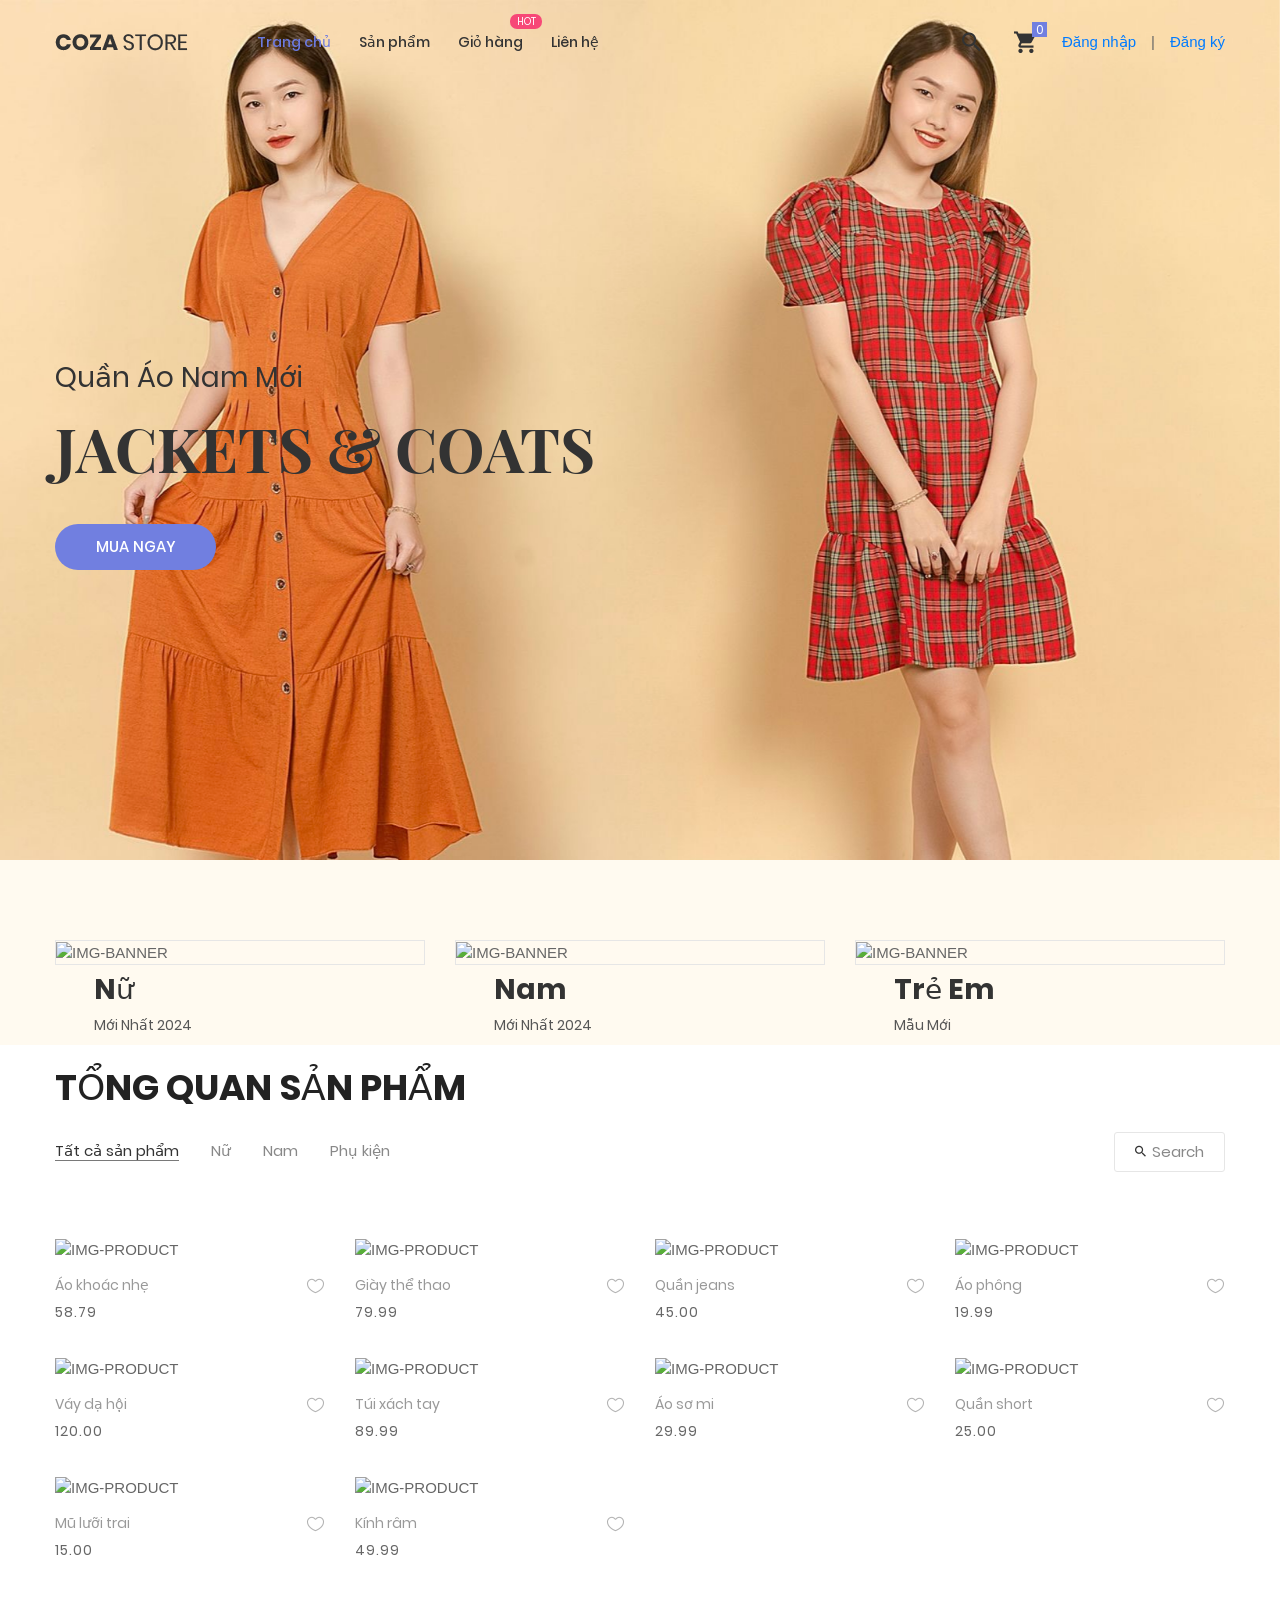
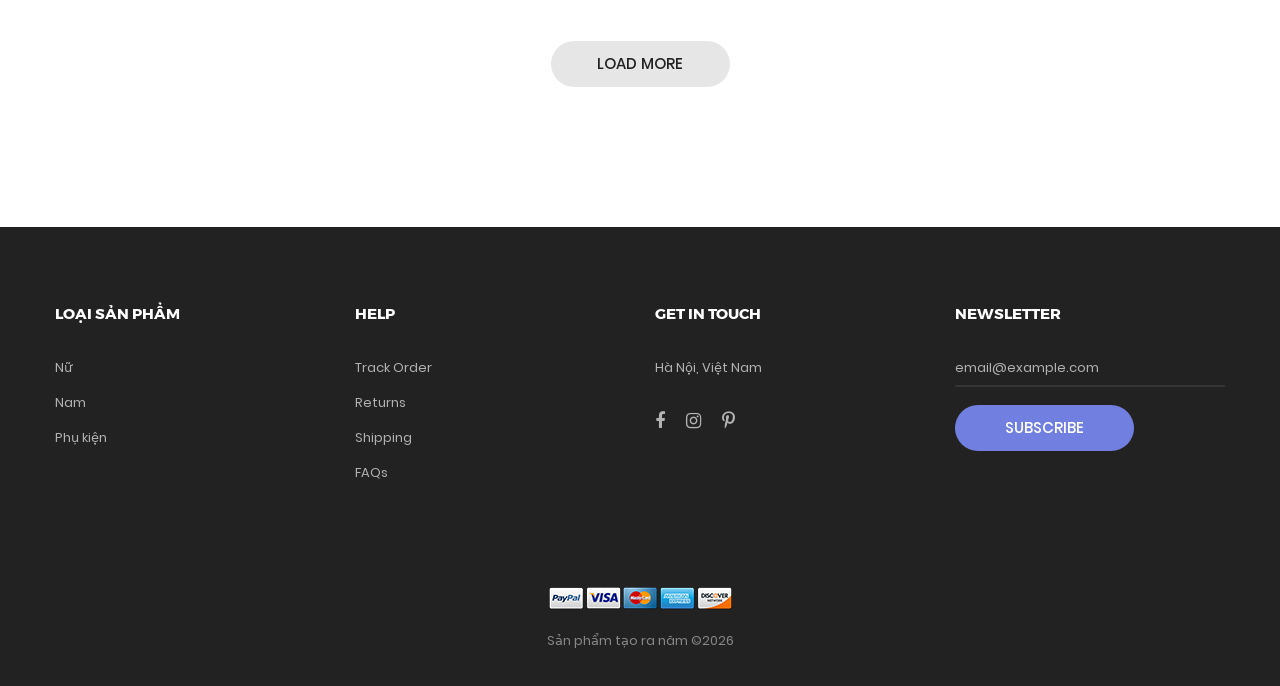
==== index.html @ bfe1c783 "up" ====
<!DOCTYPE html><html lang="en"><head>    <title>Home</title>    <meta charset="UTF-8">    <meta name="viewport" content="width=device-width, initial-scale=1">    <!--===============================================================================================-->    <link rel="icon" type="image/png" href="images/icons/favicon.png"/>    <!--===============================================================================================-->    <link rel="stylesheet" type="text/css" href="vendor/bootstrap/css/bootstrap.min.css">    <!--===============================================================================================-->    <link rel="stylesheet" type="text/css" href="fonts/font-awesome-4.7.0/css/font-awesome.min.css">    <!--===============================================================================================-->    <link rel="stylesheet" type="text/css" href="fonts/iconic/css/material-design-iconic-font.min.css">    <!--===============================================================================================-->    <link rel="stylesheet" type="text/css" href="fonts/linearicons-v1.0.0/icon-font.min.css">    <!--===============================================================================================-->    <link rel="stylesheet" type="text/css" href="vendor/animate/animate.css">    <!--===============================================================================================-->    <link rel="stylesheet" type="text/css" href="vendor/css-hamburgers/hamburgers.min.css">    <!--===============================================================================================-->    <link rel="stylesheet" type="text/css" href="vendor/animsition/css/animsition.min.css">    <!--===============================================================================================-->    <link rel="stylesheet" type="text/css" href="vendor/select2/select2.min.css">    <!--===============================================================================================-->    <link rel="stylesheet" type="text/css" href="vendor/daterangepicker/daterangepicker.css">    <!--===============================================================================================-->    <link rel="stylesheet" type="text/css" href="vendor/slick/slick.css">    <!--===============================================================================================-->    <link rel="stylesheet" type="text/css" href="vendor/MagnificPopup/magnific-popup.css">    <!--===============================================================================================-->    <link rel="stylesheet" type="text/css" href="vendor/perfect-scrollbar/perfect-scrollbar.css">    <!--===============================================================================================-->    <link rel="stylesheet" type="text/css" href="css/util.css">    <link rel="stylesheet" type="text/css" href="css/main.css">    <!--===============================================================================================-->    <script src="codeJS/Product.js"></script>    <script src="codeJS/Account.js"></script>    <script src="codeJS/variable.js"></script>    <style>        .avatar {            width: 40px;            height: 40px;            border-radius: 50%;            overflow: hidden;            border: 2px solid #fff; /* Màu và độ rộng của viền */        }    </style></head><body class="animsition"><!-- Header --><header>    <!-- Header desktop -->    <div class="container-menu-desktop">        <!-- Topbar -->        <div class="wrap-menu-desktop">            <nav class="limiter-menu-desktop container">                <!-- Logo desktop -->                <a href="#" class="logo">                    <img src="images/icons/logo-01.png" alt="IMG-LOGO">                </a>                <!-- Menu desktop -->                <div class="menu-desktop">                    <ul class="main-menu">                        <li class="active-menu">                            <a href="index.html">Trang chủ</a>                        </li>                        <li>                            <a href="product.html">Sản phẩm</a>                        </li>                        <li class="label1" data-label1="hot">                            <a href="shoping-cart.html">Giỏ hàng</a>                        </li>                        <li>                            <a href="contact.html">Liên hệ</a>                        </li>                    </ul>                </div>                <!-- Icon header -->                <div class="wrap-icon-header flex-w flex-r-m" id="menu">                    <div class="icon-header-item cl2 hov-cl1 trans-04 p-l-22 p-r-11 js-show-modal-search">                        <i class="zmdi zmdi-search"></i>                    </div>                    <div onclick="location.href='shoping-cart.html'"                         class="icon-header-item cl2 hov-cl1 trans-04 p-l-22 p-r-11 icon-header-noti js-show-cart"                         id="notiCart" data-notify="0">                        <i class="zmdi zmdi-shopping-cart"></i>                    </div>                    <a href="Login.html" class="m-3">Đăng nhập </a> | <a href="Register.html" class="ml-3"> Đăng ký</a>                </div>            </nav>        </div>    </div>    <!-- Header Mobile -->    <div class="wrap-header-mobile">        <!-- Logo moblie -->        <div class="logo-mobile">            <a href="index.html"><img src="images/icons/logo-01.png" alt="IMG-LOGO"></a>        </div>        <!-- Icon header -->        <div class="wrap-icon-header flex-w flex-r-m m-r-15">            <div class="icon-header-item cl2 hov-cl1 trans-04 p-r-11 js-show-modal-search">                <i class="zmdi zmdi-search"></i>            </div>            <div onclick="location.href='shoping-cart.html'"                 class="icon-header-item cl2 hov-cl1 trans-04 p-l-22 p-r-11 icon-header-noti js-show-cart"                 id="notiCartM" data-notify="0">                <i class="zmdi zmdi-shopping-cart"></i>            </div>            <a href="#" class="dis-block icon-header-item cl2 hov-cl1 trans-04 p-r-11 p-l-10 icon-header-noti"               data-notify="0">                <i class="zmdi zmdi-favorite-outline"></i>            </a>        </div>        <!-- Button show menu -->        <div class="btn-show-menu-mobile hamburger hamburger--squeeze">				<span class="hamburger-box">					<span class="hamburger-inner"></span>				</span>        </div>    </div>    <!-- Menu Mobile -->    <div class="menu-mobile">        <ul class="main-menu-m">            <li>                <a href="index.html">Trang chủ</a>                <span class="arrow-main-menu-m">						<i class="fa fa-angle-right" aria-hidden="true"></i>					</span>            </li>            <li>                <a href="product.html">Sản phẩm</a>            </li>            <li>                <a href="shoping-cart.html" class="label1 rs1" data-label1="hot">Giỏ hàng</a>            </li>            <li>                <a href="contact.html">Liên hệ</a>            </li>        </ul>    </div>    <!-- Modal Search -->    <div class="modal-search-header flex-c-m trans-04 js-hide-modal-search">        <div class="container-search-header">            <button class="flex-c-m btn-hide-modal-search trans-04 js-hide-modal-search">                <img src="images/icons/icon-close2.png" alt="CLOSE">            </button>            <form class="wrap-search-header flex-w p-l-15">                <button class="flex-c-m trans-04">                    <i class="zmdi zmdi-search"></i>                </button>                <input class="plh3" type="text" name="search" placeholder="Search...">            </form>        </div>    </div></header><!-- Cart --><div class="wrap-header-cart js-panel-cart">    <div class="s-full js-hide-cart"></div>    <div class="header-cart flex-col-l p-l-65 p-r-25">        <div class="header-cart-title flex-w flex-sb-m p-b-8">				<span class="mtext-103 cl2">					Your Cart				</span>            <div class="fs-35 lh-10 cl2 p-lr-5 pointer hov-cl1 trans-04 js-hide-cart">                <i class="zmdi zmdi-close"></i>            </div>        </div>        <div class="header-cart-content flex-w js-pscroll">            <ul class="header-cart-wrapitem w-full" id="cartModal">                <li class="header-cart-item flex-w flex-t m-b-12">                    <div class="header-cart-item-img">                        <img src="images/item-cart-01.jpg" alt="IMG">                    </div>                    <div class="header-cart-item-txt p-t-8">                        <a href="#" class="header-cart-item-name m-b-18 hov-cl1 trans-04">                            White Shirt Pleat                        </a>                        <span class="header-cart-item-info">								1 x $19.00							</span>                    </div>                </li>            </ul>            <div class="w-full">                <div class="header-cart-total w-full p-tb-40" id="totalModal">                    Total: $75.00                </div>                <div class="header-cart-buttons flex-w w-full">                    <a href="shoping-cart.html"                       class="flex-c-m stext-101 cl0 size-107 bg3 bor2 hov-btn3 p-lr-15 trans-04 m-r-8 m-b-10">                        View Cart                    </a>                    <a href="shoping-cart.html"                       class="flex-c-m stext-101 cl0 size-107 bg3 bor2 hov-btn3 p-lr-15 trans-04 m-b-10">                        Check Out                    </a>                </div>            </div>        </div>    </div></div><!-- Slider --><section class="section-slide">    <div class="wrap-slick1">        <div class="slick1">            <div class="item-slick1" style="background-image: url(images/slide-02.jpg);">                <div class="container h-full">                    <div class="flex-col-l-m h-full p-t-100 p-b-30 respon5">                        <div class="layer-slick1 animated visible-false" data-appear="rollIn" data-delay="0">								<span class="ltext-101 cl2 respon2">									Quần Áo Nam Mới								</span>                        </div>                        <div class="layer-slick1 animated visible-false" data-appear="lightSpeedIn" data-delay="800">                            <h2 class="ltext-201 cl2 p-t-19 p-b-43 respon1">                                Jackets & Coats                            </h2>                        </div>                        <div class="layer-slick1 animated visible-false" data-appear="slideInUp" data-delay="1600">                            <a href="product.html"                               class="flex-c-m stext-101 cl0 size-101 bg1 bor1 hov-btn1 p-lr-15 trans-04">                                Mua Ngay                            </a>                        </div>                    </div>                </div>            </div>            <div class="item-slick1"                 style="background-image: url(https://tngfashion.vn/image/cache/catalog/banner/SM-1920x800.jpg);">                <div class="container h-full">                    <div class="flex-col-l-m h-full p-t-100 p-b-30 respon5">                        <div class="layer-slick1 animated visible-false" data-appear="rotateInDownLeft" data-delay="0">								<span class="ltext-101 cl2 respon2">									Bộ Sưu Tập Nam 2018								</span>                        </div>                        <div class="layer-slick1 animated visible-false" data-appear="rotateInUpRight" data-delay="800">                            <h2 class="ltext-201 cl2 p-t-19 p-b-43 respon1">                                Jackets & Coats                            </h2>                        </div>                        <div class="layer-slick1 animated visible-false" data-appear="rotateIn" data-delay="1600">                            <a href="product.html"                               class="flex-c-m stext-101 cl0 size-101 bg1 bor1 hov-btn1 p-lr-15 trans-04">                                Mua Ngay                            </a>                        </div>                    </div>                </div>            </div>        </div>    </div></section><!-- Banner --><div class="sec-banner bg0 p-t-80 p-b-50" style="background: floralwhite">    <div class="container">        <div class="row">            <div class="col-md-6 col-xl-4 p-b-30 m-lr-auto">                <!-- Block1 -->                <div class="block1 wrap-pic-w">                    <img src="https://tngfashion.vn/image/catalog/2021/menu_nu1.jpg" alt="IMG-BANNER">                    <a href="product.html"                       class="block1-txt ab-t-l s-full flex-col-l-sb p-lr-38 p-tb-34 trans-03 respon3">                        <div class="block1-txt-child1 flex-col-l">								<span class="block1-name ltext-102 trans-04 p-b-8">									Nữ								</span>                            <span class="block1-info stext-102 trans-04">									Mới Nhất 2024								</span>                        </div>                        <div class="block1-txt-child2 p-b-4 trans-05">                            <div class="block1-link stext-101 cl0 trans-09">                                Shop Now                            </div>                        </div>                    </a>                </div>            </div>            <div class="col-md-6 col-xl-4 p-b-30 m-lr-auto">                <!-- Block1 -->                <div class="block1 wrap-pic-w">                    <img src="https://tngfashion.vn/image/catalog/2021/home_nam_1.jpg" alt="IMG-BANNER">                    <a href="product.html"                       class="block1-txt ab-t-l s-full flex-col-l-sb p-lr-38 p-tb-34 trans-03 respon3">                        <div class="block1-txt-child1 flex-col-l">								<span class="block1-name ltext-102 trans-04 p-b-8">									Nam								</span>                            <span class="block1-info stext-102 trans-04">									Mới Nhất 2024								</span>                        </div>                        <div class="block1-txt-child2 p-b-4 trans-05">                            <div class="block1-link stext-101 cl0 trans-09">                                Shop Now                            </div>                        </div>                    </a>                </div>            </div>            <div class="col-md-6 col-xl-4 p-b-30 m-lr-auto">                <!-- Block1 -->                <div class="block1 wrap-pic-w">                    <img src="https://tngfashion.vn/image/catalog/2021/home_treem.jpg" width="300" height="240"                         alt="IMG-BANNER">                    <a href="product.html"                       class="block1-txt ab-t-l s-full flex-col-l-sb p-lr-38 p-tb-34 trans-03 respon3">                        <div class="block1-txt-child1 flex-col-l">								<span class="block1-name ltext-102 trans-04 p-b-8">									Trẻ Em								</span>                            <span class="block1-info stext-102 trans-04">									Mẫu Mới								</span>                        </div>                        <div class="block1-txt-child2 p-b-4 trans-05">                            <div class="block1-link stext-101 cl0 trans-09">                                Shop Now                            </div>                        </div>                    </a>                </div>            </div>        </div>    </div></div><!-- Product --><section class="bg0 p-t-23 p-b-140">    <div class="container">        <div class="p-b-10">            <h3 class="ltext-103 cl5">                TỔNG QUAN SẢN PHẨM            </h3>        </div>        <div class="flex-w flex-sb-m p-b-52">            <div class="flex-w flex-l-m filter-tope-group m-tb-10">                <button class="stext-106 cl6 hov1 bor3 trans-04 m-r-32 m-tb-5 how-active1" data-filter="*">                    Tất cả sản phẩm                </button>                <button class="stext-106 cl6 hov1 bor3 trans-04 m-r-32 m-tb-5" data-filter=".Nu">                    Nữ                </button>                <button class="stext-106 cl6 hov1 bor3 trans-04 m-r-32 m-tb-5" data-filter=".Nam">                    Nam                </button>                <button class="stext-106 cl6 hov1 bor3 trans-04 m-r-32 m-tb-5" data-filter=".PhuKien">                    Phụ kiện                </button>                <!--					<button class="stext-106 cl6 hov1 bor3 trans-04 m-r-32 m-tb-5" data-filter=".watches">-->                <!--						Watches-->                <!--					</button>-->            </div>            <div class="flex-w flex-c-m m-tb-10">                <div class="flex-c-m stext-106 cl6 size-105 bor4 pointer hov-btn3 trans-04 m-tb-4 js-show-search">                    <i class="icon-search cl2 m-r-6 fs-15 trans-04 zmdi zmdi-search"></i>                    <i class="icon-close-search cl2 m-r-6 fs-15 trans-04 zmdi zmdi-close dis-none"></i>                    Search                </div>            </div>            <!-- Search product -->            <div class="dis-none panel-search w-full p-t-10 p-b-15">                <div class="bor8 dis-flex p-l-15">                    <button class="size-113 flex-c-m fs-16 cl2 hov-cl1 trans-04">                        <i class="zmdi zmdi-search"></i>                    </button>                    <input class="mtext-107 cl2 size-114 plh2 p-r-15" type="text" id="searchProduct"                           name="search-product" placeholder="Search">                </div>            </div>        </div>        <div class="row isotope-grid" id="show">        </div>        <!-- Load more -->        <div class="flex-c-m flex-w w-full p-t-45">            <a href="#" class="flex-c-m stext-101 cl5 size-103 bg2 bor1 hov-btn1 p-lr-15 trans-04">                Load More            </a>        </div>    </div></section><!-- Footer --><footer class="bg3 p-t-75 p-b-32">    <div class="container">        <div class="row">            <div class="col-sm-6 col-lg-3 p-b-50">                <h4 class="stext-301 cl0 p-b-30">                    Loại sản phẩm                </h4>                <ul>                    <li class="p-b-10">                        <a href="#" class="stext-107 cl7 hov-cl1 trans-04">                            Nữ                        </a>                    </li>                    <li class="p-b-10">                        <a href="#" class="stext-107 cl7 hov-cl1 trans-04">                            Nam                        </a>                    </li>                    <li class="p-b-10">                        <a href="#" class="stext-107 cl7 hov-cl1 trans-04">                            Phụ kiện                        </a>                    </li>                </ul>            </div>            <div class="col-sm-6 col-lg-3 p-b-50">                <h4 class="stext-301 cl0 p-b-30">                    Help                </h4>                <ul>                    <li class="p-b-10">                        <a href="#" class="stext-107 cl7 hov-cl1 trans-04">                            Track Order                        </a>                    </li>                    <li class="p-b-10">                        <a href="#" class="stext-107 cl7 hov-cl1 trans-04">                            Returns                        </a>                    </li>                    <li class="p-b-10">                        <a href="#" class="stext-107 cl7 hov-cl1 trans-04">                            Shipping                        </a>                    </li>                    <li class="p-b-10">                        <a href="#" class="stext-107 cl7 hov-cl1 trans-04">                            FAQs                        </a>                    </li>                </ul>            </div>            <div class="col-sm-6 col-lg-3 p-b-50">                <h4 class="stext-301 cl0 p-b-30">                    GET IN TOUCH                </h4>                <p class="stext-107 cl7 size-201">                    Hà Nội, Việt Nam                </p>                <div class="p-t-27">                    <a href="#" class="fs-18 cl7 hov-cl1 trans-04 m-r-16">                        <i class="fa fa-facebook"></i>                    </a>                    <a href="#" class="fs-18 cl7 hov-cl1 trans-04 m-r-16">                        <i class="fa fa-instagram"></i>                    </a>                    <a href="#" class="fs-18 cl7 hov-cl1 trans-04 m-r-16">                        <i class="fa fa-pinterest-p"></i>                    </a>                </div>            </div>            <div class="col-sm-6 col-lg-3 p-b-50">                <h4 class="stext-301 cl0 p-b-30">                    Newsletter                </h4>                <form>                    <div class="wrap-input1 w-full p-b-4">                        <input class="input1 bg-none plh1 stext-107 cl7" type="text" name="email"                               placeholder="email@example.com">                        <div class="focus-input1 trans-04"></div>                    </div>                    <div class="p-t-18">                        <button class="flex-c-m stext-101 cl0 size-103 bg1 bor1 hov-btn2 p-lr-15 trans-04">                            Subscribe                        </button>                    </div>                </form>            </div>        </div>        <div class="p-t-40">            <div class="flex-c-m flex-w p-b-18">                <a href="#" class="m-all-1">                    <img src="images/icons/icon-pay-01.png" alt="ICON-PAY">                </a>                <a href="#" class="m-all-1">                    <img src="images/icons/icon-pay-02.png" alt="ICON-PAY">                </a>                <a href="#" class="m-all-1">                    <img src="images/icons/icon-pay-03.png" alt="ICON-PAY">                </a>                <a href="#" class="m-all-1">                    <img src="images/icons/icon-pay-04.png" alt="ICON-PAY">                </a>                <a href="#" class="m-all-1">                    <img src="images/icons/icon-pay-05.png" alt="ICON-PAY">                </a>            </div>            <p class="stext-107 cl6 txt-center">                Sản phẩm tạo ra năm &copy;<script>document.write(new Date().getFullYear());</script>            </p>        </div>    </div></footer><!-- Back to top --><div class="btn-back-to-top" id="myBtn">		<span class="symbol-btn-back-to-top">			<i class="zmdi zmdi-chevron-up"></i>		</span></div><script src="codeJS/menu.js"></script><script src="codeJS/cartMenu.js"></script><script src="codeJS/home.js"></script><!--===============================================================================================--><script src="vendor/jquery/jquery-3.2.1.min.js"></script><!--===============================================================================================--><script src="vendor/animsition/js/animsition.min.js"></script><!--===============================================================================================--><script src="vendor/bootstrap/js/popper.js"></script><script src="vendor/bootstrap/js/bootstrap.min.js"></script><!--===============================================================================================--><script src="vendor/select2/select2.min.js"></script><script>    $(".js-select2").each(function () {        $(this).select2({            minimumResultsForSearch: 20,            dropdownParent: $(this).next('.dropDownSelect2')        });    })</script><!--===============================================================================================--><script src="vendor/daterangepicker/moment.min.js"></script><script src="vendor/daterangepicker/daterangepicker.js"></script><!--===============================================================================================--><script src="vendor/slick/slick.min.js"></script><script src="js/slick-custom.js"></script><!--===============================================================================================--><script src="vendor/parallax100/parallax100.js"></script><script>    $('.parallax100').parallax100();</script><!--===============================================================================================--><script src="vendor/MagnificPopup/jquery.magnific-popup.min.js"></script><script>    $('.gallery-lb').each(function () { // the containers for all your galleries        $(this).magnificPopup({            delegate: 'a', // the selector for gallery item            type: 'image',            gallery: {                enabled: true            },            mainClass: 'mfp-fade'        });    });</script><!--===============================================================================================--><script src="vendor/isotope/isotope.pkgd.min.js"></script><!--===============================================================================================--><script src="vendor/sweetalert/sweetalert.min.js"></script><script>    $('.js-addwish-b2').on('click', function (e) {        e.preventDefault();    });    $('.js-addwish-b2').each(function () {        var nameProduct = $(this).parent().parent().find('.js-name-b2').html();        $(this).on('click', function () {            swal(nameProduct, "is added to wishlist !", "success");            $(this).addClass('js-addedwish-b2');            $(this).off('click');        });    });    $('.js-addwish-detail').each(function () {        var nameProduct = $(this).parent().parent().parent().find('.js-name-detail').html();        $(this).on('click', function () {            swal(nameProduct, "is added to wishlist !", "success");            $(this).addClass('js-addedwish-detail');            $(this).off('click');        });    });    /*---------------------------------------------*/    $('.js-addcart-detail').each(function () {        var nameProduct = $(this).parent().parent().parent().parent().find('.js-name-detail').html();        $(this).on('click', function () {            swal(nameProduct, "is added to cart !", "success");        });    });</script><!--===============================================================================================--><script src="vendor/perfect-scrollbar/perfect-scrollbar.min.js"></script><script>    $('.js-pscroll').each(function () {        $(this).css('position', 'relative');        $(this).css('overflow', 'hidden');        var ps = new PerfectScrollbar(this, {            wheelSpeed: 1,            scrollingThreshold: 1000,            wheelPropagation: false,        });        $(window).on('resize', function () {            ps.update();        })    });</script><!--===============================================================================================--><script src="js/main.js"></script></body></html>
---- fonts/iconic/css/material-design-iconic-font.min.css ----
@font-face{font-family:Material-Design-Iconic-Font;src:url(../fonts/Material-Design-Iconic-Font.woff2?v=2.2.0) format('woff2'),url(../fonts/Material-Design-Iconic-Font.woff?v=2.2.0) format('woff'),url(../fonts/Material-Design-Iconic-Font.ttf?v=2.2.0) format('truetype')}.zmdi{display:inline-block;font:normal normal normal 14px/1 'Material-Design-Iconic-Font';font-size:inherit;text-rendering:auto;-webkit-font-smoothing:antialiased;-moz-osx-font-smoothing:grayscale}.zmdi-hc-lg{font-size:1.33333333em;line-height:.75em;vertical-align:-15%}.zmdi-hc-2x{font-size:2em}.zmdi-hc-3x{font-size:3em}.zmdi-hc-4x{font-size:4em}.zmdi-hc-5x{font-size:5em}.zmdi-hc-fw{width:1.28571429em;text-align:center}.zmdi-hc-ul{padding-left:0;margin-left:2.14285714em;list-style-type:none}.zmdi-hc-ul>li{position:relative}.zmdi-hc-li{position:absolute;left:-2.14285714em;width:2.14285714em;top:.14285714em;text-align:center}.zmdi-hc-li.zmdi-hc-lg{left:-1.85714286em}.zmdi-hc-border{padding:.1em .25em;border:solid .1em #9e9e9e;border-radius:2px}.zmdi-hc-border-circle{padding:.1em .25em;border:solid .1em #9e9e9e;border-radius:50%}.zmdi.pull-left{float:left;margin-right:.15em}.zmdi.pull-right{float:right;margin-left:.15em}.zmdi-hc-spin{-webkit-animation:zmdi-spin 1.5s infinite linear;animation:zmdi-spin 1.5s infinite linear}.zmdi-hc-spin-reverse{-webkit-animation:zmdi-spin-reverse 1.5s infinite linear;animation:zmdi-spin-reverse 1.5s infinite linear}@-webkit-keyframes zmdi-spin{0%{-webkit-transform:rotate(0deg);transform:rotate(0deg)}100%{-webkit-transform:rotate(359deg);transform:rotate(359deg)}}@keyframes zmdi-spin{0%{-webkit-transform:rotate(0deg);transform:rotate(0deg)}100%{-webkit-transform:rotate(359deg);transform:rotate(359deg)}}@-webkit-keyframes zmdi-spin-reverse{0%{-webkit-transform:rotate(0deg);transform:rotate(0deg)}100%{-webkit-transform:rotate(-359deg);transform:rotate(-359deg)}}@keyframes zmdi-spin-reverse{0%{-webkit-transform:rotate(0deg);transform:rotate(0deg)}100%{-webkit-transform:rotate(-359deg);transform:rotate(-359deg)}}.zmdi-hc-rotate-90{-webkit-transform:rotate(90deg);-ms-transform:rotate(90deg);transform:rotate(90deg)}.zmdi-hc-rotate-180{-webkit-transform:rotate(180deg);-ms-transform:rotate(180deg);transform:rotate(180deg)}.zmdi-hc-rotate-270{-webkit-transform:rotate(270deg);-ms-transform:rotate(270deg);transform:rotate(270deg)}.zmdi-hc-flip-horizontal{-webkit-transform:scale(-1,1);-ms-transform:scale(-1,1);transform:scale(-1,1)}.zmdi-hc-flip-vertical{-webkit-transform:scale(1,-1);-ms-transform:scale(1,-1);transform:scale(1,-1)}.zmdi-hc-stack{position:relative;display:inline-block;width:2em;height:2em;line-height:2em;vertical-align:middle}.zmdi-hc-stack-1x,.zmdi-hc-stack-2x{position:absolute;left:0;width:100%;text-align:center}.zmdi-hc-stack-1x{line-height:inherit}.zmdi-hc-stack-2x{font-size:2em}.zmdi-hc-inverse{color:#fff}.zmdi-3d-rotation:before{content:'\f101'}.zmdi-airplane-off:before{content:'\f102'}.zmdi-airplane:before{content:'\f103'}.zmdi-album:before{content:'\f104'}.zmdi-archive:before{content:'\f105'}.zmdi-assignment-account:before{content:'\f106'}.zmdi-assignment-alert:before{content:'\f107'}.zmdi-assignment-check:before{content:'\f108'}.zmdi-assignment-o:before{content:'\f109'}.zmdi-assignment-return:before{content:'\f10a'}.zmdi-assignment-returned:before{content:'\f10b'}.zmdi-assignment:before{content:'\f10c'}.zmdi-attachment-alt:before{content:'\f10d'}.zmdi-attachment:before{content:'\f10e'}.zmdi-audio:before{content:'\f10f'}.zmdi-badge-check:before{content:'\f110'}.zmdi-balance-wallet:before{content:'\f111'}.zmdi-balance:before{content:'\f112'}.zmdi-battery-alert:before{content:'\f113'}.zmdi-battery-flash:before{content:'\f114'}.zmdi-battery-unknown:before{content:'\f115'}.zmdi-battery:before{content:'\f116'}.zmdi-bike:before{content:'\f117'}.zmdi-block-alt:before{content:'\f118'}.zmdi-block:before{content:'\f119'}.zmdi-boat:before{content:'\f11a'}.zmdi-book-image:before{content:'\f11b'}.zmdi-book:before{content:'\f11c'}.zmdi-bookmark-outline:before{content:'\f11d'}.zmdi-bookmark:before{content:'\f11e'}.zmdi-brush:before{content:'\f11f'}.zmdi-bug:before{content:'\f120'}.zmdi-bus:before{content:'\f121'}.zmdi-cake:before{content:'\f122'}.zmdi-car-taxi:before{content:'\f123'}.zmdi-car-wash:before{content:'\f124'}.zmdi-car:before{content:'\f125'}.zmdi-card-giftcard:before{content:'\f126'}.zmdi-card-membership:before{content:'\f127'}.zmdi-card-travel:before{content:'\f128'}.zmdi-card:before{content:'\f129'}.zmdi-case-check:before{content:'\f12a'}.zmdi-case-download:before{content:'\f12b'}.zmdi-case-play:before{content:'\f12c'}.zmdi-case:before{content:'\f12d'}.zmdi-cast-connected:before{content:'\f12e'}.zmdi-cast:before{content:'\f12f'}.zmdi-chart-donut:before{content:'\f130'}.zmdi-chart:before{content:'\f131'}.zmdi-city-alt:before{content:'\f132'}.zmdi-city:before{content:'\f133'}.zmdi-close-circle-o:before{content:'\f134'}.zmdi-close-circle:before{content:'\f135'}.zmdi-close:before{content:'\f136'}.zmdi-cocktail:before{content:'\f137'}.zmdi-code-setting:before{content:'\f138'}.zmdi-code-smartphone:before{content:'\f139'}.zmdi-code:before{content:'\f13a'}.zmdi-coffee:before{content:'\f13b'}.zmdi-collection-bookmark:before{content:'\f13c'}.zmdi-collection-case-play:before{content:'\f13d'}.zmdi-collection-folder-image:before{content:'\f13e'}.zmdi-collection-image-o:before{content:'\f13f'}.zmdi-collection-image:before{content:'\f140'}.zmdi-collection-item-1:before{content:'\f141'}.zmdi-collection-item-2:before{content:'\f142'}.zmdi-collection-item-3:before{content:'\f143'}.zmdi-collection-item-4:before{content:'\f144'}.zmdi-collection-item-5:before{content:'\f145'}.zmdi-collection-item-6:before{content:'\f146'}.zmdi-collection-item-7:before{content:'\f147'}.zmdi-collection-item-8:before{content:'\f148'}.zmdi-collection-item-9-plus:before{content:'\f149'}.zmdi-collection-item-9:before{content:'\f14a'}.zmdi-collection-item:before{content:'\f14b'}.zmdi-collection-music:before{content:'\f14c'}.zmdi-collection-pdf:before{content:'\f14d'}.zmdi-collection-plus:before{content:'\f14e'}.zmdi-collection-speaker:before{content:'\f14f'}.zmdi-collection-text:before{content:'\f150'}.zmdi-collection-video:before{content:'\f151'}.zmdi-compass:before{content:'\f152'}.zmdi-cutlery:before{content:'\f153'}.zmdi-delete:before{content:'\f154'}.zmdi-dialpad:before{content:'\f155'}.zmdi-dns:before{content:'\f156'}.zmdi-drink:before{content:'\f157'}.zmdi-edit:before{content:'\f158'}.zmdi-email-open:before{content:'\f159'}.zmdi-email:before{content:'\f15a'}.zmdi-eye-off:before{content:'\f15b'}.zmdi-eye:before{content:'\f15c'}.zmdi-eyedropper:before{content:'\f15d'}.zmdi-favorite-outline:before{content:'\f15e'}.zmdi-favorite:before{content:'\f15f'}.zmdi-filter-list:before{content:'\f160'}.zmdi-fire:before{content:'\f161'}.zmdi-flag:before{content:'\f162'}.zmdi-flare:before{content:'\f163'}.zmdi-flash-auto:before{content:'\f164'}.zmdi-flash-off:before{content:'\f165'}.zmdi-flash:before{content:'\f166'}.zmdi-flip:before{content:'\f167'}.zmdi-flower-alt:before{content:'\f168'}.zmdi-flower:before{content:'\f169'}.zmdi-font:before{content:'\f16a'}.zmdi-fullscreen-alt:before{content:'\f16b'}.zmdi-fullscreen-exit:before{content:'\f16c'}.zmdi-fullscreen:before{content:'\f16d'}.zmdi-functions:before{content:'\f16e'}.zmdi-gas-station:before{content:'\f16f'}.zmdi-gesture:before{content:'\f170'}.zmdi-globe-alt:before{content:'\f171'}.zmdi-globe-lock:before{content:'\f172'}.zmdi-globe:before{content:'\f173'}.zmdi-graduation-cap:before{content:'\f174'}.zmdi-home:before{content:'\f175'}.zmdi-hospital-alt:before{content:'\f176'}.zmdi-hospital:before{content:'\f177'}.zmdi-hotel:before{content:'\f178'}.zmdi-hourglass-alt:before{content:'\f179'}.zmdi-hourglass-outline:before{content:'\f17a'}.zmdi-hourglass:before{content:'\f17b'}.zmdi-http:before{content:'\f17c'}.zmdi-image-alt:before{content:'\f17d'}.zmdi-image-o:before{content:'\f17e'}.zmdi-image:before{content:'\f17f'}.zmdi-inbox:before{content:'\f180'}.zmdi-invert-colors-off:before{content:'\f181'}.zmdi-invert-colors:before{content:'\f182'}.zmdi-key:before{content:'\f183'}.zmdi-label-alt-outline:before{content:'\f184'}.zmdi-label-alt:before{content:'\f185'}.zmdi-label-heart:before{content:'\f186'}.zmdi-label:before{content:'\f187'}.zmdi-labels:before{content:'\f188'}.zmdi-lamp:before{content:'\f189'}.zmdi-landscape:before{content:'\f18a'}.zmdi-layers-off:before{content:'\f18b'}.zmdi-layers:before{content:'\f18c'}.zmdi-library:before{content:'\f18d'}.zmdi-link:before{content:'\f18e'}.zmdi-lock-open:before{content:'\f18f'}.zmdi-lock-outline:before{content:'\f190'}.zmdi-lock:before{content:'\f191'}.zmdi-mail-reply-all:before{content:'\f192'}.zmdi-mail-reply:before{content:'\f193'}.zmdi-mail-send:before{content:'\f194'}.zmdi-mall:before{content:'\f195'}.zmdi-map:before{content:'\f196'}.zmdi-menu:before{content:'\f197'}.zmdi-money-box:before{content:'\f198'}.zmdi-money-off:before{content:'\f199'}.zmdi-money:before{content:'\f19a'}.zmdi-more-vert:before{content:'\f19b'}.zmdi-more:before{content:'\f19c'}.zmdi-movie-alt:before{content:'\f19d'}.zmdi-movie:before{content:'\f19e'}.zmdi-nature-people:before{content:'\f19f'}.zmdi-nature:before{content:'\f1a0'}.zmdi-navigation:before{content:'\f1a1'}.zmdi-open-in-browser:before{content:'\f1a2'}.zmdi-open-in-new:before{content:'\f1a3'}.zmdi-palette:before{content:'\f1a4'}.zmdi-parking:before{content:'\f1a5'}.zmdi-pin-account:before{content:'\f1a6'}.zmdi-pin-assistant:before{content:'\f1a7'}.zmdi-pin-drop:before{content:'\f1a8'}.zmdi-pin-help:before{content:'\f1a9'}.zmdi-pin-off:before{content:'\f1aa'}.zmdi-pin:before{content:'\f1ab'}.zmdi-pizza:before{content:'\f1ac'}.zmdi-plaster:before{content:'\f1ad'}.zmdi-power-setting:before{content:'\f1ae'}.zmdi-power:before{content:'\f1af'}.zmdi-print:before{content:'\f1b0'}.zmdi-puzzle-piece:before{content:'\f1b1'}.zmdi-quote:before{content:'\f1b2'}.zmdi-railway:before{content:'\f1b3'}.zmdi-receipt:before{content:'\f1b4'}.zmdi-refresh-alt:before{content:'\f1b5'}.zmdi-refresh-sync-alert:before{content:'\f1b6'}.zmdi-refresh-sync-off:before{content:'\f1b7'}.zmdi-refresh-sync:before{content:'\f1b8'}.zmdi-refresh:before{content:'\f1b9'}.zmdi-roller:before{content:'\f1ba'}.zmdi-ruler:before{content:'\f1bb'}.zmdi-scissors:before{content:'\f1bc'}.zmdi-screen-rotation-lock:before{content:'\f1bd'}.zmdi-screen-rotation:before{content:'\f1be'}.zmdi-search-for:before{content:'\f1bf'}.zmdi-search-in-file:before{content:'\f1c0'}.zmdi-search-in-page:before{content:'\f1c1'}.zmdi-search-replace:before{content:'\f1c2'}.zmdi-search:before{content:'\f1c3'}.zmdi-seat:before{content:'\f1c4'}.zmdi-settings-square:before{content:'\f1c5'}.zmdi-settings:before{content:'\f1c6'}.zmdi-shield-check:before{content:'\f1c7'}.zmdi-shield-security:before{content:'\f1c8'}.zmdi-shopping-basket:before{content:'\f1c9'}.zmdi-shopping-cart-plus:before{content:'\f1ca'}.zmdi-shopping-cart:before{content:'\f1cb'}.zmdi-sign-in:before{content:'\f1cc'}.zmdi-sort-amount-asc:before{content:'\f1cd'}.zmdi-sort-amount-desc:before{content:'\f1ce'}.zmdi-sort-asc:before{content:'\f1cf'}.zmdi-sort-desc:before{content:'\f1d0'}.zmdi-spellcheck:before{content:'\f1d1'}.zmdi-storage:before{content:'\f1d2'}.zmdi-store-24:before{content:'\f1d3'}.zmdi-store:before{content:'\f1d4'}.zmdi-subway:before{content:'\f1d5'}.zmdi-sun:before{content:'\f1d6'}.zmdi-tab-unselected:before{content:'\f1d7'}.zmdi-tab:before{content:'\f1d8'}.zmdi-tag-close:before{content:'\f1d9'}.zmdi-tag-more:before{content:'\f1da'}.zmdi-tag:before{content:'\f1db'}.zmdi-thumb-down:before{content:'\f1dc'}.zmdi-thumb-up-down:before{content:'\f1dd'}.zmdi-thumb-up:before{content:'\f1de'}.zmdi-ticket-star:before{content:'\f1df'}.zmdi-toll:before{content:'\f1e0'}.zmdi-toys:before{content:'\f1e1'}.zmdi-traffic:before{content:'\f1e2'}.zmdi-translate:before{content:'\f1e3'}.zmdi-triangle-down:before{content:'\f1e4'}.zmdi-triangle-up:before{content:'\f1e5'}.zmdi-truck:before{content:'\f1e6'}.zmdi-turning-sign:before{content:'\f1e7'}.zmdi-wallpaper:before{content:'\f1e8'}.zmdi-washing-machine:before{content:'\f1e9'}.zmdi-window-maximize:before{content:'\f1ea'}.zmdi-window-minimize:before{content:'\f1eb'}.zmdi-window-restore:before{content:'\f1ec'}.zmdi-wrench:before{content:'\f1ed'}.zmdi-zoom-in:before{content:'\f1ee'}.zmdi-zoom-out:before{content:'\f1ef'}.zmdi-alert-circle-o:before{content:'\f1f0'}.zmdi-alert-circle:before{content:'\f1f1'}.zmdi-alert-octagon:before{content:'\f1f2'}.zmdi-alert-polygon:before{content:'\f1f3'}.zmdi-alert-triangle:before{content:'\f1f4'}.zmdi-help-outline:before{content:'\f1f5'}.zmdi-help:before{content:'\f1f6'}.zmdi-info-outline:before{content:'\f1f7'}.zmdi-info:before{content:'\f1f8'}.zmdi-notifications-active:before{content:'\f1f9'}.zmdi-notifications-add:before{content:'\f1fa'}.zmdi-notifications-none:before{content:'\f1fb'}.zmdi-notifications-off:before{content:'\f1fc'}.zmdi-notifications-paused:before{content:'\f1fd'}.zmdi-notifications:before{content:'\f1fe'}.zmdi-account-add:before{content:'\f1ff'}.zmdi-account-box-mail:before{content:'\f200'}.zmdi-account-box-o:before{content:'\f201'}.zmdi-account-box-phone:before{content:'\f202'}.zmdi-account-box:before{content:'\f203'}.zmdi-account-calendar:before{content:'\f204'}.zmdi-account-circle:before{content:'\f205'}.zmdi-account-o:before{content:'\f206'}.zmdi-account:before{content:'\f207'}.zmdi-accounts-add:before{content:'\f208'}.zmdi-accounts-alt:before{content:'\f209'}.zmdi-accounts-list-alt:before{content:'\f20a'}.zmdi-accounts-list:before{content:'\f20b'}.zmdi-accounts-outline:before{content:'\f20c'}.zmdi-accounts:before{content:'\f20d'}.zmdi-face:before{content:'\f20e'}.zmdi-female:before{content:'\f20f'}.zmdi-male-alt:before{content:'\f210'}.zmdi-male-female:before{content:'\f211'}.zmdi-male:before{content:'\f212'}.zmdi-mood-bad:before{content:'\f213'}.zmdi-mood:before{content:'\f214'}.zmdi-run:before{content:'\f215'}.zmdi-walk:before{content:'\f216'}.zmdi-cloud-box:before{content:'\f217'}.zmdi-cloud-circle:before{content:'\f218'}.zmdi-cloud-done:before{content:'\f219'}.zmdi-cloud-download:before{content:'\f21a'}.zmdi-cloud-off:before{content:'\f21b'}.zmdi-cloud-outline-alt:before{content:'\f21c'}.zmdi-cloud-outline:before{content:'\f21d'}.zmdi-cloud-upload:before{content:'\f21e'}.zmdi-cloud:before{content:'\f21f'}.zmdi-download:before{content:'\f220'}.zmdi-file-plus:before{content:'\f221'}.zmdi-file-text:before{content:'\f222'}.zmdi-file:before{content:'\f223'}.zmdi-folder-outline:before{content:'\f224'}.zmdi-folder-person:before{content:'\f225'}.zmdi-folder-star-alt:before{content:'\f226'}.zmdi-folder-star:before{content:'\f227'}.zmdi-folder:before{content:'\f228'}.zmdi-gif:before{content:'\f229'}.zmdi-upload:before{content:'\f22a'}.zmdi-border-all:before{content:'\f22b'}.zmdi-border-bottom:before{content:'\f22c'}.zmdi-border-clear:before{content:'\f22d'}.zmdi-border-color:before{content:'\f22e'}.zmdi-border-horizontal:before{content:'\f22f'}.zmdi-border-inner:before{content:'\f230'}.zmdi-border-left:before{content:'\f231'}.zmdi-border-outer:before{content:'\f232'}.zmdi-border-right:before{content:'\f233'}.zmdi-border-style:before{content:'\f234'}.zmdi-border-top:before{content:'\f235'}.zmdi-border-vertical:before{content:'\f236'}.zmdi-copy:before{content:'\f237'}.zmdi-crop:before{content:'\f238'}.zmdi-format-align-center:before{content:'\f239'}.zmdi-format-align-justify:before{content:'\f23a'}.zmdi-format-align-left:before{content:'\f23b'}.zmdi-format-align-right:before{content:'\f23c'}.zmdi-format-bold:before{content:'\f23d'}.zmdi-format-clear-all:before{content:'\f23e'}.zmdi-format-clear:before{content:'\f23f'}.zmdi-format-color-fill:before{content:'\f240'}.zmdi-format-color-reset:before{content:'\f241'}.zmdi-format-color-text:before{content:'\f242'}.zmdi-format-indent-decrease:before{content:'\f243'}.zmdi-format-indent-increase:before{content:'\f244'}.zmdi-format-italic:before{content:'\f245'}.zmdi-format-line-spacing:before{content:'\f246'}.zmdi-format-list-bulleted:before{content:'\f247'}.zmdi-format-list-numbered:before{content:'\f248'}.zmdi-format-ltr:before{content:'\f249'}.zmdi-format-rtl:before{content:'\f24a'}.zmdi-format-size:before{content:'\f24b'}.zmdi-format-strikethrough-s:before{content:'\f24c'}.zmdi-format-strikethrough:before{content:'\f24d'}.zmdi-format-subject:before{content:'\f24e'}.zmdi-format-underlined:before{content:'\f24f'}.zmdi-format-valign-bottom:before{content:'\f250'}.zmdi-format-valign-center:before{content:'\f251'}.zmdi-format-valign-top:before{content:'\f252'}.zmdi-redo:before{content:'\f253'}.zmdi-select-all:before{content:'\f254'}.zmdi-space-bar:before{content:'\f255'}.zmdi-text-format:before{content:'\f256'}.zmdi-transform:before{content:'\f257'}.zmdi-undo:before{content:'\f258'}.zmdi-wrap-text:before{content:'\f259'}.zmdi-comment-alert:before{content:'\f25a'}.zmdi-comment-alt-text:before{content:'\f25b'}.zmdi-comment-alt:before{content:'\f25c'}.zmdi-comment-edit:before{content:'\f25d'}.zmdi-comment-image:before{content:'\f25e'}.zmdi-comment-list:before{content:'\f25f'}.zmdi-comment-more:before{content:'\f260'}.zmdi-comment-outline:before{content:'\f261'}.zmdi-comment-text-alt:before{content:'\f262'}.zmdi-comment-text:before{content:'\f263'}.zmdi-comment-video:before{content:'\f264'}.zmdi-comment:before{content:'\f265'}.zmdi-comments:before{content:'\f266'}.zmdi-check-all:before{content:'\f267'}.zmdi-check-circle-u:before{content:'\f268'}.zmdi-check-circle:before{content:'\f269'}.zmdi-check-square:before{content:'\f26a'}.zmdi-check:before{content:'\f26b'}.zmdi-circle-o:before{content:'\f26c'}.zmdi-circle:before{content:'\f26d'}.zmdi-dot-circle-alt:before{content:'\f26e'}.zmdi-dot-circle:before{content:'\f26f'}.zmdi-minus-circle-outline:before{content:'\f270'}.zmdi-minus-circle:before{content:'\f271'}.zmdi-minus-square:before{content:'\f272'}.zmdi-minus:before{content:'\f273'}.zmdi-plus-circle-o-duplicate:before{content:'\f274'}.zmdi-plus-circle-o:before{content:'\f275'}.zmdi-plus-circle:before{content:'\f276'}.zmdi-plus-square:before{content:'\f277'}.zmdi-plus:before{content:'\f278'}.zmdi-square-o:before{content:'\f279'}.zmdi-star-circle:before{content:'\f27a'}.zmdi-star-half:before{content:'\f27b'}.zmdi-star-outline:before{content:'\f27c'}.zmdi-star:before{content:'\f27d'}.zmdi-bluetooth-connected:before{content:'\f27e'}.zmdi-bluetooth-off:before{content:'\f27f'}.zmdi-bluetooth-search:before{content:'\f280'}.zmdi-bluetooth-setting:before{content:'\f281'}.zmdi-bluetooth:before{content:'\f282'}.zmdi-camera-add:before{content:'\f283'}.zmdi-camera-alt:before{content:'\f284'}.zmdi-camera-bw:before{content:'\f285'}.zmdi-camera-front:before{content:'\f286'}.zmdi-camera-mic:before{content:'\f287'}.zmdi-camera-party-mode:before{content:'\f288'}.zmdi-camera-rear:before{content:'\f289'}.zmdi-camera-roll:before{content:'\f28a'}.zmdi-camera-switch:before{content:'\f28b'}.zmdi-camera:before{content:'\f28c'}.zmdi-card-alert:before{content:'\f28d'}.zmdi-card-off:before{content:'\f28e'}.zmdi-card-sd:before{content:'\f28f'}.zmdi-card-sim:before{content:'\f290'}.zmdi-desktop-mac:before{content:'\f291'}.zmdi-desktop-windows:before{content:'\f292'}.zmdi-device-hub:before{content:'\f293'}.zmdi-devices-off:before{content:'\f294'}.zmdi-devices:before{content:'\f295'}.zmdi-dock:before{content:'\f296'}.zmdi-floppy:before{content:'\f297'}.zmdi-gamepad:before{content:'\f298'}.zmdi-gps-dot:before{content:'\f299'}.zmdi-gps-off:before{content:'\f29a'}.zmdi-gps:before{content:'\f29b'}.zmdi-headset-mic:before{content:'\f29c'}.zmdi-headset:before{content:'\f29d'}.zmdi-input-antenna:before{content:'\f29e'}.zmdi-input-composite:before{content:'\f29f'}.zmdi-input-hdmi:before{content:'\f2a0'}.zmdi-input-power:before{content:'\f2a1'}.zmdi-input-svideo:before{content:'\f2a2'}.zmdi-keyboard-hide:before{content:'\f2a3'}.zmdi-keyboard:before{content:'\f2a4'}.zmdi-laptop-chromebook:before{content:'\f2a5'}.zmdi-laptop-mac:before{content:'\f2a6'}.zmdi-laptop:before{content:'\f2a7'}.zmdi-mic-off:before{content:'\f2a8'}.zmdi-mic-outline:before{content:'\f2a9'}.zmdi-mic-setting:before{content:'\f2aa'}.zmdi-mic:before{content:'\f2ab'}.zmdi-mouse:before{content:'\f2ac'}.zmdi-network-alert:before{content:'\f2ad'}.zmdi-network-locked:before{content:'\f2ae'}.zmdi-network-off:before{content:'\f2af'}.zmdi-network-outline:before{content:'\f2b0'}.zmdi-network-setting:before{content:'\f2b1'}.zmdi-network:before{content:'\f2b2'}.zmdi-phone-bluetooth:before{content:'\f2b3'}.zmdi-phone-end:before{content:'\f2b4'}.zmdi-phone-forwarded:before{content:'\f2b5'}.zmdi-phone-in-talk:before{content:'\f2b6'}.zmdi-phone-locked:before{content:'\f2b7'}.zmdi-phone-missed:before{content:'\f2b8'}.zmdi-phone-msg:before{content:'\f2b9'}.zmdi-phone-paused:before{content:'\f2ba'}.zmdi-phone-ring:before{content:'\f2bb'}.zmdi-phone-setting:before{content:'\f2bc'}.zmdi-phone-sip:before{content:'\f2bd'}.zmdi-phone:before{content:'\f2be'}.zmdi-portable-wifi-changes:before{content:'\f2bf'}.zmdi-portable-wifi-off:before{content:'\f2c0'}.zmdi-portable-wifi:before{content:'\f2c1'}.zmdi-radio:before{content:'\f2c2'}.zmdi-reader:before{content:'\f2c3'}.zmdi-remote-control-alt:before{content:'\f2c4'}.zmdi-remote-control:before{content:'\f2c5'}.zmdi-router:before{content:'\f2c6'}.zmdi-scanner:before{content:'\f2c7'}.zmdi-smartphone-android:before{content:'\f2c8'}.zmdi-smartphone-download:before{content:'\f2c9'}.zmdi-smartphone-erase:before{content:'\f2ca'}.zmdi-smartphone-info:before{content:'\f2cb'}.zmdi-smartphone-iphone:before{content:'\f2cc'}.zmdi-smartphone-landscape-lock:before{content:'\f2cd'}.zmdi-smartphone-landscape:before{content:'\f2ce'}.zmdi-smartphone-lock:before{content:'\f2cf'}.zmdi-smartphone-portrait-lock:before{content:'\f2d0'}.zmdi-smartphone-ring:before{content:'\f2d1'}.zmdi-smartphone-setting:before{content:'\f2d2'}.zmdi-smartphone-setup:before{content:'\f2d3'}.zmdi-smartphone:before{content:'\f2d4'}.zmdi-speaker:before{content:'\f2d5'}.zmdi-tablet-android:before{content:'\f2d6'}.zmdi-tablet-mac:before{content:'\f2d7'}.zmdi-tablet:before{content:'\f2d8'}.zmdi-tv-alt-play:before{content:'\f2d9'}.zmdi-tv-list:before{content:'\f2da'}.zmdi-tv-play:before{content:'\f2db'}.zmdi-tv:before{content:'\f2dc'}.zmdi-usb:before{content:'\f2dd'}.zmdi-videocam-off:before{content:'\f2de'}.zmdi-videocam-switch:before{content:'\f2df'}.zmdi-videocam:before{content:'\f2e0'}.zmdi-watch:before{content:'\f2e1'}.zmdi-wifi-alt-2:before{content:'\f2e2'}.zmdi-wifi-alt:before{content:'\f2e3'}.zmdi-wifi-info:before{content:'\f2e4'}.zmdi-wifi-lock:before{content:'\f2e5'}.zmdi-wifi-off:before{content:'\f2e6'}.zmdi-wifi-outline:before{content:'\f2e7'}.zmdi-wifi:before{content:'\f2e8'}.zmdi-arrow-left-bottom:before{content:'\f2e9'}.zmdi-arrow-left:before{content:'\f2ea'}.zmdi-arrow-merge:before{content:'\f2eb'}.zmdi-arrow-missed:before{content:'\f2ec'}.zmdi-arrow-right-top:before{content:'\f2ed'}.zmdi-arrow-right:before{content:'\f2ee'}.zmdi-arrow-split:before{content:'\f2ef'}.zmdi-arrows:before{content:'\f2f0'}.zmdi-caret-down-circle:before{content:'\f2f1'}.zmdi-caret-down:before{content:'\f2f2'}.zmdi-caret-left-circle:before{content:'\f2f3'}.zmdi-caret-left:before{content:'\f2f4'}.zmdi-caret-right-circle:before{content:'\f2f5'}.zmdi-caret-right:before{content:'\f2f6'}.zmdi-caret-up-circle:before{content:'\f2f7'}.zmdi-caret-up:before{content:'\f2f8'}.zmdi-chevron-down:before{content:'\f2f9'}.zmdi-chevron-left:before{content:'\f2fa'}.zmdi-chevron-right:before{content:'\f2fb'}.zmdi-chevron-up:before{content:'\f2fc'}.zmdi-forward:before{content:'\f2fd'}.zmdi-long-arrow-down:before{content:'\f2fe'}.zmdi-long-arrow-left:before{content:'\f2ff'}.zmdi-long-arrow-return:before{content:'\f300'}.zmdi-long-arrow-right:before{content:'\f301'}.zmdi-long-arrow-tab:before{content:'\f302'}.zmdi-long-arrow-up:before{content:'\f303'}.zmdi-rotate-ccw:before{content:'\f304'}.zmdi-rotate-cw:before{content:'\f305'}.zmdi-rotate-left:before{content:'\f306'}.zmdi-rotate-right:before{content:'\f307'}.zmdi-square-down:before{content:'\f308'}.zmdi-square-right:before{content:'\f309'}.zmdi-swap-alt:before{content:'\f30a'}.zmdi-swap-vertical-circle:before{content:'\f30b'}.zmdi-swap-vertical:before{content:'\f30c'}.zmdi-swap:before{content:'\f30d'}.zmdi-trending-down:before{content:'\f30e'}.zmdi-trending-flat:before{content:'\f30f'}.zmdi-trending-up:before{content:'\f310'}.zmdi-unfold-less:before{content:'\f311'}.zmdi-unfold-more:before{content:'\f312'}.zmdi-apps:before{content:'\f313'}.zmdi-grid-off:before{content:'\f314'}.zmdi-grid:before{content:'\f315'}.zmdi-view-agenda:before{content:'\f316'}.zmdi-view-array:before{content:'\f317'}.zmdi-view-carousel:before{content:'\f318'}.zmdi-view-column:before{content:'\f319'}.zmdi-view-comfy:before{content:'\f31a'}.zmdi-view-compact:before{content:'\f31b'}.zmdi-view-dashboard:before{content:'\f31c'}.zmdi-view-day:before{content:'\f31d'}.zmdi-view-headline:before{content:'\f31e'}.zmdi-view-list-alt:before{content:'\f31f'}.zmdi-view-list:before{content:'\f320'}.zmdi-view-module:before{content:'\f321'}.zmdi-view-quilt:before{content:'\f322'}.zmdi-view-stream:before{content:'\f323'}.zmdi-view-subtitles:before{content:'\f324'}.zmdi-view-toc:before{content:'\f325'}.zmdi-view-web:before{content:'\f326'}.zmdi-view-week:before{content:'\f327'}.zmdi-widgets:before{content:'\f328'}.zmdi-alarm-check:before{content:'\f329'}.zmdi-alarm-off:before{content:'\f32a'}.zmdi-alarm-plus:before{content:'\f32b'}.zmdi-alarm-snooze:before{content:'\f32c'}.zmdi-alarm:before{content:'\f32d'}.zmdi-calendar-alt:before{content:'\f32e'}.zmdi-calendar-check:before{content:'\f32f'}.zmdi-calendar-close:before{content:'\f330'}.zmdi-calendar-note:before{content:'\f331'}.zmdi-calendar:before{content:'\f332'}.zmdi-time-countdown:before{content:'\f333'}.zmdi-time-interval:before{content:'\f334'}.zmdi-time-restore-setting:before{content:'\f335'}.zmdi-time-restore:before{content:'\f336'}.zmdi-time:before{content:'\f337'}.zmdi-timer-off:before{content:'\f338'}.zmdi-timer:before{content:'\f339'}.zmdi-android-alt:before{content:'\f33a'}.zmdi-android:before{content:'\f33b'}.zmdi-apple:before{content:'\f33c'}.zmdi-behance:before{content:'\f33d'}.zmdi-codepen:before{content:'\f33e'}.zmdi-dribbble:before{content:'\f33f'}.zmdi-dropbox:before{content:'\f340'}.zmdi-evernote:before{content:'\f341'}.zmdi-facebook-box:before{content:'\f342'}.zmdi-facebook:before{content:'\f343'}.zmdi-github-box:before{content:'\f344'}.zmdi-github:before{content:'\f345'}.zmdi-google-drive:before{content:'\f346'}.zmdi-google-earth:before{content:'\f347'}.zmdi-google-glass:before{content:'\f348'}.zmdi-google-maps:before{content:'\f349'}.zmdi-google-pages:before{content:'\f34a'}.zmdi-google-play:before{content:'\f34b'}.zmdi-google-plus-box:before{content:'\f34c'}.zmdi-google-plus:before{content:'\f34d'}.zmdi-google:before{content:'\f34e'}.zmdi-instagram:before{content:'\f34f'}.zmdi-language-css3:before{content:'\f350'}.zmdi-language-html5:before{content:'\f351'}.zmdi-language-javascript:before{content:'\f352'}.zmdi-language-python-alt:before{content:'\f353'}.zmdi-language-python:before{content:'\f354'}.zmdi-lastfm:before{content:'\f355'}.zmdi-linkedin-box:before{content:'\f356'}.zmdi-paypal:before{content:'\f357'}.zmdi-pinterest-box:before{content:'\f358'}.zmdi-pocket:before{content:'\f359'}.zmdi-polymer:before{content:'\f35a'}.zmdi-share:before{content:'\f35b'}.zmdi-stackoverflow:before{content:'\f35c'}.zmdi-steam-square:before{content:'\f35d'}.zmdi-steam:before{content:'\f35e'}.zmdi-twitter-box:before{content:'\f35f'}.zmdi-twitter:before{content:'\f360'}.zmdi-vk:before{content:'\f361'}.zmdi-wikipedia:before{content:'\f362'}.zmdi-windows:before{content:'\f363'}.zmdi-aspect-ratio-alt:before{content:'\f364'}.zmdi-aspect-ratio:before{content:'\f365'}.zmdi-blur-circular:before{content:'\f366'}.zmdi-blur-linear:before{content:'\f367'}.zmdi-blur-off:before{content:'\f368'}.zmdi-blur:before{content:'\f369'}.zmdi-brightness-2:before{content:'\f36a'}.zmdi-brightness-3:before{content:'\f36b'}.zmdi-brightness-4:before{content:'\f36c'}.zmdi-brightness-5:before{content:'\f36d'}.zmdi-brightness-6:before{content:'\f36e'}.zmdi-brightness-7:before{content:'\f36f'}.zmdi-brightness-auto:before{content:'\f370'}.zmdi-brightness-setting:before{content:'\f371'}.zmdi-broken-image:before{content:'\f372'}.zmdi-center-focus-strong:before{content:'\f373'}.zmdi-center-focus-weak:before{content:'\f374'}.zmdi-compare:before{content:'\f375'}.zmdi-crop-16-9:before{content:'\f376'}.zmdi-crop-3-2:before{content:'\f377'}.zmdi-crop-5-4:before{content:'\f378'}.zmdi-crop-7-5:before{content:'\f379'}.zmdi-crop-din:before{content:'\f37a'}.zmdi-crop-free:before{content:'\f37b'}.zmdi-crop-landscape:before{content:'\f37c'}.zmdi-crop-portrait:before{content:'\f37d'}.zmdi-crop-square:before{content:'\f37e'}.zmdi-exposure-alt:before{content:'\f37f'}.zmdi-exposure:before{content:'\f380'}.zmdi-filter-b-and-w:before{content:'\f381'}.zmdi-filter-center-focus:before{content:'\f382'}.zmdi-filter-frames:before{content:'\f383'}.zmdi-filter-tilt-shift:before{content:'\f384'}.zmdi-gradient:before{content:'\f385'}.zmdi-grain:before{content:'\f386'}.zmdi-graphic-eq:before{content:'\f387'}.zmdi-hdr-off:before{content:'\f388'}.zmdi-hdr-strong:before{content:'\f389'}.zmdi-hdr-weak:before{content:'\f38a'}.zmdi-hdr:before{content:'\f38b'}.zmdi-iridescent:before{content:'\f38c'}.zmdi-leak-off:before{content:'\f38d'}.zmdi-leak:before{content:'\f38e'}.zmdi-looks:before{content:'\f38f'}.zmdi-loupe:before{content:'\f390'}.zmdi-panorama-horizontal:before{content:'\f391'}.zmdi-panorama-vertical:before{content:'\f392'}.zmdi-panorama-wide-angle:before{content:'\f393'}.zmdi-photo-size-select-large:before{content:'\f394'}.zmdi-photo-size-select-small:before{content:'\f395'}.zmdi-picture-in-picture:before{content:'\f396'}.zmdi-slideshow:before{content:'\f397'}.zmdi-texture:before{content:'\f398'}.zmdi-tonality:before{content:'\f399'}.zmdi-vignette:before{content:'\f39a'}.zmdi-wb-auto:before{content:'\f39b'}.zmdi-eject-alt:before{content:'\f39c'}.zmdi-eject:before{content:'\f39d'}.zmdi-equalizer:before{content:'\f39e'}.zmdi-fast-forward:before{content:'\f39f'}.zmdi-fast-rewind:before{content:'\f3a0'}.zmdi-forward-10:before{content:'\f3a1'}.zmdi-forward-30:before{content:'\f3a2'}.zmdi-forward-5:before{content:'\f3a3'}.zmdi-hearing:before{content:'\f3a4'}.zmdi-pause-circle-outline:before{content:'\f3a5'}.zmdi-pause-circle:before{content:'\f3a6'}.zmdi-pause:before{content:'\f3a7'}.zmdi-play-circle-outline:before{content:'\f3a8'}.zmdi-play-circle:before{content:'\f3a9'}.zmdi-play:before{content:'\f3aa'}.zmdi-playlist-audio:before{content:'\f3ab'}.zmdi-playlist-plus:before{content:'\f3ac'}.zmdi-repeat-one:before{content:'\f3ad'}.zmdi-repeat:before{content:'\f3ae'}.zmdi-replay-10:before{content:'\f3af'}.zmdi-replay-30:before{content:'\f3b0'}.zmdi-replay-5:before{content:'\f3b1'}.zmdi-replay:before{content:'\f3b2'}.zmdi-shuffle:before{content:'\f3b3'}.zmdi-skip-next:before{content:'\f3b4'}.zmdi-skip-previous:before{content:'\f3b5'}.zmdi-stop:before{content:'\f3b6'}.zmdi-surround-sound:before{content:'\f3b7'}.zmdi-tune:before{content:'\f3b8'}.zmdi-volume-down:before{content:'\f3b9'}.zmdi-volume-mute:before{content:'\f3ba'}.zmdi-volume-off:before{content:'\f3bb'}.zmdi-volume-up:before{content:'\f3bc'}.zmdi-n-1-square:before{content:'\f3bd'}.zmdi-n-2-square:before{content:'\f3be'}.zmdi-n-3-square:before{content:'\f3bf'}.zmdi-n-4-square:before{content:'\f3c0'}.zmdi-n-5-square:before{content:'\f3c1'}.zmdi-n-6-square:before{content:'\f3c2'}.zmdi-neg-1:before{content:'\f3c3'}.zmdi-neg-2:before{content:'\f3c4'}.zmdi-plus-1:before{content:'\f3c5'}.zmdi-plus-2:before{content:'\f3c6'}.zmdi-sec-10:before{content:'\f3c7'}.zmdi-sec-3:before{content:'\f3c8'}.zmdi-zero:before{content:'\f3c9'}.zmdi-airline-seat-flat-angled:before{content:'\f3ca'}.zmdi-airline-seat-flat:before{content:'\f3cb'}.zmdi-airline-seat-individual-suite:before{content:'\f3cc'}.zmdi-airline-seat-legroom-extra:before{content:'\f3cd'}.zmdi-airline-seat-legroom-normal:before{content:'\f3ce'}.zmdi-airline-seat-legroom-reduced:before{content:'\f3cf'}.zmdi-airline-seat-recline-extra:before{content:'\f3d0'}.zmdi-airline-seat-recline-normal:before{content:'\f3d1'}.zmdi-airplay:before{content:'\f3d2'}.zmdi-closed-caption:before{content:'\f3d3'}.zmdi-confirmation-number:before{content:'\f3d4'}.zmdi-developer-board:before{content:'\f3d5'}.zmdi-disc-full:before{content:'\f3d6'}.zmdi-explicit:before{content:'\f3d7'}.zmdi-flight-land:before{content:'\f3d8'}.zmdi-flight-takeoff:before{content:'\f3d9'}.zmdi-flip-to-back:before{content:'\f3da'}.zmdi-flip-to-front:before{content:'\f3db'}.zmdi-group-work:before{content:'\f3dc'}.zmdi-hd:before{content:'\f3dd'}.zmdi-hq:before{content:'\f3de'}.zmdi-markunread-mailbox:before{content:'\f3df'}.zmdi-memory:before{content:'\f3e0'}.zmdi-nfc:before{content:'\f3e1'}.zmdi-play-for-work:before{content:'\f3e2'}.zmdi-power-input:before{content:'\f3e3'}.zmdi-present-to-all:before{content:'\f3e4'}.zmdi-satellite:before{content:'\f3e5'}.zmdi-tap-and-play:before{content:'\f3e6'}.zmdi-vibration:before{content:'\f3e7'}.zmdi-voicemail:before{content:'\f3e8'}.zmdi-group:before{content:'\f3e9'}.zmdi-rss:before{content:'\f3ea'}.zmdi-shape:before{content:'\f3eb'}.zmdi-spinner:before{content:'\f3ec'}.zmdi-ungroup:before{content:'\f3ed'}.zmdi-500px:before{content:'\f3ee'}.zmdi-8tracks:before{content:'\f3ef'}.zmdi-amazon:before{content:'\f3f0'}.zmdi-blogger:before{content:'\f3f1'}.zmdi-delicious:before{content:'\f3f2'}.zmdi-disqus:before{content:'\f3f3'}.zmdi-flattr:before{content:'\f3f4'}.zmdi-flickr:before{content:'\f3f5'}.zmdi-github-alt:before{content:'\f3f6'}.zmdi-google-old:before{content:'\f3f7'}.zmdi-linkedin:before{content:'\f3f8'}.zmdi-odnoklassniki:before{content:'\f3f9'}.zmdi-outlook:before{content:'\f3fa'}.zmdi-paypal-alt:before{content:'\f3fb'}.zmdi-pinterest:before{content:'\f3fc'}.zmdi-playstation:before{content:'\f3fd'}.zmdi-reddit:before{content:'\f3fe'}.zmdi-skype:before{content:'\f3ff'}.zmdi-slideshare:before{content:'\f400'}.zmdi-soundcloud:before{content:'\f401'}.zmdi-tumblr:before{content:'\f402'}.zmdi-twitch:before{content:'\f403'}.zmdi-vimeo:before{content:'\f404'}.zmdi-whatsapp:before{content:'\f405'}.zmdi-xbox:before{content:'\f406'}.zmdi-yahoo:before{content:'\f407'}.zmdi-youtube-play:before{content:'\f408'}.zmdi-youtube:before{content:'\f409'}.zmdi-3d-rotation:before{content:'\f101'}.zmdi-airplane-off:before{content:'\f102'}.zmdi-airplane:before{content:'\f103'}.zmdi-album:before{content:'\f104'}.zmdi-archive:before{content:'\f105'}.zmdi-assignment-account:before{content:'\f106'}.zmdi-assignment-alert:before{content:'\f107'}.zmdi-assignment-check:before{content:'\f108'}.zmdi-assignment-o:before{content:'\f109'}.zmdi-assignment-return:before{content:'\f10a'}.zmdi-assignment-returned:before{content:'\f10b'}.zmdi-assignment:before{content:'\f10c'}.zmdi-attachment-alt:before{content:'\f10d'}.zmdi-attachment:before{content:'\f10e'}.zmdi-audio:before{content:'\f10f'}.zmdi-badge-check:before{content:'\f110'}.zmdi-balance-wallet:before{content:'\f111'}.zmdi-balance:before{content:'\f112'}.zmdi-battery-alert:before{content:'\f113'}.zmdi-battery-flash:before{content:'\f114'}.zmdi-battery-unknown:before{content:'\f115'}.zmdi-battery:before{content:'\f116'}.zmdi-bike:before{content:'\f117'}.zmdi-block-alt:before{content:'\f118'}.zmdi-block:before{content:'\f119'}.zmdi-boat:before{content:'\f11a'}.zmdi-book-image:before{content:'\f11b'}.zmdi-book:before{content:'\f11c'}.zmdi-bookmark-outline:before{content:'\f11d'}.zmdi-bookmark:before{content:'\f11e'}.zmdi-brush:before{content:'\f11f'}.zmdi-bug:before{content:'\f120'}.zmdi-bus:before{content:'\f121'}.zmdi-cake:before{content:'\f122'}.zmdi-car-taxi:before{content:'\f123'}.zmdi-car-wash:before{content:'\f124'}.zmdi-car:before{content:'\f125'}.zmdi-card-giftcard:before{content:'\f126'}.zmdi-card-membership:before{content:'\f127'}.zmdi-card-travel:before{content:'\f128'}.zmdi-card:before{content:'\f129'}.zmdi-case-check:before{content:'\f12a'}.zmdi-case-download:before{content:'\f12b'}.zmdi-case-play:before{content:'\f12c'}.zmdi-case:before{content:'\f12d'}.zmdi-cast-connected:before{content:'\f12e'}.zmdi-cast:before{content:'\f12f'}.zmdi-chart-donut:before{content:'\f130'}.zmdi-chart:before{content:'\f131'}.zmdi-city-alt:before{content:'\f132'}.zmdi-city:before{content:'\f133'}.zmdi-close-circle-o:before{content:'\f134'}.zmdi-close-circle:before{content:'\f135'}.zmdi-close:before{content:'\f136'}.zmdi-cocktail:before{content:'\f137'}.zmdi-code-setting:before{content:'\f138'}.zmdi-code-smartphone:before{content:'\f139'}.zmdi-code:before{content:'\f13a'}.zmdi-coffee:before{content:'\f13b'}.zmdi-collection-bookmark:before{content:'\f13c'}.zmdi-collection-case-play:before{content:'\f13d'}.zmdi-collection-folder-image:before{content:'\f13e'}.zmdi-collection-image-o:before{content:'\f13f'}.zmdi-collection-image:before{content:'\f140'}.zmdi-collection-item-1:before{content:'\f141'}.zmdi-collection-item-2:before{content:'\f142'}.zmdi-collection-item-3:before{content:'\f143'}.zmdi-collection-item-4:before{content:'\f144'}.zmdi-collection-item-5:before{content:'\f145'}.zmdi-collection-item-6:before{content:'\f146'}.zmdi-collection-item-7:before{content:'\f147'}.zmdi-collection-item-8:before{content:'\f148'}.zmdi-collection-item-9-plus:before{content:'\f149'}.zmdi-collection-item-9:before{content:'\f14a'}.zmdi-collection-item:before{content:'\f14b'}.zmdi-collection-music:before{content:'\f14c'}.zmdi-collection-pdf:before{content:'\f14d'}.zmdi-collection-plus:before{content:'\f14e'}.zmdi-collection-speaker:before{content:'\f14f'}.zmdi-collection-text:before{content:'\f150'}.zmdi-collection-video:before{content:'\f151'}.zmdi-compass:before{content:'\f152'}.zmdi-cutlery:before{content:'\f153'}.zmdi-delete:before{content:'\f154'}.zmdi-dialpad:before{content:'\f155'}.zmdi-dns:before{content:'\f156'}.zmdi-drink:before{content:'\f157'}.zmdi-edit:before{content:'\f158'}.zmdi-email-open:before{content:'\f159'}.zmdi-email:before{content:'\f15a'}.zmdi-eye-off:before{content:'\f15b'}.zmdi-eye:before{content:'\f15c'}.zmdi-eyedropper:before{content:'\f15d'}.zmdi-favorite-outline:before{content:'\f15e'}.zmdi-favorite:before{content:'\f15f'}.zmdi-filter-list:before{content:'\f160'}.zmdi-fire:before{content:'\f161'}.zmdi-flag:before{content:'\f162'}.zmdi-flare:before{content:'\f163'}.zmdi-flash-auto:before{content:'\f164'}.zmdi-flash-off:before{content:'\f165'}.zmdi-flash:before{content:'\f166'}.zmdi-flip:before{content:'\f167'}.zmdi-flower-alt:before{content:'\f168'}.zmdi-flower:before{content:'\f169'}.zmdi-font:before{content:'\f16a'}.zmdi-fullscreen-alt:before{content:'\f16b'}.zmdi-fullscreen-exit:before{content:'\f16c'}.zmdi-fullscreen:before{content:'\f16d'}.zmdi-functions:before{content:'\f16e'}.zmdi-gas-station:before{content:'\f16f'}.zmdi-gesture:before{content:'\f170'}.zmdi-globe-alt:before{content:'\f171'}.zmdi-globe-lock:before{content:'\f172'}.zmdi-globe:before{content:'\f173'}.zmdi-graduation-cap:before{content:'\f174'}.zmdi-home:before{content:'\f175'}.zmdi-hospital-alt:before{content:'\f176'}.zmdi-hospital:before{content:'\f177'}.zmdi-hotel:before{content:'\f178'}.zmdi-hourglass-alt:before{content:'\f179'}.zmdi-hourglass-outline:before{content:'\f17a'}.zmdi-hourglass:before{content:'\f17b'}.zmdi-http:before{content:'\f17c'}.zmdi-image-alt:before{content:'\f17d'}.zmdi-image-o:before{content:'\f17e'}.zmdi-image:before{content:'\f17f'}.zmdi-inbox:before{content:'\f180'}.zmdi-invert-colors-off:before{content:'\f181'}.zmdi-invert-colors:before{content:'\f182'}.zmdi-key:before{content:'\f183'}.zmdi-label-alt-outline:before{content:'\f184'}.zmdi-label-alt:before{content:'\f185'}.zmdi-label-heart:before{content:'\f186'}.zmdi-label:before{content:'\f187'}.zmdi-labels:before{content:'\f188'}.zmdi-lamp:before{content:'\f189'}.zmdi-landscape:before{content:'\f18a'}.zmdi-layers-off:before{content:'\f18b'}.zmdi-layers:before{content:'\f18c'}.zmdi-library:before{content:'\f18d'}.zmdi-link:before{content:'\f18e'}.zmdi-lock-open:before{content:'\f18f'}.zmdi-lock-outline:before{content:'\f190'}.zmdi-lock:before{content:'\f191'}.zmdi-mail-reply-all:before{content:'\f192'}.zmdi-mail-reply:before{content:'\f193'}.zmdi-mail-send:before{content:'\f194'}.zmdi-mall:before{content:'\f195'}.zmdi-map:before{content:'\f196'}.zmdi-menu:before{content:'\f197'}.zmdi-money-box:before{content:'\f198'}.zmdi-money-off:before{content:'\f199'}.zmdi-money:before{content:'\f19a'}.zmdi-more-vert:before{content:'\f19b'}.zmdi-more:before{content:'\f19c'}.zmdi-movie-alt:before{content:'\f19d'}.zmdi-movie:before{content:'\f19e'}.zmdi-nature-people:before{content:'\f19f'}.zmdi-nature:before{content:'\f1a0'}.zmdi-navigation:before{content:'\f1a1'}.zmdi-open-in-browser:before{content:'\f1a2'}.zmdi-open-in-new:before{content:'\f1a3'}.zmdi-palette:before{content:'\f1a4'}.zmdi-parking:before{content:'\f1a5'}.zmdi-pin-account:before{content:'\f1a6'}.zmdi-pin-assistant:before{content:'\f1a7'}.zmdi-pin-drop:before{content:'\f1a8'}.zmdi-pin-help:before{content:'\f1a9'}.zmdi-pin-off:before{content:'\f1aa'}.zmdi-pin:before{content:'\f1ab'}.zmdi-pizza:before{content:'\f1ac'}.zmdi-plaster:before{content:'\f1ad'}.zmdi-power-setting:before{content:'\f1ae'}.zmdi-power:before{content:'\f1af'}.zmdi-print:before{content:'\f1b0'}.zmdi-puzzle-piece:before{content:'\f1b1'}.zmdi-quote:before{content:'\f1b2'}.zmdi-railway:before{content:'\f1b3'}.zmdi-receipt:before{content:'\f1b4'}.zmdi-refresh-alt:before{content:'\f1b5'}.zmdi-refresh-sync-alert:before{content:'\f1b6'}.zmdi-refresh-sync-off:before{content:'\f1b7'}.zmdi-refresh-sync:before{content:'\f1b8'}.zmdi-refresh:before{content:'\f1b9'}.zmdi-roller:before{content:'\f1ba'}.zmdi-ruler:before{content:'\f1bb'}.zmdi-scissors:before{content:'\f1bc'}.zmdi-screen-rotation-lock:before{content:'\f1bd'}.zmdi-screen-rotation:before{content:'\f1be'}.zmdi-search-for:before{content:'\f1bf'}.zmdi-search-in-file:before{content:'\f1c0'}.zmdi-search-in-page:before{content:'\f1c1'}.zmdi-search-replace:before{content:'\f1c2'}.zmdi-search:before{content:'\f1c3'}.zmdi-seat:before{content:'\f1c4'}.zmdi-settings-square:before{content:'\f1c5'}.zmdi-settings:before{content:'\f1c6'}.zmdi-shield-check:before{content:'\f1c7'}.zmdi-shield-security:before{content:'\f1c8'}.zmdi-shopping-basket:before{content:'\f1c9'}.zmdi-shopping-cart-plus:before{content:'\f1ca'}.zmdi-shopping-cart:before{content:'\f1cb'}.zmdi-sign-in:before{content:'\f1cc'}.zmdi-sort-amount-asc:before{content:'\f1cd'}.zmdi-sort-amount-desc:before{content:'\f1ce'}.zmdi-sort-asc:before{content:'\f1cf'}.zmdi-sort-desc:before{content:'\f1d0'}.zmdi-spellcheck:before{content:'\f1d1'}.zmdi-storage:before{content:'\f1d2'}.zmdi-store-24:before{content:'\f1d3'}.zmdi-store:before{content:'\f1d4'}.zmdi-subway:before{content:'\f1d5'}.zmdi-sun:before{content:'\f1d6'}.zmdi-tab-unselected:before{content:'\f1d7'}.zmdi-tab:before{content:'\f1d8'}.zmdi-tag-close:before{content:'\f1d9'}.zmdi-tag-more:before{content:'\f1da'}.zmdi-tag:before{content:'\f1db'}.zmdi-thumb-down:before{content:'\f1dc'}.zmdi-thumb-up-down:before{content:'\f1dd'}.zmdi-thumb-up:before{content:'\f1de'}.zmdi-ticket-star:before{content:'\f1df'}.zmdi-toll:before{content:'\f1e0'}.zmdi-toys:before{content:'\f1e1'}.zmdi-traffic:before{content:'\f1e2'}.zmdi-translate:before{content:'\f1e3'}.zmdi-triangle-down:before{content:'\f1e4'}.zmdi-triangle-up:before{content:'\f1e5'}.zmdi-truck:before{content:'\f1e6'}.zmdi-turning-sign:before{content:'\f1e7'}.zmdi-wallpaper:before{content:'\f1e8'}.zmdi-washing-machine:before{content:'\f1e9'}.zmdi-window-maximize:before{content:'\f1ea'}.zmdi-window-minimize:before{content:'\f1eb'}.zmdi-window-restore:before{content:'\f1ec'}.zmdi-wrench:before{content:'\f1ed'}.zmdi-zoom-in:before{content:'\f1ee'}.zmdi-zoom-out:before{content:'\f1ef'}.zmdi-alert-circle-o:before{content:'\f1f0'}.zmdi-alert-circle:before{content:'\f1f1'}.zmdi-alert-octagon:before{content:'\f1f2'}.zmdi-alert-polygon:before{content:'\f1f3'}.zmdi-alert-triangle:before{content:'\f1f4'}.zmdi-help-outline:before{content:'\f1f5'}.zmdi-help:before{content:'\f1f6'}.zmdi-info-outline:before{content:'\f1f7'}.zmdi-info:before{content:'\f1f8'}.zmdi-notifications-active:before{content:'\f1f9'}.zmdi-notifications-add:before{content:'\f1fa'}.zmdi-notifications-none:before{content:'\f1fb'}.zmdi-notifications-off:before{content:'\f1fc'}.zmdi-notifications-paused:before{content:'\f1fd'}.zmdi-notifications:before{content:'\f1fe'}.zmdi-account-add:before{content:'\f1ff'}.zmdi-account-box-mail:before{content:'\f200'}.zmdi-account-box-o:before{content:'\f201'}.zmdi-account-box-phone:before{content:'\f202'}.zmdi-account-box:before{content:'\f203'}.zmdi-account-calendar:before{content:'\f204'}.zmdi-account-circle:before{content:'\f205'}.zmdi-account-o:before{content:'\f206'}.zmdi-account:before{content:'\f207'}.zmdi-accounts-add:before{content:'\f208'}.zmdi-accounts-alt:before{content:'\f209'}.zmdi-accounts-list-alt:before{content:'\f20a'}.zmdi-accounts-list:before{content:'\f20b'}.zmdi-accounts-outline:before{content:'\f20c'}.zmdi-accounts:before{content:'\f20d'}.zmdi-face:before{content:'\f20e'}.zmdi-female:before{content:'\f20f'}.zmdi-male-alt:before{content:'\f210'}.zmdi-male-female:before{content:'\f211'}.zmdi-male:before{content:'\f212'}.zmdi-mood-bad:before{content:'\f213'}.zmdi-mood:before{content:'\f214'}.zmdi-run:before{content:'\f215'}.zmdi-walk:before{content:'\f216'}.zmdi-cloud-box:before{content:'\f217'}.zmdi-cloud-circle:before{content:'\f218'}.zmdi-cloud-done:before{content:'\f219'}.zmdi-cloud-download:before{content:'\f21a'}.zmdi-cloud-off:before{content:'\f21b'}.zmdi-cloud-outline-alt:before{content:'\f21c'}.zmdi-cloud-outline:before{content:'\f21d'}.zmdi-cloud-upload:before{content:'\f21e'}.zmdi-cloud:before{content:'\f21f'}.zmdi-download:before{content:'\f220'}.zmdi-file-plus:before{content:'\f221'}.zmdi-file-text:before{content:'\f222'}.zmdi-file:before{content:'\f223'}.zmdi-folder-outline:before{content:'\f224'}.zmdi-folder-person:before{content:'\f225'}.zmdi-folder-star-alt:before{content:'\f226'}.zmdi-folder-star:before{content:'\f227'}.zmdi-folder:before{content:'\f228'}.zmdi-gif:before{content:'\f229'}.zmdi-upload:before{content:'\f22a'}.zmdi-border-all:before{content:'\f22b'}.zmdi-border-bottom:before{content:'\f22c'}.zmdi-border-clear:before{content:'\f22d'}.zmdi-border-color:before{content:'\f22e'}.zmdi-border-horizontal:before{content:'\f22f'}.zmdi-border-inner:before{content:'\f230'}.zmdi-border-left:before{content:'\f231'}.zmdi-border-outer:before{content:'\f232'}.zmdi-border-right:before{content:'\f233'}.zmdi-border-style:before{content:'\f234'}.zmdi-border-top:before{content:'\f235'}.zmdi-border-vertical:before{content:'\f236'}.zmdi-copy:before{content:'\f237'}.zmdi-crop:before{content:'\f238'}.zmdi-format-align-center:before{content:'\f239'}.zmdi-format-align-justify:before{content:'\f23a'}.zmdi-format-align-left:before{content:'\f23b'}.zmdi-format-align-right:before{content:'\f23c'}.zmdi-format-bold:before{content:'\f23d'}.zmdi-format-clear-all:before{content:'\f23e'}.zmdi-format-clear:before{content:'\f23f'}.zmdi-format-color-fill:before{content:'\f240'}.zmdi-format-color-reset:before{content:'\f241'}.zmdi-format-color-text:before{content:'\f242'}.zmdi-format-indent-decrease:before{content:'\f243'}.zmdi-format-indent-increase:before{content:'\f244'}.zmdi-format-italic:before{content:'\f245'}.zmdi-format-line-spacing:before{content:'\f246'}.zmdi-format-list-bulleted:before{content:'\f247'}.zmdi-format-list-numbered:before{content:'\f248'}.zmdi-format-ltr:before{content:'\f249'}.zmdi-format-rtl:before{content:'\f24a'}.zmdi-format-size:before{content:'\f24b'}.zmdi-format-strikethrough-s:before{content:'\f24c'}.zmdi-format-strikethrough:before{content:'\f24d'}.zmdi-format-subject:before{content:'\f24e'}.zmdi-format-underlined:before{content:'\f24f'}.zmdi-format-valign-bottom:before{content:'\f250'}.zmdi-format-valign-center:before{content:'\f251'}.zmdi-format-valign-top:before{content:'\f252'}.zmdi-redo:before{content:'\f253'}.zmdi-select-all:before{content:'\f254'}.zmdi-space-bar:before{content:'\f255'}.zmdi-text-format:before{content:'\f256'}.zmdi-transform:before{content:'\f257'}.zmdi-undo:before{content:'\f258'}.zmdi-wrap-text:before{content:'\f259'}.zmdi-comment-alert:before{content:'\f25a'}.zmdi-comment-alt-text:before{content:'\f25b'}.zmdi-comment-alt:before{content:'\f25c'}.zmdi-comment-edit:before{content:'\f25d'}.zmdi-comment-image:before{content:'\f25e'}.zmdi-comment-list:before{content:'\f25f'}.zmdi-comment-more:before{content:'\f260'}.zmdi-comment-outline:before{content:'\f261'}.zmdi-comment-text-alt:before{content:'\f262'}.zmdi-comment-text:before{content:'\f263'}.zmdi-comment-video:before{content:'\f264'}.zmdi-comment:before{content:'\f265'}.zmdi-comments:before{content:'\f266'}.zmdi-check-all:before{content:'\f267'}.zmdi-check-circle-u:before{content:'\f268'}.zmdi-check-circle:before{content:'\f269'}.zmdi-check-square:before{content:'\f26a'}.zmdi-check:before{content:'\f26b'}.zmdi-circle-o:before{content:'\f26c'}.zmdi-circle:before{content:'\f26d'}.zmdi-dot-circle-alt:before{content:'\f26e'}.zmdi-dot-circle:before{content:'\f26f'}.zmdi-minus-circle-outline:before{content:'\f270'}.zmdi-minus-circle:before{content:'\f271'}.zmdi-minus-square:before{content:'\f272'}.zmdi-minus:before{content:'\f273'}.zmdi-plus-circle-o-duplicate:before{content:'\f274'}.zmdi-plus-circle-o:before{content:'\f275'}.zmdi-plus-circle:before{content:'\f276'}.zmdi-plus-square:before{content:'\f277'}.zmdi-plus:before{content:'\f278'}.zmdi-square-o:before{content:'\f279'}.zmdi-star-circle:before{content:'\f27a'}.zmdi-star-half:before{content:'\f27b'}.zmdi-star-outline:before{content:'\f27c'}.zmdi-star:before{content:'\f27d'}.zmdi-bluetooth-connected:before{content:'\f27e'}.zmdi-bluetooth-off:before{content:'\f27f'}.zmdi-bluetooth-search:before{content:'\f280'}.zmdi-bluetooth-setting:before{content:'\f281'}.zmdi-bluetooth:before{content:'\f282'}.zmdi-camera-add:before{content:'\f283'}.zmdi-camera-alt:before{content:'\f284'}.zmdi-camera-bw:before{content:'\f285'}.zmdi-camera-front:before{content:'\f286'}.zmdi-camera-mic:before{content:'\f287'}.zmdi-camera-party-mode:before{content:'\f288'}.zmdi-camera-rear:before{content:'\f289'}.zmdi-camera-roll:before{content:'\f28a'}.zmdi-camera-switch:before{content:'\f28b'}.zmdi-camera:before{content:'\f28c'}.zmdi-card-alert:before{content:'\f28d'}.zmdi-card-off:before{content:'\f28e'}.zmdi-card-sd:before{content:'\f28f'}.zmdi-card-sim:before{content:'\f290'}.zmdi-desktop-mac:before{content:'\f291'}.zmdi-desktop-windows:before{content:'\f292'}.zmdi-device-hub:before{content:'\f293'}.zmdi-devices-off:before{content:'\f294'}.zmdi-devices:before{content:'\f295'}.zmdi-dock:before{content:'\f296'}.zmdi-floppy:before{content:'\f297'}.zmdi-gamepad:before{content:'\f298'}.zmdi-gps-dot:before{content:'\f299'}.zmdi-gps-off:before{content:'\f29a'}.zmdi-gps:before{content:'\f29b'}.zmdi-headset-mic:before{content:'\f29c'}.zmdi-headset:before{content:'\f29d'}.zmdi-input-antenna:before{content:'\f29e'}.zmdi-input-composite:before{content:'\f29f'}.zmdi-input-hdmi:before{content:'\f2a0'}.zmdi-input-power:before{content:'\f2a1'}.zmdi-input-svideo:before{content:'\f2a2'}.zmdi-keyboard-hide:before{content:'\f2a3'}.zmdi-keyboard:before{content:'\f2a4'}.zmdi-laptop-chromebook:before{content:'\f2a5'}.zmdi-laptop-mac:before{content:'\f2a6'}.zmdi-laptop:before{content:'\f2a7'}.zmdi-mic-off:before{content:'\f2a8'}.zmdi-mic-outline:before{content:'\f2a9'}.zmdi-mic-setting:before{content:'\f2aa'}.zmdi-mic:before{content:'\f2ab'}.zmdi-mouse:before{content:'\f2ac'}.zmdi-network-alert:before{content:'\f2ad'}.zmdi-network-locked:before{content:'\f2ae'}.zmdi-network-off:before{content:'\f2af'}.zmdi-network-outline:before{content:'\f2b0'}.zmdi-network-setting:before{content:'\f2b1'}.zmdi-network:before{content:'\f2b2'}.zmdi-phone-bluetooth:before{content:'\f2b3'}.zmdi-phone-end:before{content:'\f2b4'}.zmdi-phone-forwarded:before{content:'\f2b5'}.zmdi-phone-in-talk:before{content:'\f2b6'}.zmdi-phone-locked:before{content:'\f2b7'}.zmdi-phone-missed:before{content:'\f2b8'}.zmdi-phone-msg:before{content:'\f2b9'}.zmdi-phone-paused:before{content:'\f2ba'}.zmdi-phone-ring:before{content:'\f2bb'}.zmdi-phone-setting:before{content:'\f2bc'}.zmdi-phone-sip:before{content:'\f2bd'}.zmdi-phone:before{content:'\f2be'}.zmdi-portable-wifi-changes:before{content:'\f2bf'}.zmdi-portable-wifi-off:before{content:'\f2c0'}.zmdi-portable-wifi:before{content:'\f2c1'}.zmdi-radio:before{content:'\f2c2'}.zmdi-reader:before{content:'\f2c3'}.zmdi-remote-control-alt:before{content:'\f2c4'}.zmdi-remote-control:before{content:'\f2c5'}.zmdi-router:before{content:'\f2c6'}.zmdi-scanner:before{content:'\f2c7'}.zmdi-smartphone-android:before{content:'\f2c8'}.zmdi-smartphone-download:before{content:'\f2c9'}.zmdi-smartphone-erase:before{content:'\f2ca'}.zmdi-smartphone-info:before{content:'\f2cb'}.zmdi-smartphone-iphone:before{content:'\f2cc'}.zmdi-smartphone-landscape-lock:before{content:'\f2cd'}.zmdi-smartphone-landscape:before{content:'\f2ce'}.zmdi-smartphone-lock:before{content:'\f2cf'}.zmdi-smartphone-portrait-lock:before{content:'\f2d0'}.zmdi-smartphone-ring:before{content:'\f2d1'}.zmdi-smartphone-setting:before{content:'\f2d2'}.zmdi-smartphone-setup:before{content:'\f2d3'}.zmdi-smartphone:before{content:'\f2d4'}.zmdi-speaker:before{content:'\f2d5'}.zmdi-tablet-android:before{content:'\f2d6'}.zmdi-tablet-mac:before{content:'\f2d7'}.zmdi-tablet:before{content:'\f2d8'}.zmdi-tv-alt-play:before{content:'\f2d9'}.zmdi-tv-list:before{content:'\f2da'}.zmdi-tv-play:before{content:'\f2db'}.zmdi-tv:before{content:'\f2dc'}.zmdi-usb:before{content:'\f2dd'}.zmdi-videocam-off:before{content:'\f2de'}.zmdi-videocam-switch:before{content:'\f2df'}.zmdi-videocam:before{content:'\f2e0'}.zmdi-watch:before{content:'\f2e1'}.zmdi-wifi-alt-2:before{content:'\f2e2'}.zmdi-wifi-alt:before{content:'\f2e3'}.zmdi-wifi-info:before{content:'\f2e4'}.zmdi-wifi-lock:before{content:'\f2e5'}.zmdi-wifi-off:before{content:'\f2e6'}.zmdi-wifi-outline:before{content:'\f2e7'}.zmdi-wifi:before{content:'\f2e8'}.zmdi-arrow-left-bottom:before{content:'\f2e9'}.zmdi-arrow-left:before{content:'\f2ea'}.zmdi-arrow-merge:before{content:'\f2eb'}.zmdi-arrow-missed:before{content:'\f2ec'}.zmdi-arrow-right-top:before{content:'\f2ed'}.zmdi-arrow-right:before{content:'\f2ee'}.zmdi-arrow-split:before{content:'\f2ef'}.zmdi-arrows:before{content:'\f2f0'}.zmdi-caret-down-circle:before{content:'\f2f1'}.zmdi-caret-down:before{content:'\f2f2'}.zmdi-caret-left-circle:before{content:'\f2f3'}.zmdi-caret-left:before{content:'\f2f4'}.zmdi-caret-right-circle:before{content:'\f2f5'}.zmdi-caret-right:before{content:'\f2f6'}.zmdi-caret-up-circle:before{content:'\f2f7'}.zmdi-caret-up:before{content:'\f2f8'}.zmdi-chevron-down:before{content:'\f2f9'}.zmdi-chevron-left:before{content:'\f2fa'}.zmdi-chevron-right:before{content:'\f2fb'}.zmdi-chevron-up:before{content:'\f2fc'}.zmdi-forward:before{content:'\f2fd'}.zmdi-long-arrow-down:before{content:'\f2fe'}.zmdi-long-arrow-left:before{content:'\f2ff'}.zmdi-long-arrow-return:before{content:'\f300'}.zmdi-long-arrow-right:before{content:'\f301'}.zmdi-long-arrow-tab:before{content:'\f302'}.zmdi-long-arrow-up:before{content:'\f303'}.zmdi-rotate-ccw:before{content:'\f304'}.zmdi-rotate-cw:before{content:'\f305'}.zmdi-rotate-left:before{content:'\f306'}.zmdi-rotate-right:before{content:'\f307'}.zmdi-square-down:before{content:'\f308'}.zmdi-square-right:before{content:'\f309'}.zmdi-swap-alt:before{content:'\f30a'}.zmdi-swap-vertical-circle:before{content:'\f30b'}.zmdi-swap-vertical:before{content:'\f30c'}.zmdi-swap:before{content:'\f30d'}.zmdi-trending-down:before{content:'\f30e'}.zmdi-trending-flat:before{content:'\f30f'}.zmdi-trending-up:before{content:'\f310'}.zmdi-unfold-less:before{content:'\f311'}.zmdi-unfold-more:before{content:'\f312'}.zmdi-apps:before{content:'\f313'}.zmdi-grid-off:before{content:'\f314'}.zmdi-grid:before{content:'\f315'}.zmdi-view-agenda:before{content:'\f316'}.zmdi-view-array:before{content:'\f317'}.zmdi-view-carousel:before{content:'\f318'}.zmdi-view-column:before{content:'\f319'}.zmdi-view-comfy:before{content:'\f31a'}.zmdi-view-compact:before{content:'\f31b'}.zmdi-view-dashboard:before{content:'\f31c'}.zmdi-view-day:before{content:'\f31d'}.zmdi-view-headline:before{content:'\f31e'}.zmdi-view-list-alt:before{content:'\f31f'}.zmdi-view-list:before{content:'\f320'}.zmdi-view-module:before{content:'\f321'}.zmdi-view-quilt:before{content:'\f322'}.zmdi-view-stream:before{content:'\f323'}.zmdi-view-subtitles:before{content:'\f324'}.zmdi-view-toc:before{content:'\f325'}.zmdi-view-web:before{content:'\f326'}.zmdi-view-week:before{content:'\f327'}.zmdi-widgets:before{content:'\f328'}.zmdi-alarm-check:before{content:'\f329'}.zmdi-alarm-off:before{content:'\f32a'}.zmdi-alarm-plus:before{content:'\f32b'}.zmdi-alarm-snooze:before{content:'\f32c'}.zmdi-alarm:before{content:'\f32d'}.zmdi-calendar-alt:before{content:'\f32e'}.zmdi-calendar-check:before{content:'\f32f'}.zmdi-calendar-close:before{content:'\f330'}.zmdi-calendar-note:before{content:'\f331'}.zmdi-calendar:before{content:'\f332'}.zmdi-time-countdown:before{content:'\f333'}.zmdi-time-interval:before{content:'\f334'}.zmdi-time-restore-setting:before{content:'\f335'}.zmdi-time-restore:before{content:'\f336'}.zmdi-time:before{content:'\f337'}.zmdi-timer-off:before{content:'\f338'}.zmdi-timer:before{content:'\f339'}.zmdi-android-alt:before{content:'\f33a'}.zmdi-android:before{content:'\f33b'}.zmdi-apple:before{content:'\f33c'}.zmdi-behance:before{content:'\f33d'}.zmdi-codepen:before{content:'\f33e'}.zmdi-dribbble:before{content:'\f33f'}.zmdi-dropbox:before{content:'\f340'}.zmdi-evernote:before{content:'\f341'}.zmdi-facebook-box:before{content:'\f342'}.zmdi-facebook:before{content:'\f343'}.zmdi-github-box:before{content:'\f344'}.zmdi-github:before{content:'\f345'}.zmdi-google-drive:before{content:'\f346'}.zmdi-google-earth:before{content:'\f347'}.zmdi-google-glass:before{content:'\f348'}.zmdi-google-maps:before{content:'\f349'}.zmdi-google-pages:before{content:'\f34a'}.zmdi-google-play:before{content:'\f34b'}.zmdi-google-plus-box:before{content:'\f34c'}.zmdi-google-plus:before{content:'\f34d'}.zmdi-google:before{content:'\f34e'}.zmdi-instagram:before{content:'\f34f'}.zmdi-language-css3:before{content:'\f350'}.zmdi-language-html5:before{content:'\f351'}.zmdi-language-javascript:before{content:'\f352'}.zmdi-language-python-alt:before{content:'\f353'}.zmdi-language-python:before{content:'\f354'}.zmdi-lastfm:before{content:'\f355'}.zmdi-linkedin-box:before{content:'\f356'}.zmdi-paypal:before{content:'\f357'}.zmdi-pinterest-box:before{content:'\f358'}.zmdi-pocket:before{content:'\f359'}.zmdi-polymer:before{content:'\f35a'}.zmdi-share:before{content:'\f35b'}.zmdi-stackoverflow:before{content:'\f35c'}.zmdi-steam-square:before{content:'\f35d'}.zmdi-steam:before{content:'\f35e'}.zmdi-twitter-box:before{content:'\f35f'}.zmdi-twitter:before{content:'\f360'}.zmdi-vk:before{content:'\f361'}.zmdi-wikipedia:before{content:'\f362'}.zmdi-windows:before{content:'\f363'}.zmdi-aspect-ratio-alt:before{content:'\f364'}.zmdi-aspect-ratio:before{content:'\f365'}.zmdi-blur-circular:before{content:'\f366'}.zmdi-blur-linear:before{content:'\f367'}.zmdi-blur-off:before{content:'\f368'}.zmdi-blur:before{content:'\f369'}.zmdi-brightness-2:before{content:'\f36a'}.zmdi-brightness-3:before{content:'\f36b'}.zmdi-brightness-4:before{content:'\f36c'}.zmdi-brightness-5:before{content:'\f36d'}.zmdi-brightness-6:before{content:'\f36e'}.zmdi-brightness-7:before{content:'\f36f'}.zmdi-brightness-auto:before{content:'\f370'}.zmdi-brightness-setting:before{content:'\f371'}.zmdi-broken-image:before{content:'\f372'}.zmdi-center-focus-strong:before{content:'\f373'}.zmdi-center-focus-weak:before{content:'\f374'}.zmdi-compare:before{content:'\f375'}.zmdi-crop-16-9:before{content:'\f376'}.zmdi-crop-3-2:before{content:'\f377'}.zmdi-crop-5-4:before{content:'\f378'}.zmdi-crop-7-5:before{content:'\f379'}.zmdi-crop-din:before{content:'\f37a'}.zmdi-crop-free:before{content:'\f37b'}.zmdi-crop-landscape:before{content:'\f37c'}.zmdi-crop-portrait:before{content:'\f37d'}.zmdi-crop-square:before{content:'\f37e'}.zmdi-exposure-alt:before{content:'\f37f'}.zmdi-exposure:before{content:'\f380'}.zmdi-filter-b-and-w:before{content:'\f381'}.zmdi-filter-center-focus:before{content:'\f382'}.zmdi-filter-frames:before{content:'\f383'}.zmdi-filter-tilt-shift:before{content:'\f384'}.zmdi-gradient:before{content:'\f385'}.zmdi-grain:before{content:'\f386'}.zmdi-graphic-eq:before{content:'\f387'}.zmdi-hdr-off:before{content:'\f388'}.zmdi-hdr-strong:before{content:'\f389'}.zmdi-hdr-weak:before{content:'\f38a'}.zmdi-hdr:before{content:'\f38b'}.zmdi-iridescent:before{content:'\f38c'}.zmdi-leak-off:before{content:'\f38d'}.zmdi-leak:before{content:'\f38e'}.zmdi-looks:before{content:'\f38f'}.zmdi-loupe:before{content:'\f390'}.zmdi-panorama-horizontal:before{content:'\f391'}.zmdi-panorama-vertical:before{content:'\f392'}.zmdi-panorama-wide-angle:before{content:'\f393'}.zmdi-photo-size-select-large:before{content:'\f394'}.zmdi-photo-size-select-small:before{content:'\f395'}.zmdi-picture-in-picture:before{content:'\f396'}.zmdi-slideshow:before{content:'\f397'}.zmdi-texture:before{content:'\f398'}.zmdi-tonality:before{content:'\f399'}.zmdi-vignette:before{content:'\f39a'}.zmdi-wb-auto:before{content:'\f39b'}.zmdi-eject-alt:before{content:'\f39c'}.zmdi-eject:before{content:'\f39d'}.zmdi-equalizer:before{content:'\f39e'}.zmdi-fast-forward:before{content:'\f39f'}.zmdi-fast-rewind:before{content:'\f3a0'}.zmdi-forward-10:before{content:'\f3a1'}.zmdi-forward-30:before{content:'\f3a2'}.zmdi-forward-5:before{content:'\f3a3'}.zmdi-hearing:before{content:'\f3a4'}.zmdi-pause-circle-outline:before{content:'\f3a5'}.zmdi-pause-circle:before{content:'\f3a6'}.zmdi-pause:before{content:'\f3a7'}.zmdi-play-circle-outline:before{content:'\f3a8'}.zmdi-play-circle:before{content:'\f3a9'}.zmdi-play:before{content:'\f3aa'}.zmdi-playlist-audio:before{content:'\f3ab'}.zmdi-playlist-plus:before{content:'\f3ac'}.zmdi-repeat-one:before{content:'\f3ad'}.zmdi-repeat:before{content:'\f3ae'}.zmdi-replay-10:before{content:'\f3af'}.zmdi-replay-30:before{content:'\f3b0'}.zmdi-replay-5:before{content:'\f3b1'}.zmdi-replay:before{content:'\f3b2'}.zmdi-shuffle:before{content:'\f3b3'}.zmdi-skip-next:before{content:'\f3b4'}.zmdi-skip-previous:before{content:'\f3b5'}.zmdi-stop:before{content:'\f3b6'}.zmdi-surround-sound:before{content:'\f3b7'}.zmdi-tune:before{content:'\f3b8'}.zmdi-volume-down:before{content:'\f3b9'}.zmdi-volume-mute:before{content:'\f3ba'}.zmdi-volume-off:before{content:'\f3bb'}.zmdi-volume-up:before{content:'\f3bc'}.zmdi-n-1-square:before{content:'\f3bd'}.zmdi-n-2-square:before{content:'\f3be'}.zmdi-n-3-square:before{content:'\f3bf'}.zmdi-n-4-square:before{content:'\f3c0'}.zmdi-n-5-square:before{content:'\f3c1'}.zmdi-n-6-square:before{content:'\f3c2'}.zmdi-neg-1:before{content:'\f3c3'}.zmdi-neg-2:before{content:'\f3c4'}.zmdi-plus-1:before{content:'\f3c5'}.zmdi-plus-2:before{content:'\f3c6'}.zmdi-sec-10:before{content:'\f3c7'}.zmdi-sec-3:before{content:'\f3c8'}.zmdi-zero:before{content:'\f3c9'}.zmdi-airline-seat-flat-angled:before{content:'\f3ca'}.zmdi-airline-seat-flat:before{content:'\f3cb'}.zmdi-airline-seat-individual-suite:before{content:'\f3cc'}.zmdi-airline-seat-legroom-extra:before{content:'\f3cd'}.zmdi-airline-seat-legroom-normal:before{content:'\f3ce'}.zmdi-airline-seat-legroom-reduced:before{content:'\f3cf'}.zmdi-airline-seat-recline-extra:before{content:'\f3d0'}.zmdi-airline-seat-recline-normal:before{content:'\f3d1'}.zmdi-airplay:before{content:'\f3d2'}.zmdi-closed-caption:before{content:'\f3d3'}.zmdi-confirmation-number:before{content:'\f3d4'}.zmdi-developer-board:before{content:'\f3d5'}.zmdi-disc-full:before{content:'\f3d6'}.zmdi-explicit:before{content:'\f3d7'}.zmdi-flight-land:before{content:'\f3d8'}.zmdi-flight-takeoff:before{content:'\f3d9'}.zmdi-flip-to-back:before{content:'\f3da'}.zmdi-flip-to-front:before{content:'\f3db'}.zmdi-group-work:before{content:'\f3dc'}.zmdi-hd:before{content:'\f3dd'}.zmdi-hq:before{content:'\f3de'}.zmdi-markunread-mailbox:before{content:'\f3df'}.zmdi-memory:before{content:'\f3e0'}.zmdi-nfc:before{content:'\f3e1'}.zmdi-play-for-work:before{content:'\f3e2'}.zmdi-power-input:before{content:'\f3e3'}.zmdi-present-to-all:before{content:'\f3e4'}.zmdi-satellite:before{content:'\f3e5'}.zmdi-tap-and-play:before{content:'\f3e6'}.zmdi-vibration:before{content:'\f3e7'}.zmdi-voicemail:before{content:'\f3e8'}.zmdi-group:before{content:'\f3e9'}.zmdi-rss:before{content:'\f3ea'}.zmdi-shape:before{content:'\f3eb'}.zmdi-spinner:before{content:'\f3ec'}.zmdi-ungroup:before{content:'\f3ed'}.zmdi-500px:before{content:'\f3ee'}.zmdi-8tracks:before{content:'\f3ef'}.zmdi-amazon:before{content:'\f3f0'}.zmdi-blogger:before{content:'\f3f1'}.zmdi-delicious:before{content:'\f3f2'}.zmdi-disqus:before{content:'\f3f3'}.zmdi-flattr:before{content:'\f3f4'}.zmdi-flickr:before{content:'\f3f5'}.zmdi-github-alt:before{content:'\f3f6'}.zmdi-google-old:before{content:'\f3f7'}.zmdi-linkedin:before{content:'\f3f8'}.zmdi-odnoklassniki:before{content:'\f3f9'}.zmdi-outlook:before{content:'\f3fa'}.zmdi-paypal-alt:before{content:'\f3fb'}.zmdi-pinterest:before{content:'\f3fc'}.zmdi-playstation:before{content:'\f3fd'}.zmdi-reddit:before{content:'\f3fe'}.zmdi-skype:before{content:'\f3ff'}.zmdi-slideshare:before{content:'\f400'}.zmdi-soundcloud:before{content:'\f401'}.zmdi-tumblr:before{content:'\f402'}.zmdi-twitch:before{content:'\f403'}.zmdi-vimeo:before{content:'\f404'}.zmdi-whatsapp:before{content:'\f405'}.zmdi-xbox:before{content:'\f406'}.zmdi-yahoo:before{content:'\f407'}.zmdi-youtube-play:before{content:'\f408'}.zmdi-youtube:before{content:'\f409'}.zmdi-import-export:before{content:'\f30c'}.zmdi-swap-vertical-:before{content:'\f30c'}.zmdi-airplanemode-inactive:before{content:'\f102'}.zmdi-airplanemode-active:before{content:'\f103'}.zmdi-rate-review:before{content:'\f103'}.zmdi-comment-sign:before{content:'\f25a'}.zmdi-network-warning:before{content:'\f2ad'}.zmdi-shopping-cart-add:before{content:'\f1ca'}.zmdi-file-add:before{content:'\f221'}.zmdi-network-wifi-scan:before{content:'\f2e4'}.zmdi-collection-add:before{content:'\f14e'}.zmdi-format-playlist-add:before{content:'\f3ac'}.zmdi-format-queue-music:before{content:'\f3ab'}.zmdi-plus-box:before{content:'\f277'}.zmdi-tag-backspace:before{content:'\f1d9'}.zmdi-alarm-add:before{content:'\f32b'}.zmdi-battery-charging:before{content:'\f114'}.zmdi-daydream-setting:before{content:'\f217'}.zmdi-more-horiz:before{content:'\f19c'}.zmdi-book-photo:before{content:'\f11b'}.zmdi-incandescent:before{content:'\f189'}.zmdi-wb-iridescent:before{content:'\f38c'}.zmdi-calendar-remove:before{content:'\f330'}.zmdi-refresh-sync-disabled:before{content:'\f1b7'}.zmdi-refresh-sync-problem:before{content:'\f1b6'}.zmdi-crop-original:before{content:'\f17e'}.zmdi-power-off:before{content:'\f1af'}.zmdi-power-off-setting:before{content:'\f1ae'}.zmdi-leak-remove:before{content:'\f38d'}.zmdi-star-border:before{content:'\f27c'}.zmdi-brightness-low:before{content:'\f36d'}.zmdi-brightness-medium:before{content:'\f36e'}.zmdi-brightness-high:before{content:'\f36f'}.zmdi-smartphone-portrait:before{content:'\f2d4'}.zmdi-live-tv:before{content:'\f2d9'}.zmdi-format-textdirection-l-to-r:before{content:'\f249'}.zmdi-format-textdirection-r-to-l:before{content:'\f24a'}.zmdi-arrow-back:before{content:'\f2ea'}.zmdi-arrow-forward:before{content:'\f2ee'}.zmdi-arrow-in:before{content:'\f2e9'}.zmdi-arrow-out:before{content:'\f2ed'}.zmdi-rotate-90-degrees-ccw:before{content:'\f304'}.zmdi-adb:before{content:'\f33a'}.zmdi-network-wifi:before{content:'\f2e8'}.zmdi-network-wifi-alt:before{content:'\f2e3'}.zmdi-network-wifi-lock:before{content:'\f2e5'}.zmdi-network-wifi-off:before{content:'\f2e6'}.zmdi-network-wifi-outline:before{content:'\f2e7'}.zmdi-network-wifi-info:before{content:'\f2e4'}.zmdi-layers-clear:before{content:'\f18b'}.zmdi-colorize:before{content:'\f15d'}.zmdi-format-paint:before{content:'\f1ba'}.zmdi-format-quote:before{content:'\f1b2'}.zmdi-camera-monochrome-photos:before{content:'\f285'}.zmdi-sort-by-alpha:before{content:'\f1cf'}.zmdi-folder-shared:before{content:'\f225'}.zmdi-folder-special:before{content:'\f226'}.zmdi-comment-dots:before{content:'\f260'}.zmdi-reorder:before{content:'\f31e'}.zmdi-dehaze:before{content:'\f197'}.zmdi-sort:before{content:'\f1ce'}.zmdi-pages:before{content:'\f34a'}.zmdi-stack-overflow:before{content:'\f35c'}.zmdi-calendar-account:before{content:'\f204'}.zmdi-paste:before{content:'\f109'}.zmdi-cut:before{content:'\f1bc'}.zmdi-save:before{content:'\f297'}.zmdi-smartphone-code:before{content:'\f139'}.zmdi-directions-bike:before{content:'\f117'}.zmdi-directions-boat:before{content:'\f11a'}.zmdi-directions-bus:before{content:'\f121'}.zmdi-directions-car:before{content:'\f125'}.zmdi-directions-railway:before{content:'\f1b3'}.zmdi-directions-run:before{content:'\f215'}.zmdi-directions-subway:before{content:'\f1d5'}.zmdi-directions-walk:before{content:'\f216'}.zmdi-local-hotel:before{content:'\f178'}.zmdi-local-activity:before{content:'\f1df'}.zmdi-local-play:before{content:'\f1df'}.zmdi-local-airport:before{content:'\f103'}.zmdi-local-atm:before{content:'\f198'}.zmdi-local-bar:before{content:'\f137'}.zmdi-local-cafe:before{content:'\f13b'}.zmdi-local-car-wash:before{content:'\f124'}.zmdi-local-convenience-store:before{content:'\f1d3'}.zmdi-local-dining:before{content:'\f153'}.zmdi-local-drink:before{content:'\f157'}.zmdi-local-florist:before{content:'\f168'}.zmdi-local-gas-station:before{content:'\f16f'}.zmdi-local-grocery-store:before{content:'\f1cb'}.zmdi-local-hospital:before{content:'\f177'}.zmdi-local-laundry-service:before{content:'\f1e9'}.zmdi-local-library:before{content:'\f18d'}.zmdi-local-mall:before{content:'\f195'}.zmdi-local-movies:before{content:'\f19d'}.zmdi-local-offer:before{content:'\f187'}.zmdi-local-parking:before{content:'\f1a5'}.zmdi-local-parking:before{content:'\f1a5'}.zmdi-local-pharmacy:before{content:'\f176'}.zmdi-local-phone:before{content:'\f2be'}.zmdi-local-pizza:before{content:'\f1ac'}.zmdi-local-post-office:before{content:'\f15a'}.zmdi-local-printshop:before{content:'\f1b0'}.zmdi-local-see:before{content:'\f28c'}.zmdi-local-shipping:before{content:'\f1e6'}.zmdi-local-store:before{content:'\f1d4'}.zmdi-local-taxi:before{content:'\f123'}.zmdi-local-wc:before{content:'\f211'}.zmdi-my-location:before{content:'\f299'}.zmdi-directions:before{content:'\f1e7'}
---- fonts/linearicons-v1.0.0/icon-font.min.css ----
/*
Linearicons Free v1.0.0 - https://linearicons.com/free
By Perxis - https://perxis.com
(c) 2014-2015 Perxis.com
License: https://linearicons.com/free/license
*/
@font-face{font-family:Linearicons-Free;src:url(https://cdn.linearicons.com/free/1.0.0/Linearicons-Free.eot);src:url(https://cdn.linearicons.com/free/1.0.0/Linearicons-Free.eot?#iefix) format('embedded-opentype'),url(https://cdn.linearicons.com/free/1.0.0/Linearicons-Free.woff2) format('woff2'),url(https://cdn.linearicons.com/free/1.0.0/Linearicons-Free.ttf) format('truetype'),url(https://cdn.linearicons.com/free/1.0.0/Linearicons-Free.woff) format('woff'),url(https://cdn.linearicons.com/free/1.0.0/Linearicons-Free.svg#Linearicons-Free) format('svg');font-weight:400;font-style:normal}.lnr{font-family:Linearicons-Free;speak:none;font-style:normal;font-weight:400;font-variant:normal;text-transform:none;line-height:1;-webkit-font-smoothing:antialiased;-moz-osx-font-smoothing:grayscale}.lnr-home:before{content:"\e800"}.lnr-apartment:before{content:"\e801"}.lnr-pencil:before{content:"\e802"}.lnr-magic-wand:before{content:"\e803"}.lnr-drop:before{content:"\e804"}.lnr-lighter:before{content:"\e805"}.lnr-poop:before{content:"\e806"}.lnr-sun:before{content:"\e807"}.lnr-moon:before{content:"\e808"}.lnr-cloud:before{content:"\e809"}.lnr-cloud-upload:before{content:"\e80a"}.lnr-cloud-download:before{content:"\e80b"}.lnr-cloud-sync:before{content:"\e80c"}.lnr-cloud-check:before{content:"\e80d"}.lnr-database:before{content:"\e80e"}.lnr-lock:before{content:"\e80f"}.lnr-cog:before{content:"\e810"}.lnr-trash:before{content:"\e811"}.lnr-dice:before{content:"\e812"}.lnr-heart:before{content:"\e813"}.lnr-star:before{content:"\e814"}.lnr-star-half:before{content:"\e815"}.lnr-star-empty:before{content:"\e816"}.lnr-flag:before{content:"\e817"}.lnr-envelope:before{content:"\e818"}.lnr-paperclip:before{content:"\e819"}.lnr-inbox:before{content:"\e81a"}.lnr-eye:before{content:"\e81b"}.lnr-printer:before{content:"\e81c"}.lnr-file-empty:before{content:"\e81d"}.lnr-file-add:before{content:"\e81e"}.lnr-enter:before{content:"\e81f"}.lnr-exit:before{content:"\e820"}.lnr-graduation-hat:before{content:"\e821"}.lnr-license:before{content:"\e822"}.lnr-music-note:before{content:"\e823"}.lnr-film-play:before{content:"\e824"}.lnr-camera-video:before{content:"\e825"}.lnr-camera:before{content:"\e826"}.lnr-picture:before{content:"\e827"}.lnr-book:before{content:"\e828"}.lnr-bookmark:before{content:"\e829"}.lnr-user:before{content:"\e82a"}.lnr-users:before{content:"\e82b"}.lnr-shirt:before{content:"\e82c"}.lnr-store:before{content:"\e82d"}.lnr-cart:before{content:"\e82e"}.lnr-tag:before{content:"\e82f"}.lnr-phone-handset:before{content:"\e830"}.lnr-phone:before{content:"\e831"}.lnr-pushpin:before{content:"\e832"}.lnr-map-marker:before{content:"\e833"}.lnr-map:before{content:"\e834"}.lnr-location:before{content:"\e835"}.lnr-calendar-full:before{content:"\e836"}.lnr-keyboard:before{content:"\e837"}.lnr-spell-check:before{content:"\e838"}.lnr-screen:before{content:"\e839"}.lnr-smartphone:before{content:"\e83a"}.lnr-tablet:before{content:"\e83b"}.lnr-laptop:before{content:"\e83c"}.lnr-laptop-phone:before{content:"\e83d"}.lnr-power-switch:before{content:"\e83e"}.lnr-bubble:before{content:"\e83f"}.lnr-heart-pulse:before{content:"\e840"}.lnr-construction:before{content:"\e841"}.lnr-pie-chart:before{content:"\e842"}.lnr-chart-bars:before{content:"\e843"}.lnr-gift:before{content:"\e844"}.lnr-diamond:before{content:"\e845"}.lnr-linearicons:before{content:"\e846"}.lnr-dinner:before{content:"\e847"}.lnr-coffee-cup:before{content:"\e848"}.lnr-leaf:before{content:"\e849"}.lnr-paw:before{content:"\e84a"}.lnr-rocket:before{content:"\e84b"}.lnr-briefcase:before{content:"\e84c"}.lnr-bus:before{content:"\e84d"}.lnr-car:before{content:"\e84e"}.lnr-train:before{content:"\e84f"}.lnr-bicycle:before{content:"\e850"}.lnr-wheelchair:before{content:"\e851"}.lnr-select:before{content:"\e852"}.lnr-earth:before{content:"\e853"}.lnr-smile:before{content:"\e854"}.lnr-sad:before{content:"\e855"}.lnr-neutral:before{content:"\e856"}.lnr-mustache:before{content:"\e857"}.lnr-alarm:before{content:"\e858"}.lnr-bullhorn:before{content:"\e859"}.lnr-volume-high:before{content:"\e85a"}.lnr-volume-medium:before{content:"\e85b"}.lnr-volume-low:before{content:"\e85c"}.lnr-volume:before{content:"\e85d"}.lnr-mic:before{content:"\e85e"}.lnr-hourglass:before{content:"\e85f"}.lnr-undo:before{content:"\e860"}.lnr-redo:before{content:"\e861"}.lnr-sync:before{content:"\e862"}.lnr-history:before{content:"\e863"}.lnr-clock:before{content:"\e864"}.lnr-download:before{content:"\e865"}.lnr-upload:before{content:"\e866"}.lnr-enter-down:before{content:"\e867"}.lnr-exit-up:before{content:"\e868"}.lnr-bug:before{content:"\e869"}.lnr-code:before{content:"\e86a"}.lnr-link:before{content:"\e86b"}.lnr-unlink:before{content:"\e86c"}.lnr-thumbs-up:before{content:"\e86d"}.lnr-thumbs-down:before{content:"\e86e"}.lnr-magnifier:before{content:"\e86f"}.lnr-cross:before{content:"\e870"}.lnr-menu:before{content:"\e871"}.lnr-list:before{content:"\e872"}.lnr-chevron-up:before{content:"\e873"}.lnr-chevron-down:before{content:"\e874"}.lnr-chevron-left:before{content:"\e875"}.lnr-chevron-right:before{content:"\e876"}.lnr-arrow-up:before{content:"\e877"}.lnr-arrow-down:before{content:"\e878"}.lnr-arrow-left:before{content:"\e879"}.lnr-arrow-right:before{content:"\e87a"}.lnr-move:before{content:"\e87b"}.lnr-warning:before{content:"\e87c"}.lnr-question-circle:before{content:"\e87d"}.lnr-menu-circle:before{content:"\e87e"}.lnr-checkmark-circle:before{content:"\e87f"}.lnr-cross-circle:before{content:"\e880"}.lnr-plus-circle:before{content:"\e881"}.lnr-circle-minus:before{content:"\e882"}.lnr-arrow-up-circle:before{content:"\e883"}.lnr-arrow-down-circle:before{content:"\e884"}.lnr-arrow-left-circle:before{content:"\e885"}.lnr-arrow-right-circle:before{content:"\e886"}.lnr-chevron-up-circle:before{content:"\e887"}.lnr-chevron-down-circle:before{content:"\e888"}.lnr-chevron-left-circle:before{content:"\e889"}.lnr-chevron-right-circle:before{content:"\e88a"}.lnr-crop:before{content:"\e88b"}.lnr-frame-expand:before{content:"\e88c"}.lnr-frame-contract:before{content:"\e88d"}.lnr-layers:before{content:"\e88e"}.lnr-funnel:before{content:"\e88f"}.lnr-text-format:before{content:"\e890"}.lnr-text-format-remove:before{content:"\e891"}.lnr-text-size:before{content:"\e892"}.lnr-bold:before{content:"\e893"}.lnr-italic:before{content:"\e894"}.lnr-underline:before{content:"\e895"}.lnr-strikethrough:before{content:"\e896"}.lnr-highlight:before{content:"\e897"}.lnr-text-align-left:before{content:"\e898"}.lnr-text-align-center:before{content:"\e899"}.lnr-text-align-right:before{content:"\e89a"}.lnr-text-align-justify:before{content:"\e89b"}.lnr-line-spacing:before{content:"\e89c"}.lnr-indent-increase:before{content:"\e89d"}.lnr-indent-decrease:before{content:"\e89e"}.lnr-pilcrow:before{content:"\e89f"}.lnr-direction-ltr:before{content:"\e8a0"}.lnr-direction-rtl:before{content:"\e8a1"}.lnr-page-break:before{content:"\e8a2"}.lnr-sort-alpha-asc:before{content:"\e8a3"}.lnr-sort-amount-asc:before{content:"\e8a4"}.lnr-hand:before{content:"\e8a5"}.lnr-pointer-up:before{content:"\e8a6"}.lnr-pointer-right:before{content:"\e8a7"}.lnr-pointer-down:before{content:"\e8a8"}.lnr-pointer-left:before{content:"\e8a9"}
---- vendor/css-hamburgers/hamburgers.min.css ----
/*!
 * Hamburgers
 * @description Tasty CSS-animated hamburgers
 * @author Jonathan Suh @jonsuh
 * @site https://jonsuh.com/hamburgers
 * @link https://github.com/jonsuh/hamburgers
 */.hamburger{font:inherit;display:inline-block;overflow:visible;margin:0;padding:15px;cursor:pointer;transition-timing-function:linear;transition-duration:.15s;transition-property:opacity,filter;text-transform:none;color:inherit;border:0;background-color:transparent}.hamburger:hover{opacity:.7}.hamburger-box{position:relative;display:inline-block;width:40px;height:24px}.hamburger-inner{top:50%;display:block;margin-top:-2px}.hamburger-inner,.hamburger-inner:after,.hamburger-inner:before{position:absolute;width:40px;height:4px;transition-timing-function:ease;transition-duration:.15s;transition-property:transform;border-radius:4px;background-color:#000}.hamburger-inner:after,.hamburger-inner:before{display:block;content:''}.hamburger-inner:before{top:-10px}.hamburger-inner:after{bottom:-10px}.hamburger--3dx .hamburger-box{perspective:80px}.hamburger--3dx .hamburger-inner{transition:transform .2s cubic-bezier(.645,.045,.355,1),background-color 0s cubic-bezier(.645,.045,.355,1) .1s}.hamburger--3dx .hamburger-inner:after,.hamburger--3dx .hamburger-inner:before{transition:transform 0s cubic-bezier(.645,.045,.355,1) .1s}.hamburger--3dx.is-active .hamburger-inner{transform:rotateY(180deg);background-color:transparent}.hamburger--3dx.is-active .hamburger-inner:before{transform:translate3d(0,10px,0) rotate(45deg)}.hamburger--3dx.is-active .hamburger-inner:after{transform:translate3d(0,-10px,0) rotate(-45deg)}.hamburger--3dx-r .hamburger-box{perspective:80px}.hamburger--3dx-r .hamburger-inner{transition:transform .2s cubic-bezier(.645,.045,.355,1),background-color 0s cubic-bezier(.645,.045,.355,1) .1s}.hamburger--3dx-r .hamburger-inner:after,.hamburger--3dx-r .hamburger-inner:before{transition:transform 0s cubic-bezier(.645,.045,.355,1) .1s}.hamburger--3dx-r.is-active .hamburger-inner{transform:rotateY(-180deg);background-color:transparent}.hamburger--3dx-r.is-active .hamburger-inner:before{transform:translate3d(0,10px,0) rotate(45deg)}.hamburger--3dx-r.is-active .hamburger-inner:after{transform:translate3d(0,-10px,0) rotate(-45deg)}.hamburger--3dy .hamburger-box{perspective:80px}.hamburger--3dy .hamburger-inner{transition:transform .2s cubic-bezier(.645,.045,.355,1),background-color 0s cubic-bezier(.645,.045,.355,1) .1s}.hamburger--3dy .hamburger-inner:after,.hamburger--3dy .hamburger-inner:before{transition:transform 0s cubic-bezier(.645,.045,.355,1) .1s}.hamburger--3dy.is-active .hamburger-inner{transform:rotateX(-180deg);background-color:transparent}.hamburger--3dy.is-active .hamburger-inner:before{transform:translate3d(0,10px,0) rotate(45deg)}.hamburger--3dy.is-active .hamburger-inner:after{transform:translate3d(0,-10px,0) rotate(-45deg)}.hamburger--3dy-r .hamburger-box{perspective:80px}.hamburger--3dy-r .hamburger-inner{transition:transform .2s cubic-bezier(.645,.045,.355,1),background-color 0s cubic-bezier(.645,.045,.355,1) .1s}.hamburger--3dy-r .hamburger-inner:after,.hamburger--3dy-r .hamburger-inner:before{transition:transform 0s cubic-bezier(.645,.045,.355,1) .1s}.hamburger--3dy-r.is-active .hamburger-inner{transform:rotateX(180deg);background-color:transparent}.hamburger--3dy-r.is-active .hamburger-inner:before{transform:translate3d(0,10px,0) rotate(45deg)}.hamburger--3dy-r.is-active .hamburger-inner:after{transform:translate3d(0,-10px,0) rotate(-45deg)}.hamburger--arrow.is-active .hamburger-inner:before{transform:translate3d(-8px,0,0) rotate(-45deg) scaleX(.7)}.hamburger--arrow.is-active .hamburger-inner:after{transform:translate3d(-8px,0,0) rotate(45deg) scaleX(.7)}.hamburger--arrow-r.is-active .hamburger-inner:before{transform:translate3d(8px,0,0) rotate(45deg) scaleX(.7)}.hamburger--arrow-r.is-active .hamburger-inner:after{transform:translate3d(8px,0,0) rotate(-45deg) scaleX(.7)}.hamburger--arrowalt .hamburger-inner:before{transition:top .1s ease .15s,transform .15s cubic-bezier(.165,.84,.44,1)}.hamburger--arrowalt .hamburger-inner:after{transition:bottom .1s ease .15s,transform .15s cubic-bezier(.165,.84,.44,1)}.hamburger--arrowalt.is-active .hamburger-inner:before{top:0;transition:top .1s ease,transform .15s cubic-bezier(.895,.03,.685,.22) .1s;transform:translate3d(-8px,-10px,0) rotate(-45deg) scaleX(.7)}.hamburger--arrowalt.is-active .hamburger-inner:after{bottom:0;transition:bottom .1s ease,transform .15s cubic-bezier(.895,.03,.685,.22) .1s;transform:translate3d(-8px,10px,0) rotate(45deg) scaleX(.7)}.hamburger--arrowalt-r .hamburger-inner:before{transition:top .1s ease .15s,transform .15s cubic-bezier(.165,.84,.44,1)}.hamburger--arrowalt-r .hamburger-inner:after{transition:bottom .1s ease .15s,transform .15s cubic-bezier(.165,.84,.44,1)}.hamburger--arrowalt-r.is-active .hamburger-inner:before{top:0;transition:top .1s ease,transform .15s cubic-bezier(.895,.03,.685,.22) .1s;transform:translate3d(8px,-10px,0) rotate(45deg) scaleX(.7)}.hamburger--arrowalt-r.is-active .hamburger-inner:after{bottom:0;transition:bottom .1s ease,transform .15s cubic-bezier(.895,.03,.685,.22) .1s;transform:translate3d(8px,10px,0) rotate(-45deg) scaleX(.7)}.hamburger--boring .hamburger-inner,.hamburger--boring .hamburger-inner:after,.hamburger--boring .hamburger-inner:before{transition-property:none}.hamburger--boring.is-active .hamburger-inner{transform:rotate(45deg)}.hamburger--boring.is-active .hamburger-inner:before{top:0;opacity:0}.hamburger--boring.is-active .hamburger-inner:after{bottom:0;transform:rotate(-90deg)}.hamburger--collapse .hamburger-inner{top:auto;bottom:0;transition-delay:.15s;transition-timing-function:cubic-bezier(.55,.055,.675,.19);transition-duration:.15s}.hamburger--collapse .hamburger-inner:after{top:-20px;transition:top .3s cubic-bezier(.33333,.66667,.66667,1) .3s,opacity .1s linear}.hamburger--collapse .hamburger-inner:before{transition:top .12s cubic-bezier(.33333,.66667,.66667,1) .3s,transform .15s cubic-bezier(.55,.055,.675,.19)}.hamburger--collapse.is-active .hamburger-inner{transition-delay:.32s;transition-timing-function:cubic-bezier(.215,.61,.355,1);transform:translate3d(0,-10px,0) rotate(-45deg)}.hamburger--collapse.is-active .hamburger-inner:after{top:0;transition:top .3s cubic-bezier(.33333,0,.66667,.33333),opacity .1s linear .27s;opacity:0}.hamburger--collapse.is-active .hamburger-inner:before{top:0;transition:top .12s cubic-bezier(.33333,0,.66667,.33333) .18s,transform .15s cubic-bezier(.215,.61,.355,1) .42s;transform:rotate(-90deg)}.hamburger--collapse-r .hamburger-inner{top:auto;bottom:0;transition-delay:.15s;transition-timing-function:cubic-bezier(.55,.055,.675,.19);transition-duration:.15s}.hamburger--collapse-r .hamburger-inner:after{top:-20px;transition:top .3s cubic-bezier(.33333,.66667,.66667,1) .3s,opacity .1s linear}.hamburger--collapse-r .hamburger-inner:before{transition:top .12s cubic-bezier(.33333,.66667,.66667,1) .3s,transform .15s cubic-bezier(.55,.055,.675,.19)}.hamburger--collapse-r.is-active .hamburger-inner{transition-delay:.32s;transition-timing-function:cubic-bezier(.215,.61,.355,1);transform:translate3d(0,-10px,0) rotate(45deg)}.hamburger--collapse-r.is-active .hamburger-inner:after{top:0;transition:top .3s cubic-bezier(.33333,0,.66667,.33333),opacity .1s linear .27s;opacity:0}.hamburger--collapse-r.is-active .hamburger-inner:before{top:0;transition:top .12s cubic-bezier(.33333,0,.66667,.33333) .18s,transform .15s cubic-bezier(.215,.61,.355,1) .42s;transform:rotate(90deg)}.hamburger--elastic .hamburger-inner{top:2px;transition-timing-function:cubic-bezier(.68,-.55,.265,1.55);transition-duration:.4s}.hamburger--elastic .hamburger-inner:before{top:10px;transition:opacity .15s ease .4s}.hamburger--elastic .hamburger-inner:after{top:20px;transition:transform .4s cubic-bezier(.68,-.55,.265,1.55)}.hamburger--elastic.is-active .hamburger-inner{transition-delay:.1s;transform:translate3d(0,10px,0) rotate(135deg)}.hamburger--elastic.is-active .hamburger-inner:before{transition-delay:0s;opacity:0}.hamburger--elastic.is-active .hamburger-inner:after{transition-delay:.1s;transform:translate3d(0,-20px,0) rotate(-270deg)}.hamburger--elastic-r .hamburger-inner{top:2px;transition-timing-function:cubic-bezier(.68,-.55,.265,1.55);transition-duration:.4s}.hamburger--elastic-r .hamburger-inner:before{top:10px;transition:opacity .15s ease .4s}.hamburger--elastic-r .hamburger-inner:after{top:20px;transition:transform .4s cubic-bezier(.68,-.55,.265,1.55)}.hamburger--elastic-r.is-active .hamburger-inner{transition-delay:.1s;transform:translate3d(0,10px,0) rotate(-135deg)}.hamburger--elastic-r.is-active .hamburger-inner:before{transition-delay:0s;opacity:0}.hamburger--elastic-r.is-active .hamburger-inner:after{transition-delay:.1s;transform:translate3d(0,-20px,0) rotate(270deg)}.hamburger--emphatic{overflow:hidden}.hamburger--emphatic .hamburger-inner{transition:background-color .2s ease-in .25s}.hamburger--emphatic .hamburger-inner:before{left:0;transition:transform .2s cubic-bezier(.6,.04,.98,.335),top .05s linear .2s,left .2s ease-in .25s}.hamburger--emphatic .hamburger-inner:after{top:10px;right:0;transition:transform .2s cubic-bezier(.6,.04,.98,.335),top .05s linear .2s,right .2s ease-in .25s}.hamburger--emphatic.is-active .hamburger-inner{transition-delay:0s;transition-timing-function:ease-out;background-color:transparent}.hamburger--emphatic.is-active .hamburger-inner:before{top:-80px;left:-80px;transition:left .2s ease-out,top .05s linear .2s,transform .2s cubic-bezier(.075,.82,.165,1) .25s;transform:translate3d(80px,80px,0) rotate(45deg)}.hamburger--emphatic.is-active .hamburger-inner:after{top:-80px;right:-80px;transition:right .2s ease-out,top .05s linear .2s,transform .2s cubic-bezier(.075,.82,.165,1) .25s;transform:translate3d(-80px,80px,0) rotate(-45deg)}.hamburger--emphatic-r{overflow:hidden}.hamburger--emphatic-r .hamburger-inner{transition:background-color .2s ease-in .25s}.hamburger--emphatic-r .hamburger-inner:before{left:0;transition:transform .2s cubic-bezier(.6,.04,.98,.335),top .05s linear .2s,left .2s ease-in .25s}.hamburger--emphatic-r .hamburger-inner:after{top:10px;right:0;transition:transform .2s cubic-bezier(.6,.04,.98,.335),top .05s linear .2s,right .2s ease-in .25s}.hamburger--emphatic-r.is-active .hamburger-inner{transition-delay:0s;transition-timing-function:ease-out;background-color:transparent}.hamburger--emphatic-r.is-active .hamburger-inner:before{top:80px;left:-80px;transition:left .2s ease-out,top .05s linear .2s,transform .2s cubic-bezier(.075,.82,.165,1) .25s;transform:translate3d(80px,-80px,0) rotate(-45deg)}.hamburger--emphatic-r.is-active .hamburger-inner:after{top:80px;right:-80px;transition:right .2s ease-out,top .05s linear .2s,transform .2s cubic-bezier(.075,.82,.165,1) .25s;transform:translate3d(-80px,-80px,0) rotate(45deg)}.hamburger--slider .hamburger-inner{top:2px}.hamburger--slider .hamburger-inner:before{top:10px;transition-timing-function:ease;transition-duration:.2s;transition-property:transform,opacity}.hamburger--slider .hamburger-inner:after{top:20px}.hamburger--slider.is-active .hamburger-inner{transform:translate3d(0,10px,0) rotate(45deg)}.hamburger--slider.is-active .hamburger-inner:before{transform:rotate(-45deg) translate3d(-5.71429px,-6px,0);opacity:0}.hamburger--slider.is-active .hamburger-inner:after{transform:translate3d(0,-20px,0) rotate(-90deg)}.hamburger--slider-r .hamburger-inner{top:2px}.hamburger--slider-r .hamburger-inner:before{top:10px;transition-timing-function:ease;transition-duration:.2s;transition-property:transform,opacity}.hamburger--slider-r .hamburger-inner:after{top:20px}.hamburger--slider-r.is-active .hamburger-inner{transform:translate3d(0,10px,0) rotate(-45deg)}.hamburger--slider-r.is-active .hamburger-inner:before{transform:rotate(45deg) translate3d(5.71429px,-6px,0);opacity:0}.hamburger--slider-r.is-active .hamburger-inner:after{transform:translate3d(0,-20px,0) rotate(90deg)}.hamburger--spring .hamburger-inner{top:2px;transition:background-color 0s linear .15s}.hamburger--spring .hamburger-inner:before{top:10px;transition:top .12s cubic-bezier(.33333,.66667,.66667,1) .3s,transform .15s cubic-bezier(.55,.055,.675,.19)}.hamburger--spring .hamburger-inner:after{top:20px;transition:top .3s cubic-bezier(.33333,.66667,.66667,1) .3s,transform .15s cubic-bezier(.55,.055,.675,.19)}.hamburger--spring.is-active .hamburger-inner{transition-delay:.32s;background-color:transparent}.hamburger--spring.is-active .hamburger-inner:before{top:0;transition:top .12s cubic-bezier(.33333,0,.66667,.33333) .18s,transform .15s cubic-bezier(.215,.61,.355,1) .32s;transform:translate3d(0,10px,0) rotate(45deg)}.hamburger--spring.is-active .hamburger-inner:after{top:0;transition:top .3s cubic-bezier(.33333,0,.66667,.33333),transform .15s cubic-bezier(.215,.61,.355,1) .32s;transform:translate3d(0,10px,0) rotate(-45deg)}.hamburger--spring-r .hamburger-inner{top:auto;bottom:0;transition-delay:0s;transition-timing-function:cubic-bezier(.55,.055,.675,.19);transition-duration:.15s}.hamburger--spring-r .hamburger-inner:after{top:-20px;transition:top .3s cubic-bezier(.33333,.66667,.66667,1) .3s,opacity 0s linear}.hamburger--spring-r .hamburger-inner:before{transition:top .12s cubic-bezier(.33333,.66667,.66667,1) .3s,transform .15s cubic-bezier(.55,.055,.675,.19)}.hamburger--spring-r.is-active .hamburger-inner{transition-delay:.32s;transition-timing-function:cubic-bezier(.215,.61,.355,1);transform:translate3d(0,-10px,0) rotate(-45deg)}.hamburger--spring-r.is-active .hamburger-inner:after{top:0;transition:top .3s cubic-bezier(.33333,0,.66667,.33333),opacity 0s linear .32s;opacity:0}.hamburger--spring-r.is-active .hamburger-inner:before{top:0;transition:top .12s cubic-bezier(.33333,0,.66667,.33333) .18s,transform .15s cubic-bezier(.215,.61,.355,1) .32s;transform:rotate(90deg)}.hamburger--stand .hamburger-inner{transition:transform .1s cubic-bezier(.55,.055,.675,.19) .22s,background-color 0s linear .1s}.hamburger--stand .hamburger-inner:before{transition:top .1s ease-in .1s,transform .1s cubic-bezier(.55,.055,.675,.19) 0s}.hamburger--stand .hamburger-inner:after{transition:bottom .1s ease-in .1s,transform .1s cubic-bezier(.55,.055,.675,.19) 0s}.hamburger--stand.is-active .hamburger-inner{transition:transform .1s cubic-bezier(.215,.61,.355,1) 0s,background-color 0s linear .22s;transform:rotate(90deg);background-color:transparent}.hamburger--stand.is-active .hamburger-inner:before{top:0;transition:top .1s ease-out .12s,transform .1s cubic-bezier(.215,.61,.355,1) .22s;transform:rotate(-45deg)}.hamburger--stand.is-active .hamburger-inner:after{bottom:0;transition:bottom .1s ease-out .12s,transform .1s cubic-bezier(.215,.61,.355,1) .22s;transform:rotate(45deg)}.hamburger--stand-r .hamburger-inner{transition:transform .1s cubic-bezier(.55,.055,.675,.19) .22s,background-color 0s linear .1s}.hamburger--stand-r .hamburger-inner:before{transition:top .1s ease-in .1s,transform .1s cubic-bezier(.55,.055,.675,.19) 0s}.hamburger--stand-r .hamburger-inner:after{transition:bottom .1s ease-in .1s,transform .1s cubic-bezier(.55,.055,.675,.19) 0s}.hamburger--stand-r.is-active .hamburger-inner{transition:transform .1s cubic-bezier(.215,.61,.355,1) 0s,background-color 0s linear .22s;transform:rotate(-90deg);background-color:transparent}.hamburger--stand-r.is-active .hamburger-inner:before{top:0;transition:top .1s ease-out .12s,transform .1s cubic-bezier(.215,.61,.355,1) .22s;transform:rotate(-45deg)}.hamburger--stand-r.is-active .hamburger-inner:after{bottom:0;transition:bottom .1s ease-out .12s,transform .1s cubic-bezier(.215,.61,.355,1) .22s;transform:rotate(45deg)}.hamburger--spin .hamburger-inner{transition-timing-function:cubic-bezier(.55,.055,.675,.19);transition-duration:.3s}.hamburger--spin .hamburger-inner:before{transition:top .1s ease-in .34s,opacity .1s ease-in}.hamburger--spin .hamburger-inner:after{transition:bottom .1s ease-in .34s,transform .3s cubic-bezier(.55,.055,.675,.19)}.hamburger--spin.is-active .hamburger-inner{transition-delay:.14s;transition-timing-function:cubic-bezier(.215,.61,.355,1);transform:rotate(225deg)}.hamburger--spin.is-active .hamburger-inner:before{top:0;transition:top .1s ease-out,opacity .1s ease-out .14s;opacity:0}.hamburger--spin.is-active .hamburger-inner:after{bottom:0;transition:bottom .1s ease-out,transform .3s cubic-bezier(.215,.61,.355,1) .14s;transform:rotate(-90deg)}.hamburger--spin-r .hamburger-inner{transition-timing-function:cubic-bezier(.55,.055,.675,.19);transition-duration:.3s}.hamburger--spin-r .hamburger-inner:before{transition:top .1s ease-in .34s,opacity .1s ease-in}.hamburger--spin-r .hamburger-inner:after{transition:bottom .1s ease-in .34s,transform .3s cubic-bezier(.55,.055,.675,.19)}.hamburger--spin-r.is-active .hamburger-inner{transition-delay:.14s;transition-timing-function:cubic-bezier(.215,.61,.355,1);transform:rotate(-225deg)}.hamburger--spin-r.is-active .hamburger-inner:before{top:0;transition:top .1s ease-out,opacity .1s ease-out .14s;opacity:0}.hamburger--spin-r.is-active .hamburger-inner:after{bottom:0;transition:bottom .1s ease-out,transform .3s cubic-bezier(.215,.61,.355,1) .14s;transform:rotate(90deg)}.hamburger--squeeze .hamburger-inner{transition-timing-function:cubic-bezier(.55,.055,.675,.19);transition-duration:.1s}.hamburger--squeeze .hamburger-inner:before{transition:top .1s ease .14s,opacity .1s ease}.hamburger--squeeze .hamburger-inner:after{transition:bottom .1s ease .14s,transform .1s cubic-bezier(.55,.055,.675,.19)}.hamburger--squeeze.is-active .hamburger-inner{transition-delay:.14s;transition-timing-function:cubic-bezier(.215,.61,.355,1);transform:rotate(45deg)}.hamburger--squeeze.is-active .hamburger-inner:before{top:0;transition:top .1s ease,opacity .1s ease .14s;opacity:0}.hamburger--squeeze.is-active .hamburger-inner:after{bottom:0;transition:bottom .1s ease,transform .1s cubic-bezier(.215,.61,.355,1) .14s;transform:rotate(-90deg)}.hamburger--vortex .hamburger-inner{transition-timing-function:cubic-bezier(.19,1,.22,1);transition-duration:.3s}.hamburger--vortex .hamburger-inner:after,.hamburger--vortex .hamburger-inner:before{transition-delay:.1s;transition-timing-function:linear;transition-duration:0s}.hamburger--vortex .hamburger-inner:before{transition-property:top,opacity}.hamburger--vortex .hamburger-inner:after{transition-property:bottom,transform}.hamburger--vortex.is-active .hamburger-inner{transition-timing-function:cubic-bezier(.19,1,.22,1);transform:rotate(765deg)}.hamburger--vortex.is-active .hamburger-inner:after,.hamburger--vortex.is-active .hamburger-inner:before{transition-delay:0s}.hamburger--vortex.is-active .hamburger-inner:before{top:0;opacity:0}.hamburger--vortex.is-active .hamburger-inner:after{bottom:0;transform:rotate(90deg)}.hamburger--vortex-r .hamburger-inner{transition-timing-function:cubic-bezier(.19,1,.22,1);transition-duration:.3s}.hamburger--vortex-r .hamburger-inner:after,.hamburger--vortex-r .hamburger-inner:before{transition-delay:.1s;transition-timing-function:linear;transition-duration:0s}.hamburger--vortex-r .hamburger-inner:before{transition-property:top,opacity}.hamburger--vortex-r .hamburger-inner:after{transition-property:bottom,transform}.hamburger--vortex-r.is-active .hamburger-inner{transition-timing-function:cubic-bezier(.19,1,.22,1);transform:rotate(-765deg)}.hamburger--vortex-r.is-active .hamburger-inner:after,.hamburger--vortex-r.is-active .hamburger-inner:before{transition-delay:0s}.hamburger--vortex-r.is-active .hamburger-inner:before{top:0;opacity:0}.hamburger--vortex-r.is-active .hamburger-inner:after{bottom:0;transform:rotate(-90deg)}
---- vendor/daterangepicker/daterangepicker.css ----
.daterangepicker {
  position: absolute;
  color: inherit;
  background-color: #fff;
  border-radius: 4px;
  width: 278px;
  padding: 4px;
  margin-top: 1px;
  top: 100px;
  left: 20px;
  /* Calendars */ }
  .daterangepicker:before, .daterangepicker:after {
    position: absolute;
    display: inline-block;
    border-bottom-color: rgba(0, 0, 0, 0.2);
    content: ''; }
  .daterangepicker:before {
    top: -7px;
    border-right: 7px solid transparent;
    border-left: 7px solid transparent;
    border-bottom: 7px solid #ccc; }
  .daterangepicker:after {
    top: -6px;
    border-right: 6px solid transparent;
    border-bottom: 6px solid #fff;
    border-left: 6px solid transparent; }
  .daterangepicker.opensleft:before {
    right: 9px; }
  .daterangepicker.opensleft:after {
    right: 10px; }
  .daterangepicker.openscenter:before {
    left: 0;
    right: 0;
    width: 0;
    margin-left: auto;
    margin-right: auto; }
  .daterangepicker.openscenter:after {
    left: 0;
    right: 0;
    width: 0;
    margin-left: auto;
    margin-right: auto; }
  .daterangepicker.opensright:before {
    left: 9px; }
  .daterangepicker.opensright:after {
    left: 10px; }
  .daterangepicker.dropup {
    margin-top: -5px; }
    .daterangepicker.dropup:before {
      top: initial;
      bottom: -7px;
      border-bottom: initial;
      border-top: 7px solid #ccc; }
    .daterangepicker.dropup:after {
      top: initial;
      bottom: -6px;
      border-bottom: initial;
      border-top: 6px solid #fff; }
  .daterangepicker.dropdown-menu {
    max-width: none;
    z-index: 3001; }
  .daterangepicker.single .ranges, .daterangepicker.single .calendar {
    float: none; }
  .daterangepicker.show-calendar .calendar {
    display: block; }
  .daterangepicker .calendar {
    display: none;
    max-width: 270px;
    margin: 4px; }
    .daterangepicker .calendar.single .calendar-table {
      border: none; }
    .daterangepicker .calendar th, .daterangepicker .calendar td {
      white-space: nowrap;
      text-align: center;
      min-width: 32px; }
  .daterangepicker .calendar-table {
    border: 1px solid #fff;
    padding: 4px;
    border-radius: 4px;
    background-color: #fff; }
  .daterangepicker table {
    width: 100%;
    margin: 0; }
  .daterangepicker td, .daterangepicker th {
    text-align: center;
    width: 20px;
    height: 20px;
    border-radius: 4px;
    border: 1px solid transparent;
    white-space: nowrap;
    cursor: pointer; }
    .daterangepicker td.available:hover, .daterangepicker th.available:hover {
      background-color: #eee;
      border-color: transparent;
      color: inherit; }
    .daterangepicker td.week, .daterangepicker th.week {
      font-size: 80%;
      color: #ccc; }
  .daterangepicker td.off, .daterangepicker td.off.in-range, .daterangepicker td.off.start-date, .daterangepicker td.off.end-date {
    background-color: #fff;
    border-color: transparent;
    color: #999; }
  .daterangepicker td.in-range {
    background-color: #ebf4f8;
    border-color: transparent;
    color: #000;
    border-radius: 0; }
  .daterangepicker td.start-date {
    border-radius: 4px 0 0 4px; }
  .daterangepicker td.end-date {
    border-radius: 0 4px 4px 0; }
  .daterangepicker td.start-date.end-date {
    border-radius: 4px; }
  .daterangepicker td.active, .daterangepicker td.active:hover {
    background-color: #357ebd;
    border-color: transparent;
    color: #fff; }
  .daterangepicker th.month {
    width: auto; }
  .daterangepicker td.disabled, .daterangepicker option.disabled {
    color: #999;
    cursor: not-allowed;
    text-decoration: line-through; }
  .daterangepicker select.monthselect, .daterangepicker select.yearselect {
    font-size: 12px;
    padding: 1px;
    height: auto;
    margin: 0;
    cursor: default; }
  .daterangepicker select.monthselect {
    margin-right: 2%;
    width: 56%; }
  .daterangepicker select.yearselect {
    width: 40%; }
  .daterangepicker select.hourselect, .daterangepicker select.minuteselect, .daterangepicker select.secondselect, .daterangepicker select.ampmselect {
    width: 50px;
    margin-bottom: 0; }
  .daterangepicker .input-mini {
    border: 1px solid #ccc;
    border-radius: 4px;
    color: #555;
    height: 30px;
    line-height: 30px;
    display: block;
    vertical-align: middle;
    margin: 0 0 5px 0;
    padding: 0 6px 0 28px;
    width: 100%; }
    .daterangepicker .input-mini.active {
      border: 1px solid #08c;
      border-radius: 4px; }
  .daterangepicker .daterangepicker_input {
    position: relative; }
    .daterangepicker .daterangepicker_input i {
      position: absolute;
      left: 8px;
      top: 8px; }
  .daterangepicker.rtl .input-mini {
    padding-right: 28px;
    padding-left: 6px; }
  .daterangepicker.rtl .daterangepicker_input i {
    left: auto;
    right: 8px; }
  .daterangepicker .calendar-time {
    text-align: center;
    margin: 5px auto;
    line-height: 30px;
    position: relative;
    padding-left: 28px; }
    .daterangepicker .calendar-time select.disabled {
      color: #ccc;
      cursor: not-allowed; }

.ranges {
  font-size: 11px;
  float: none;
  margin: 4px;
  text-align: left; }
  .ranges ul {
    list-style: none;
    margin: 0 auto;
    padding: 0;
    width: 100%; }
  .ranges li {
    font-size: 13px;
    background-color: #f5f5f5;
    border: 1px solid #f5f5f5;
    border-radius: 4px;
    color: #08c;
    padding: 3px 12px;
    margin-bottom: 8px;
    cursor: pointer; }
    .ranges li:hover {
      background-color: #08c;
      border: 1px solid #08c;
      color: #fff; }
    .ranges li.active {
      background-color: #08c;
      border: 1px solid #08c;
      color: #fff; }

/*  Larger Screen Styling */
@media (min-width: 564px) {
  .daterangepicker {
    width: auto; }
    .daterangepicker .ranges ul {
      width: 160px; }
    .daterangepicker.single .ranges ul {
      width: 100%; }
    .daterangepicker.single .calendar.left {
      clear: none; }
    .daterangepicker.single.ltr .ranges, .daterangepicker.single.ltr .calendar {
      float: left; }
    .daterangepicker.single.rtl .ranges, .daterangepicker.single.rtl .calendar {
      float: right; }
    .daterangepicker.ltr {
      direction: ltr;
      text-align: left; }
      .daterangepicker.ltr .calendar.left {
        clear: left;
        margin-right: 0; }
        .daterangepicker.ltr .calendar.left .calendar-table {
          border-right: none;
          border-top-right-radius: 0;
          border-bottom-right-radius: 0; }
      .daterangepicker.ltr .calendar.right {
        margin-left: 0; }
        .daterangepicker.ltr .calendar.right .calendar-table {
          border-left: none;
          border-top-left-radius: 0;
          border-bottom-left-radius: 0; }
      .daterangepicker.ltr .left .daterangepicker_input {
        padding-right: 12px; }
      .daterangepicker.ltr .calendar.left .calendar-table {
        padding-right: 12px; }
      .daterangepicker.ltr .ranges, .daterangepicker.ltr .calendar {
        float: left; }
    .daterangepicker.rtl {
      direction: rtl;
      text-align: right; }
      .daterangepicker.rtl .calendar.left {
        clear: right;
        margin-left: 0; }
        .daterangepicker.rtl .calendar.left .calendar-table {
          border-left: none;
          border-top-left-radius: 0;
          border-bottom-left-radius: 0; }
      .daterangepicker.rtl .calendar.right {
        margin-right: 0; }
        .daterangepicker.rtl .calendar.right .calendar-table {
          border-right: none;
          border-top-right-radius: 0;
          border-bottom-right-radius: 0; }
      .daterangepicker.rtl .left .daterangepicker_input {
        padding-left: 12px; }
      .daterangepicker.rtl .calendar.left .calendar-table {
        padding-left: 12px; }
      .daterangepicker.rtl .ranges, .daterangepicker.rtl .calendar {
        text-align: right;
        float: right; } }
@media (min-width: 730px) {
  .daterangepicker .ranges {
    width: auto; }
  .daterangepicker.ltr .ranges {
    float: left; }
  .daterangepicker.rtl .ranges {
    float: right; }
  .daterangepicker .calendar.left {
    clear: none !important; } }
---- css/util.css ----
/*//////////////////////////////////////////////////////////////////
[ REBOOT ]*/
*, *:before, *:after {
	margin: 0px; 
	padding: 0px; 
	-webkit-box-sizing: border-box;
	-moz-box-sizing: border-box;
	box-sizing: border-box;
}

body, html {
	font-family: Arial, sans-serif;
	font-size: 15px;
	color: #666666;

	height: 100%;
	background-color: #fff;
	-webkit-box-sizing: border-box;
	-moz-box-sizing: border-box;
	box-sizing: border-box;
}

/*---------------------------------------------*/
a:focus {outline: none;}
a:hover {text-decoration: none;}

/*---------------------------------------------*/
h1,h2,h3,h4,h5,h6,p {margin: 0px;}

ul, li {
	margin: 0px;
	list-style-type: none;
}


/*---------------------------------------------*/
input, textarea, label {
	display: block;
	outline: none;
	border: none;
}

/*---------------------------------------------*/
button {
	outline: none;
	border: none;
	background: transparent;
	cursor: pointer;
}

button:focus {outline: none;}

iframe {border: none;}


/*//////////////////////////////////////////////////////////////////
[ FONT SIZE ]*/
.fs-1 {font-size: 1px;}
.fs-2 {font-size: 2px;}
.fs-3 {font-size: 3px;}
.fs-4 {font-size: 4px;}
.fs-5 {font-size: 5px;}
.fs-6 {font-size: 6px;}
.fs-7 {font-size: 7px;}
.fs-8 {font-size: 8px;}
.fs-9 {font-size: 9px;}
.fs-10 {font-size: 10px;}
.fs-11 {font-size: 11px;}
.fs-12 {font-size: 12px;}
.fs-13 {font-size: 13px;}
.fs-14 {font-size: 14px;}
.fs-15 {font-size: 15px;}
.fs-16 {font-size: 16px;}
.fs-17 {font-size: 17px;}
.fs-18 {font-size: 18px;}
.fs-19 {font-size: 19px;}
.fs-20 {font-size: 20px;}
.fs-21 {font-size: 21px;}
.fs-22 {font-size: 22px;}
.fs-23 {font-size: 23px;}
.fs-24 {font-size: 24px;}
.fs-25 {font-size: 25px;}
.fs-26 {font-size: 26px;}
.fs-27 {font-size: 27px;}
.fs-28 {font-size: 28px;}
.fs-29 {font-size: 29px;}
.fs-30 {font-size: 30px;}
.fs-31 {font-size: 31px;}
.fs-32 {font-size: 32px;}
.fs-33 {font-size: 33px;}
.fs-34 {font-size: 34px;}
.fs-35 {font-size: 35px;}
.fs-36 {font-size: 36px;}
.fs-37 {font-size: 37px;}
.fs-38 {font-size: 38px;}
.fs-39 {font-size: 39px;}
.fs-40 {font-size: 40px;}
.fs-41 {font-size: 41px;}
.fs-42 {font-size: 42px;}
.fs-43 {font-size: 43px;}
.fs-44 {font-size: 44px;}
.fs-45 {font-size: 45px;}
.fs-46 {font-size: 46px;}
.fs-47 {font-size: 47px;}
.fs-48 {font-size: 48px;}
.fs-49 {font-size: 49px;}
.fs-50 {font-size: 50px;}
.fs-51 {font-size: 51px;}
.fs-52 {font-size: 52px;}
.fs-53 {font-size: 53px;}
.fs-54 {font-size: 54px;}
.fs-55 {font-size: 55px;}
.fs-56 {font-size: 56px;}
.fs-57 {font-size: 57px;}
.fs-58 {font-size: 58px;}
.fs-59 {font-size: 59px;}
.fs-60 {font-size: 60px;}
.fs-61 {font-size: 61px;}
.fs-62 {font-size: 62px;}
.fs-63 {font-size: 63px;}
.fs-64 {font-size: 64px;}
.fs-65 {font-size: 65px;}
.fs-66 {font-size: 66px;}
.fs-67 {font-size: 67px;}
.fs-68 {font-size: 68px;}
.fs-69 {font-size: 69px;}
.fs-70 {font-size: 70px;}
.fs-71 {font-size: 71px;}
.fs-72 {font-size: 72px;}
.fs-73 {font-size: 73px;}
.fs-74 {font-size: 74px;}
.fs-75 {font-size: 75px;}
.fs-76 {font-size: 76px;}
.fs-77 {font-size: 77px;}
.fs-78 {font-size: 78px;}
.fs-79 {font-size: 79px;}
.fs-80 {font-size: 80px;}
.fs-81 {font-size: 81px;}
.fs-82 {font-size: 82px;}
.fs-83 {font-size: 83px;}
.fs-84 {font-size: 84px;}
.fs-85 {font-size: 85px;}
.fs-86 {font-size: 86px;}
.fs-87 {font-size: 87px;}
.fs-88 {font-size: 88px;}
.fs-89 {font-size: 89px;}
.fs-90 {font-size: 90px;}
.fs-91 {font-size: 91px;}
.fs-92 {font-size: 92px;}
.fs-93 {font-size: 93px;}
.fs-94 {font-size: 94px;}
.fs-95 {font-size: 95px;}
.fs-96 {font-size: 96px;}
.fs-97 {font-size: 97px;}
.fs-98 {font-size: 98px;}
.fs-99 {font-size: 99px;}
.fs-100 {font-size: 100px;}
.fs-101 {font-size: 101px;}
.fs-102 {font-size: 102px;}
.fs-103 {font-size: 103px;}
.fs-104 {font-size: 104px;}
.fs-105 {font-size: 105px;}
.fs-106 {font-size: 106px;}
.fs-107 {font-size: 107px;}
.fs-108 {font-size: 108px;}
.fs-109 {font-size: 109px;}
.fs-110 {font-size: 110px;}
.fs-111 {font-size: 111px;}
.fs-112 {font-size: 112px;}
.fs-113 {font-size: 113px;}
.fs-114 {font-size: 114px;}
.fs-115 {font-size: 115px;}
.fs-116 {font-size: 116px;}
.fs-117 {font-size: 117px;}
.fs-118 {font-size: 118px;}
.fs-119 {font-size: 119px;}
.fs-120 {font-size: 120px;}
.fs-121 {font-size: 121px;}
.fs-122 {font-size: 122px;}
.fs-123 {font-size: 123px;}
.fs-124 {font-size: 124px;}
.fs-125 {font-size: 125px;}
.fs-126 {font-size: 126px;}
.fs-127 {font-size: 127px;}
.fs-128 {font-size: 128px;}
.fs-129 {font-size: 129px;}
.fs-130 {font-size: 130px;}
.fs-131 {font-size: 131px;}
.fs-132 {font-size: 132px;}
.fs-133 {font-size: 133px;}
.fs-134 {font-size: 134px;}
.fs-135 {font-size: 135px;}
.fs-136 {font-size: 136px;}
.fs-137 {font-size: 137px;}
.fs-138 {font-size: 138px;}
.fs-139 {font-size: 139px;}
.fs-140 {font-size: 140px;}
.fs-141 {font-size: 141px;}
.fs-142 {font-size: 142px;}
.fs-143 {font-size: 143px;}
.fs-144 {font-size: 144px;}
.fs-145 {font-size: 145px;}
.fs-146 {font-size: 146px;}
.fs-147 {font-size: 147px;}
.fs-148 {font-size: 148px;}
.fs-149 {font-size: 149px;}
.fs-150 {font-size: 150px;}
.fs-151 {font-size: 151px;}
.fs-152 {font-size: 152px;}
.fs-153 {font-size: 153px;}
.fs-154 {font-size: 154px;}
.fs-155 {font-size: 155px;}
.fs-156 {font-size: 156px;}
.fs-157 {font-size: 157px;}
.fs-158 {font-size: 158px;}
.fs-159 {font-size: 159px;}
.fs-160 {font-size: 160px;}
.fs-161 {font-size: 161px;}
.fs-162 {font-size: 162px;}
.fs-163 {font-size: 163px;}
.fs-164 {font-size: 164px;}
.fs-165 {font-size: 165px;}
.fs-166 {font-size: 166px;}
.fs-167 {font-size: 167px;}
.fs-168 {font-size: 168px;}
.fs-169 {font-size: 169px;}
.fs-170 {font-size: 170px;}
.fs-171 {font-size: 171px;}
.fs-172 {font-size: 172px;}
.fs-173 {font-size: 173px;}
.fs-174 {font-size: 174px;}
.fs-175 {font-size: 175px;}
.fs-176 {font-size: 176px;}
.fs-177 {font-size: 177px;}
.fs-178 {font-size: 178px;}
.fs-179 {font-size: 179px;}
.fs-180 {font-size: 180px;}
.fs-181 {font-size: 181px;}
.fs-182 {font-size: 182px;}
.fs-183 {font-size: 183px;}
.fs-184 {font-size: 184px;}
.fs-185 {font-size: 185px;}
.fs-186 {font-size: 186px;}
.fs-187 {font-size: 187px;}
.fs-188 {font-size: 188px;}
.fs-189 {font-size: 189px;}
.fs-190 {font-size: 190px;}
.fs-191 {font-size: 191px;}
.fs-192 {font-size: 192px;}
.fs-193 {font-size: 193px;}
.fs-194 {font-size: 194px;}
.fs-195 {font-size: 195px;}
.fs-196 {font-size: 196px;}
.fs-197 {font-size: 197px;}
.fs-198 {font-size: 198px;}
.fs-199 {font-size: 199px;}
.fs-200 {font-size: 200px;}

/*//////////////////////////////////////////////////////////////////
[ PADDING ]*/
.p-t-0, .p-tb-0, .p-all-0 {padding-top: 0px;}
.p-t-1, .p-tb-1, .p-all-1 {padding-top: 1px;}
.p-t-2, .p-tb-2, .p-all-2 {padding-top: 2px;}
.p-t-3, .p-tb-3, .p-all-3 {padding-top: 3px;}
.p-t-4, .p-tb-4, .p-all-4 {padding-top: 4px;}
.p-t-5, .p-tb-5, .p-all-5 {padding-top: 5px;}
.p-t-6, .p-tb-6, .p-all-6 {padding-top: 6px;}
.p-t-7, .p-tb-7, .p-all-7 {padding-top: 7px;}
.p-t-8, .p-tb-8, .p-all-8 {padding-top: 8px;}
.p-t-9, .p-tb-9, .p-all-9 {padding-top: 9px;}
.p-t-10, .p-tb-10, .p-all-10 {padding-top: 10px;}
.p-t-11, .p-tb-11, .p-all-11 {padding-top: 11px;}
.p-t-12, .p-tb-12, .p-all-12 {padding-top: 12px;}
.p-t-13, .p-tb-13, .p-all-13 {padding-top: 13px;}
.p-t-14, .p-tb-14, .p-all-14 {padding-top: 14px;}
.p-t-15, .p-tb-15, .p-all-15 {padding-top: 15px;}
.p-t-16, .p-tb-16, .p-all-16 {padding-top: 16px;}
.p-t-17, .p-tb-17, .p-all-17 {padding-top: 17px;}
.p-t-18, .p-tb-18, .p-all-18 {padding-top: 18px;}
.p-t-19, .p-tb-19, .p-all-19 {padding-top: 19px;}
.p-t-20, .p-tb-20, .p-all-20 {padding-top: 20px;}
.p-t-21, .p-tb-21, .p-all-21 {padding-top: 21px;}
.p-t-22, .p-tb-22, .p-all-22 {padding-top: 22px;}
.p-t-23, .p-tb-23, .p-all-23 {padding-top: 23px;}
.p-t-24, .p-tb-24, .p-all-24 {padding-top: 24px;}
.p-t-25, .p-tb-25, .p-all-25 {padding-top: 25px;}
.p-t-26, .p-tb-26, .p-all-26 {padding-top: 26px;}
.p-t-27, .p-tb-27, .p-all-27 {padding-top: 27px;}
.p-t-28, .p-tb-28, .p-all-28 {padding-top: 28px;}
.p-t-29, .p-tb-29, .p-all-29 {padding-top: 29px;}
.p-t-30, .p-tb-30, .p-all-30 {padding-top: 30px;}
.p-t-31, .p-tb-31, .p-all-31 {padding-top: 31px;}
.p-t-32, .p-tb-32, .p-all-32 {padding-top: 32px;}
.p-t-33, .p-tb-33, .p-all-33 {padding-top: 33px;}
.p-t-34, .p-tb-34, .p-all-34 {padding-top: 34px;}
.p-t-35, .p-tb-35, .p-all-35 {padding-top: 35px;}
.p-t-36, .p-tb-36, .p-all-36 {padding-top: 36px;}
.p-t-37, .p-tb-37, .p-all-37 {padding-top: 37px;}
.p-t-38, .p-tb-38, .p-all-38 {padding-top: 38px;}
.p-t-39, .p-tb-39, .p-all-39 {padding-top: 39px;}
.p-t-40, .p-tb-40, .p-all-40 {padding-top: 40px;}
.p-t-41, .p-tb-41, .p-all-41 {padding-top: 41px;}
.p-t-42, .p-tb-42, .p-all-42 {padding-top: 42px;}
.p-t-43, .p-tb-43, .p-all-43 {padding-top: 43px;}
.p-t-44, .p-tb-44, .p-all-44 {padding-top: 44px;}
.p-t-45, .p-tb-45, .p-all-45 {padding-top: 45px;}
.p-t-46, .p-tb-46, .p-all-46 {padding-top: 46px;}
.p-t-47, .p-tb-47, .p-all-47 {padding-top: 47px;}
.p-t-48, .p-tb-48, .p-all-48 {padding-top: 48px;}
.p-t-49, .p-tb-49, .p-all-49 {padding-top: 49px;}
.p-t-50, .p-tb-50, .p-all-50 {padding-top: 50px;}
.p-t-51, .p-tb-51, .p-all-51 {padding-top: 51px;}
.p-t-52, .p-tb-52, .p-all-52 {padding-top: 52px;}
.p-t-53, .p-tb-53, .p-all-53 {padding-top: 53px;}
.p-t-54, .p-tb-54, .p-all-54 {padding-top: 54px;}
.p-t-55, .p-tb-55, .p-all-55 {padding-top: 55px;}
.p-t-56, .p-tb-56, .p-all-56 {padding-top: 56px;}
.p-t-57, .p-tb-57, .p-all-57 {padding-top: 57px;}
.p-t-58, .p-tb-58, .p-all-58 {padding-top: 58px;}
.p-t-59, .p-tb-59, .p-all-59 {padding-top: 59px;}
.p-t-60, .p-tb-60, .p-all-60 {padding-top: 60px;}
.p-t-61, .p-tb-61, .p-all-61 {padding-top: 61px;}
.p-t-62, .p-tb-62, .p-all-62 {padding-top: 62px;}
.p-t-63, .p-tb-63, .p-all-63 {padding-top: 63px;}
.p-t-64, .p-tb-64, .p-all-64 {padding-top: 64px;}
.p-t-65, .p-tb-65, .p-all-65 {padding-top: 65px;}
.p-t-66, .p-tb-66, .p-all-66 {padding-top: 66px;}
.p-t-67, .p-tb-67, .p-all-67 {padding-top: 67px;}
.p-t-68, .p-tb-68, .p-all-68 {padding-top: 68px;}
.p-t-69, .p-tb-69, .p-all-69 {padding-top: 69px;}
.p-t-70, .p-tb-70, .p-all-70 {padding-top: 70px;}
.p-t-71, .p-tb-71, .p-all-71 {padding-top: 71px;}
.p-t-72, .p-tb-72, .p-all-72 {padding-top: 72px;}
.p-t-73, .p-tb-73, .p-all-73 {padding-top: 73px;}
.p-t-74, .p-tb-74, .p-all-74 {padding-top: 74px;}
.p-t-75, .p-tb-75, .p-all-75 {padding-top: 75px;}
.p-t-76, .p-tb-76, .p-all-76 {padding-top: 76px;}
.p-t-77, .p-tb-77, .p-all-77 {padding-top: 77px;}
.p-t-78, .p-tb-78, .p-all-78 {padding-top: 78px;}
.p-t-79, .p-tb-79, .p-all-79 {padding-top: 79px;}
.p-t-80, .p-tb-80, .p-all-80 {padding-top: 80px;}
.p-t-81, .p-tb-81, .p-all-81 {padding-top: 81px;}
.p-t-82, .p-tb-82, .p-all-82 {padding-top: 82px;}
.p-t-83, .p-tb-83, .p-all-83 {padding-top: 83px;}
.p-t-84, .p-tb-84, .p-all-84 {padding-top: 84px;}
.p-t-85, .p-tb-85, .p-all-85 {padding-top: 85px;}
.p-t-86, .p-tb-86, .p-all-86 {padding-top: 86px;}
.p-t-87, .p-tb-87, .p-all-87 {padding-top: 87px;}
.p-t-88, .p-tb-88, .p-all-88 {padding-top: 88px;}
.p-t-89, .p-tb-89, .p-all-89 {padding-top: 89px;}
.p-t-90, .p-tb-90, .p-all-90 {padding-top: 90px;}
.p-t-91, .p-tb-91, .p-all-91 {padding-top: 91px;}
.p-t-92, .p-tb-92, .p-all-92 {padding-top: 92px;}
.p-t-93, .p-tb-93, .p-all-93 {padding-top: 93px;}
.p-t-94, .p-tb-94, .p-all-94 {padding-top: 94px;}
.p-t-95, .p-tb-95, .p-all-95 {padding-top: 95px;}
.p-t-96, .p-tb-96, .p-all-96 {padding-top: 96px;}
.p-t-97, .p-tb-97, .p-all-97 {padding-top: 97px;}
.p-t-98, .p-tb-98, .p-all-98 {padding-top: 98px;}
.p-t-99, .p-tb-99, .p-all-99 {padding-top: 99px;}
.p-t-100, .p-tb-100, .p-all-100 {padding-top: 100px;}
.p-t-101, .p-tb-101, .p-all-101 {padding-top: 101px;}
.p-t-102, .p-tb-102, .p-all-102 {padding-top: 102px;}
.p-t-103, .p-tb-103, .p-all-103 {padding-top: 103px;}
.p-t-104, .p-tb-104, .p-all-104 {padding-top: 104px;}
.p-t-105, .p-tb-105, .p-all-105 {padding-top: 105px;}
.p-t-106, .p-tb-106, .p-all-106 {padding-top: 106px;}
.p-t-107, .p-tb-107, .p-all-107 {padding-top: 107px;}
.p-t-108, .p-tb-108, .p-all-108 {padding-top: 108px;}
.p-t-109, .p-tb-109, .p-all-109 {padding-top: 109px;}
.p-t-110, .p-tb-110, .p-all-110 {padding-top: 110px;}
.p-t-111, .p-tb-111, .p-all-111 {padding-top: 111px;}
.p-t-112, .p-tb-112, .p-all-112 {padding-top: 112px;}
.p-t-113, .p-tb-113, .p-all-113 {padding-top: 113px;}
.p-t-114, .p-tb-114, .p-all-114 {padding-top: 114px;}
.p-t-115, .p-tb-115, .p-all-115 {padding-top: 115px;}
.p-t-116, .p-tb-116, .p-all-116 {padding-top: 116px;}
.p-t-117, .p-tb-117, .p-all-117 {padding-top: 117px;}
.p-t-118, .p-tb-118, .p-all-118 {padding-top: 118px;}
.p-t-119, .p-tb-119, .p-all-119 {padding-top: 119px;}
.p-t-120, .p-tb-120, .p-all-120 {padding-top: 120px;}
.p-t-121, .p-tb-121, .p-all-121 {padding-top: 121px;}
.p-t-122, .p-tb-122, .p-all-122 {padding-top: 122px;}
.p-t-123, .p-tb-123, .p-all-123 {padding-top: 123px;}
.p-t-124, .p-tb-124, .p-all-124 {padding-top: 124px;}
.p-t-125, .p-tb-125, .p-all-125 {padding-top: 125px;}
.p-t-126, .p-tb-126, .p-all-126 {padding-top: 126px;}
.p-t-127, .p-tb-127, .p-all-127 {padding-top: 127px;}
.p-t-128, .p-tb-128, .p-all-128 {padding-top: 128px;}
.p-t-129, .p-tb-129, .p-all-129 {padding-top: 129px;}
.p-t-130, .p-tb-130, .p-all-130 {padding-top: 130px;}
.p-t-131, .p-tb-131, .p-all-131 {padding-top: 131px;}
.p-t-132, .p-tb-132, .p-all-132 {padding-top: 132px;}
.p-t-133, .p-tb-133, .p-all-133 {padding-top: 133px;}
.p-t-134, .p-tb-134, .p-all-134 {padding-top: 134px;}
.p-t-135, .p-tb-135, .p-all-135 {padding-top: 135px;}
.p-t-136, .p-tb-136, .p-all-136 {padding-top: 136px;}
.p-t-137, .p-tb-137, .p-all-137 {padding-top: 137px;}
.p-t-138, .p-tb-138, .p-all-138 {padding-top: 138px;}
.p-t-139, .p-tb-139, .p-all-139 {padding-top: 139px;}
.p-t-140, .p-tb-140, .p-all-140 {padding-top: 140px;}
.p-t-141, .p-tb-141, .p-all-141 {padding-top: 141px;}
.p-t-142, .p-tb-142, .p-all-142 {padding-top: 142px;}
.p-t-143, .p-tb-143, .p-all-143 {padding-top: 143px;}
.p-t-144, .p-tb-144, .p-all-144 {padding-top: 144px;}
.p-t-145, .p-tb-145, .p-all-145 {padding-top: 145px;}
.p-t-146, .p-tb-146, .p-all-146 {padding-top: 146px;}
.p-t-147, .p-tb-147, .p-all-147 {padding-top: 147px;}
.p-t-148, .p-tb-148, .p-all-148 {padding-top: 148px;}
.p-t-149, .p-tb-149, .p-all-149 {padding-top: 149px;}
.p-t-150, .p-tb-150, .p-all-150 {padding-top: 150px;}
.p-t-151, .p-tb-151, .p-all-151 {padding-top: 151px;}
.p-t-152, .p-tb-152, .p-all-152 {padding-top: 152px;}
.p-t-153, .p-tb-153, .p-all-153 {padding-top: 153px;}
.p-t-154, .p-tb-154, .p-all-154 {padding-top: 154px;}
.p-t-155, .p-tb-155, .p-all-155 {padding-top: 155px;}
.p-t-156, .p-tb-156, .p-all-156 {padding-top: 156px;}
.p-t-157, .p-tb-157, .p-all-157 {padding-top: 157px;}
.p-t-158, .p-tb-158, .p-all-158 {padding-top: 158px;}
.p-t-159, .p-tb-159, .p-all-159 {padding-top: 159px;}
.p-t-160, .p-tb-160, .p-all-160 {padding-top: 160px;}
.p-t-161, .p-tb-161, .p-all-161 {padding-top: 161px;}
.p-t-162, .p-tb-162, .p-all-162 {padding-top: 162px;}
.p-t-163, .p-tb-163, .p-all-163 {padding-top: 163px;}
.p-t-164, .p-tb-164, .p-all-164 {padding-top: 164px;}
.p-t-165, .p-tb-165, .p-all-165 {padding-top: 165px;}
.p-t-166, .p-tb-166, .p-all-166 {padding-top: 166px;}
.p-t-167, .p-tb-167, .p-all-167 {padding-top: 167px;}
.p-t-168, .p-tb-168, .p-all-168 {padding-top: 168px;}
.p-t-169, .p-tb-169, .p-all-169 {padding-top: 169px;}
.p-t-170, .p-tb-170, .p-all-170 {padding-top: 170px;}
.p-t-171, .p-tb-171, .p-all-171 {padding-top: 171px;}
.p-t-172, .p-tb-172, .p-all-172 {padding-top: 172px;}
.p-t-173, .p-tb-173, .p-all-173 {padding-top: 173px;}
.p-t-174, .p-tb-174, .p-all-174 {padding-top: 174px;}
.p-t-175, .p-tb-175, .p-all-175 {padding-top: 175px;}
.p-t-176, .p-tb-176, .p-all-176 {padding-top: 176px;}
.p-t-177, .p-tb-177, .p-all-177 {padding-top: 177px;}
.p-t-178, .p-tb-178, .p-all-178 {padding-top: 178px;}
.p-t-179, .p-tb-179, .p-all-179 {padding-top: 179px;}
.p-t-180, .p-tb-180, .p-all-180 {padding-top: 180px;}
.p-t-181, .p-tb-181, .p-all-181 {padding-top: 181px;}
.p-t-182, .p-tb-182, .p-all-182 {padding-top: 182px;}
.p-t-183, .p-tb-183, .p-all-183 {padding-top: 183px;}
.p-t-184, .p-tb-184, .p-all-184 {padding-top: 184px;}
.p-t-185, .p-tb-185, .p-all-185 {padding-top: 185px;}
.p-t-186, .p-tb-186, .p-all-186 {padding-top: 186px;}
.p-t-187, .p-tb-187, .p-all-187 {padding-top: 187px;}
.p-t-188, .p-tb-188, .p-all-188 {padding-top: 188px;}
.p-t-189, .p-tb-189, .p-all-189 {padding-top: 189px;}
.p-t-190, .p-tb-190, .p-all-190 {padding-top: 190px;}
.p-t-191, .p-tb-191, .p-all-191 {padding-top: 191px;}
.p-t-192, .p-tb-192, .p-all-192 {padding-top: 192px;}
.p-t-193, .p-tb-193, .p-all-193 {padding-top: 193px;}
.p-t-194, .p-tb-194, .p-all-194 {padding-top: 194px;}
.p-t-195, .p-tb-195, .p-all-195 {padding-top: 195px;}
.p-t-196, .p-tb-196, .p-all-196 {padding-top: 196px;}
.p-t-197, .p-tb-197, .p-all-197 {padding-top: 197px;}
.p-t-198, .p-tb-198, .p-all-198 {padding-top: 198px;}
.p-t-199, .p-tb-199, .p-all-199 {padding-top: 199px;}
.p-t-200, .p-tb-200, .p-all-200 {padding-top: 200px;}
.p-t-201, .p-tb-201, .p-all-201 {padding-top: 201px;}
.p-t-202, .p-tb-202, .p-all-202 {padding-top: 202px;}
.p-t-203, .p-tb-203, .p-all-203 {padding-top: 203px;}
.p-t-204, .p-tb-204, .p-all-204 {padding-top: 204px;}
.p-t-205, .p-tb-205, .p-all-205 {padding-top: 205px;}
.p-t-206, .p-tb-206, .p-all-206 {padding-top: 206px;}
.p-t-207, .p-tb-207, .p-all-207 {padding-top: 207px;}
.p-t-208, .p-tb-208, .p-all-208 {padding-top: 208px;}
.p-t-209, .p-tb-209, .p-all-209 {padding-top: 209px;}
.p-t-210, .p-tb-210, .p-all-210 {padding-top: 210px;}
.p-t-211, .p-tb-211, .p-all-211 {padding-top: 211px;}
.p-t-212, .p-tb-212, .p-all-212 {padding-top: 212px;}
.p-t-213, .p-tb-213, .p-all-213 {padding-top: 213px;}
.p-t-214, .p-tb-214, .p-all-214 {padding-top: 214px;}
.p-t-215, .p-tb-215, .p-all-215 {padding-top: 215px;}
.p-t-216, .p-tb-216, .p-all-216 {padding-top: 216px;}
.p-t-217, .p-tb-217, .p-all-217 {padding-top: 217px;}
.p-t-218, .p-tb-218, .p-all-218 {padding-top: 218px;}
.p-t-219, .p-tb-219, .p-all-219 {padding-top: 219px;}
.p-t-220, .p-tb-220, .p-all-220 {padding-top: 220px;}
.p-t-221, .p-tb-221, .p-all-221 {padding-top: 221px;}
.p-t-222, .p-tb-222, .p-all-222 {padding-top: 222px;}
.p-t-223, .p-tb-223, .p-all-223 {padding-top: 223px;}
.p-t-224, .p-tb-224, .p-all-224 {padding-top: 224px;}
.p-t-225, .p-tb-225, .p-all-225 {padding-top: 225px;}
.p-t-226, .p-tb-226, .p-all-226 {padding-top: 226px;}
.p-t-227, .p-tb-227, .p-all-227 {padding-top: 227px;}
.p-t-228, .p-tb-228, .p-all-228 {padding-top: 228px;}
.p-t-229, .p-tb-229, .p-all-229 {padding-top: 229px;}
.p-t-230, .p-tb-230, .p-all-230 {padding-top: 230px;}
.p-t-231, .p-tb-231, .p-all-231 {padding-top: 231px;}
.p-t-232, .p-tb-232, .p-all-232 {padding-top: 232px;}
.p-t-233, .p-tb-233, .p-all-233 {padding-top: 233px;}
.p-t-234, .p-tb-234, .p-all-234 {padding-top: 234px;}
.p-t-235, .p-tb-235, .p-all-235 {padding-top: 235px;}
.p-t-236, .p-tb-236, .p-all-236 {padding-top: 236px;}
.p-t-237, .p-tb-237, .p-all-237 {padding-top: 237px;}
.p-t-238, .p-tb-238, .p-all-238 {padding-top: 238px;}
.p-t-239, .p-tb-239, .p-all-239 {padding-top: 239px;}
.p-t-240, .p-tb-240, .p-all-240 {padding-top: 240px;}
.p-t-241, .p-tb-241, .p-all-241 {padding-top: 241px;}
.p-t-242, .p-tb-242, .p-all-242 {padding-top: 242px;}
.p-t-243, .p-tb-243, .p-all-243 {padding-top: 243px;}
.p-t-244, .p-tb-244, .p-all-244 {padding-top: 244px;}
.p-t-245, .p-tb-245, .p-all-245 {padding-top: 245px;}
.p-t-246, .p-tb-246, .p-all-246 {padding-top: 246px;}
.p-t-247, .p-tb-247, .p-all-247 {padding-top: 247px;}
.p-t-248, .p-tb-248, .p-all-248 {padding-top: 248px;}
.p-t-249, .p-tb-249, .p-all-249 {padding-top: 249px;}
.p-t-250, .p-tb-250, .p-all-250 {padding-top: 250px;}
.p-t-251, .p-tb-251, .p-all-251 {padding-top: 251px;}
.p-t-252, .p-tb-252, .p-all-252 {padding-top: 252px;}
.p-t-253, .p-tb-253, .p-all-253 {padding-top: 253px;}
.p-t-254, .p-tb-254, .p-all-254 {padding-top: 254px;}
.p-t-255, .p-tb-255, .p-all-255 {padding-top: 255px;}
.p-t-256, .p-tb-256, .p-all-256 {padding-top: 256px;}
.p-t-257, .p-tb-257, .p-all-257 {padding-top: 257px;}
.p-t-258, .p-tb-258, .p-all-258 {padding-top: 258px;}
.p-t-259, .p-tb-259, .p-all-259 {padding-top: 259px;}
.p-t-260, .p-tb-260, .p-all-260 {padding-top: 260px;}
.p-t-261, .p-tb-261, .p-all-261 {padding-top: 261px;}
.p-t-262, .p-tb-262, .p-all-262 {padding-top: 262px;}
.p-t-263, .p-tb-263, .p-all-263 {padding-top: 263px;}
.p-t-264, .p-tb-264, .p-all-264 {padding-top: 264px;}
.p-t-265, .p-tb-265, .p-all-265 {padding-top: 265px;}
.p-t-266, .p-tb-266, .p-all-266 {padding-top: 266px;}
.p-t-267, .p-tb-267, .p-all-267 {padding-top: 267px;}
.p-t-268, .p-tb-268, .p-all-268 {padding-top: 268px;}
.p-t-269, .p-tb-269, .p-all-269 {padding-top: 269px;}
.p-t-270, .p-tb-270, .p-all-270 {padding-top: 270px;}
.p-t-271, .p-tb-271, .p-all-271 {padding-top: 271px;}
.p-t-272, .p-tb-272, .p-all-272 {padding-top: 272px;}
.p-t-273, .p-tb-273, .p-all-273 {padding-top: 273px;}
.p-t-274, .p-tb-274, .p-all-274 {padding-top: 274px;}
.p-t-275, .p-tb-275, .p-all-275 {padding-top: 275px;}
.p-t-276, .p-tb-276, .p-all-276 {padding-top: 276px;}
.p-t-277, .p-tb-277, .p-all-277 {padding-top: 277px;}
.p-t-278, .p-tb-278, .p-all-278 {padding-top: 278px;}
.p-t-279, .p-tb-279, .p-all-279 {padding-top: 279px;}
.p-t-280, .p-tb-280, .p-all-280 {padding-top: 280px;}
.p-t-281, .p-tb-281, .p-all-281 {padding-top: 281px;}
.p-t-282, .p-tb-282, .p-all-282 {padding-top: 282px;}
.p-t-283, .p-tb-283, .p-all-283 {padding-top: 283px;}
.p-t-284, .p-tb-284, .p-all-284 {padding-top: 284px;}
.p-t-285, .p-tb-285, .p-all-285 {padding-top: 285px;}
.p-t-286, .p-tb-286, .p-all-286 {padding-top: 286px;}
.p-t-287, .p-tb-287, .p-all-287 {padding-top: 287px;}
.p-t-288, .p-tb-288, .p-all-288 {padding-top: 288px;}
.p-t-289, .p-tb-289, .p-all-289 {padding-top: 289px;}
.p-t-290, .p-tb-290, .p-all-290 {padding-top: 290px;}
.p-t-291, .p-tb-291, .p-all-291 {padding-top: 291px;}
.p-t-292, .p-tb-292, .p-all-292 {padding-top: 292px;}
.p-t-293, .p-tb-293, .p-all-293 {padding-top: 293px;}
.p-t-294, .p-tb-294, .p-all-294 {padding-top: 294px;}
.p-t-295, .p-tb-295, .p-all-295 {padding-top: 295px;}
.p-t-296, .p-tb-296, .p-all-296 {padding-top: 296px;}
.p-t-297, .p-tb-297, .p-all-297 {padding-top: 297px;}
.p-t-298, .p-tb-298, .p-all-298 {padding-top: 298px;}
.p-t-299, .p-tb-299, .p-all-299 {padding-top: 299px;}
.p-t-300, .p-tb-300, .p-all-300 {padding-top: 300px;}
.p-b-0, .p-tb-0, .p-all-0 {padding-bottom: 0px;}
.p-b-1, .p-tb-1, .p-all-1 {padding-bottom: 1px;}
.p-b-2, .p-tb-2, .p-all-2 {padding-bottom: 2px;}
.p-b-3, .p-tb-3, .p-all-3 {padding-bottom: 3px;}
.p-b-4, .p-tb-4, .p-all-4 {padding-bottom: 4px;}
.p-b-5, .p-tb-5, .p-all-5 {padding-bottom: 5px;}
.p-b-6, .p-tb-6, .p-all-6 {padding-bottom: 6px;}
.p-b-7, .p-tb-7, .p-all-7 {padding-bottom: 7px;}
.p-b-8, .p-tb-8, .p-all-8 {padding-bottom: 8px;}
.p-b-9, .p-tb-9, .p-all-9 {padding-bottom: 9px;}
.p-b-10, .p-tb-10, .p-all-10 {padding-bottom: 10px;}
.p-b-11, .p-tb-11, .p-all-11 {padding-bottom: 11px;}
.p-b-12, .p-tb-12, .p-all-12 {padding-bottom: 12px;}
.p-b-13, .p-tb-13, .p-all-13 {padding-bottom: 13px;}
.p-b-14, .p-tb-14, .p-all-14 {padding-bottom: 14px;}
.p-b-15, .p-tb-15, .p-all-15 {padding-bottom: 15px;}
.p-b-16, .p-tb-16, .p-all-16 {padding-bottom: 16px;}
.p-b-17, .p-tb-17, .p-all-17 {padding-bottom: 17px;}
.p-b-18, .p-tb-18, .p-all-18 {padding-bottom: 18px;}
.p-b-19, .p-tb-19, .p-all-19 {padding-bottom: 19px;}
.p-b-20, .p-tb-20, .p-all-20 {padding-bottom: 20px;}
.p-b-21, .p-tb-21, .p-all-21 {padding-bottom: 21px;}
.p-b-22, .p-tb-22, .p-all-22 {padding-bottom: 22px;}
.p-b-23, .p-tb-23, .p-all-23 {padding-bottom: 23px;}
.p-b-24, .p-tb-24, .p-all-24 {padding-bottom: 24px;}
.p-b-25, .p-tb-25, .p-all-25 {padding-bottom: 25px;}
.p-b-26, .p-tb-26, .p-all-26 {padding-bottom: 26px;}
.p-b-27, .p-tb-27, .p-all-27 {padding-bottom: 27px;}
.p-b-28, .p-tb-28, .p-all-28 {padding-bottom: 28px;}
.p-b-29, .p-tb-29, .p-all-29 {padding-bottom: 29px;}
.p-b-30, .p-tb-30, .p-all-30 {padding-bottom: 30px;}
.p-b-31, .p-tb-31, .p-all-31 {padding-bottom: 31px;}
.p-b-32, .p-tb-32, .p-all-32 {padding-bottom: 32px;}
.p-b-33, .p-tb-33, .p-all-33 {padding-bottom: 33px;}
.p-b-34, .p-tb-34, .p-all-34 {padding-bottom: 34px;}
.p-b-35, .p-tb-35, .p-all-35 {padding-bottom: 35px;}
.p-b-36, .p-tb-36, .p-all-36 {padding-bottom: 36px;}
.p-b-37, .p-tb-37, .p-all-37 {padding-bottom: 37px;}
.p-b-38, .p-tb-38, .p-all-38 {padding-bottom: 38px;}
.p-b-39, .p-tb-39, .p-all-39 {padding-bottom: 39px;}
.p-b-40, .p-tb-40, .p-all-40 {padding-bottom: 40px;}
.p-b-41, .p-tb-41, .p-all-41 {padding-bottom: 41px;}
.p-b-42, .p-tb-42, .p-all-42 {padding-bottom: 42px;}
.p-b-43, .p-tb-43, .p-all-43 {padding-bottom: 43px;}
.p-b-44, .p-tb-44, .p-all-44 {padding-bottom: 44px;}
.p-b-45, .p-tb-45, .p-all-45 {padding-bottom: 45px;}
.p-b-46, .p-tb-46, .p-all-46 {padding-bottom: 46px;}
.p-b-47, .p-tb-47, .p-all-47 {padding-bottom: 47px;}
.p-b-48, .p-tb-48, .p-all-48 {padding-bottom: 48px;}
.p-b-49, .p-tb-49, .p-all-49 {padding-bottom: 49px;}
.p-b-50, .p-tb-50, .p-all-50 {padding-bottom: 50px;}
.p-b-51, .p-tb-51, .p-all-51 {padding-bottom: 51px;}
.p-b-52, .p-tb-52, .p-all-52 {padding-bottom: 52px;}
.p-b-53, .p-tb-53, .p-all-53 {padding-bottom: 53px;}
.p-b-54, .p-tb-54, .p-all-54 {padding-bottom: 54px;}
.p-b-55, .p-tb-55, .p-all-55 {padding-bottom: 55px;}
.p-b-56, .p-tb-56, .p-all-56 {padding-bottom: 56px;}
.p-b-57, .p-tb-57, .p-all-57 {padding-bottom: 57px;}
.p-b-58, .p-tb-58, .p-all-58 {padding-bottom: 58px;}
.p-b-59, .p-tb-59, .p-all-59 {padding-bottom: 59px;}
.p-b-60, .p-tb-60, .p-all-60 {padding-bottom: 60px;}
.p-b-61, .p-tb-61, .p-all-61 {padding-bottom: 61px;}
.p-b-62, .p-tb-62, .p-all-62 {padding-bottom: 62px;}
.p-b-63, .p-tb-63, .p-all-63 {padding-bottom: 63px;}
.p-b-64, .p-tb-64, .p-all-64 {padding-bottom: 64px;}
.p-b-65, .p-tb-65, .p-all-65 {padding-bottom: 65px;}
.p-b-66, .p-tb-66, .p-all-66 {padding-bottom: 66px;}
.p-b-67, .p-tb-67, .p-all-67 {padding-bottom: 67px;}
.p-b-68, .p-tb-68, .p-all-68 {padding-bottom: 68px;}
.p-b-69, .p-tb-69, .p-all-69 {padding-bottom: 69px;}
.p-b-70, .p-tb-70, .p-all-70 {padding-bottom: 70px;}
.p-b-71, .p-tb-71, .p-all-71 {padding-bottom: 71px;}
.p-b-72, .p-tb-72, .p-all-72 {padding-bottom: 72px;}
.p-b-73, .p-tb-73, .p-all-73 {padding-bottom: 73px;}
.p-b-74, .p-tb-74, .p-all-74 {padding-bottom: 74px;}
.p-b-75, .p-tb-75, .p-all-75 {padding-bottom: 75px;}
.p-b-76, .p-tb-76, .p-all-76 {padding-bottom: 76px;}
.p-b-77, .p-tb-77, .p-all-77 {padding-bottom: 77px;}
.p-b-78, .p-tb-78, .p-all-78 {padding-bottom: 78px;}
.p-b-79, .p-tb-79, .p-all-79 {padding-bottom: 79px;}
.p-b-80, .p-tb-80, .p-all-80 {padding-bottom: 80px;}
.p-b-81, .p-tb-81, .p-all-81 {padding-bottom: 81px;}
.p-b-82, .p-tb-82, .p-all-82 {padding-bottom: 82px;}
.p-b-83, .p-tb-83, .p-all-83 {padding-bottom: 83px;}
.p-b-84, .p-tb-84, .p-all-84 {padding-bottom: 84px;}
.p-b-85, .p-tb-85, .p-all-85 {padding-bottom: 85px;}
.p-b-86, .p-tb-86, .p-all-86 {padding-bottom: 86px;}
.p-b-87, .p-tb-87, .p-all-87 {padding-bottom: 87px;}
.p-b-88, .p-tb-88, .p-all-88 {padding-bottom: 88px;}
.p-b-89, .p-tb-89, .p-all-89 {padding-bottom: 89px;}
.p-b-90, .p-tb-90, .p-all-90 {padding-bottom: 90px;}
.p-b-91, .p-tb-91, .p-all-91 {padding-bottom: 91px;}
.p-b-92, .p-tb-92, .p-all-92 {padding-bottom: 92px;}
.p-b-93, .p-tb-93, .p-all-93 {padding-bottom: 93px;}
.p-b-94, .p-tb-94, .p-all-94 {padding-bottom: 94px;}
.p-b-95, .p-tb-95, .p-all-95 {padding-bottom: 95px;}
.p-b-96, .p-tb-96, .p-all-96 {padding-bottom: 96px;}
.p-b-97, .p-tb-97, .p-all-97 {padding-bottom: 97px;}
.p-b-98, .p-tb-98, .p-all-98 {padding-bottom: 98px;}
.p-b-99, .p-tb-99, .p-all-99 {padding-bottom: 99px;}
.p-b-100, .p-tb-100, .p-all-100 {padding-bottom: 100px;}
.p-b-101, .p-tb-101, .p-all-101 {padding-bottom: 101px;}
.p-b-102, .p-tb-102, .p-all-102 {padding-bottom: 102px;}
.p-b-103, .p-tb-103, .p-all-103 {padding-bottom: 103px;}
.p-b-104, .p-tb-104, .p-all-104 {padding-bottom: 104px;}
.p-b-105, .p-tb-105, .p-all-105 {padding-bottom: 105px;}
.p-b-106, .p-tb-106, .p-all-106 {padding-bottom: 106px;}
.p-b-107, .p-tb-107, .p-all-107 {padding-bottom: 107px;}
.p-b-108, .p-tb-108, .p-all-108 {padding-bottom: 108px;}
.p-b-109, .p-tb-109, .p-all-109 {padding-bottom: 109px;}
.p-b-110, .p-tb-110, .p-all-110 {padding-bottom: 110px;}
.p-b-111, .p-tb-111, .p-all-111 {padding-bottom: 111px;}
.p-b-112, .p-tb-112, .p-all-112 {padding-bottom: 112px;}
.p-b-113, .p-tb-113, .p-all-113 {padding-bottom: 113px;}
.p-b-114, .p-tb-114, .p-all-114 {padding-bottom: 114px;}
.p-b-115, .p-tb-115, .p-all-115 {padding-bottom: 115px;}
.p-b-116, .p-tb-116, .p-all-116 {padding-bottom: 116px;}
.p-b-117, .p-tb-117, .p-all-117 {padding-bottom: 117px;}
.p-b-118, .p-tb-118, .p-all-118 {padding-bottom: 118px;}
.p-b-119, .p-tb-119, .p-all-119 {padding-bottom: 119px;}
.p-b-120, .p-tb-120, .p-all-120 {padding-bottom: 120px;}
.p-b-121, .p-tb-121, .p-all-121 {padding-bottom: 121px;}
.p-b-122, .p-tb-122, .p-all-122 {padding-bottom: 122px;}
.p-b-123, .p-tb-123, .p-all-123 {padding-bottom: 123px;}
.p-b-124, .p-tb-124, .p-all-124 {padding-bottom: 124px;}
.p-b-125, .p-tb-125, .p-all-125 {padding-bottom: 125px;}
.p-b-126, .p-tb-126, .p-all-126 {padding-bottom: 126px;}
.p-b-127, .p-tb-127, .p-all-127 {padding-bottom: 127px;}
.p-b-128, .p-tb-128, .p-all-128 {padding-bottom: 128px;}
.p-b-129, .p-tb-129, .p-all-129 {padding-bottom: 129px;}
.p-b-130, .p-tb-130, .p-all-130 {padding-bottom: 130px;}
.p-b-131, .p-tb-131, .p-all-131 {padding-bottom: 131px;}
.p-b-132, .p-tb-132, .p-all-132 {padding-bottom: 132px;}
.p-b-133, .p-tb-133, .p-all-133 {padding-bottom: 133px;}
.p-b-134, .p-tb-134, .p-all-134 {padding-bottom: 134px;}
.p-b-135, .p-tb-135, .p-all-135 {padding-bottom: 135px;}
.p-b-136, .p-tb-136, .p-all-136 {padding-bottom: 136px;}
.p-b-137, .p-tb-137, .p-all-137 {padding-bottom: 137px;}
.p-b-138, .p-tb-138, .p-all-138 {padding-bottom: 138px;}
.p-b-139, .p-tb-139, .p-all-139 {padding-bottom: 139px;}
.p-b-140, .p-tb-140, .p-all-140 {padding-bottom: 140px;}
.p-b-141, .p-tb-141, .p-all-141 {padding-bottom: 141px;}
.p-b-142, .p-tb-142, .p-all-142 {padding-bottom: 142px;}
.p-b-143, .p-tb-143, .p-all-143 {padding-bottom: 143px;}
.p-b-144, .p-tb-144, .p-all-144 {padding-bottom: 144px;}
.p-b-145, .p-tb-145, .p-all-145 {padding-bottom: 145px;}
.p-b-146, .p-tb-146, .p-all-146 {padding-bottom: 146px;}
.p-b-147, .p-tb-147, .p-all-147 {padding-bottom: 147px;}
.p-b-148, .p-tb-148, .p-all-148 {padding-bottom: 148px;}
.p-b-149, .p-tb-149, .p-all-149 {padding-bottom: 149px;}
.p-b-150, .p-tb-150, .p-all-150 {padding-bottom: 150px;}
.p-b-151, .p-tb-151, .p-all-151 {padding-bottom: 151px;}
.p-b-152, .p-tb-152, .p-all-152 {padding-bottom: 152px;}
.p-b-153, .p-tb-153, .p-all-153 {padding-bottom: 153px;}
.p-b-154, .p-tb-154, .p-all-154 {padding-bottom: 154px;}
.p-b-155, .p-tb-155, .p-all-155 {padding-bottom: 155px;}
.p-b-156, .p-tb-156, .p-all-156 {padding-bottom: 156px;}
.p-b-157, .p-tb-157, .p-all-157 {padding-bottom: 157px;}
.p-b-158, .p-tb-158, .p-all-158 {padding-bottom: 158px;}
.p-b-159, .p-tb-159, .p-all-159 {padding-bottom: 159px;}
.p-b-160, .p-tb-160, .p-all-160 {padding-bottom: 160px;}
.p-b-161, .p-tb-161, .p-all-161 {padding-bottom: 161px;}
.p-b-162, .p-tb-162, .p-all-162 {padding-bottom: 162px;}
.p-b-163, .p-tb-163, .p-all-163 {padding-bottom: 163px;}
.p-b-164, .p-tb-164, .p-all-164 {padding-bottom: 164px;}
.p-b-165, .p-tb-165, .p-all-165 {padding-bottom: 165px;}
.p-b-166, .p-tb-166, .p-all-166 {padding-bottom: 166px;}
.p-b-167, .p-tb-167, .p-all-167 {padding-bottom: 167px;}
.p-b-168, .p-tb-168, .p-all-168 {padding-bottom: 168px;}
.p-b-169, .p-tb-169, .p-all-169 {padding-bottom: 169px;}
.p-b-170, .p-tb-170, .p-all-170 {padding-bottom: 170px;}
.p-b-171, .p-tb-171, .p-all-171 {padding-bottom: 171px;}
.p-b-172, .p-tb-172, .p-all-172 {padding-bottom: 172px;}
.p-b-173, .p-tb-173, .p-all-173 {padding-bottom: 173px;}
.p-b-174, .p-tb-174, .p-all-174 {padding-bottom: 174px;}
.p-b-175, .p-tb-175, .p-all-175 {padding-bottom: 175px;}
.p-b-176, .p-tb-176, .p-all-176 {padding-bottom: 176px;}
.p-b-177, .p-tb-177, .p-all-177 {padding-bottom: 177px;}
.p-b-178, .p-tb-178, .p-all-178 {padding-bottom: 178px;}
.p-b-179, .p-tb-179, .p-all-179 {padding-bottom: 179px;}
.p-b-180, .p-tb-180, .p-all-180 {padding-bottom: 180px;}
.p-b-181, .p-tb-181, .p-all-181 {padding-bottom: 181px;}
.p-b-182, .p-tb-182, .p-all-182 {padding-bottom: 182px;}
.p-b-183, .p-tb-183, .p-all-183 {padding-bottom: 183px;}
.p-b-184, .p-tb-184, .p-all-184 {padding-bottom: 184px;}
.p-b-185, .p-tb-185, .p-all-185 {padding-bottom: 185px;}
.p-b-186, .p-tb-186, .p-all-186 {padding-bottom: 186px;}
.p-b-187, .p-tb-187, .p-all-187 {padding-bottom: 187px;}
.p-b-188, .p-tb-188, .p-all-188 {padding-bottom: 188px;}
.p-b-189, .p-tb-189, .p-all-189 {padding-bottom: 189px;}
.p-b-190, .p-tb-190, .p-all-190 {padding-bottom: 190px;}
.p-b-191, .p-tb-191, .p-all-191 {padding-bottom: 191px;}
.p-b-192, .p-tb-192, .p-all-192 {padding-bottom: 192px;}
.p-b-193, .p-tb-193, .p-all-193 {padding-bottom: 193px;}
.p-b-194, .p-tb-194, .p-all-194 {padding-bottom: 194px;}
.p-b-195, .p-tb-195, .p-all-195 {padding-bottom: 195px;}
.p-b-196, .p-tb-196, .p-all-196 {padding-bottom: 196px;}
.p-b-197, .p-tb-197, .p-all-197 {padding-bottom: 197px;}
.p-b-198, .p-tb-198, .p-all-198 {padding-bottom: 198px;}
.p-b-199, .p-tb-199, .p-all-199 {padding-bottom: 199px;}
.p-b-200, .p-tb-200, .p-all-200 {padding-bottom: 200px;}
.p-b-201, .p-tb-201, .p-all-201 {padding-bottom: 201px;}
.p-b-202, .p-tb-202, .p-all-202 {padding-bottom: 202px;}
.p-b-203, .p-tb-203, .p-all-203 {padding-bottom: 203px;}
.p-b-204, .p-tb-204, .p-all-204 {padding-bottom: 204px;}
.p-b-205, .p-tb-205, .p-all-205 {padding-bottom: 205px;}
.p-b-206, .p-tb-206, .p-all-206 {padding-bottom: 206px;}
.p-b-207, .p-tb-207, .p-all-207 {padding-bottom: 207px;}
.p-b-208, .p-tb-208, .p-all-208 {padding-bottom: 208px;}
.p-b-209, .p-tb-209, .p-all-209 {padding-bottom: 209px;}
.p-b-210, .p-tb-210, .p-all-210 {padding-bottom: 210px;}
.p-b-211, .p-tb-211, .p-all-211 {padding-bottom: 211px;}
.p-b-212, .p-tb-212, .p-all-212 {padding-bottom: 212px;}
.p-b-213, .p-tb-213, .p-all-213 {padding-bottom: 213px;}
.p-b-214, .p-tb-214, .p-all-214 {padding-bottom: 214px;}
.p-b-215, .p-tb-215, .p-all-215 {padding-bottom: 215px;}
.p-b-216, .p-tb-216, .p-all-216 {padding-bottom: 216px;}
.p-b-217, .p-tb-217, .p-all-217 {padding-bottom: 217px;}
.p-b-218, .p-tb-218, .p-all-218 {padding-bottom: 218px;}
.p-b-219, .p-tb-219, .p-all-219 {padding-bottom: 219px;}
.p-b-220, .p-tb-220, .p-all-220 {padding-bottom: 220px;}
.p-b-221, .p-tb-221, .p-all-221 {padding-bottom: 221px;}
.p-b-222, .p-tb-222, .p-all-222 {padding-bottom: 222px;}
.p-b-223, .p-tb-223, .p-all-223 {padding-bottom: 223px;}
.p-b-224, .p-tb-224, .p-all-224 {padding-bottom: 224px;}
.p-b-225, .p-tb-225, .p-all-225 {padding-bottom: 225px;}
.p-b-226, .p-tb-226, .p-all-226 {padding-bottom: 226px;}
.p-b-227, .p-tb-227, .p-all-227 {padding-bottom: 227px;}
.p-b-228, .p-tb-228, .p-all-228 {padding-bottom: 228px;}
.p-b-229, .p-tb-229, .p-all-229 {padding-bottom: 229px;}
.p-b-230, .p-tb-230, .p-all-230 {padding-bottom: 230px;}
.p-b-231, .p-tb-231, .p-all-231 {padding-bottom: 231px;}
.p-b-232, .p-tb-232, .p-all-232 {padding-bottom: 232px;}
.p-b-233, .p-tb-233, .p-all-233 {padding-bottom: 233px;}
.p-b-234, .p-tb-234, .p-all-234 {padding-bottom: 234px;}
.p-b-235, .p-tb-235, .p-all-235 {padding-bottom: 235px;}
.p-b-236, .p-tb-236, .p-all-236 {padding-bottom: 236px;}
.p-b-237, .p-tb-237, .p-all-237 {padding-bottom: 237px;}
.p-b-238, .p-tb-238, .p-all-238 {padding-bottom: 238px;}
.p-b-239, .p-tb-239, .p-all-239 {padding-bottom: 239px;}
.p-b-240, .p-tb-240, .p-all-240 {padding-bottom: 240px;}
.p-b-241, .p-tb-241, .p-all-241 {padding-bottom: 241px;}
.p-b-242, .p-tb-242, .p-all-242 {padding-bottom: 242px;}
.p-b-243, .p-tb-243, .p-all-243 {padding-bottom: 243px;}
.p-b-244, .p-tb-244, .p-all-244 {padding-bottom: 244px;}
.p-b-245, .p-tb-245, .p-all-245 {padding-bottom: 245px;}
.p-b-246, .p-tb-246, .p-all-246 {padding-bottom: 246px;}
.p-b-247, .p-tb-247, .p-all-247 {padding-bottom: 247px;}
.p-b-248, .p-tb-248, .p-all-248 {padding-bottom: 248px;}
.p-b-249, .p-tb-249, .p-all-249 {padding-bottom: 249px;}
.p-b-250, .p-tb-250, .p-all-250 {padding-bottom: 250px;}
.p-b-251, .p-tb-251, .p-all-251 {padding-bottom: 251px;}
.p-b-252, .p-tb-252, .p-all-252 {padding-bottom: 252px;}
.p-b-253, .p-tb-253, .p-all-253 {padding-bottom: 253px;}
.p-b-254, .p-tb-254, .p-all-254 {padding-bottom: 254px;}
.p-b-255, .p-tb-255, .p-all-255 {padding-bottom: 255px;}
.p-b-256, .p-tb-256, .p-all-256 {padding-bottom: 256px;}
.p-b-257, .p-tb-257, .p-all-257 {padding-bottom: 257px;}
.p-b-258, .p-tb-258, .p-all-258 {padding-bottom: 258px;}
.p-b-259, .p-tb-259, .p-all-259 {padding-bottom: 259px;}
.p-b-260, .p-tb-260, .p-all-260 {padding-bottom: 260px;}
.p-b-261, .p-tb-261, .p-all-261 {padding-bottom: 261px;}
.p-b-262, .p-tb-262, .p-all-262 {padding-bottom: 262px;}
.p-b-263, .p-tb-263, .p-all-263 {padding-bottom: 263px;}
.p-b-264, .p-tb-264, .p-all-264 {padding-bottom: 264px;}
.p-b-265, .p-tb-265, .p-all-265 {padding-bottom: 265px;}
.p-b-266, .p-tb-266, .p-all-266 {padding-bottom: 266px;}
.p-b-267, .p-tb-267, .p-all-267 {padding-bottom: 267px;}
.p-b-268, .p-tb-268, .p-all-268 {padding-bottom: 268px;}
.p-b-269, .p-tb-269, .p-all-269 {padding-bottom: 269px;}
.p-b-270, .p-tb-270, .p-all-270 {padding-bottom: 270px;}
.p-b-271, .p-tb-271, .p-all-271 {padding-bottom: 271px;}
.p-b-272, .p-tb-272, .p-all-272 {padding-bottom: 272px;}
.p-b-273, .p-tb-273, .p-all-273 {padding-bottom: 273px;}
.p-b-274, .p-tb-274, .p-all-274 {padding-bottom: 274px;}
.p-b-275, .p-tb-275, .p-all-275 {padding-bottom: 275px;}
.p-b-276, .p-tb-276, .p-all-276 {padding-bottom: 276px;}
.p-b-277, .p-tb-277, .p-all-277 {padding-bottom: 277px;}
.p-b-278, .p-tb-278, .p-all-278 {padding-bottom: 278px;}
.p-b-279, .p-tb-279, .p-all-279 {padding-bottom: 279px;}
.p-b-280, .p-tb-280, .p-all-280 {padding-bottom: 280px;}
.p-b-281, .p-tb-281, .p-all-281 {padding-bottom: 281px;}
.p-b-282, .p-tb-282, .p-all-282 {padding-bottom: 282px;}
.p-b-283, .p-tb-283, .p-all-283 {padding-bottom: 283px;}
.p-b-284, .p-tb-284, .p-all-284 {padding-bottom: 284px;}
.p-b-285, .p-tb-285, .p-all-285 {padding-bottom: 285px;}
.p-b-286, .p-tb-286, .p-all-286 {padding-bottom: 286px;}
.p-b-287, .p-tb-287, .p-all-287 {padding-bottom: 287px;}
.p-b-288, .p-tb-288, .p-all-288 {padding-bottom: 288px;}
.p-b-289, .p-tb-289, .p-all-289 {padding-bottom: 289px;}
.p-b-290, .p-tb-290, .p-all-290 {padding-bottom: 290px;}
.p-b-291, .p-tb-291, .p-all-291 {padding-bottom: 291px;}
.p-b-292, .p-tb-292, .p-all-292 {padding-bottom: 292px;}
.p-b-293, .p-tb-293, .p-all-293 {padding-bottom: 293px;}
.p-b-294, .p-tb-294, .p-all-294 {padding-bottom: 294px;}
.p-b-295, .p-tb-295, .p-all-295 {padding-bottom: 295px;}
.p-b-296, .p-tb-296, .p-all-296 {padding-bottom: 296px;}
.p-b-297, .p-tb-297, .p-all-297 {padding-bottom: 297px;}
.p-b-298, .p-tb-298, .p-all-298 {padding-bottom: 298px;}
.p-b-299, .p-tb-299, .p-all-299 {padding-bottom: 299px;}
.p-b-300, .p-tb-300, .p-all-300 {padding-bottom: 300px;}
.p-l-0, .p-lr-0, .p-all-0 {padding-left: 0px;}
.p-l-1, .p-lr-1, .p-all-1 {padding-left: 1px;}
.p-l-2, .p-lr-2, .p-all-2 {padding-left: 2px;}
.p-l-3, .p-lr-3, .p-all-3 {padding-left: 3px;}
.p-l-4, .p-lr-4, .p-all-4 {padding-left: 4px;}
.p-l-5, .p-lr-5, .p-all-5 {padding-left: 5px;}
.p-l-6, .p-lr-6, .p-all-6 {padding-left: 6px;}
.p-l-7, .p-lr-7, .p-all-7 {padding-left: 7px;}
.p-l-8, .p-lr-8, .p-all-8 {padding-left: 8px;}
.p-l-9, .p-lr-9, .p-all-9 {padding-left: 9px;}
.p-l-10, .p-lr-10, .p-all-10 {padding-left: 10px;}
.p-l-11, .p-lr-11, .p-all-11 {padding-left: 11px;}
.p-l-12, .p-lr-12, .p-all-12 {padding-left: 12px;}
.p-l-13, .p-lr-13, .p-all-13 {padding-left: 13px;}
.p-l-14, .p-lr-14, .p-all-14 {padding-left: 14px;}
.p-l-15, .p-lr-15, .p-all-15 {padding-left: 15px;}
.p-l-16, .p-lr-16, .p-all-16 {padding-left: 16px;}
.p-l-17, .p-lr-17, .p-all-17 {padding-left: 17px;}
.p-l-18, .p-lr-18, .p-all-18 {padding-left: 18px;}
.p-l-19, .p-lr-19, .p-all-19 {padding-left: 19px;}
.p-l-20, .p-lr-20, .p-all-20 {padding-left: 20px;}
.p-l-21, .p-lr-21, .p-all-21 {padding-left: 21px;}
.p-l-22, .p-lr-22, .p-all-22 {padding-left: 22px;}
.p-l-23, .p-lr-23, .p-all-23 {padding-left: 23px;}
.p-l-24, .p-lr-24, .p-all-24 {padding-left: 24px;}
.p-l-25, .p-lr-25, .p-all-25 {padding-left: 25px;}
.p-l-26, .p-lr-26, .p-all-26 {padding-left: 26px;}
.p-l-27, .p-lr-27, .p-all-27 {padding-left: 27px;}
.p-l-28, .p-lr-28, .p-all-28 {padding-left: 28px;}
.p-l-29, .p-lr-29, .p-all-29 {padding-left: 29px;}
.p-l-30, .p-lr-30, .p-all-30 {padding-left: 30px;}
.p-l-31, .p-lr-31, .p-all-31 {padding-left: 31px;}
.p-l-32, .p-lr-32, .p-all-32 {padding-left: 32px;}
.p-l-33, .p-lr-33, .p-all-33 {padding-left: 33px;}
.p-l-34, .p-lr-34, .p-all-34 {padding-left: 34px;}
.p-l-35, .p-lr-35, .p-all-35 {padding-left: 35px;}
.p-l-36, .p-lr-36, .p-all-36 {padding-left: 36px;}
.p-l-37, .p-lr-37, .p-all-37 {padding-left: 37px;}
.p-l-38, .p-lr-38, .p-all-38 {padding-left: 38px;}
.p-l-39, .p-lr-39, .p-all-39 {padding-left: 39px;}
.p-l-40, .p-lr-40, .p-all-40 {padding-left: 40px;}
.p-l-41, .p-lr-41, .p-all-41 {padding-left: 41px;}
.p-l-42, .p-lr-42, .p-all-42 {padding-left: 42px;}
.p-l-43, .p-lr-43, .p-all-43 {padding-left: 43px;}
.p-l-44, .p-lr-44, .p-all-44 {padding-left: 44px;}
.p-l-45, .p-lr-45, .p-all-45 {padding-left: 45px;}
.p-l-46, .p-lr-46, .p-all-46 {padding-left: 46px;}
.p-l-47, .p-lr-47, .p-all-47 {padding-left: 47px;}
.p-l-48, .p-lr-48, .p-all-48 {padding-left: 48px;}
.p-l-49, .p-lr-49, .p-all-49 {padding-left: 49px;}
.p-l-50, .p-lr-50, .p-all-50 {padding-left: 50px;}
.p-l-51, .p-lr-51, .p-all-51 {padding-left: 51px;}
.p-l-52, .p-lr-52, .p-all-52 {padding-left: 52px;}
.p-l-53, .p-lr-53, .p-all-53 {padding-left: 53px;}
.p-l-54, .p-lr-54, .p-all-54 {padding-left: 54px;}
.p-l-55, .p-lr-55, .p-all-55 {padding-left: 55px;}
.p-l-56, .p-lr-56, .p-all-56 {padding-left: 56px;}
.p-l-57, .p-lr-57, .p-all-57 {padding-left: 57px;}
.p-l-58, .p-lr-58, .p-all-58 {padding-left: 58px;}
.p-l-59, .p-lr-59, .p-all-59 {padding-left: 59px;}
.p-l-60, .p-lr-60, .p-all-60 {padding-left: 60px;}
.p-l-61, .p-lr-61, .p-all-61 {padding-left: 61px;}
.p-l-62, .p-lr-62, .p-all-62 {padding-left: 62px;}
.p-l-63, .p-lr-63, .p-all-63 {padding-left: 63px;}
.p-l-64, .p-lr-64, .p-all-64 {padding-left: 64px;}
.p-l-65, .p-lr-65, .p-all-65 {padding-left: 65px;}
.p-l-66, .p-lr-66, .p-all-66 {padding-left: 66px;}
.p-l-67, .p-lr-67, .p-all-67 {padding-left: 67px;}
.p-l-68, .p-lr-68, .p-all-68 {padding-left: 68px;}
.p-l-69, .p-lr-69, .p-all-69 {padding-left: 69px;}
.p-l-70, .p-lr-70, .p-all-70 {padding-left: 70px;}
.p-l-71, .p-lr-71, .p-all-71 {padding-left: 71px;}
.p-l-72, .p-lr-72, .p-all-72 {padding-left: 72px;}
.p-l-73, .p-lr-73, .p-all-73 {padding-left: 73px;}
.p-l-74, .p-lr-74, .p-all-74 {padding-left: 74px;}
.p-l-75, .p-lr-75, .p-all-75 {padding-left: 75px;}
.p-l-76, .p-lr-76, .p-all-76 {padding-left: 76px;}
.p-l-77, .p-lr-77, .p-all-77 {padding-left: 77px;}
.p-l-78, .p-lr-78, .p-all-78 {padding-left: 78px;}
.p-l-79, .p-lr-79, .p-all-79 {padding-left: 79px;}
.p-l-80, .p-lr-80, .p-all-80 {padding-left: 80px;}
.p-l-81, .p-lr-81, .p-all-81 {padding-left: 81px;}
.p-l-82, .p-lr-82, .p-all-82 {padding-left: 82px;}
.p-l-83, .p-lr-83, .p-all-83 {padding-left: 83px;}
.p-l-84, .p-lr-84, .p-all-84 {padding-left: 84px;}
.p-l-85, .p-lr-85, .p-all-85 {padding-left: 85px;}
.p-l-86, .p-lr-86, .p-all-86 {padding-left: 86px;}
.p-l-87, .p-lr-87, .p-all-87 {padding-left: 87px;}
.p-l-88, .p-lr-88, .p-all-88 {padding-left: 88px;}
.p-l-89, .p-lr-89, .p-all-89 {padding-left: 89px;}
.p-l-90, .p-lr-90, .p-all-90 {padding-left: 90px;}
.p-l-91, .p-lr-91, .p-all-91 {padding-left: 91px;}
.p-l-92, .p-lr-92, .p-all-92 {padding-left: 92px;}
.p-l-93, .p-lr-93, .p-all-93 {padding-left: 93px;}
.p-l-94, .p-lr-94, .p-all-94 {padding-left: 94px;}
.p-l-95, .p-lr-95, .p-all-95 {padding-left: 95px;}
.p-l-96, .p-lr-96, .p-all-96 {padding-left: 96px;}
.p-l-97, .p-lr-97, .p-all-97 {padding-left: 97px;}
.p-l-98, .p-lr-98, .p-all-98 {padding-left: 98px;}
.p-l-99, .p-lr-99, .p-all-99 {padding-left: 99px;}
.p-l-100, .p-lr-100, .p-all-100 {padding-left: 100px;}
.p-l-101, .p-lr-101, .p-all-101 {padding-left: 101px;}
.p-l-102, .p-lr-102, .p-all-102 {padding-left: 102px;}
.p-l-103, .p-lr-103, .p-all-103 {padding-left: 103px;}
.p-l-104, .p-lr-104, .p-all-104 {padding-left: 104px;}
.p-l-105, .p-lr-105, .p-all-105 {padding-left: 105px;}
.p-l-106, .p-lr-106, .p-all-106 {padding-left: 106px;}
.p-l-107, .p-lr-107, .p-all-107 {padding-left: 107px;}
.p-l-108, .p-lr-108, .p-all-108 {padding-left: 108px;}
.p-l-109, .p-lr-109, .p-all-109 {padding-left: 109px;}
.p-l-110, .p-lr-110, .p-all-110 {padding-left: 110px;}
.p-l-111, .p-lr-111, .p-all-111 {padding-left: 111px;}
.p-l-112, .p-lr-112, .p-all-112 {padding-left: 112px;}
.p-l-113, .p-lr-113, .p-all-113 {padding-left: 113px;}
.p-l-114, .p-lr-114, .p-all-114 {padding-left: 114px;}
.p-l-115, .p-lr-115, .p-all-115 {padding-left: 115px;}
.p-l-116, .p-lr-116, .p-all-116 {padding-left: 116px;}
.p-l-117, .p-lr-117, .p-all-117 {padding-left: 117px;}
.p-l-118, .p-lr-118, .p-all-118 {padding-left: 118px;}
.p-l-119, .p-lr-119, .p-all-119 {padding-left: 119px;}
.p-l-120, .p-lr-120, .p-all-120 {padding-left: 120px;}
.p-l-121, .p-lr-121, .p-all-121 {padding-left: 121px;}
.p-l-122, .p-lr-122, .p-all-122 {padding-left: 122px;}
.p-l-123, .p-lr-123, .p-all-123 {padding-left: 123px;}
.p-l-124, .p-lr-124, .p-all-124 {padding-left: 124px;}
.p-l-125, .p-lr-125, .p-all-125 {padding-left: 125px;}
.p-l-126, .p-lr-126, .p-all-126 {padding-left: 126px;}
.p-l-127, .p-lr-127, .p-all-127 {padding-left: 127px;}
.p-l-128, .p-lr-128, .p-all-128 {padding-left: 128px;}
.p-l-129, .p-lr-129, .p-all-129 {padding-left: 129px;}
.p-l-130, .p-lr-130, .p-all-130 {padding-left: 130px;}
.p-l-131, .p-lr-131, .p-all-131 {padding-left: 131px;}
.p-l-132, .p-lr-132, .p-all-132 {padding-left: 132px;}
.p-l-133, .p-lr-133, .p-all-133 {padding-left: 133px;}
.p-l-134, .p-lr-134, .p-all-134 {padding-left: 134px;}
.p-l-135, .p-lr-135, .p-all-135 {padding-left: 135px;}
.p-l-136, .p-lr-136, .p-all-136 {padding-left: 136px;}
.p-l-137, .p-lr-137, .p-all-137 {padding-left: 137px;}
.p-l-138, .p-lr-138, .p-all-138 {padding-left: 138px;}
.p-l-139, .p-lr-139, .p-all-139 {padding-left: 139px;}
.p-l-140, .p-lr-140, .p-all-140 {padding-left: 140px;}
.p-l-141, .p-lr-141, .p-all-141 {padding-left: 141px;}
.p-l-142, .p-lr-142, .p-all-142 {padding-left: 142px;}
.p-l-143, .p-lr-143, .p-all-143 {padding-left: 143px;}
.p-l-144, .p-lr-144, .p-all-144 {padding-left: 144px;}
.p-l-145, .p-lr-145, .p-all-145 {padding-left: 145px;}
.p-l-146, .p-lr-146, .p-all-146 {padding-left: 146px;}
.p-l-147, .p-lr-147, .p-all-147 {padding-left: 147px;}
.p-l-148, .p-lr-148, .p-all-148 {padding-left: 148px;}
.p-l-149, .p-lr-149, .p-all-149 {padding-left: 149px;}
.p-l-150, .p-lr-150, .p-all-150 {padding-left: 150px;}
.p-l-151, .p-lr-151, .p-all-151 {padding-left: 151px;}
.p-l-152, .p-lr-152, .p-all-152 {padding-left: 152px;}
.p-l-153, .p-lr-153, .p-all-153 {padding-left: 153px;}
.p-l-154, .p-lr-154, .p-all-154 {padding-left: 154px;}
.p-l-155, .p-lr-155, .p-all-155 {padding-left: 155px;}
.p-l-156, .p-lr-156, .p-all-156 {padding-left: 156px;}
.p-l-157, .p-lr-157, .p-all-157 {padding-left: 157px;}
.p-l-158, .p-lr-158, .p-all-158 {padding-left: 158px;}
.p-l-159, .p-lr-159, .p-all-159 {padding-left: 159px;}
.p-l-160, .p-lr-160, .p-all-160 {padding-left: 160px;}
.p-l-161, .p-lr-161, .p-all-161 {padding-left: 161px;}
.p-l-162, .p-lr-162, .p-all-162 {padding-left: 162px;}
.p-l-163, .p-lr-163, .p-all-163 {padding-left: 163px;}
.p-l-164, .p-lr-164, .p-all-164 {padding-left: 164px;}
.p-l-165, .p-lr-165, .p-all-165 {padding-left: 165px;}
.p-l-166, .p-lr-166, .p-all-166 {padding-left: 166px;}
.p-l-167, .p-lr-167, .p-all-167 {padding-left: 167px;}
.p-l-168, .p-lr-168, .p-all-168 {padding-left: 168px;}
.p-l-169, .p-lr-169, .p-all-169 {padding-left: 169px;}
.p-l-170, .p-lr-170, .p-all-170 {padding-left: 170px;}
.p-l-171, .p-lr-171, .p-all-171 {padding-left: 171px;}
.p-l-172, .p-lr-172, .p-all-172 {padding-left: 172px;}
.p-l-173, .p-lr-173, .p-all-173 {padding-left: 173px;}
.p-l-174, .p-lr-174, .p-all-174 {padding-left: 174px;}
.p-l-175, .p-lr-175, .p-all-175 {padding-left: 175px;}
.p-l-176, .p-lr-176, .p-all-176 {padding-left: 176px;}
.p-l-177, .p-lr-177, .p-all-177 {padding-left: 177px;}
.p-l-178, .p-lr-178, .p-all-178 {padding-left: 178px;}
.p-l-179, .p-lr-179, .p-all-179 {padding-left: 179px;}
.p-l-180, .p-lr-180, .p-all-180 {padding-left: 180px;}
.p-l-181, .p-lr-181, .p-all-181 {padding-left: 181px;}
.p-l-182, .p-lr-182, .p-all-182 {padding-left: 182px;}
.p-l-183, .p-lr-183, .p-all-183 {padding-left: 183px;}
.p-l-184, .p-lr-184, .p-all-184 {padding-left: 184px;}
.p-l-185, .p-lr-185, .p-all-185 {padding-left: 185px;}
.p-l-186, .p-lr-186, .p-all-186 {padding-left: 186px;}
.p-l-187, .p-lr-187, .p-all-187 {padding-left: 187px;}
.p-l-188, .p-lr-188, .p-all-188 {padding-left: 188px;}
.p-l-189, .p-lr-189, .p-all-189 {padding-left: 189px;}
.p-l-190, .p-lr-190, .p-all-190 {padding-left: 190px;}
.p-l-191, .p-lr-191, .p-all-191 {padding-left: 191px;}
.p-l-192, .p-lr-192, .p-all-192 {padding-left: 192px;}
.p-l-193, .p-lr-193, .p-all-193 {padding-left: 193px;}
.p-l-194, .p-lr-194, .p-all-194 {padding-left: 194px;}
.p-l-195, .p-lr-195, .p-all-195 {padding-left: 195px;}
.p-l-196, .p-lr-196, .p-all-196 {padding-left: 196px;}
.p-l-197, .p-lr-197, .p-all-197 {padding-left: 197px;}
.p-l-198, .p-lr-198, .p-all-198 {padding-left: 198px;}
.p-l-199, .p-lr-199, .p-all-199 {padding-left: 199px;}
.p-l-200, .p-lr-200, .p-all-200 {padding-left: 200px;}
.p-l-201, .p-lr-201, .p-all-201 {padding-left: 201px;}
.p-l-202, .p-lr-202, .p-all-202 {padding-left: 202px;}
.p-l-203, .p-lr-203, .p-all-203 {padding-left: 203px;}
.p-l-204, .p-lr-204, .p-all-204 {padding-left: 204px;}
.p-l-205, .p-lr-205, .p-all-205 {padding-left: 205px;}
.p-l-206, .p-lr-206, .p-all-206 {padding-left: 206px;}
.p-l-207, .p-lr-207, .p-all-207 {padding-left: 207px;}
.p-l-208, .p-lr-208, .p-all-208 {padding-left: 208px;}
.p-l-209, .p-lr-209, .p-all-209 {padding-left: 209px;}
.p-l-210, .p-lr-210, .p-all-210 {padding-left: 210px;}
.p-l-211, .p-lr-211, .p-all-211 {padding-left: 211px;}
.p-l-212, .p-lr-212, .p-all-212 {padding-left: 212px;}
.p-l-213, .p-lr-213, .p-all-213 {padding-left: 213px;}
.p-l-214, .p-lr-214, .p-all-214 {padding-left: 214px;}
.p-l-215, .p-lr-215, .p-all-215 {padding-left: 215px;}
.p-l-216, .p-lr-216, .p-all-216 {padding-left: 216px;}
.p-l-217, .p-lr-217, .p-all-217 {padding-left: 217px;}
.p-l-218, .p-lr-218, .p-all-218 {padding-left: 218px;}
.p-l-219, .p-lr-219, .p-all-219 {padding-left: 219px;}
.p-l-220, .p-lr-220, .p-all-220 {padding-left: 220px;}
.p-l-221, .p-lr-221, .p-all-221 {padding-left: 221px;}
.p-l-222, .p-lr-222, .p-all-222 {padding-left: 222px;}
.p-l-223, .p-lr-223, .p-all-223 {padding-left: 223px;}
.p-l-224, .p-lr-224, .p-all-224 {padding-left: 224px;}
.p-l-225, .p-lr-225, .p-all-225 {padding-left: 225px;}
.p-l-226, .p-lr-226, .p-all-226 {padding-left: 226px;}
.p-l-227, .p-lr-227, .p-all-227 {padding-left: 227px;}
.p-l-228, .p-lr-228, .p-all-228 {padding-left: 228px;}
.p-l-229, .p-lr-229, .p-all-229 {padding-left: 229px;}
.p-l-230, .p-lr-230, .p-all-230 {padding-left: 230px;}
.p-l-231, .p-lr-231, .p-all-231 {padding-left: 231px;}
.p-l-232, .p-lr-232, .p-all-232 {padding-left: 232px;}
.p-l-233, .p-lr-233, .p-all-233 {padding-left: 233px;}
.p-l-234, .p-lr-234, .p-all-234 {padding-left: 234px;}
.p-l-235, .p-lr-235, .p-all-235 {padding-left: 235px;}
.p-l-236, .p-lr-236, .p-all-236 {padding-left: 236px;}
.p-l-237, .p-lr-237, .p-all-237 {padding-left: 237px;}
.p-l-238, .p-lr-238, .p-all-238 {padding-left: 238px;}
.p-l-239, .p-lr-239, .p-all-239 {padding-left: 239px;}
.p-l-240, .p-lr-240, .p-all-240 {padding-left: 240px;}
.p-l-241, .p-lr-241, .p-all-241 {padding-left: 241px;}
.p-l-242, .p-lr-242, .p-all-242 {padding-left: 242px;}
.p-l-243, .p-lr-243, .p-all-243 {padding-left: 243px;}
.p-l-244, .p-lr-244, .p-all-244 {padding-left: 244px;}
.p-l-245, .p-lr-245, .p-all-245 {padding-left: 245px;}
.p-l-246, .p-lr-246, .p-all-246 {padding-left: 246px;}
.p-l-247, .p-lr-247, .p-all-247 {padding-left: 247px;}
.p-l-248, .p-lr-248, .p-all-248 {padding-left: 248px;}
.p-l-249, .p-lr-249, .p-all-249 {padding-left: 249px;}
.p-l-250, .p-lr-250, .p-all-250 {padding-left: 250px;}
.p-l-251, .p-lr-251, .p-all-251 {padding-left: 251px;}
.p-l-252, .p-lr-252, .p-all-252 {padding-left: 252px;}
.p-l-253, .p-lr-253, .p-all-253 {padding-left: 253px;}
.p-l-254, .p-lr-254, .p-all-254 {padding-left: 254px;}
.p-l-255, .p-lr-255, .p-all-255 {padding-left: 255px;}
.p-l-256, .p-lr-256, .p-all-256 {padding-left: 256px;}
.p-l-257, .p-lr-257, .p-all-257 {padding-left: 257px;}
.p-l-258, .p-lr-258, .p-all-258 {padding-left: 258px;}
.p-l-259, .p-lr-259, .p-all-259 {padding-left: 259px;}
.p-l-260, .p-lr-260, .p-all-260 {padding-left: 260px;}
.p-l-261, .p-lr-261, .p-all-261 {padding-left: 261px;}
.p-l-262, .p-lr-262, .p-all-262 {padding-left: 262px;}
.p-l-263, .p-lr-263, .p-all-263 {padding-left: 263px;}
.p-l-264, .p-lr-264, .p-all-264 {padding-left: 264px;}
.p-l-265, .p-lr-265, .p-all-265 {padding-left: 265px;}
.p-l-266, .p-lr-266, .p-all-266 {padding-left: 266px;}
.p-l-267, .p-lr-267, .p-all-267 {padding-left: 267px;}
.p-l-268, .p-lr-268, .p-all-268 {padding-left: 268px;}
.p-l-269, .p-lr-269, .p-all-269 {padding-left: 269px;}
.p-l-270, .p-lr-270, .p-all-270 {padding-left: 270px;}
.p-l-271, .p-lr-271, .p-all-271 {padding-left: 271px;}
.p-l-272, .p-lr-272, .p-all-272 {padding-left: 272px;}
.p-l-273, .p-lr-273, .p-all-273 {padding-left: 273px;}
.p-l-274, .p-lr-274, .p-all-274 {padding-left: 274px;}
.p-l-275, .p-lr-275, .p-all-275 {padding-left: 275px;}
.p-l-276, .p-lr-276, .p-all-276 {padding-left: 276px;}
.p-l-277, .p-lr-277, .p-all-277 {padding-left: 277px;}
.p-l-278, .p-lr-278, .p-all-278 {padding-left: 278px;}
.p-l-279, .p-lr-279, .p-all-279 {padding-left: 279px;}
.p-l-280, .p-lr-280, .p-all-280 {padding-left: 280px;}
.p-l-281, .p-lr-281, .p-all-281 {padding-left: 281px;}
.p-l-282, .p-lr-282, .p-all-282 {padding-left: 282px;}
.p-l-283, .p-lr-283, .p-all-283 {padding-left: 283px;}
.p-l-284, .p-lr-284, .p-all-284 {padding-left: 284px;}
.p-l-285, .p-lr-285, .p-all-285 {padding-left: 285px;}
.p-l-286, .p-lr-286, .p-all-286 {padding-left: 286px;}
.p-l-287, .p-lr-287, .p-all-287 {padding-left: 287px;}
.p-l-288, .p-lr-288, .p-all-288 {padding-left: 288px;}
.p-l-289, .p-lr-289, .p-all-289 {padding-left: 289px;}
.p-l-290, .p-lr-290, .p-all-290 {padding-left: 290px;}
.p-l-291, .p-lr-291, .p-all-291 {padding-left: 291px;}
.p-l-292, .p-lr-292, .p-all-292 {padding-left: 292px;}
.p-l-293, .p-lr-293, .p-all-293 {padding-left: 293px;}
.p-l-294, .p-lr-294, .p-all-294 {padding-left: 294px;}
.p-l-295, .p-lr-295, .p-all-295 {padding-left: 295px;}
.p-l-296, .p-lr-296, .p-all-296 {padding-left: 296px;}
.p-l-297, .p-lr-297, .p-all-297 {padding-left: 297px;}
.p-l-298, .p-lr-298, .p-all-298 {padding-left: 298px;}
.p-l-299, .p-lr-299, .p-all-299 {padding-left: 299px;}
.p-l-300, .p-lr-300, .p-all-300 {padding-left: 300px;}
.p-r-0, .p-lr-0, .p-all-0 {padding-right: 0px;}
.p-r-1, .p-lr-1, .p-all-1 {padding-right: 1px;}
.p-r-2, .p-lr-2, .p-all-2 {padding-right: 2px;}
.p-r-3, .p-lr-3, .p-all-3 {padding-right: 3px;}
.p-r-4, .p-lr-4, .p-all-4 {padding-right: 4px;}
.p-r-5, .p-lr-5, .p-all-5 {padding-right: 5px;}
.p-r-6, .p-lr-6, .p-all-6 {padding-right: 6px;}
.p-r-7, .p-lr-7, .p-all-7 {padding-right: 7px;}
.p-r-8, .p-lr-8, .p-all-8 {padding-right: 8px;}
.p-r-9, .p-lr-9, .p-all-9 {padding-right: 9px;}
.p-r-10, .p-lr-10, .p-all-10 {padding-right: 10px;}
.p-r-11, .p-lr-11, .p-all-11 {padding-right: 11px;}
.p-r-12, .p-lr-12, .p-all-12 {padding-right: 12px;}
.p-r-13, .p-lr-13, .p-all-13 {padding-right: 13px;}
.p-r-14, .p-lr-14, .p-all-14 {padding-right: 14px;}
.p-r-15, .p-lr-15, .p-all-15 {padding-right: 15px;}
.p-r-16, .p-lr-16, .p-all-16 {padding-right: 16px;}
.p-r-17, .p-lr-17, .p-all-17 {padding-right: 17px;}
.p-r-18, .p-lr-18, .p-all-18 {padding-right: 18px;}
.p-r-19, .p-lr-19, .p-all-19 {padding-right: 19px;}
.p-r-20, .p-lr-20, .p-all-20 {padding-right: 20px;}
.p-r-21, .p-lr-21, .p-all-21 {padding-right: 21px;}
.p-r-22, .p-lr-22, .p-all-22 {padding-right: 22px;}
.p-r-23, .p-lr-23, .p-all-23 {padding-right: 23px;}
.p-r-24, .p-lr-24, .p-all-24 {padding-right: 24px;}
.p-r-25, .p-lr-25, .p-all-25 {padding-right: 25px;}
.p-r-26, .p-lr-26, .p-all-26 {padding-right: 26px;}
.p-r-27, .p-lr-27, .p-all-27 {padding-right: 27px;}
.p-r-28, .p-lr-28, .p-all-28 {padding-right: 28px;}
.p-r-29, .p-lr-29, .p-all-29 {padding-right: 29px;}
.p-r-30, .p-lr-30, .p-all-30 {padding-right: 30px;}
.p-r-31, .p-lr-31, .p-all-31 {padding-right: 31px;}
.p-r-32, .p-lr-32, .p-all-32 {padding-right: 32px;}
.p-r-33, .p-lr-33, .p-all-33 {padding-right: 33px;}
.p-r-34, .p-lr-34, .p-all-34 {padding-right: 34px;}
.p-r-35, .p-lr-35, .p-all-35 {padding-right: 35px;}
.p-r-36, .p-lr-36, .p-all-36 {padding-right: 36px;}
.p-r-37, .p-lr-37, .p-all-37 {padding-right: 37px;}
.p-r-38, .p-lr-38, .p-all-38 {padding-right: 38px;}
.p-r-39, .p-lr-39, .p-all-39 {padding-right: 39px;}
.p-r-40, .p-lr-40, .p-all-40 {padding-right: 40px;}
.p-r-41, .p-lr-41, .p-all-41 {padding-right: 41px;}
.p-r-42, .p-lr-42, .p-all-42 {padding-right: 42px;}
.p-r-43, .p-lr-43, .p-all-43 {padding-right: 43px;}
.p-r-44, .p-lr-44, .p-all-44 {padding-right: 44px;}
.p-r-45, .p-lr-45, .p-all-45 {padding-right: 45px;}
.p-r-46, .p-lr-46, .p-all-46 {padding-right: 46px;}
.p-r-47, .p-lr-47, .p-all-47 {padding-right: 47px;}
.p-r-48, .p-lr-48, .p-all-48 {padding-right: 48px;}
.p-r-49, .p-lr-49, .p-all-49 {padding-right: 49px;}
.p-r-50, .p-lr-50, .p-all-50 {padding-right: 50px;}
.p-r-51, .p-lr-51, .p-all-51 {padding-right: 51px;}
.p-r-52, .p-lr-52, .p-all-52 {padding-right: 52px;}
.p-r-53, .p-lr-53, .p-all-53 {padding-right: 53px;}
.p-r-54, .p-lr-54, .p-all-54 {padding-right: 54px;}
.p-r-55, .p-lr-55, .p-all-55 {padding-right: 55px;}
.p-r-56, .p-lr-56, .p-all-56 {padding-right: 56px;}
.p-r-57, .p-lr-57, .p-all-57 {padding-right: 57px;}
.p-r-58, .p-lr-58, .p-all-58 {padding-right: 58px;}
.p-r-59, .p-lr-59, .p-all-59 {padding-right: 59px;}
.p-r-60, .p-lr-60, .p-all-60 {padding-right: 60px;}
.p-r-61, .p-lr-61, .p-all-61 {padding-right: 61px;}
.p-r-62, .p-lr-62, .p-all-62 {padding-right: 62px;}
.p-r-63, .p-lr-63, .p-all-63 {padding-right: 63px;}
.p-r-64, .p-lr-64, .p-all-64 {padding-right: 64px;}
.p-r-65, .p-lr-65, .p-all-65 {padding-right: 65px;}
.p-r-66, .p-lr-66, .p-all-66 {padding-right: 66px;}
.p-r-67, .p-lr-67, .p-all-67 {padding-right: 67px;}
.p-r-68, .p-lr-68, .p-all-68 {padding-right: 68px;}
.p-r-69, .p-lr-69, .p-all-69 {padding-right: 69px;}
.p-r-70, .p-lr-70, .p-all-70 {padding-right: 70px;}
.p-r-71, .p-lr-71, .p-all-71 {padding-right: 71px;}
.p-r-72, .p-lr-72, .p-all-72 {padding-right: 72px;}
.p-r-73, .p-lr-73, .p-all-73 {padding-right: 73px;}
.p-r-74, .p-lr-74, .p-all-74 {padding-right: 74px;}
.p-r-75, .p-lr-75, .p-all-75 {padding-right: 75px;}
.p-r-76, .p-lr-76, .p-all-76 {padding-right: 76px;}
.p-r-77, .p-lr-77, .p-all-77 {padding-right: 77px;}
.p-r-78, .p-lr-78, .p-all-78 {padding-right: 78px;}
.p-r-79, .p-lr-79, .p-all-79 {padding-right: 79px;}
.p-r-80, .p-lr-80, .p-all-80 {padding-right: 80px;}
.p-r-81, .p-lr-81, .p-all-81 {padding-right: 81px;}
.p-r-82, .p-lr-82, .p-all-82 {padding-right: 82px;}
.p-r-83, .p-lr-83, .p-all-83 {padding-right: 83px;}
.p-r-84, .p-lr-84, .p-all-84 {padding-right: 84px;}
.p-r-85, .p-lr-85, .p-all-85 {padding-right: 85px;}
.p-r-86, .p-lr-86, .p-all-86 {padding-right: 86px;}
.p-r-87, .p-lr-87, .p-all-87 {padding-right: 87px;}
.p-r-88, .p-lr-88, .p-all-88 {padding-right: 88px;}
.p-r-89, .p-lr-89, .p-all-89 {padding-right: 89px;}
.p-r-90, .p-lr-90, .p-all-90 {padding-right: 90px;}
.p-r-91, .p-lr-91, .p-all-91 {padding-right: 91px;}
.p-r-92, .p-lr-92, .p-all-92 {padding-right: 92px;}
.p-r-93, .p-lr-93, .p-all-93 {padding-right: 93px;}
.p-r-94, .p-lr-94, .p-all-94 {padding-right: 94px;}
.p-r-95, .p-lr-95, .p-all-95 {padding-right: 95px;}
.p-r-96, .p-lr-96, .p-all-96 {padding-right: 96px;}
.p-r-97, .p-lr-97, .p-all-97 {padding-right: 97px;}
.p-r-98, .p-lr-98, .p-all-98 {padding-right: 98px;}
.p-r-99, .p-lr-99, .p-all-99 {padding-right: 99px;}
.p-r-100, .p-lr-100, .p-all-100 {padding-right: 100px;}
.p-r-101, .p-lr-101, .p-all-101 {padding-right: 101px;}
.p-r-102, .p-lr-102, .p-all-102 {padding-right: 102px;}
.p-r-103, .p-lr-103, .p-all-103 {padding-right: 103px;}
.p-r-104, .p-lr-104, .p-all-104 {padding-right: 104px;}
.p-r-105, .p-lr-105, .p-all-105 {padding-right: 105px;}
.p-r-106, .p-lr-106, .p-all-106 {padding-right: 106px;}
.p-r-107, .p-lr-107, .p-all-107 {padding-right: 107px;}
.p-r-108, .p-lr-108, .p-all-108 {padding-right: 108px;}
.p-r-109, .p-lr-109, .p-all-109 {padding-right: 109px;}
.p-r-110, .p-lr-110, .p-all-110 {padding-right: 110px;}
.p-r-111, .p-lr-111, .p-all-111 {padding-right: 111px;}
.p-r-112, .p-lr-112, .p-all-112 {padding-right: 112px;}
.p-r-113, .p-lr-113, .p-all-113 {padding-right: 113px;}
.p-r-114, .p-lr-114, .p-all-114 {padding-right: 114px;}
.p-r-115, .p-lr-115, .p-all-115 {padding-right: 115px;}
.p-r-116, .p-lr-116, .p-all-116 {padding-right: 116px;}
.p-r-117, .p-lr-117, .p-all-117 {padding-right: 117px;}
.p-r-118, .p-lr-118, .p-all-118 {padding-right: 118px;}
.p-r-119, .p-lr-119, .p-all-119 {padding-right: 119px;}
.p-r-120, .p-lr-120, .p-all-120 {padding-right: 120px;}
.p-r-121, .p-lr-121, .p-all-121 {padding-right: 121px;}
.p-r-122, .p-lr-122, .p-all-122 {padding-right: 122px;}
.p-r-123, .p-lr-123, .p-all-123 {padding-right: 123px;}
.p-r-124, .p-lr-124, .p-all-124 {padding-right: 124px;}
.p-r-125, .p-lr-125, .p-all-125 {padding-right: 125px;}
.p-r-126, .p-lr-126, .p-all-126 {padding-right: 126px;}
.p-r-127, .p-lr-127, .p-all-127 {padding-right: 127px;}
.p-r-128, .p-lr-128, .p-all-128 {padding-right: 128px;}
.p-r-129, .p-lr-129, .p-all-129 {padding-right: 129px;}
.p-r-130, .p-lr-130, .p-all-130 {padding-right: 130px;}
.p-r-131, .p-lr-131, .p-all-131 {padding-right: 131px;}
.p-r-132, .p-lr-132, .p-all-132 {padding-right: 132px;}
.p-r-133, .p-lr-133, .p-all-133 {padding-right: 133px;}
.p-r-134, .p-lr-134, .p-all-134 {padding-right: 134px;}
.p-r-135, .p-lr-135, .p-all-135 {padding-right: 135px;}
.p-r-136, .p-lr-136, .p-all-136 {padding-right: 136px;}
.p-r-137, .p-lr-137, .p-all-137 {padding-right: 137px;}
.p-r-138, .p-lr-138, .p-all-138 {padding-right: 138px;}
.p-r-139, .p-lr-139, .p-all-139 {padding-right: 139px;}
.p-r-140, .p-lr-140, .p-all-140 {padding-right: 140px;}
.p-r-141, .p-lr-141, .p-all-141 {padding-right: 141px;}
.p-r-142, .p-lr-142, .p-all-142 {padding-right: 142px;}
.p-r-143, .p-lr-143, .p-all-143 {padding-right: 143px;}
.p-r-144, .p-lr-144, .p-all-144 {padding-right: 144px;}
.p-r-145, .p-lr-145, .p-all-145 {padding-right: 145px;}
.p-r-146, .p-lr-146, .p-all-146 {padding-right: 146px;}
.p-r-147, .p-lr-147, .p-all-147 {padding-right: 147px;}
.p-r-148, .p-lr-148, .p-all-148 {padding-right: 148px;}
.p-r-149, .p-lr-149, .p-all-149 {padding-right: 149px;}
.p-r-150, .p-lr-150, .p-all-150 {padding-right: 150px;}
.p-r-151, .p-lr-151, .p-all-151 {padding-right: 151px;}
.p-r-152, .p-lr-152, .p-all-152 {padding-right: 152px;}
.p-r-153, .p-lr-153, .p-all-153 {padding-right: 153px;}
.p-r-154, .p-lr-154, .p-all-154 {padding-right: 154px;}
.p-r-155, .p-lr-155, .p-all-155 {padding-right: 155px;}
.p-r-156, .p-lr-156, .p-all-156 {padding-right: 156px;}
.p-r-157, .p-lr-157, .p-all-157 {padding-right: 157px;}
.p-r-158, .p-lr-158, .p-all-158 {padding-right: 158px;}
.p-r-159, .p-lr-159, .p-all-159 {padding-right: 159px;}
.p-r-160, .p-lr-160, .p-all-160 {padding-right: 160px;}
.p-r-161, .p-lr-161, .p-all-161 {padding-right: 161px;}
.p-r-162, .p-lr-162, .p-all-162 {padding-right: 162px;}
.p-r-163, .p-lr-163, .p-all-163 {padding-right: 163px;}
.p-r-164, .p-lr-164, .p-all-164 {padding-right: 164px;}
.p-r-165, .p-lr-165, .p-all-165 {padding-right: 165px;}
.p-r-166, .p-lr-166, .p-all-166 {padding-right: 166px;}
.p-r-167, .p-lr-167, .p-all-167 {padding-right: 167px;}
.p-r-168, .p-lr-168, .p-all-168 {padding-right: 168px;}
.p-r-169, .p-lr-169, .p-all-169 {padding-right: 169px;}
.p-r-170, .p-lr-170, .p-all-170 {padding-right: 170px;}
.p-r-171, .p-lr-171, .p-all-171 {padding-right: 171px;}
.p-r-172, .p-lr-172, .p-all-172 {padding-right: 172px;}
.p-r-173, .p-lr-173, .p-all-173 {padding-right: 173px;}
.p-r-174, .p-lr-174, .p-all-174 {padding-right: 174px;}
.p-r-175, .p-lr-175, .p-all-175 {padding-right: 175px;}
.p-r-176, .p-lr-176, .p-all-176 {padding-right: 176px;}
.p-r-177, .p-lr-177, .p-all-177 {padding-right: 177px;}
.p-r-178, .p-lr-178, .p-all-178 {padding-right: 178px;}
.p-r-179, .p-lr-179, .p-all-179 {padding-right: 179px;}
.p-r-180, .p-lr-180, .p-all-180 {padding-right: 180px;}
.p-r-181, .p-lr-181, .p-all-181 {padding-right: 181px;}
.p-r-182, .p-lr-182, .p-all-182 {padding-right: 182px;}
.p-r-183, .p-lr-183, .p-all-183 {padding-right: 183px;}
.p-r-184, .p-lr-184, .p-all-184 {padding-right: 184px;}
.p-r-185, .p-lr-185, .p-all-185 {padding-right: 185px;}
.p-r-186, .p-lr-186, .p-all-186 {padding-right: 186px;}
.p-r-187, .p-lr-187, .p-all-187 {padding-right: 187px;}
.p-r-188, .p-lr-188, .p-all-188 {padding-right: 188px;}
.p-r-189, .p-lr-189, .p-all-189 {padding-right: 189px;}
.p-r-190, .p-lr-190, .p-all-190 {padding-right: 190px;}
.p-r-191, .p-lr-191, .p-all-191 {padding-right: 191px;}
.p-r-192, .p-lr-192, .p-all-192 {padding-right: 192px;}
.p-r-193, .p-lr-193, .p-all-193 {padding-right: 193px;}
.p-r-194, .p-lr-194, .p-all-194 {padding-right: 194px;}
.p-r-195, .p-lr-195, .p-all-195 {padding-right: 195px;}
.p-r-196, .p-lr-196, .p-all-196 {padding-right: 196px;}
.p-r-197, .p-lr-197, .p-all-197 {padding-right: 197px;}
.p-r-198, .p-lr-198, .p-all-198 {padding-right: 198px;}
.p-r-199, .p-lr-199, .p-all-199 {padding-right: 199px;}
.p-r-200, .p-lr-200, .p-all-200 {padding-right: 200px;}
.p-r-201, .p-lr-201, .p-all-201 {padding-right: 201px;}
.p-r-202, .p-lr-202, .p-all-202 {padding-right: 202px;}
.p-r-203, .p-lr-203, .p-all-203 {padding-right: 203px;}
.p-r-204, .p-lr-204, .p-all-204 {padding-right: 204px;}
.p-r-205, .p-lr-205, .p-all-205 {padding-right: 205px;}
.p-r-206, .p-lr-206, .p-all-206 {padding-right: 206px;}
.p-r-207, .p-lr-207, .p-all-207 {padding-right: 207px;}
.p-r-208, .p-lr-208, .p-all-208 {padding-right: 208px;}
.p-r-209, .p-lr-209, .p-all-209 {padding-right: 209px;}
.p-r-210, .p-lr-210, .p-all-210 {padding-right: 210px;}
.p-r-211, .p-lr-211, .p-all-211 {padding-right: 211px;}
.p-r-212, .p-lr-212, .p-all-212 {padding-right: 212px;}
.p-r-213, .p-lr-213, .p-all-213 {padding-right: 213px;}
.p-r-214, .p-lr-214, .p-all-214 {padding-right: 214px;}
.p-r-215, .p-lr-215, .p-all-215 {padding-right: 215px;}
.p-r-216, .p-lr-216, .p-all-216 {padding-right: 216px;}
.p-r-217, .p-lr-217, .p-all-217 {padding-right: 217px;}
.p-r-218, .p-lr-218, .p-all-218 {padding-right: 218px;}
.p-r-219, .p-lr-219, .p-all-219 {padding-right: 219px;}
.p-r-220, .p-lr-220, .p-all-220 {padding-right: 220px;}
.p-r-221, .p-lr-221, .p-all-221 {padding-right: 221px;}
.p-r-222, .p-lr-222, .p-all-222 {padding-right: 222px;}
.p-r-223, .p-lr-223, .p-all-223 {padding-right: 223px;}
.p-r-224, .p-lr-224, .p-all-224 {padding-right: 224px;}
.p-r-225, .p-lr-225, .p-all-225 {padding-right: 225px;}
.p-r-226, .p-lr-226, .p-all-226 {padding-right: 226px;}
.p-r-227, .p-lr-227, .p-all-227 {padding-right: 227px;}
.p-r-228, .p-lr-228, .p-all-228 {padding-right: 228px;}
.p-r-229, .p-lr-229, .p-all-229 {padding-right: 229px;}
.p-r-230, .p-lr-230, .p-all-230 {padding-right: 230px;}
.p-r-231, .p-lr-231, .p-all-231 {padding-right: 231px;}
.p-r-232, .p-lr-232, .p-all-232 {padding-right: 232px;}
.p-r-233, .p-lr-233, .p-all-233 {padding-right: 233px;}
.p-r-234, .p-lr-234, .p-all-234 {padding-right: 234px;}
.p-r-235, .p-lr-235, .p-all-235 {padding-right: 235px;}
.p-r-236, .p-lr-236, .p-all-236 {padding-right: 236px;}
.p-r-237, .p-lr-237, .p-all-237 {padding-right: 237px;}
.p-r-238, .p-lr-238, .p-all-238 {padding-right: 238px;}
.p-r-239, .p-lr-239, .p-all-239 {padding-right: 239px;}
.p-r-240, .p-lr-240, .p-all-240 {padding-right: 240px;}
.p-r-241, .p-lr-241, .p-all-241 {padding-right: 241px;}
.p-r-242, .p-lr-242, .p-all-242 {padding-right: 242px;}
.p-r-243, .p-lr-243, .p-all-243 {padding-right: 243px;}
.p-r-244, .p-lr-244, .p-all-244 {padding-right: 244px;}
.p-r-245, .p-lr-245, .p-all-245 {padding-right: 245px;}
.p-r-246, .p-lr-246, .p-all-246 {padding-right: 246px;}
.p-r-247, .p-lr-247, .p-all-247 {padding-right: 247px;}
.p-r-248, .p-lr-248, .p-all-248 {padding-right: 248px;}
.p-r-249, .p-lr-249, .p-all-249 {padding-right: 249px;}
.p-r-250, .p-lr-250, .p-all-250 {padding-right: 250px;}
.p-r-251, .p-lr-251, .p-all-251 {padding-right: 251px;}
.p-r-252, .p-lr-252, .p-all-252 {padding-right: 252px;}
.p-r-253, .p-lr-253, .p-all-253 {padding-right: 253px;}
.p-r-254, .p-lr-254, .p-all-254 {padding-right: 254px;}
.p-r-255, .p-lr-255, .p-all-255 {padding-right: 255px;}
.p-r-256, .p-lr-256, .p-all-256 {padding-right: 256px;}
.p-r-257, .p-lr-257, .p-all-257 {padding-right: 257px;}
.p-r-258, .p-lr-258, .p-all-258 {padding-right: 258px;}
.p-r-259, .p-lr-259, .p-all-259 {padding-right: 259px;}
.p-r-260, .p-lr-260, .p-all-260 {padding-right: 260px;}
.p-r-261, .p-lr-261, .p-all-261 {padding-right: 261px;}
.p-r-262, .p-lr-262, .p-all-262 {padding-right: 262px;}
.p-r-263, .p-lr-263, .p-all-263 {padding-right: 263px;}
.p-r-264, .p-lr-264, .p-all-264 {padding-right: 264px;}
.p-r-265, .p-lr-265, .p-all-265 {padding-right: 265px;}
.p-r-266, .p-lr-266, .p-all-266 {padding-right: 266px;}
.p-r-267, .p-lr-267, .p-all-267 {padding-right: 267px;}
.p-r-268, .p-lr-268, .p-all-268 {padding-right: 268px;}
.p-r-269, .p-lr-269, .p-all-269 {padding-right: 269px;}
.p-r-270, .p-lr-270, .p-all-270 {padding-right: 270px;}
.p-r-271, .p-lr-271, .p-all-271 {padding-right: 271px;}
.p-r-272, .p-lr-272, .p-all-272 {padding-right: 272px;}
.p-r-273, .p-lr-273, .p-all-273 {padding-right: 273px;}
.p-r-274, .p-lr-274, .p-all-274 {padding-right: 274px;}
.p-r-275, .p-lr-275, .p-all-275 {padding-right: 275px;}
.p-r-276, .p-lr-276, .p-all-276 {padding-right: 276px;}
.p-r-277, .p-lr-277, .p-all-277 {padding-right: 277px;}
.p-r-278, .p-lr-278, .p-all-278 {padding-right: 278px;}
.p-r-279, .p-lr-279, .p-all-279 {padding-right: 279px;}
.p-r-280, .p-lr-280, .p-all-280 {padding-right: 280px;}
.p-r-281, .p-lr-281, .p-all-281 {padding-right: 281px;}
.p-r-282, .p-lr-282, .p-all-282 {padding-right: 282px;}
.p-r-283, .p-lr-283, .p-all-283 {padding-right: 283px;}
.p-r-284, .p-lr-284, .p-all-284 {padding-right: 284px;}
.p-r-285, .p-lr-285, .p-all-285 {padding-right: 285px;}
.p-r-286, .p-lr-286, .p-all-286 {padding-right: 286px;}
.p-r-287, .p-lr-287, .p-all-287 {padding-right: 287px;}
.p-r-288, .p-lr-288, .p-all-288 {padding-right: 288px;}
.p-r-289, .p-lr-289, .p-all-289 {padding-right: 289px;}
.p-r-290, .p-lr-290, .p-all-290 {padding-right: 290px;}
.p-r-291, .p-lr-291, .p-all-291 {padding-right: 291px;}
.p-r-292, .p-lr-292, .p-all-292 {padding-right: 292px;}
.p-r-293, .p-lr-293, .p-all-293 {padding-right: 293px;}
.p-r-294, .p-lr-294, .p-all-294 {padding-right: 294px;}
.p-r-295, .p-lr-295, .p-all-295 {padding-right: 295px;}
.p-r-296, .p-lr-296, .p-all-296 {padding-right: 296px;}
.p-r-297, .p-lr-297, .p-all-297 {padding-right: 297px;}
.p-r-298, .p-lr-298, .p-all-298 {padding-right: 298px;}
.p-r-299, .p-lr-299, .p-all-299 {padding-right: 299px;}
.p-r-300, .p-lr-300, .p-all-300 {padding-right: 300px;}



/*//////////////////////////////////////////////////////////////////
[ MARGIN ]*/
.m-t-0, .m-tb-0, .m-all-0 {margin-top: 0px;}
.m-t-1, .m-tb-1, .m-all-1 {margin-top: 1px;}
.m-t-2, .m-tb-2, .m-all-2 {margin-top: 2px;}
.m-t-3, .m-tb-3, .m-all-3 {margin-top: 3px;}
.m-t-4, .m-tb-4, .m-all-4 {margin-top: 4px;}
.m-t-5, .m-tb-5, .m-all-5 {margin-top: 5px;}
.m-t-6, .m-tb-6, .m-all-6 {margin-top: 6px;}
.m-t-7, .m-tb-7, .m-all-7 {margin-top: 7px;}
.m-t-8, .m-tb-8, .m-all-8 {margin-top: 8px;}
.m-t-9, .m-tb-9, .m-all-9 {margin-top: 9px;}
.m-t-10, .m-tb-10, .m-all-10 {margin-top: 10px;}
.m-t-11, .m-tb-11, .m-all-11 {margin-top: 11px;}
.m-t-12, .m-tb-12, .m-all-12 {margin-top: 12px;}
.m-t-13, .m-tb-13, .m-all-13 {margin-top: 13px;}
.m-t-14, .m-tb-14, .m-all-14 {margin-top: 14px;}
.m-t-15, .m-tb-15, .m-all-15 {margin-top: 15px;}
.m-t-16, .m-tb-16, .m-all-16 {margin-top: 16px;}
.m-t-17, .m-tb-17, .m-all-17 {margin-top: 17px;}
.m-t-18, .m-tb-18, .m-all-18 {margin-top: 18px;}
.m-t-19, .m-tb-19, .m-all-19 {margin-top: 19px;}
.m-t-20, .m-tb-20, .m-all-20 {margin-top: 20px;}
.m-t-21, .m-tb-21, .m-all-21 {margin-top: 21px;}
.m-t-22, .m-tb-22, .m-all-22 {margin-top: 22px;}
.m-t-23, .m-tb-23, .m-all-23 {margin-top: 23px;}
.m-t-24, .m-tb-24, .m-all-24 {margin-top: 24px;}
.m-t-25, .m-tb-25, .m-all-25 {margin-top: 25px;}
.m-t-26, .m-tb-26, .m-all-26 {margin-top: 26px;}
.m-t-27, .m-tb-27, .m-all-27 {margin-top: 27px;}
.m-t-28, .m-tb-28, .m-all-28 {margin-top: 28px;}
.m-t-29, .m-tb-29, .m-all-29 {margin-top: 29px;}
.m-t-30, .m-tb-30, .m-all-30 {margin-top: 30px;}
.m-t-31, .m-tb-31, .m-all-31 {margin-top: 31px;}
.m-t-32, .m-tb-32, .m-all-32 {margin-top: 32px;}
.m-t-33, .m-tb-33, .m-all-33 {margin-top: 33px;}
.m-t-34, .m-tb-34, .m-all-34 {margin-top: 34px;}
.m-t-35, .m-tb-35, .m-all-35 {margin-top: 35px;}
.m-t-36, .m-tb-36, .m-all-36 {margin-top: 36px;}
.m-t-37, .m-tb-37, .m-all-37 {margin-top: 37px;}
.m-t-38, .m-tb-38, .m-all-38 {margin-top: 38px;}
.m-t-39, .m-tb-39, .m-all-39 {margin-top: 39px;}
.m-t-40, .m-tb-40, .m-all-40 {margin-top: 40px;}
.m-t-41, .m-tb-41, .m-all-41 {margin-top: 41px;}
.m-t-42, .m-tb-42, .m-all-42 {margin-top: 42px;}
.m-t-43, .m-tb-43, .m-all-43 {margin-top: 43px;}
.m-t-44, .m-tb-44, .m-all-44 {margin-top: 44px;}
.m-t-45, .m-tb-45, .m-all-45 {margin-top: 45px;}
.m-t-46, .m-tb-46, .m-all-46 {margin-top: 46px;}
.m-t-47, .m-tb-47, .m-all-47 {margin-top: 47px;}
.m-t-48, .m-tb-48, .m-all-48 {margin-top: 48px;}
.m-t-49, .m-tb-49, .m-all-49 {margin-top: 49px;}
.m-t-50, .m-tb-50, .m-all-50 {margin-top: 50px;}
.m-t-51, .m-tb-51, .m-all-51 {margin-top: 51px;}
.m-t-52, .m-tb-52, .m-all-52 {margin-top: 52px;}
.m-t-53, .m-tb-53, .m-all-53 {margin-top: 53px;}
.m-t-54, .m-tb-54, .m-all-54 {margin-top: 54px;}
.m-t-55, .m-tb-55, .m-all-55 {margin-top: 55px;}
.m-t-56, .m-tb-56, .m-all-56 {margin-top: 56px;}
.m-t-57, .m-tb-57, .m-all-57 {margin-top: 57px;}
.m-t-58, .m-tb-58, .m-all-58 {margin-top: 58px;}
.m-t-59, .m-tb-59, .m-all-59 {margin-top: 59px;}
.m-t-60, .m-tb-60, .m-all-60 {margin-top: 60px;}
.m-t-61, .m-tb-61, .m-all-61 {margin-top: 61px;}
.m-t-62, .m-tb-62, .m-all-62 {margin-top: 62px;}
.m-t-63, .m-tb-63, .m-all-63 {margin-top: 63px;}
.m-t-64, .m-tb-64, .m-all-64 {margin-top: 64px;}
.m-t-65, .m-tb-65, .m-all-65 {margin-top: 65px;}
.m-t-66, .m-tb-66, .m-all-66 {margin-top: 66px;}
.m-t-67, .m-tb-67, .m-all-67 {margin-top: 67px;}
.m-t-68, .m-tb-68, .m-all-68 {margin-top: 68px;}
.m-t-69, .m-tb-69, .m-all-69 {margin-top: 69px;}
.m-t-70, .m-tb-70, .m-all-70 {margin-top: 70px;}
.m-t-71, .m-tb-71, .m-all-71 {margin-top: 71px;}
.m-t-72, .m-tb-72, .m-all-72 {margin-top: 72px;}
.m-t-73, .m-tb-73, .m-all-73 {margin-top: 73px;}
.m-t-74, .m-tb-74, .m-all-74 {margin-top: 74px;}
.m-t-75, .m-tb-75, .m-all-75 {margin-top: 75px;}
.m-t-76, .m-tb-76, .m-all-76 {margin-top: 76px;}
.m-t-77, .m-tb-77, .m-all-77 {margin-top: 77px;}
.m-t-78, .m-tb-78, .m-all-78 {margin-top: 78px;}
.m-t-79, .m-tb-79, .m-all-79 {margin-top: 79px;}
.m-t-80, .m-tb-80, .m-all-80 {margin-top: 80px;}
.m-t-81, .m-tb-81, .m-all-81 {margin-top: 81px;}
.m-t-82, .m-tb-82, .m-all-82 {margin-top: 82px;}
.m-t-83, .m-tb-83, .m-all-83 {margin-top: 83px;}
.m-t-84, .m-tb-84, .m-all-84 {margin-top: 84px;}
.m-t-85, .m-tb-85, .m-all-85 {margin-top: 85px;}
.m-t-86, .m-tb-86, .m-all-86 {margin-top: 86px;}
.m-t-87, .m-tb-87, .m-all-87 {margin-top: 87px;}
.m-t-88, .m-tb-88, .m-all-88 {margin-top: 88px;}
.m-t-89, .m-tb-89, .m-all-89 {margin-top: 89px;}
.m-t-90, .m-tb-90, .m-all-90 {margin-top: 90px;}
.m-t-91, .m-tb-91, .m-all-91 {margin-top: 91px;}
.m-t-92, .m-tb-92, .m-all-92 {margin-top: 92px;}
.m-t-93, .m-tb-93, .m-all-93 {margin-top: 93px;}
.m-t-94, .m-tb-94, .m-all-94 {margin-top: 94px;}
.m-t-95, .m-tb-95, .m-all-95 {margin-top: 95px;}
.m-t-96, .m-tb-96, .m-all-96 {margin-top: 96px;}
.m-t-97, .m-tb-97, .m-all-97 {margin-top: 97px;}
.m-t-98, .m-tb-98, .m-all-98 {margin-top: 98px;}
.m-t-99, .m-tb-99, .m-all-99 {margin-top: 99px;}
.m-t-100, .m-tb-100, .m-all-100 {margin-top: 100px;}
.m-t-101, .m-tb-101, .m-all-101 {margin-top: 101px;}
.m-t-102, .m-tb-102, .m-all-102 {margin-top: 102px;}
.m-t-103, .m-tb-103, .m-all-103 {margin-top: 103px;}
.m-t-104, .m-tb-104, .m-all-104 {margin-top: 104px;}
.m-t-105, .m-tb-105, .m-all-105 {margin-top: 105px;}
.m-t-106, .m-tb-106, .m-all-106 {margin-top: 106px;}
.m-t-107, .m-tb-107, .m-all-107 {margin-top: 107px;}
.m-t-108, .m-tb-108, .m-all-108 {margin-top: 108px;}
.m-t-109, .m-tb-109, .m-all-109 {margin-top: 109px;}
.m-t-110, .m-tb-110, .m-all-110 {margin-top: 110px;}
.m-t-111, .m-tb-111, .m-all-111 {margin-top: 111px;}
.m-t-112, .m-tb-112, .m-all-112 {margin-top: 112px;}
.m-t-113, .m-tb-113, .m-all-113 {margin-top: 113px;}
.m-t-114, .m-tb-114, .m-all-114 {margin-top: 114px;}
.m-t-115, .m-tb-115, .m-all-115 {margin-top: 115px;}
.m-t-116, .m-tb-116, .m-all-116 {margin-top: 116px;}
.m-t-117, .m-tb-117, .m-all-117 {margin-top: 117px;}
.m-t-118, .m-tb-118, .m-all-118 {margin-top: 118px;}
.m-t-119, .m-tb-119, .m-all-119 {margin-top: 119px;}
.m-t-120, .m-tb-120, .m-all-120 {margin-top: 120px;}
.m-t-121, .m-tb-121, .m-all-121 {margin-top: 121px;}
.m-t-122, .m-tb-122, .m-all-122 {margin-top: 122px;}
.m-t-123, .m-tb-123, .m-all-123 {margin-top: 123px;}
.m-t-124, .m-tb-124, .m-all-124 {margin-top: 124px;}
.m-t-125, .m-tb-125, .m-all-125 {margin-top: 125px;}
.m-t-126, .m-tb-126, .m-all-126 {margin-top: 126px;}
.m-t-127, .m-tb-127, .m-all-127 {margin-top: 127px;}
.m-t-128, .m-tb-128, .m-all-128 {margin-top: 128px;}
.m-t-129, .m-tb-129, .m-all-129 {margin-top: 129px;}
.m-t-130, .m-tb-130, .m-all-130 {margin-top: 130px;}
.m-t-131, .m-tb-131, .m-all-131 {margin-top: 131px;}
.m-t-132, .m-tb-132, .m-all-132 {margin-top: 132px;}
.m-t-133, .m-tb-133, .m-all-133 {margin-top: 133px;}
.m-t-134, .m-tb-134, .m-all-134 {margin-top: 134px;}
.m-t-135, .m-tb-135, .m-all-135 {margin-top: 135px;}
.m-t-136, .m-tb-136, .m-all-136 {margin-top: 136px;}
.m-t-137, .m-tb-137, .m-all-137 {margin-top: 137px;}
.m-t-138, .m-tb-138, .m-all-138 {margin-top: 138px;}
.m-t-139, .m-tb-139, .m-all-139 {margin-top: 139px;}
.m-t-140, .m-tb-140, .m-all-140 {margin-top: 140px;}
.m-t-141, .m-tb-141, .m-all-141 {margin-top: 141px;}
.m-t-142, .m-tb-142, .m-all-142 {margin-top: 142px;}
.m-t-143, .m-tb-143, .m-all-143 {margin-top: 143px;}
.m-t-144, .m-tb-144, .m-all-144 {margin-top: 144px;}
.m-t-145, .m-tb-145, .m-all-145 {margin-top: 145px;}
.m-t-146, .m-tb-146, .m-all-146 {margin-top: 146px;}
.m-t-147, .m-tb-147, .m-all-147 {margin-top: 147px;}
.m-t-148, .m-tb-148, .m-all-148 {margin-top: 148px;}
.m-t-149, .m-tb-149, .m-all-149 {margin-top: 149px;}
.m-t-150, .m-tb-150, .m-all-150 {margin-top: 150px;}
.m-t-151, .m-tb-151, .m-all-151 {margin-top: 151px;}
.m-t-152, .m-tb-152, .m-all-152 {margin-top: 152px;}
.m-t-153, .m-tb-153, .m-all-153 {margin-top: 153px;}
.m-t-154, .m-tb-154, .m-all-154 {margin-top: 154px;}
.m-t-155, .m-tb-155, .m-all-155 {margin-top: 155px;}
.m-t-156, .m-tb-156, .m-all-156 {margin-top: 156px;}
.m-t-157, .m-tb-157, .m-all-157 {margin-top: 157px;}
.m-t-158, .m-tb-158, .m-all-158 {margin-top: 158px;}
.m-t-159, .m-tb-159, .m-all-159 {margin-top: 159px;}
.m-t-160, .m-tb-160, .m-all-160 {margin-top: 160px;}
.m-t-161, .m-tb-161, .m-all-161 {margin-top: 161px;}
.m-t-162, .m-tb-162, .m-all-162 {margin-top: 162px;}
.m-t-163, .m-tb-163, .m-all-163 {margin-top: 163px;}
.m-t-164, .m-tb-164, .m-all-164 {margin-top: 164px;}
.m-t-165, .m-tb-165, .m-all-165 {margin-top: 165px;}
.m-t-166, .m-tb-166, .m-all-166 {margin-top: 166px;}
.m-t-167, .m-tb-167, .m-all-167 {margin-top: 167px;}
.m-t-168, .m-tb-168, .m-all-168 {margin-top: 168px;}
.m-t-169, .m-tb-169, .m-all-169 {margin-top: 169px;}
.m-t-170, .m-tb-170, .m-all-170 {margin-top: 170px;}
.m-t-171, .m-tb-171, .m-all-171 {margin-top: 171px;}
.m-t-172, .m-tb-172, .m-all-172 {margin-top: 172px;}
.m-t-173, .m-tb-173, .m-all-173 {margin-top: 173px;}
.m-t-174, .m-tb-174, .m-all-174 {margin-top: 174px;}
.m-t-175, .m-tb-175, .m-all-175 {margin-top: 175px;}
.m-t-176, .m-tb-176, .m-all-176 {margin-top: 176px;}
.m-t-177, .m-tb-177, .m-all-177 {margin-top: 177px;}
.m-t-178, .m-tb-178, .m-all-178 {margin-top: 178px;}
.m-t-179, .m-tb-179, .m-all-179 {margin-top: 179px;}
.m-t-180, .m-tb-180, .m-all-180 {margin-top: 180px;}
.m-t-181, .m-tb-181, .m-all-181 {margin-top: 181px;}
.m-t-182, .m-tb-182, .m-all-182 {margin-top: 182px;}
.m-t-183, .m-tb-183, .m-all-183 {margin-top: 183px;}
.m-t-184, .m-tb-184, .m-all-184 {margin-top: 184px;}
.m-t-185, .m-tb-185, .m-all-185 {margin-top: 185px;}
.m-t-186, .m-tb-186, .m-all-186 {margin-top: 186px;}
.m-t-187, .m-tb-187, .m-all-187 {margin-top: 187px;}
.m-t-188, .m-tb-188, .m-all-188 {margin-top: 188px;}
.m-t-189, .m-tb-189, .m-all-189 {margin-top: 189px;}
.m-t-190, .m-tb-190, .m-all-190 {margin-top: 190px;}
.m-t-191, .m-tb-191, .m-all-191 {margin-top: 191px;}
.m-t-192, .m-tb-192, .m-all-192 {margin-top: 192px;}
.m-t-193, .m-tb-193, .m-all-193 {margin-top: 193px;}
.m-t-194, .m-tb-194, .m-all-194 {margin-top: 194px;}
.m-t-195, .m-tb-195, .m-all-195 {margin-top: 195px;}
.m-t-196, .m-tb-196, .m-all-196 {margin-top: 196px;}
.m-t-197, .m-tb-197, .m-all-197 {margin-top: 197px;}
.m-t-198, .m-tb-198, .m-all-198 {margin-top: 198px;}
.m-t-199, .m-tb-199, .m-all-199 {margin-top: 199px;}
.m-t-200, .m-tb-200, .m-all-200 {margin-top: 200px;}
.m-t-201, .m-tb-201, .m-all-201 {margin-top: 201px;}
.m-t-202, .m-tb-202, .m-all-202 {margin-top: 202px;}
.m-t-203, .m-tb-203, .m-all-203 {margin-top: 203px;}
.m-t-204, .m-tb-204, .m-all-204 {margin-top: 204px;}
.m-t-205, .m-tb-205, .m-all-205 {margin-top: 205px;}
.m-t-206, .m-tb-206, .m-all-206 {margin-top: 206px;}
.m-t-207, .m-tb-207, .m-all-207 {margin-top: 207px;}
.m-t-208, .m-tb-208, .m-all-208 {margin-top: 208px;}
.m-t-209, .m-tb-209, .m-all-209 {margin-top: 209px;}
.m-t-210, .m-tb-210, .m-all-210 {margin-top: 210px;}
.m-t-211, .m-tb-211, .m-all-211 {margin-top: 211px;}
.m-t-212, .m-tb-212, .m-all-212 {margin-top: 212px;}
.m-t-213, .m-tb-213, .m-all-213 {margin-top: 213px;}
.m-t-214, .m-tb-214, .m-all-214 {margin-top: 214px;}
.m-t-215, .m-tb-215, .m-all-215 {margin-top: 215px;}
.m-t-216, .m-tb-216, .m-all-216 {margin-top: 216px;}
.m-t-217, .m-tb-217, .m-all-217 {margin-top: 217px;}
.m-t-218, .m-tb-218, .m-all-218 {margin-top: 218px;}
.m-t-219, .m-tb-219, .m-all-219 {margin-top: 219px;}
.m-t-220, .m-tb-220, .m-all-220 {margin-top: 220px;}
.m-t-221, .m-tb-221, .m-all-221 {margin-top: 221px;}
.m-t-222, .m-tb-222, .m-all-222 {margin-top: 222px;}
.m-t-223, .m-tb-223, .m-all-223 {margin-top: 223px;}
.m-t-224, .m-tb-224, .m-all-224 {margin-top: 224px;}
.m-t-225, .m-tb-225, .m-all-225 {margin-top: 225px;}
.m-t-226, .m-tb-226, .m-all-226 {margin-top: 226px;}
.m-t-227, .m-tb-227, .m-all-227 {margin-top: 227px;}
.m-t-228, .m-tb-228, .m-all-228 {margin-top: 228px;}
.m-t-229, .m-tb-229, .m-all-229 {margin-top: 229px;}
.m-t-230, .m-tb-230, .m-all-230 {margin-top: 230px;}
.m-t-231, .m-tb-231, .m-all-231 {margin-top: 231px;}
.m-t-232, .m-tb-232, .m-all-232 {margin-top: 232px;}
.m-t-233, .m-tb-233, .m-all-233 {margin-top: 233px;}
.m-t-234, .m-tb-234, .m-all-234 {margin-top: 234px;}
.m-t-235, .m-tb-235, .m-all-235 {margin-top: 235px;}
.m-t-236, .m-tb-236, .m-all-236 {margin-top: 236px;}
.m-t-237, .m-tb-237, .m-all-237 {margin-top: 237px;}
.m-t-238, .m-tb-238, .m-all-238 {margin-top: 238px;}
.m-t-239, .m-tb-239, .m-all-239 {margin-top: 239px;}
.m-t-240, .m-tb-240, .m-all-240 {margin-top: 240px;}
.m-t-241, .m-tb-241, .m-all-241 {margin-top: 241px;}
.m-t-242, .m-tb-242, .m-all-242 {margin-top: 242px;}
.m-t-243, .m-tb-243, .m-all-243 {margin-top: 243px;}
.m-t-244, .m-tb-244, .m-all-244 {margin-top: 244px;}
.m-t-245, .m-tb-245, .m-all-245 {margin-top: 245px;}
.m-t-246, .m-tb-246, .m-all-246 {margin-top: 246px;}
.m-t-247, .m-tb-247, .m-all-247 {margin-top: 247px;}
.m-t-248, .m-tb-248, .m-all-248 {margin-top: 248px;}
.m-t-249, .m-tb-249, .m-all-249 {margin-top: 249px;}
.m-t-250, .m-tb-250, .m-all-250 {margin-top: 250px;}
.m-t-251, .m-tb-251, .m-all-251 {margin-top: 251px;}
.m-t-252, .m-tb-252, .m-all-252 {margin-top: 252px;}
.m-t-253, .m-tb-253, .m-all-253 {margin-top: 253px;}
.m-t-254, .m-tb-254, .m-all-254 {margin-top: 254px;}
.m-t-255, .m-tb-255, .m-all-255 {margin-top: 255px;}
.m-t-256, .m-tb-256, .m-all-256 {margin-top: 256px;}
.m-t-257, .m-tb-257, .m-all-257 {margin-top: 257px;}
.m-t-258, .m-tb-258, .m-all-258 {margin-top: 258px;}
.m-t-259, .m-tb-259, .m-all-259 {margin-top: 259px;}
.m-t-260, .m-tb-260, .m-all-260 {margin-top: 260px;}
.m-t-261, .m-tb-261, .m-all-261 {margin-top: 261px;}
.m-t-262, .m-tb-262, .m-all-262 {margin-top: 262px;}
.m-t-263, .m-tb-263, .m-all-263 {margin-top: 263px;}
.m-t-264, .m-tb-264, .m-all-264 {margin-top: 264px;}
.m-t-265, .m-tb-265, .m-all-265 {margin-top: 265px;}
.m-t-266, .m-tb-266, .m-all-266 {margin-top: 266px;}
.m-t-267, .m-tb-267, .m-all-267 {margin-top: 267px;}
.m-t-268, .m-tb-268, .m-all-268 {margin-top: 268px;}
.m-t-269, .m-tb-269, .m-all-269 {margin-top: 269px;}
.m-t-270, .m-tb-270, .m-all-270 {margin-top: 270px;}
.m-t-271, .m-tb-271, .m-all-271 {margin-top: 271px;}
.m-t-272, .m-tb-272, .m-all-272 {margin-top: 272px;}
.m-t-273, .m-tb-273, .m-all-273 {margin-top: 273px;}
.m-t-274, .m-tb-274, .m-all-274 {margin-top: 274px;}
.m-t-275, .m-tb-275, .m-all-275 {margin-top: 275px;}
.m-t-276, .m-tb-276, .m-all-276 {margin-top: 276px;}
.m-t-277, .m-tb-277, .m-all-277 {margin-top: 277px;}
.m-t-278, .m-tb-278, .m-all-278 {margin-top: 278px;}
.m-t-279, .m-tb-279, .m-all-279 {margin-top: 279px;}
.m-t-280, .m-tb-280, .m-all-280 {margin-top: 280px;}
.m-t-281, .m-tb-281, .m-all-281 {margin-top: 281px;}
.m-t-282, .m-tb-282, .m-all-282 {margin-top: 282px;}
.m-t-283, .m-tb-283, .m-all-283 {margin-top: 283px;}
.m-t-284, .m-tb-284, .m-all-284 {margin-top: 284px;}
.m-t-285, .m-tb-285, .m-all-285 {margin-top: 285px;}
.m-t-286, .m-tb-286, .m-all-286 {margin-top: 286px;}
.m-t-287, .m-tb-287, .m-all-287 {margin-top: 287px;}
.m-t-288, .m-tb-288, .m-all-288 {margin-top: 288px;}
.m-t-289, .m-tb-289, .m-all-289 {margin-top: 289px;}
.m-t-290, .m-tb-290, .m-all-290 {margin-top: 290px;}
.m-t-291, .m-tb-291, .m-all-291 {margin-top: 291px;}
.m-t-292, .m-tb-292, .m-all-292 {margin-top: 292px;}
.m-t-293, .m-tb-293, .m-all-293 {margin-top: 293px;}
.m-t-294, .m-tb-294, .m-all-294 {margin-top: 294px;}
.m-t-295, .m-tb-295, .m-all-295 {margin-top: 295px;}
.m-t-296, .m-tb-296, .m-all-296 {margin-top: 296px;}
.m-t-297, .m-tb-297, .m-all-297 {margin-top: 297px;}
.m-t-298, .m-tb-298, .m-all-298 {margin-top: 298px;}
.m-t-299, .m-tb-299, .m-all-299 {margin-top: 299px;}
.m-t-300, .m-tb-300, .m-all-300 {margin-top: 300px;}
.m-b-0, .m-tb-0, .m-all-0 {margin-bottom: 0px;}
.m-b-1, .m-tb-1, .m-all-1 {margin-bottom: 1px;}
.m-b-2, .m-tb-2, .m-all-2 {margin-bottom: 2px;}
.m-b-3, .m-tb-3, .m-all-3 {margin-bottom: 3px;}
.m-b-4, .m-tb-4, .m-all-4 {margin-bottom: 4px;}
.m-b-5, .m-tb-5, .m-all-5 {margin-bottom: 5px;}
.m-b-6, .m-tb-6, .m-all-6 {margin-bottom: 6px;}
.m-b-7, .m-tb-7, .m-all-7 {margin-bottom: 7px;}
.m-b-8, .m-tb-8, .m-all-8 {margin-bottom: 8px;}
.m-b-9, .m-tb-9, .m-all-9 {margin-bottom: 9px;}
.m-b-10, .m-tb-10, .m-all-10 {margin-bottom: 10px;}
.m-b-11, .m-tb-11, .m-all-11 {margin-bottom: 11px;}
.m-b-12, .m-tb-12, .m-all-12 {margin-bottom: 12px;}
.m-b-13, .m-tb-13, .m-all-13 {margin-bottom: 13px;}
.m-b-14, .m-tb-14, .m-all-14 {margin-bottom: 14px;}
.m-b-15, .m-tb-15, .m-all-15 {margin-bottom: 15px;}
.m-b-16, .m-tb-16, .m-all-16 {margin-bottom: 16px;}
.m-b-17, .m-tb-17, .m-all-17 {margin-bottom: 17px;}
.m-b-18, .m-tb-18, .m-all-18 {margin-bottom: 18px;}
.m-b-19, .m-tb-19, .m-all-19 {margin-bottom: 19px;}
.m-b-20, .m-tb-20, .m-all-20 {margin-bottom: 20px;}
.m-b-21, .m-tb-21, .m-all-21 {margin-bottom: 21px;}
.m-b-22, .m-tb-22, .m-all-22 {margin-bottom: 22px;}
.m-b-23, .m-tb-23, .m-all-23 {margin-bottom: 23px;}
.m-b-24, .m-tb-24, .m-all-24 {margin-bottom: 24px;}
.m-b-25, .m-tb-25, .m-all-25 {margin-bottom: 25px;}
.m-b-26, .m-tb-26, .m-all-26 {margin-bottom: 26px;}
.m-b-27, .m-tb-27, .m-all-27 {margin-bottom: 27px;}
.m-b-28, .m-tb-28, .m-all-28 {margin-bottom: 28px;}
.m-b-29, .m-tb-29, .m-all-29 {margin-bottom: 29px;}
.m-b-30, .m-tb-30, .m-all-30 {margin-bottom: 30px;}
.m-b-31, .m-tb-31, .m-all-31 {margin-bottom: 31px;}
.m-b-32, .m-tb-32, .m-all-32 {margin-bottom: 32px;}
.m-b-33, .m-tb-33, .m-all-33 {margin-bottom: 33px;}
.m-b-34, .m-tb-34, .m-all-34 {margin-bottom: 34px;}
.m-b-35, .m-tb-35, .m-all-35 {margin-bottom: 35px;}
.m-b-36, .m-tb-36, .m-all-36 {margin-bottom: 36px;}
.m-b-37, .m-tb-37, .m-all-37 {margin-bottom: 37px;}
.m-b-38, .m-tb-38, .m-all-38 {margin-bottom: 38px;}
.m-b-39, .m-tb-39, .m-all-39 {margin-bottom: 39px;}
.m-b-40, .m-tb-40, .m-all-40 {margin-bottom: 40px;}
.m-b-41, .m-tb-41, .m-all-41 {margin-bottom: 41px;}
.m-b-42, .m-tb-42, .m-all-42 {margin-bottom: 42px;}
.m-b-43, .m-tb-43, .m-all-43 {margin-bottom: 43px;}
.m-b-44, .m-tb-44, .m-all-44 {margin-bottom: 44px;}
.m-b-45, .m-tb-45, .m-all-45 {margin-bottom: 45px;}
.m-b-46, .m-tb-46, .m-all-46 {margin-bottom: 46px;}
.m-b-47, .m-tb-47, .m-all-47 {margin-bottom: 47px;}
.m-b-48, .m-tb-48, .m-all-48 {margin-bottom: 48px;}
.m-b-49, .m-tb-49, .m-all-49 {margin-bottom: 49px;}
.m-b-50, .m-tb-50, .m-all-50 {margin-bottom: 50px;}
.m-b-51, .m-tb-51, .m-all-51 {margin-bottom: 51px;}
.m-b-52, .m-tb-52, .m-all-52 {margin-bottom: 52px;}
.m-b-53, .m-tb-53, .m-all-53 {margin-bottom: 53px;}
.m-b-54, .m-tb-54, .m-all-54 {margin-bottom: 54px;}
.m-b-55, .m-tb-55, .m-all-55 {margin-bottom: 55px;}
.m-b-56, .m-tb-56, .m-all-56 {margin-bottom: 56px;}
.m-b-57, .m-tb-57, .m-all-57 {margin-bottom: 57px;}
.m-b-58, .m-tb-58, .m-all-58 {margin-bottom: 58px;}
.m-b-59, .m-tb-59, .m-all-59 {margin-bottom: 59px;}
.m-b-60, .m-tb-60, .m-all-60 {margin-bottom: 60px;}
.m-b-61, .m-tb-61, .m-all-61 {margin-bottom: 61px;}
.m-b-62, .m-tb-62, .m-all-62 {margin-bottom: 62px;}
.m-b-63, .m-tb-63, .m-all-63 {margin-bottom: 63px;}
.m-b-64, .m-tb-64, .m-all-64 {margin-bottom: 64px;}
.m-b-65, .m-tb-65, .m-all-65 {margin-bottom: 65px;}
.m-b-66, .m-tb-66, .m-all-66 {margin-bottom: 66px;}
.m-b-67, .m-tb-67, .m-all-67 {margin-bottom: 67px;}
.m-b-68, .m-tb-68, .m-all-68 {margin-bottom: 68px;}
.m-b-69, .m-tb-69, .m-all-69 {margin-bottom: 69px;}
.m-b-70, .m-tb-70, .m-all-70 {margin-bottom: 70px;}
.m-b-71, .m-tb-71, .m-all-71 {margin-bottom: 71px;}
.m-b-72, .m-tb-72, .m-all-72 {margin-bottom: 72px;}
.m-b-73, .m-tb-73, .m-all-73 {margin-bottom: 73px;}
.m-b-74, .m-tb-74, .m-all-74 {margin-bottom: 74px;}
.m-b-75, .m-tb-75, .m-all-75 {margin-bottom: 75px;}
.m-b-76, .m-tb-76, .m-all-76 {margin-bottom: 76px;}
.m-b-77, .m-tb-77, .m-all-77 {margin-bottom: 77px;}
.m-b-78, .m-tb-78, .m-all-78 {margin-bottom: 78px;}
.m-b-79, .m-tb-79, .m-all-79 {margin-bottom: 79px;}
.m-b-80, .m-tb-80, .m-all-80 {margin-bottom: 80px;}
.m-b-81, .m-tb-81, .m-all-81 {margin-bottom: 81px;}
.m-b-82, .m-tb-82, .m-all-82 {margin-bottom: 82px;}
.m-b-83, .m-tb-83, .m-all-83 {margin-bottom: 83px;}
.m-b-84, .m-tb-84, .m-all-84 {margin-bottom: 84px;}
.m-b-85, .m-tb-85, .m-all-85 {margin-bottom: 85px;}
.m-b-86, .m-tb-86, .m-all-86 {margin-bottom: 86px;}
.m-b-87, .m-tb-87, .m-all-87 {margin-bottom: 87px;}
.m-b-88, .m-tb-88, .m-all-88 {margin-bottom: 88px;}
.m-b-89, .m-tb-89, .m-all-89 {margin-bottom: 89px;}
.m-b-90, .m-tb-90, .m-all-90 {margin-bottom: 90px;}
.m-b-91, .m-tb-91, .m-all-91 {margin-bottom: 91px;}
.m-b-92, .m-tb-92, .m-all-92 {margin-bottom: 92px;}
.m-b-93, .m-tb-93, .m-all-93 {margin-bottom: 93px;}
.m-b-94, .m-tb-94, .m-all-94 {margin-bottom: 94px;}
.m-b-95, .m-tb-95, .m-all-95 {margin-bottom: 95px;}
.m-b-96, .m-tb-96, .m-all-96 {margin-bottom: 96px;}
.m-b-97, .m-tb-97, .m-all-97 {margin-bottom: 97px;}
.m-b-98, .m-tb-98, .m-all-98 {margin-bottom: 98px;}
.m-b-99, .m-tb-99, .m-all-99 {margin-bottom: 99px;}
.m-b-100, .m-tb-100, .m-all-100 {margin-bottom: 100px;}
.m-b-101, .m-tb-101, .m-all-101 {margin-bottom: 101px;}
.m-b-102, .m-tb-102, .m-all-102 {margin-bottom: 102px;}
.m-b-103, .m-tb-103, .m-all-103 {margin-bottom: 103px;}
.m-b-104, .m-tb-104, .m-all-104 {margin-bottom: 104px;}
.m-b-105, .m-tb-105, .m-all-105 {margin-bottom: 105px;}
.m-b-106, .m-tb-106, .m-all-106 {margin-bottom: 106px;}
.m-b-107, .m-tb-107, .m-all-107 {margin-bottom: 107px;}
.m-b-108, .m-tb-108, .m-all-108 {margin-bottom: 108px;}
.m-b-109, .m-tb-109, .m-all-109 {margin-bottom: 109px;}
.m-b-110, .m-tb-110, .m-all-110 {margin-bottom: 110px;}
.m-b-111, .m-tb-111, .m-all-111 {margin-bottom: 111px;}
.m-b-112, .m-tb-112, .m-all-112 {margin-bottom: 112px;}
.m-b-113, .m-tb-113, .m-all-113 {margin-bottom: 113px;}
.m-b-114, .m-tb-114, .m-all-114 {margin-bottom: 114px;}
.m-b-115, .m-tb-115, .m-all-115 {margin-bottom: 115px;}
.m-b-116, .m-tb-116, .m-all-116 {margin-bottom: 116px;}
.m-b-117, .m-tb-117, .m-all-117 {margin-bottom: 117px;}
.m-b-118, .m-tb-118, .m-all-118 {margin-bottom: 118px;}
.m-b-119, .m-tb-119, .m-all-119 {margin-bottom: 119px;}
.m-b-120, .m-tb-120, .m-all-120 {margin-bottom: 120px;}
.m-b-121, .m-tb-121, .m-all-121 {margin-bottom: 121px;}
.m-b-122, .m-tb-122, .m-all-122 {margin-bottom: 122px;}
.m-b-123, .m-tb-123, .m-all-123 {margin-bottom: 123px;}
.m-b-124, .m-tb-124, .m-all-124 {margin-bottom: 124px;}
.m-b-125, .m-tb-125, .m-all-125 {margin-bottom: 125px;}
.m-b-126, .m-tb-126, .m-all-126 {margin-bottom: 126px;}
.m-b-127, .m-tb-127, .m-all-127 {margin-bottom: 127px;}
.m-b-128, .m-tb-128, .m-all-128 {margin-bottom: 128px;}
.m-b-129, .m-tb-129, .m-all-129 {margin-bottom: 129px;}
.m-b-130, .m-tb-130, .m-all-130 {margin-bottom: 130px;}
.m-b-131, .m-tb-131, .m-all-131 {margin-bottom: 131px;}
.m-b-132, .m-tb-132, .m-all-132 {margin-bottom: 132px;}
.m-b-133, .m-tb-133, .m-all-133 {margin-bottom: 133px;}
.m-b-134, .m-tb-134, .m-all-134 {margin-bottom: 134px;}
.m-b-135, .m-tb-135, .m-all-135 {margin-bottom: 135px;}
.m-b-136, .m-tb-136, .m-all-136 {margin-bottom: 136px;}
.m-b-137, .m-tb-137, .m-all-137 {margin-bottom: 137px;}
.m-b-138, .m-tb-138, .m-all-138 {margin-bottom: 138px;}
.m-b-139, .m-tb-139, .m-all-139 {margin-bottom: 139px;}
.m-b-140, .m-tb-140, .m-all-140 {margin-bottom: 140px;}
.m-b-141, .m-tb-141, .m-all-141 {margin-bottom: 141px;}
.m-b-142, .m-tb-142, .m-all-142 {margin-bottom: 142px;}
.m-b-143, .m-tb-143, .m-all-143 {margin-bottom: 143px;}
.m-b-144, .m-tb-144, .m-all-144 {margin-bottom: 144px;}
.m-b-145, .m-tb-145, .m-all-145 {margin-bottom: 145px;}
.m-b-146, .m-tb-146, .m-all-146 {margin-bottom: 146px;}
.m-b-147, .m-tb-147, .m-all-147 {margin-bottom: 147px;}
.m-b-148, .m-tb-148, .m-all-148 {margin-bottom: 148px;}
.m-b-149, .m-tb-149, .m-all-149 {margin-bottom: 149px;}
.m-b-150, .m-tb-150, .m-all-150 {margin-bottom: 150px;}
.m-b-151, .m-tb-151, .m-all-151 {margin-bottom: 151px;}
.m-b-152, .m-tb-152, .m-all-152 {margin-bottom: 152px;}
.m-b-153, .m-tb-153, .m-all-153 {margin-bottom: 153px;}
.m-b-154, .m-tb-154, .m-all-154 {margin-bottom: 154px;}
.m-b-155, .m-tb-155, .m-all-155 {margin-bottom: 155px;}
.m-b-156, .m-tb-156, .m-all-156 {margin-bottom: 156px;}
.m-b-157, .m-tb-157, .m-all-157 {margin-bottom: 157px;}
.m-b-158, .m-tb-158, .m-all-158 {margin-bottom: 158px;}
.m-b-159, .m-tb-159, .m-all-159 {margin-bottom: 159px;}
.m-b-160, .m-tb-160, .m-all-160 {margin-bottom: 160px;}
.m-b-161, .m-tb-161, .m-all-161 {margin-bottom: 161px;}
.m-b-162, .m-tb-162, .m-all-162 {margin-bottom: 162px;}
.m-b-163, .m-tb-163, .m-all-163 {margin-bottom: 163px;}
.m-b-164, .m-tb-164, .m-all-164 {margin-bottom: 164px;}
.m-b-165, .m-tb-165, .m-all-165 {margin-bottom: 165px;}
.m-b-166, .m-tb-166, .m-all-166 {margin-bottom: 166px;}
.m-b-167, .m-tb-167, .m-all-167 {margin-bottom: 167px;}
.m-b-168, .m-tb-168, .m-all-168 {margin-bottom: 168px;}
.m-b-169, .m-tb-169, .m-all-169 {margin-bottom: 169px;}
.m-b-170, .m-tb-170, .m-all-170 {margin-bottom: 170px;}
.m-b-171, .m-tb-171, .m-all-171 {margin-bottom: 171px;}
.m-b-172, .m-tb-172, .m-all-172 {margin-bottom: 172px;}
.m-b-173, .m-tb-173, .m-all-173 {margin-bottom: 173px;}
.m-b-174, .m-tb-174, .m-all-174 {margin-bottom: 174px;}
.m-b-175, .m-tb-175, .m-all-175 {margin-bottom: 175px;}
.m-b-176, .m-tb-176, .m-all-176 {margin-bottom: 176px;}
.m-b-177, .m-tb-177, .m-all-177 {margin-bottom: 177px;}
.m-b-178, .m-tb-178, .m-all-178 {margin-bottom: 178px;}
.m-b-179, .m-tb-179, .m-all-179 {margin-bottom: 179px;}
.m-b-180, .m-tb-180, .m-all-180 {margin-bottom: 180px;}
.m-b-181, .m-tb-181, .m-all-181 {margin-bottom: 181px;}
.m-b-182, .m-tb-182, .m-all-182 {margin-bottom: 182px;}
.m-b-183, .m-tb-183, .m-all-183 {margin-bottom: 183px;}
.m-b-184, .m-tb-184, .m-all-184 {margin-bottom: 184px;}
.m-b-185, .m-tb-185, .m-all-185 {margin-bottom: 185px;}
.m-b-186, .m-tb-186, .m-all-186 {margin-bottom: 186px;}
.m-b-187, .m-tb-187, .m-all-187 {margin-bottom: 187px;}
.m-b-188, .m-tb-188, .m-all-188 {margin-bottom: 188px;}
.m-b-189, .m-tb-189, .m-all-189 {margin-bottom: 189px;}
.m-b-190, .m-tb-190, .m-all-190 {margin-bottom: 190px;}
.m-b-191, .m-tb-191, .m-all-191 {margin-bottom: 191px;}
.m-b-192, .m-tb-192, .m-all-192 {margin-bottom: 192px;}
.m-b-193, .m-tb-193, .m-all-193 {margin-bottom: 193px;}
.m-b-194, .m-tb-194, .m-all-194 {margin-bottom: 194px;}
.m-b-195, .m-tb-195, .m-all-195 {margin-bottom: 195px;}
.m-b-196, .m-tb-196, .m-all-196 {margin-bottom: 196px;}
.m-b-197, .m-tb-197, .m-all-197 {margin-bottom: 197px;}
.m-b-198, .m-tb-198, .m-all-198 {margin-bottom: 198px;}
.m-b-199, .m-tb-199, .m-all-199 {margin-bottom: 199px;}
.m-b-200, .m-tb-200, .m-all-200 {margin-bottom: 200px;}
.m-b-201, .m-tb-201, .m-all-201 {margin-bottom: 201px;}
.m-b-202, .m-tb-202, .m-all-202 {margin-bottom: 202px;}
.m-b-203, .m-tb-203, .m-all-203 {margin-bottom: 203px;}
.m-b-204, .m-tb-204, .m-all-204 {margin-bottom: 204px;}
.m-b-205, .m-tb-205, .m-all-205 {margin-bottom: 205px;}
.m-b-206, .m-tb-206, .m-all-206 {margin-bottom: 206px;}
.m-b-207, .m-tb-207, .m-all-207 {margin-bottom: 207px;}
.m-b-208, .m-tb-208, .m-all-208 {margin-bottom: 208px;}
.m-b-209, .m-tb-209, .m-all-209 {margin-bottom: 209px;}
.m-b-210, .m-tb-210, .m-all-210 {margin-bottom: 210px;}
.m-b-211, .m-tb-211, .m-all-211 {margin-bottom: 211px;}
.m-b-212, .m-tb-212, .m-all-212 {margin-bottom: 212px;}
.m-b-213, .m-tb-213, .m-all-213 {margin-bottom: 213px;}
.m-b-214, .m-tb-214, .m-all-214 {margin-bottom: 214px;}
.m-b-215, .m-tb-215, .m-all-215 {margin-bottom: 215px;}
.m-b-216, .m-tb-216, .m-all-216 {margin-bottom: 216px;}
.m-b-217, .m-tb-217, .m-all-217 {margin-bottom: 217px;}
.m-b-218, .m-tb-218, .m-all-218 {margin-bottom: 218px;}
.m-b-219, .m-tb-219, .m-all-219 {margin-bottom: 219px;}
.m-b-220, .m-tb-220, .m-all-220 {margin-bottom: 220px;}
.m-b-221, .m-tb-221, .m-all-221 {margin-bottom: 221px;}
.m-b-222, .m-tb-222, .m-all-222 {margin-bottom: 222px;}
.m-b-223, .m-tb-223, .m-all-223 {margin-bottom: 223px;}
.m-b-224, .m-tb-224, .m-all-224 {margin-bottom: 224px;}
.m-b-225, .m-tb-225, .m-all-225 {margin-bottom: 225px;}
.m-b-226, .m-tb-226, .m-all-226 {margin-bottom: 226px;}
.m-b-227, .m-tb-227, .m-all-227 {margin-bottom: 227px;}
.m-b-228, .m-tb-228, .m-all-228 {margin-bottom: 228px;}
.m-b-229, .m-tb-229, .m-all-229 {margin-bottom: 229px;}
.m-b-230, .m-tb-230, .m-all-230 {margin-bottom: 230px;}
.m-b-231, .m-tb-231, .m-all-231 {margin-bottom: 231px;}
.m-b-232, .m-tb-232, .m-all-232 {margin-bottom: 232px;}
.m-b-233, .m-tb-233, .m-all-233 {margin-bottom: 233px;}
.m-b-234, .m-tb-234, .m-all-234 {margin-bottom: 234px;}
.m-b-235, .m-tb-235, .m-all-235 {margin-bottom: 235px;}
.m-b-236, .m-tb-236, .m-all-236 {margin-bottom: 236px;}
.m-b-237, .m-tb-237, .m-all-237 {margin-bottom: 237px;}
.m-b-238, .m-tb-238, .m-all-238 {margin-bottom: 238px;}
.m-b-239, .m-tb-239, .m-all-239 {margin-bottom: 239px;}
.m-b-240, .m-tb-240, .m-all-240 {margin-bottom: 240px;}
.m-b-241, .m-tb-241, .m-all-241 {margin-bottom: 241px;}
.m-b-242, .m-tb-242, .m-all-242 {margin-bottom: 242px;}
.m-b-243, .m-tb-243, .m-all-243 {margin-bottom: 243px;}
.m-b-244, .m-tb-244, .m-all-244 {margin-bottom: 244px;}
.m-b-245, .m-tb-245, .m-all-245 {margin-bottom: 245px;}
.m-b-246, .m-tb-246, .m-all-246 {margin-bottom: 246px;}
.m-b-247, .m-tb-247, .m-all-247 {margin-bottom: 247px;}
.m-b-248, .m-tb-248, .m-all-248 {margin-bottom: 248px;}
.m-b-249, .m-tb-249, .m-all-249 {margin-bottom: 249px;}
.m-b-250, .m-tb-250, .m-all-250 {margin-bottom: 250px;}
.m-b-251, .m-tb-251, .m-all-251 {margin-bottom: 251px;}
.m-b-252, .m-tb-252, .m-all-252 {margin-bottom: 252px;}
.m-b-253, .m-tb-253, .m-all-253 {margin-bottom: 253px;}
.m-b-254, .m-tb-254, .m-all-254 {margin-bottom: 254px;}
.m-b-255, .m-tb-255, .m-all-255 {margin-bottom: 255px;}
.m-b-256, .m-tb-256, .m-all-256 {margin-bottom: 256px;}
.m-b-257, .m-tb-257, .m-all-257 {margin-bottom: 257px;}
.m-b-258, .m-tb-258, .m-all-258 {margin-bottom: 258px;}
.m-b-259, .m-tb-259, .m-all-259 {margin-bottom: 259px;}
.m-b-260, .m-tb-260, .m-all-260 {margin-bottom: 260px;}
.m-b-261, .m-tb-261, .m-all-261 {margin-bottom: 261px;}
.m-b-262, .m-tb-262, .m-all-262 {margin-bottom: 262px;}
.m-b-263, .m-tb-263, .m-all-263 {margin-bottom: 263px;}
.m-b-264, .m-tb-264, .m-all-264 {margin-bottom: 264px;}
.m-b-265, .m-tb-265, .m-all-265 {margin-bottom: 265px;}
.m-b-266, .m-tb-266, .m-all-266 {margin-bottom: 266px;}
.m-b-267, .m-tb-267, .m-all-267 {margin-bottom: 267px;}
.m-b-268, .m-tb-268, .m-all-268 {margin-bottom: 268px;}
.m-b-269, .m-tb-269, .m-all-269 {margin-bottom: 269px;}
.m-b-270, .m-tb-270, .m-all-270 {margin-bottom: 270px;}
.m-b-271, .m-tb-271, .m-all-271 {margin-bottom: 271px;}
.m-b-272, .m-tb-272, .m-all-272 {margin-bottom: 272px;}
.m-b-273, .m-tb-273, .m-all-273 {margin-bottom: 273px;}
.m-b-274, .m-tb-274, .m-all-274 {margin-bottom: 274px;}
.m-b-275, .m-tb-275, .m-all-275 {margin-bottom: 275px;}
.m-b-276, .m-tb-276, .m-all-276 {margin-bottom: 276px;}
.m-b-277, .m-tb-277, .m-all-277 {margin-bottom: 277px;}
.m-b-278, .m-tb-278, .m-all-278 {margin-bottom: 278px;}
.m-b-279, .m-tb-279, .m-all-279 {margin-bottom: 279px;}
.m-b-280, .m-tb-280, .m-all-280 {margin-bottom: 280px;}
.m-b-281, .m-tb-281, .m-all-281 {margin-bottom: 281px;}
.m-b-282, .m-tb-282, .m-all-282 {margin-bottom: 282px;}
.m-b-283, .m-tb-283, .m-all-283 {margin-bottom: 283px;}
.m-b-284, .m-tb-284, .m-all-284 {margin-bottom: 284px;}
.m-b-285, .m-tb-285, .m-all-285 {margin-bottom: 285px;}
.m-b-286, .m-tb-286, .m-all-286 {margin-bottom: 286px;}
.m-b-287, .m-tb-287, .m-all-287 {margin-bottom: 287px;}
.m-b-288, .m-tb-288, .m-all-288 {margin-bottom: 288px;}
.m-b-289, .m-tb-289, .m-all-289 {margin-bottom: 289px;}
.m-b-290, .m-tb-290, .m-all-290 {margin-bottom: 290px;}
.m-b-291, .m-tb-291, .m-all-291 {margin-bottom: 291px;}
.m-b-292, .m-tb-292, .m-all-292 {margin-bottom: 292px;}
.m-b-293, .m-tb-293, .m-all-293 {margin-bottom: 293px;}
.m-b-294, .m-tb-294, .m-all-294 {margin-bottom: 294px;}
.m-b-295, .m-tb-295, .m-all-295 {margin-bottom: 295px;}
.m-b-296, .m-tb-296, .m-all-296 {margin-bottom: 296px;}
.m-b-297, .m-tb-297, .m-all-297 {margin-bottom: 297px;}
.m-b-298, .m-tb-298, .m-all-298 {margin-bottom: 298px;}
.m-b-299, .m-tb-299, .m-all-299 {margin-bottom: 299px;}
.m-b-300, .m-tb-300, .m-all-300 {margin-bottom: 300px;}
.m-l-0, .m-lr-0, .m-all-0 {margin-left: 0px;}
.m-l-1, .m-lr-1, .m-all-1 {margin-left: 1px;}
.m-l-2, .m-lr-2, .m-all-2 {margin-left: 2px;}
.m-l-3, .m-lr-3, .m-all-3 {margin-left: 3px;}
.m-l-4, .m-lr-4, .m-all-4 {margin-left: 4px;}
.m-l-5, .m-lr-5, .m-all-5 {margin-left: 5px;}
.m-l-6, .m-lr-6, .m-all-6 {margin-left: 6px;}
.m-l-7, .m-lr-7, .m-all-7 {margin-left: 7px;}
.m-l-8, .m-lr-8, .m-all-8 {margin-left: 8px;}
.m-l-9, .m-lr-9, .m-all-9 {margin-left: 9px;}
.m-l-10, .m-lr-10, .m-all-10 {margin-left: 10px;}
.m-l-11, .m-lr-11, .m-all-11 {margin-left: 11px;}
.m-l-12, .m-lr-12, .m-all-12 {margin-left: 12px;}
.m-l-13, .m-lr-13, .m-all-13 {margin-left: 13px;}
.m-l-14, .m-lr-14, .m-all-14 {margin-left: 14px;}
.m-l-15, .m-lr-15, .m-all-15 {margin-left: 15px;}
.m-l-16, .m-lr-16, .m-all-16 {margin-left: 16px;}
.m-l-17, .m-lr-17, .m-all-17 {margin-left: 17px;}
.m-l-18, .m-lr-18, .m-all-18 {margin-left: 18px;}
.m-l-19, .m-lr-19, .m-all-19 {margin-left: 19px;}
.m-l-20, .m-lr-20, .m-all-20 {margin-left: 20px;}
.m-l-21, .m-lr-21, .m-all-21 {margin-left: 21px;}
.m-l-22, .m-lr-22, .m-all-22 {margin-left: 22px;}
.m-l-23, .m-lr-23, .m-all-23 {margin-left: 23px;}
.m-l-24, .m-lr-24, .m-all-24 {margin-left: 24px;}
.m-l-25, .m-lr-25, .m-all-25 {margin-left: 25px;}
.m-l-26, .m-lr-26, .m-all-26 {margin-left: 26px;}
.m-l-27, .m-lr-27, .m-all-27 {margin-left: 27px;}
.m-l-28, .m-lr-28, .m-all-28 {margin-left: 28px;}
.m-l-29, .m-lr-29, .m-all-29 {margin-left: 29px;}
.m-l-30, .m-lr-30, .m-all-30 {margin-left: 30px;}
.m-l-31, .m-lr-31, .m-all-31 {margin-left: 31px;}
.m-l-32, .m-lr-32, .m-all-32 {margin-left: 32px;}
.m-l-33, .m-lr-33, .m-all-33 {margin-left: 33px;}
.m-l-34, .m-lr-34, .m-all-34 {margin-left: 34px;}
.m-l-35, .m-lr-35, .m-all-35 {margin-left: 35px;}
.m-l-36, .m-lr-36, .m-all-36 {margin-left: 36px;}
.m-l-37, .m-lr-37, .m-all-37 {margin-left: 37px;}
.m-l-38, .m-lr-38, .m-all-38 {margin-left: 38px;}
.m-l-39, .m-lr-39, .m-all-39 {margin-left: 39px;}
.m-l-40, .m-lr-40, .m-all-40 {margin-left: 40px;}
.m-l-41, .m-lr-41, .m-all-41 {margin-left: 41px;}
.m-l-42, .m-lr-42, .m-all-42 {margin-left: 42px;}
.m-l-43, .m-lr-43, .m-all-43 {margin-left: 43px;}
.m-l-44, .m-lr-44, .m-all-44 {margin-left: 44px;}
.m-l-45, .m-lr-45, .m-all-45 {margin-left: 45px;}
.m-l-46, .m-lr-46, .m-all-46 {margin-left: 46px;}
.m-l-47, .m-lr-47, .m-all-47 {margin-left: 47px;}
.m-l-48, .m-lr-48, .m-all-48 {margin-left: 48px;}
.m-l-49, .m-lr-49, .m-all-49 {margin-left: 49px;}
.m-l-50, .m-lr-50, .m-all-50 {margin-left: 50px;}
.m-l-51, .m-lr-51, .m-all-51 {margin-left: 51px;}
.m-l-52, .m-lr-52, .m-all-52 {margin-left: 52px;}
.m-l-53, .m-lr-53, .m-all-53 {margin-left: 53px;}
.m-l-54, .m-lr-54, .m-all-54 {margin-left: 54px;}
.m-l-55, .m-lr-55, .m-all-55 {margin-left: 55px;}
.m-l-56, .m-lr-56, .m-all-56 {margin-left: 56px;}
.m-l-57, .m-lr-57, .m-all-57 {margin-left: 57px;}
.m-l-58, .m-lr-58, .m-all-58 {margin-left: 58px;}
.m-l-59, .m-lr-59, .m-all-59 {margin-left: 59px;}
.m-l-60, .m-lr-60, .m-all-60 {margin-left: 60px;}
.m-l-61, .m-lr-61, .m-all-61 {margin-left: 61px;}
.m-l-62, .m-lr-62, .m-all-62 {margin-left: 62px;}
.m-l-63, .m-lr-63, .m-all-63 {margin-left: 63px;}
.m-l-64, .m-lr-64, .m-all-64 {margin-left: 64px;}
.m-l-65, .m-lr-65, .m-all-65 {margin-left: 65px;}
.m-l-66, .m-lr-66, .m-all-66 {margin-left: 66px;}
.m-l-67, .m-lr-67, .m-all-67 {margin-left: 67px;}
.m-l-68, .m-lr-68, .m-all-68 {margin-left: 68px;}
.m-l-69, .m-lr-69, .m-all-69 {margin-left: 69px;}
.m-l-70, .m-lr-70, .m-all-70 {margin-left: 70px;}
.m-l-71, .m-lr-71, .m-all-71 {margin-left: 71px;}
.m-l-72, .m-lr-72, .m-all-72 {margin-left: 72px;}
.m-l-73, .m-lr-73, .m-all-73 {margin-left: 73px;}
.m-l-74, .m-lr-74, .m-all-74 {margin-left: 74px;}
.m-l-75, .m-lr-75, .m-all-75 {margin-left: 75px;}
.m-l-76, .m-lr-76, .m-all-76 {margin-left: 76px;}
.m-l-77, .m-lr-77, .m-all-77 {margin-left: 77px;}
.m-l-78, .m-lr-78, .m-all-78 {margin-left: 78px;}
.m-l-79, .m-lr-79, .m-all-79 {margin-left: 79px;}
.m-l-80, .m-lr-80, .m-all-80 {margin-left: 80px;}
.m-l-81, .m-lr-81, .m-all-81 {margin-left: 81px;}
.m-l-82, .m-lr-82, .m-all-82 {margin-left: 82px;}
.m-l-83, .m-lr-83, .m-all-83 {margin-left: 83px;}
.m-l-84, .m-lr-84, .m-all-84 {margin-left: 84px;}
.m-l-85, .m-lr-85, .m-all-85 {margin-left: 85px;}
.m-l-86, .m-lr-86, .m-all-86 {margin-left: 86px;}
.m-l-87, .m-lr-87, .m-all-87 {margin-left: 87px;}
.m-l-88, .m-lr-88, .m-all-88 {margin-left: 88px;}
.m-l-89, .m-lr-89, .m-all-89 {margin-left: 89px;}
.m-l-90, .m-lr-90, .m-all-90 {margin-left: 90px;}
.m-l-91, .m-lr-91, .m-all-91 {margin-left: 91px;}
.m-l-92, .m-lr-92, .m-all-92 {margin-left: 92px;}
.m-l-93, .m-lr-93, .m-all-93 {margin-left: 93px;}
.m-l-94, .m-lr-94, .m-all-94 {margin-left: 94px;}
.m-l-95, .m-lr-95, .m-all-95 {margin-left: 95px;}
.m-l-96, .m-lr-96, .m-all-96 {margin-left: 96px;}
.m-l-97, .m-lr-97, .m-all-97 {margin-left: 97px;}
.m-l-98, .m-lr-98, .m-all-98 {margin-left: 98px;}
.m-l-99, .m-lr-99, .m-all-99 {margin-left: 99px;}
.m-l-100, .m-lr-100, .m-all-100 {margin-left: 100px;}
.m-l-101, .m-lr-101, .m-all-101 {margin-left: 101px;}
.m-l-102, .m-lr-102, .m-all-102 {margin-left: 102px;}
.m-l-103, .m-lr-103, .m-all-103 {margin-left: 103px;}
.m-l-104, .m-lr-104, .m-all-104 {margin-left: 104px;}
.m-l-105, .m-lr-105, .m-all-105 {margin-left: 105px;}
.m-l-106, .m-lr-106, .m-all-106 {margin-left: 106px;}
.m-l-107, .m-lr-107, .m-all-107 {margin-left: 107px;}
.m-l-108, .m-lr-108, .m-all-108 {margin-left: 108px;}
.m-l-109, .m-lr-109, .m-all-109 {margin-left: 109px;}
.m-l-110, .m-lr-110, .m-all-110 {margin-left: 110px;}
.m-l-111, .m-lr-111, .m-all-111 {margin-left: 111px;}
.m-l-112, .m-lr-112, .m-all-112 {margin-left: 112px;}
.m-l-113, .m-lr-113, .m-all-113 {margin-left: 113px;}
.m-l-114, .m-lr-114, .m-all-114 {margin-left: 114px;}
.m-l-115, .m-lr-115, .m-all-115 {margin-left: 115px;}
.m-l-116, .m-lr-116, .m-all-116 {margin-left: 116px;}
.m-l-117, .m-lr-117, .m-all-117 {margin-left: 117px;}
.m-l-118, .m-lr-118, .m-all-118 {margin-left: 118px;}
.m-l-119, .m-lr-119, .m-all-119 {margin-left: 119px;}
.m-l-120, .m-lr-120, .m-all-120 {margin-left: 120px;}
.m-l-121, .m-lr-121, .m-all-121 {margin-left: 121px;}
.m-l-122, .m-lr-122, .m-all-122 {margin-left: 122px;}
.m-l-123, .m-lr-123, .m-all-123 {margin-left: 123px;}
.m-l-124, .m-lr-124, .m-all-124 {margin-left: 124px;}
.m-l-125, .m-lr-125, .m-all-125 {margin-left: 125px;}
.m-l-126, .m-lr-126, .m-all-126 {margin-left: 126px;}
.m-l-127, .m-lr-127, .m-all-127 {margin-left: 127px;}
.m-l-128, .m-lr-128, .m-all-128 {margin-left: 128px;}
.m-l-129, .m-lr-129, .m-all-129 {margin-left: 129px;}
.m-l-130, .m-lr-130, .m-all-130 {margin-left: 130px;}
.m-l-131, .m-lr-131, .m-all-131 {margin-left: 131px;}
.m-l-132, .m-lr-132, .m-all-132 {margin-left: 132px;}
.m-l-133, .m-lr-133, .m-all-133 {margin-left: 133px;}
.m-l-134, .m-lr-134, .m-all-134 {margin-left: 134px;}
.m-l-135, .m-lr-135, .m-all-135 {margin-left: 135px;}
.m-l-136, .m-lr-136, .m-all-136 {margin-left: 136px;}
.m-l-137, .m-lr-137, .m-all-137 {margin-left: 137px;}
.m-l-138, .m-lr-138, .m-all-138 {margin-left: 138px;}
.m-l-139, .m-lr-139, .m-all-139 {margin-left: 139px;}
.m-l-140, .m-lr-140, .m-all-140 {margin-left: 140px;}
.m-l-141, .m-lr-141, .m-all-141 {margin-left: 141px;}
.m-l-142, .m-lr-142, .m-all-142 {margin-left: 142px;}
.m-l-143, .m-lr-143, .m-all-143 {margin-left: 143px;}
.m-l-144, .m-lr-144, .m-all-144 {margin-left: 144px;}
.m-l-145, .m-lr-145, .m-all-145 {margin-left: 145px;}
.m-l-146, .m-lr-146, .m-all-146 {margin-left: 146px;}
.m-l-147, .m-lr-147, .m-all-147 {margin-left: 147px;}
.m-l-148, .m-lr-148, .m-all-148 {margin-left: 148px;}
.m-l-149, .m-lr-149, .m-all-149 {margin-left: 149px;}
.m-l-150, .m-lr-150, .m-all-150 {margin-left: 150px;}
.m-l-151, .m-lr-151, .m-all-151 {margin-left: 151px;}
.m-l-152, .m-lr-152, .m-all-152 {margin-left: 152px;}
.m-l-153, .m-lr-153, .m-all-153 {margin-left: 153px;}
.m-l-154, .m-lr-154, .m-all-154 {margin-left: 154px;}
.m-l-155, .m-lr-155, .m-all-155 {margin-left: 155px;}
.m-l-156, .m-lr-156, .m-all-156 {margin-left: 156px;}
.m-l-157, .m-lr-157, .m-all-157 {margin-left: 157px;}
.m-l-158, .m-lr-158, .m-all-158 {margin-left: 158px;}
.m-l-159, .m-lr-159, .m-all-159 {margin-left: 159px;}
.m-l-160, .m-lr-160, .m-all-160 {margin-left: 160px;}
.m-l-161, .m-lr-161, .m-all-161 {margin-left: 161px;}
.m-l-162, .m-lr-162, .m-all-162 {margin-left: 162px;}
.m-l-163, .m-lr-163, .m-all-163 {margin-left: 163px;}
.m-l-164, .m-lr-164, .m-all-164 {margin-left: 164px;}
.m-l-165, .m-lr-165, .m-all-165 {margin-left: 165px;}
.m-l-166, .m-lr-166, .m-all-166 {margin-left: 166px;}
.m-l-167, .m-lr-167, .m-all-167 {margin-left: 167px;}
.m-l-168, .m-lr-168, .m-all-168 {margin-left: 168px;}
.m-l-169, .m-lr-169, .m-all-169 {margin-left: 169px;}
.m-l-170, .m-lr-170, .m-all-170 {margin-left: 170px;}
.m-l-171, .m-lr-171, .m-all-171 {margin-left: 171px;}
.m-l-172, .m-lr-172, .m-all-172 {margin-left: 172px;}
.m-l-173, .m-lr-173, .m-all-173 {margin-left: 173px;}
.m-l-174, .m-lr-174, .m-all-174 {margin-left: 174px;}
.m-l-175, .m-lr-175, .m-all-175 {margin-left: 175px;}
.m-l-176, .m-lr-176, .m-all-176 {margin-left: 176px;}
.m-l-177, .m-lr-177, .m-all-177 {margin-left: 177px;}
.m-l-178, .m-lr-178, .m-all-178 {margin-left: 178px;}
.m-l-179, .m-lr-179, .m-all-179 {margin-left: 179px;}
.m-l-180, .m-lr-180, .m-all-180 {margin-left: 180px;}
.m-l-181, .m-lr-181, .m-all-181 {margin-left: 181px;}
.m-l-182, .m-lr-182, .m-all-182 {margin-left: 182px;}
.m-l-183, .m-lr-183, .m-all-183 {margin-left: 183px;}
.m-l-184, .m-lr-184, .m-all-184 {margin-left: 184px;}
.m-l-185, .m-lr-185, .m-all-185 {margin-left: 185px;}
.m-l-186, .m-lr-186, .m-all-186 {margin-left: 186px;}
.m-l-187, .m-lr-187, .m-all-187 {margin-left: 187px;}
.m-l-188, .m-lr-188, .m-all-188 {margin-left: 188px;}
.m-l-189, .m-lr-189, .m-all-189 {margin-left: 189px;}
.m-l-190, .m-lr-190, .m-all-190 {margin-left: 190px;}
.m-l-191, .m-lr-191, .m-all-191 {margin-left: 191px;}
.m-l-192, .m-lr-192, .m-all-192 {margin-left: 192px;}
.m-l-193, .m-lr-193, .m-all-193 {margin-left: 193px;}
.m-l-194, .m-lr-194, .m-all-194 {margin-left: 194px;}
.m-l-195, .m-lr-195, .m-all-195 {margin-left: 195px;}
.m-l-196, .m-lr-196, .m-all-196 {margin-left: 196px;}
.m-l-197, .m-lr-197, .m-all-197 {margin-left: 197px;}
.m-l-198, .m-lr-198, .m-all-198 {margin-left: 198px;}
.m-l-199, .m-lr-199, .m-all-199 {margin-left: 199px;}
.m-l-200, .m-lr-200, .m-all-200 {margin-left: 200px;}
.m-l-201, .m-lr-201, .m-all-201 {margin-left: 201px;}
.m-l-202, .m-lr-202, .m-all-202 {margin-left: 202px;}
.m-l-203, .m-lr-203, .m-all-203 {margin-left: 203px;}
.m-l-204, .m-lr-204, .m-all-204 {margin-left: 204px;}
.m-l-205, .m-lr-205, .m-all-205 {margin-left: 205px;}
.m-l-206, .m-lr-206, .m-all-206 {margin-left: 206px;}
.m-l-207, .m-lr-207, .m-all-207 {margin-left: 207px;}
.m-l-208, .m-lr-208, .m-all-208 {margin-left: 208px;}
.m-l-209, .m-lr-209, .m-all-209 {margin-left: 209px;}
.m-l-210, .m-lr-210, .m-all-210 {margin-left: 210px;}
.m-l-211, .m-lr-211, .m-all-211 {margin-left: 211px;}
.m-l-212, .m-lr-212, .m-all-212 {margin-left: 212px;}
.m-l-213, .m-lr-213, .m-all-213 {margin-left: 213px;}
.m-l-214, .m-lr-214, .m-all-214 {margin-left: 214px;}
.m-l-215, .m-lr-215, .m-all-215 {margin-left: 215px;}
.m-l-216, .m-lr-216, .m-all-216 {margin-left: 216px;}
.m-l-217, .m-lr-217, .m-all-217 {margin-left: 217px;}
.m-l-218, .m-lr-218, .m-all-218 {margin-left: 218px;}
.m-l-219, .m-lr-219, .m-all-219 {margin-left: 219px;}
.m-l-220, .m-lr-220, .m-all-220 {margin-left: 220px;}
.m-l-221, .m-lr-221, .m-all-221 {margin-left: 221px;}
.m-l-222, .m-lr-222, .m-all-222 {margin-left: 222px;}
.m-l-223, .m-lr-223, .m-all-223 {margin-left: 223px;}
.m-l-224, .m-lr-224, .m-all-224 {margin-left: 224px;}
.m-l-225, .m-lr-225, .m-all-225 {margin-left: 225px;}
.m-l-226, .m-lr-226, .m-all-226 {margin-left: 226px;}
.m-l-227, .m-lr-227, .m-all-227 {margin-left: 227px;}
.m-l-228, .m-lr-228, .m-all-228 {margin-left: 228px;}
.m-l-229, .m-lr-229, .m-all-229 {margin-left: 229px;}
.m-l-230, .m-lr-230, .m-all-230 {margin-left: 230px;}
.m-l-231, .m-lr-231, .m-all-231 {margin-left: 231px;}
.m-l-232, .m-lr-232, .m-all-232 {margin-left: 232px;}
.m-l-233, .m-lr-233, .m-all-233 {margin-left: 233px;}
.m-l-234, .m-lr-234, .m-all-234 {margin-left: 234px;}
.m-l-235, .m-lr-235, .m-all-235 {margin-left: 235px;}
.m-l-236, .m-lr-236, .m-all-236 {margin-left: 236px;}
.m-l-237, .m-lr-237, .m-all-237 {margin-left: 237px;}
.m-l-238, .m-lr-238, .m-all-238 {margin-left: 238px;}
.m-l-239, .m-lr-239, .m-all-239 {margin-left: 239px;}
.m-l-240, .m-lr-240, .m-all-240 {margin-left: 240px;}
.m-l-241, .m-lr-241, .m-all-241 {margin-left: 241px;}
.m-l-242, .m-lr-242, .m-all-242 {margin-left: 242px;}
.m-l-243, .m-lr-243, .m-all-243 {margin-left: 243px;}
.m-l-244, .m-lr-244, .m-all-244 {margin-left: 244px;}
.m-l-245, .m-lr-245, .m-all-245 {margin-left: 245px;}
.m-l-246, .m-lr-246, .m-all-246 {margin-left: 246px;}
.m-l-247, .m-lr-247, .m-all-247 {margin-left: 247px;}
.m-l-248, .m-lr-248, .m-all-248 {margin-left: 248px;}
.m-l-249, .m-lr-249, .m-all-249 {margin-left: 249px;}
.m-l-250, .m-lr-250, .m-all-250 {margin-left: 250px;}
.m-l-251, .m-lr-251, .m-all-251 {margin-left: 251px;}
.m-l-252, .m-lr-252, .m-all-252 {margin-left: 252px;}
.m-l-253, .m-lr-253, .m-all-253 {margin-left: 253px;}
.m-l-254, .m-lr-254, .m-all-254 {margin-left: 254px;}
.m-l-255, .m-lr-255, .m-all-255 {margin-left: 255px;}
.m-l-256, .m-lr-256, .m-all-256 {margin-left: 256px;}
.m-l-257, .m-lr-257, .m-all-257 {margin-left: 257px;}
.m-l-258, .m-lr-258, .m-all-258 {margin-left: 258px;}
.m-l-259, .m-lr-259, .m-all-259 {margin-left: 259px;}
.m-l-260, .m-lr-260, .m-all-260 {margin-left: 260px;}
.m-l-261, .m-lr-261, .m-all-261 {margin-left: 261px;}
.m-l-262, .m-lr-262, .m-all-262 {margin-left: 262px;}
.m-l-263, .m-lr-263, .m-all-263 {margin-left: 263px;}
.m-l-264, .m-lr-264, .m-all-264 {margin-left: 264px;}
.m-l-265, .m-lr-265, .m-all-265 {margin-left: 265px;}
.m-l-266, .m-lr-266, .m-all-266 {margin-left: 266px;}
.m-l-267, .m-lr-267, .m-all-267 {margin-left: 267px;}
.m-l-268, .m-lr-268, .m-all-268 {margin-left: 268px;}
.m-l-269, .m-lr-269, .m-all-269 {margin-left: 269px;}
.m-l-270, .m-lr-270, .m-all-270 {margin-left: 270px;}
.m-l-271, .m-lr-271, .m-all-271 {margin-left: 271px;}
.m-l-272, .m-lr-272, .m-all-272 {margin-left: 272px;}
.m-l-273, .m-lr-273, .m-all-273 {margin-left: 273px;}
.m-l-274, .m-lr-274, .m-all-274 {margin-left: 274px;}
.m-l-275, .m-lr-275, .m-all-275 {margin-left: 275px;}
.m-l-276, .m-lr-276, .m-all-276 {margin-left: 276px;}
.m-l-277, .m-lr-277, .m-all-277 {margin-left: 277px;}
.m-l-278, .m-lr-278, .m-all-278 {margin-left: 278px;}
.m-l-279, .m-lr-279, .m-all-279 {margin-left: 279px;}
.m-l-280, .m-lr-280, .m-all-280 {margin-left: 280px;}
.m-l-281, .m-lr-281, .m-all-281 {margin-left: 281px;}
.m-l-282, .m-lr-282, .m-all-282 {margin-left: 282px;}
.m-l-283, .m-lr-283, .m-all-283 {margin-left: 283px;}
.m-l-284, .m-lr-284, .m-all-284 {margin-left: 284px;}
.m-l-285, .m-lr-285, .m-all-285 {margin-left: 285px;}
.m-l-286, .m-lr-286, .m-all-286 {margin-left: 286px;}
.m-l-287, .m-lr-287, .m-all-287 {margin-left: 287px;}
.m-l-288, .m-lr-288, .m-all-288 {margin-left: 288px;}
.m-l-289, .m-lr-289, .m-all-289 {margin-left: 289px;}
.m-l-290, .m-lr-290, .m-all-290 {margin-left: 290px;}
.m-l-291, .m-lr-291, .m-all-291 {margin-left: 291px;}
.m-l-292, .m-lr-292, .m-all-292 {margin-left: 292px;}
.m-l-293, .m-lr-293, .m-all-293 {margin-left: 293px;}
.m-l-294, .m-lr-294, .m-all-294 {margin-left: 294px;}
.m-l-295, .m-lr-295, .m-all-295 {margin-left: 295px;}
.m-l-296, .m-lr-296, .m-all-296 {margin-left: 296px;}
.m-l-297, .m-lr-297, .m-all-297 {margin-left: 297px;}
.m-l-298, .m-lr-298, .m-all-298 {margin-left: 298px;}
.m-l-299, .m-lr-299, .m-all-299 {margin-left: 299px;}
.m-l-300, .m-lr-300, .m-all-300 {margin-left: 300px;}
.m-r-0, .m-lr-0, .m-all-0 {margin-right: 0px;}
.m-r-1, .m-lr-1, .m-all-1 {margin-right: 1px;}
.m-r-2, .m-lr-2, .m-all-2 {margin-right: 2px;}
.m-r-3, .m-lr-3, .m-all-3 {margin-right: 3px;}
.m-r-4, .m-lr-4, .m-all-4 {margin-right: 4px;}
.m-r-5, .m-lr-5, .m-all-5 {margin-right: 5px;}
.m-r-6, .m-lr-6, .m-all-6 {margin-right: 6px;}
.m-r-7, .m-lr-7, .m-all-7 {margin-right: 7px;}
.m-r-8, .m-lr-8, .m-all-8 {margin-right: 8px;}
.m-r-9, .m-lr-9, .m-all-9 {margin-right: 9px;}
.m-r-10, .m-lr-10, .m-all-10 {margin-right: 10px;}
.m-r-11, .m-lr-11, .m-all-11 {margin-right: 11px;}
.m-r-12, .m-lr-12, .m-all-12 {margin-right: 12px;}
.m-r-13, .m-lr-13, .m-all-13 {margin-right: 13px;}
.m-r-14, .m-lr-14, .m-all-14 {margin-right: 14px;}
.m-r-15, .m-lr-15, .m-all-15 {margin-right: 15px;}
.m-r-16, .m-lr-16, .m-all-16 {margin-right: 16px;}
.m-r-17, .m-lr-17, .m-all-17 {margin-right: 17px;}
.m-r-18, .m-lr-18, .m-all-18 {margin-right: 18px;}
.m-r-19, .m-lr-19, .m-all-19 {margin-right: 19px;}
.m-r-20, .m-lr-20, .m-all-20 {margin-right: 20px;}
.m-r-21, .m-lr-21, .m-all-21 {margin-right: 21px;}
.m-r-22, .m-lr-22, .m-all-22 {margin-right: 22px;}
.m-r-23, .m-lr-23, .m-all-23 {margin-right: 23px;}
.m-r-24, .m-lr-24, .m-all-24 {margin-right: 24px;}
.m-r-25, .m-lr-25, .m-all-25 {margin-right: 25px;}
.m-r-26, .m-lr-26, .m-all-26 {margin-right: 26px;}
.m-r-27, .m-lr-27, .m-all-27 {margin-right: 27px;}
.m-r-28, .m-lr-28, .m-all-28 {margin-right: 28px;}
.m-r-29, .m-lr-29, .m-all-29 {margin-right: 29px;}
.m-r-30, .m-lr-30, .m-all-30 {margin-right: 30px;}
.m-r-31, .m-lr-31, .m-all-31 {margin-right: 31px;}
.m-r-32, .m-lr-32, .m-all-32 {margin-right: 32px;}
.m-r-33, .m-lr-33, .m-all-33 {margin-right: 33px;}
.m-r-34, .m-lr-34, .m-all-34 {margin-right: 34px;}
.m-r-35, .m-lr-35, .m-all-35 {margin-right: 35px;}
.m-r-36, .m-lr-36, .m-all-36 {margin-right: 36px;}
.m-r-37, .m-lr-37, .m-all-37 {margin-right: 37px;}
.m-r-38, .m-lr-38, .m-all-38 {margin-right: 38px;}
.m-r-39, .m-lr-39, .m-all-39 {margin-right: 39px;}
.m-r-40, .m-lr-40, .m-all-40 {margin-right: 40px;}
.m-r-41, .m-lr-41, .m-all-41 {margin-right: 41px;}
.m-r-42, .m-lr-42, .m-all-42 {margin-right: 42px;}
.m-r-43, .m-lr-43, .m-all-43 {margin-right: 43px;}
.m-r-44, .m-lr-44, .m-all-44 {margin-right: 44px;}
.m-r-45, .m-lr-45, .m-all-45 {margin-right: 45px;}
.m-r-46, .m-lr-46, .m-all-46 {margin-right: 46px;}
.m-r-47, .m-lr-47, .m-all-47 {margin-right: 47px;}
.m-r-48, .m-lr-48, .m-all-48 {margin-right: 48px;}
.m-r-49, .m-lr-49, .m-all-49 {margin-right: 49px;}
.m-r-50, .m-lr-50, .m-all-50 {margin-right: 50px;}
.m-r-51, .m-lr-51, .m-all-51 {margin-right: 51px;}
.m-r-52, .m-lr-52, .m-all-52 {margin-right: 52px;}
.m-r-53, .m-lr-53, .m-all-53 {margin-right: 53px;}
.m-r-54, .m-lr-54, .m-all-54 {margin-right: 54px;}
.m-r-55, .m-lr-55, .m-all-55 {margin-right: 55px;}
.m-r-56, .m-lr-56, .m-all-56 {margin-right: 56px;}
.m-r-57, .m-lr-57, .m-all-57 {margin-right: 57px;}
.m-r-58, .m-lr-58, .m-all-58 {margin-right: 58px;}
.m-r-59, .m-lr-59, .m-all-59 {margin-right: 59px;}
.m-r-60, .m-lr-60, .m-all-60 {margin-right: 60px;}
.m-r-61, .m-lr-61, .m-all-61 {margin-right: 61px;}
.m-r-62, .m-lr-62, .m-all-62 {margin-right: 62px;}
.m-r-63, .m-lr-63, .m-all-63 {margin-right: 63px;}
.m-r-64, .m-lr-64, .m-all-64 {margin-right: 64px;}
.m-r-65, .m-lr-65, .m-all-65 {margin-right: 65px;}
.m-r-66, .m-lr-66, .m-all-66 {margin-right: 66px;}
.m-r-67, .m-lr-67, .m-all-67 {margin-right: 67px;}
.m-r-68, .m-lr-68, .m-all-68 {margin-right: 68px;}
.m-r-69, .m-lr-69, .m-all-69 {margin-right: 69px;}
.m-r-70, .m-lr-70, .m-all-70 {margin-right: 70px;}
.m-r-71, .m-lr-71, .m-all-71 {margin-right: 71px;}
.m-r-72, .m-lr-72, .m-all-72 {margin-right: 72px;}
.m-r-73, .m-lr-73, .m-all-73 {margin-right: 73px;}
.m-r-74, .m-lr-74, .m-all-74 {margin-right: 74px;}
.m-r-75, .m-lr-75, .m-all-75 {margin-right: 75px;}
.m-r-76, .m-lr-76, .m-all-76 {margin-right: 76px;}
.m-r-77, .m-lr-77, .m-all-77 {margin-right: 77px;}
.m-r-78, .m-lr-78, .m-all-78 {margin-right: 78px;}
.m-r-79, .m-lr-79, .m-all-79 {margin-right: 79px;}
.m-r-80, .m-lr-80, .m-all-80 {margin-right: 80px;}
.m-r-81, .m-lr-81, .m-all-81 {margin-right: 81px;}
.m-r-82, .m-lr-82, .m-all-82 {margin-right: 82px;}
.m-r-83, .m-lr-83, .m-all-83 {margin-right: 83px;}
.m-r-84, .m-lr-84, .m-all-84 {margin-right: 84px;}
.m-r-85, .m-lr-85, .m-all-85 {margin-right: 85px;}
.m-r-86, .m-lr-86, .m-all-86 {margin-right: 86px;}
.m-r-87, .m-lr-87, .m-all-87 {margin-right: 87px;}
.m-r-88, .m-lr-88, .m-all-88 {margin-right: 88px;}
.m-r-89, .m-lr-89, .m-all-89 {margin-right: 89px;}
.m-r-90, .m-lr-90, .m-all-90 {margin-right: 90px;}
.m-r-91, .m-lr-91, .m-all-91 {margin-right: 91px;}
.m-r-92, .m-lr-92, .m-all-92 {margin-right: 92px;}
.m-r-93, .m-lr-93, .m-all-93 {margin-right: 93px;}
.m-r-94, .m-lr-94, .m-all-94 {margin-right: 94px;}
.m-r-95, .m-lr-95, .m-all-95 {margin-right: 95px;}
.m-r-96, .m-lr-96, .m-all-96 {margin-right: 96px;}
.m-r-97, .m-lr-97, .m-all-97 {margin-right: 97px;}
.m-r-98, .m-lr-98, .m-all-98 {margin-right: 98px;}
.m-r-99, .m-lr-99, .m-all-99 {margin-right: 99px;}
.m-r-100, .m-lr-100, .m-all-100 {margin-right: 100px;}
.m-r-101, .m-lr-101, .m-all-101 {margin-right: 101px;}
.m-r-102, .m-lr-102, .m-all-102 {margin-right: 102px;}
.m-r-103, .m-lr-103, .m-all-103 {margin-right: 103px;}
.m-r-104, .m-lr-104, .m-all-104 {margin-right: 104px;}
.m-r-105, .m-lr-105, .m-all-105 {margin-right: 105px;}
.m-r-106, .m-lr-106, .m-all-106 {margin-right: 106px;}
.m-r-107, .m-lr-107, .m-all-107 {margin-right: 107px;}
.m-r-108, .m-lr-108, .m-all-108 {margin-right: 108px;}
.m-r-109, .m-lr-109, .m-all-109 {margin-right: 109px;}
.m-r-110, .m-lr-110, .m-all-110 {margin-right: 110px;}
.m-r-111, .m-lr-111, .m-all-111 {margin-right: 111px;}
.m-r-112, .m-lr-112, .m-all-112 {margin-right: 112px;}
.m-r-113, .m-lr-113, .m-all-113 {margin-right: 113px;}
.m-r-114, .m-lr-114, .m-all-114 {margin-right: 114px;}
.m-r-115, .m-lr-115, .m-all-115 {margin-right: 115px;}
.m-r-116, .m-lr-116, .m-all-116 {margin-right: 116px;}
.m-r-117, .m-lr-117, .m-all-117 {margin-right: 117px;}
.m-r-118, .m-lr-118, .m-all-118 {margin-right: 118px;}
.m-r-119, .m-lr-119, .m-all-119 {margin-right: 119px;}
.m-r-120, .m-lr-120, .m-all-120 {margin-right: 120px;}
.m-r-121, .m-lr-121, .m-all-121 {margin-right: 121px;}
.m-r-122, .m-lr-122, .m-all-122 {margin-right: 122px;}
.m-r-123, .m-lr-123, .m-all-123 {margin-right: 123px;}
.m-r-124, .m-lr-124, .m-all-124 {margin-right: 124px;}
.m-r-125, .m-lr-125, .m-all-125 {margin-right: 125px;}
.m-r-126, .m-lr-126, .m-all-126 {margin-right: 126px;}
.m-r-127, .m-lr-127, .m-all-127 {margin-right: 127px;}
.m-r-128, .m-lr-128, .m-all-128 {margin-right: 128px;}
.m-r-129, .m-lr-129, .m-all-129 {margin-right: 129px;}
.m-r-130, .m-lr-130, .m-all-130 {margin-right: 130px;}
.m-r-131, .m-lr-131, .m-all-131 {margin-right: 131px;}
.m-r-132, .m-lr-132, .m-all-132 {margin-right: 132px;}
.m-r-133, .m-lr-133, .m-all-133 {margin-right: 133px;}
.m-r-134, .m-lr-134, .m-all-134 {margin-right: 134px;}
.m-r-135, .m-lr-135, .m-all-135 {margin-right: 135px;}
.m-r-136, .m-lr-136, .m-all-136 {margin-right: 136px;}
.m-r-137, .m-lr-137, .m-all-137 {margin-right: 137px;}
.m-r-138, .m-lr-138, .m-all-138 {margin-right: 138px;}
.m-r-139, .m-lr-139, .m-all-139 {margin-right: 139px;}
.m-r-140, .m-lr-140, .m-all-140 {margin-right: 140px;}
.m-r-141, .m-lr-141, .m-all-141 {margin-right: 141px;}
.m-r-142, .m-lr-142, .m-all-142 {margin-right: 142px;}
.m-r-143, .m-lr-143, .m-all-143 {margin-right: 143px;}
.m-r-144, .m-lr-144, .m-all-144 {margin-right: 144px;}
.m-r-145, .m-lr-145, .m-all-145 {margin-right: 145px;}
.m-r-146, .m-lr-146, .m-all-146 {margin-right: 146px;}
.m-r-147, .m-lr-147, .m-all-147 {margin-right: 147px;}
.m-r-148, .m-lr-148, .m-all-148 {margin-right: 148px;}
.m-r-149, .m-lr-149, .m-all-149 {margin-right: 149px;}
.m-r-150, .m-lr-150, .m-all-150 {margin-right: 150px;}
.m-r-151, .m-lr-151, .m-all-151 {margin-right: 151px;}
.m-r-152, .m-lr-152, .m-all-152 {margin-right: 152px;}
.m-r-153, .m-lr-153, .m-all-153 {margin-right: 153px;}
.m-r-154, .m-lr-154, .m-all-154 {margin-right: 154px;}
.m-r-155, .m-lr-155, .m-all-155 {margin-right: 155px;}
.m-r-156, .m-lr-156, .m-all-156 {margin-right: 156px;}
.m-r-157, .m-lr-157, .m-all-157 {margin-right: 157px;}
.m-r-158, .m-lr-158, .m-all-158 {margin-right: 158px;}
.m-r-159, .m-lr-159, .m-all-159 {margin-right: 159px;}
.m-r-160, .m-lr-160, .m-all-160 {margin-right: 160px;}
.m-r-161, .m-lr-161, .m-all-161 {margin-right: 161px;}
.m-r-162, .m-lr-162, .m-all-162 {margin-right: 162px;}
.m-r-163, .m-lr-163, .m-all-163 {margin-right: 163px;}
.m-r-164, .m-lr-164, .m-all-164 {margin-right: 164px;}
.m-r-165, .m-lr-165, .m-all-165 {margin-right: 165px;}
.m-r-166, .m-lr-166, .m-all-166 {margin-right: 166px;}
.m-r-167, .m-lr-167, .m-all-167 {margin-right: 167px;}
.m-r-168, .m-lr-168, .m-all-168 {margin-right: 168px;}
.m-r-169, .m-lr-169, .m-all-169 {margin-right: 169px;}
.m-r-170, .m-lr-170, .m-all-170 {margin-right: 170px;}
.m-r-171, .m-lr-171, .m-all-171 {margin-right: 171px;}
.m-r-172, .m-lr-172, .m-all-172 {margin-right: 172px;}
.m-r-173, .m-lr-173, .m-all-173 {margin-right: 173px;}
.m-r-174, .m-lr-174, .m-all-174 {margin-right: 174px;}
.m-r-175, .m-lr-175, .m-all-175 {margin-right: 175px;}
.m-r-176, .m-lr-176, .m-all-176 {margin-right: 176px;}
.m-r-177, .m-lr-177, .m-all-177 {margin-right: 177px;}
.m-r-178, .m-lr-178, .m-all-178 {margin-right: 178px;}
.m-r-179, .m-lr-179, .m-all-179 {margin-right: 179px;}
.m-r-180, .m-lr-180, .m-all-180 {margin-right: 180px;}
.m-r-181, .m-lr-181, .m-all-181 {margin-right: 181px;}
.m-r-182, .m-lr-182, .m-all-182 {margin-right: 182px;}
.m-r-183, .m-lr-183, .m-all-183 {margin-right: 183px;}
.m-r-184, .m-lr-184, .m-all-184 {margin-right: 184px;}
.m-r-185, .m-lr-185, .m-all-185 {margin-right: 185px;}
.m-r-186, .m-lr-186, .m-all-186 {margin-right: 186px;}
.m-r-187, .m-lr-187, .m-all-187 {margin-right: 187px;}
.m-r-188, .m-lr-188, .m-all-188 {margin-right: 188px;}
.m-r-189, .m-lr-189, .m-all-189 {margin-right: 189px;}
.m-r-190, .m-lr-190, .m-all-190 {margin-right: 190px;}
.m-r-191, .m-lr-191, .m-all-191 {margin-right: 191px;}
.m-r-192, .m-lr-192, .m-all-192 {margin-right: 192px;}
.m-r-193, .m-lr-193, .m-all-193 {margin-right: 193px;}
.m-r-194, .m-lr-194, .m-all-194 {margin-right: 194px;}
.m-r-195, .m-lr-195, .m-all-195 {margin-right: 195px;}
.m-r-196, .m-lr-196, .m-all-196 {margin-right: 196px;}
.m-r-197, .m-lr-197, .m-all-197 {margin-right: 197px;}
.m-r-198, .m-lr-198, .m-all-198 {margin-right: 198px;}
.m-r-199, .m-lr-199, .m-all-199 {margin-right: 199px;}
.m-r-200, .m-lr-200, .m-all-200 {margin-right: 200px;}
.m-r-201, .m-lr-201, .m-all-201 {margin-right: 201px;}
.m-r-202, .m-lr-202, .m-all-202 {margin-right: 202px;}
.m-r-203, .m-lr-203, .m-all-203 {margin-right: 203px;}
.m-r-204, .m-lr-204, .m-all-204 {margin-right: 204px;}
.m-r-205, .m-lr-205, .m-all-205 {margin-right: 205px;}
.m-r-206, .m-lr-206, .m-all-206 {margin-right: 206px;}
.m-r-207, .m-lr-207, .m-all-207 {margin-right: 207px;}
.m-r-208, .m-lr-208, .m-all-208 {margin-right: 208px;}
.m-r-209, .m-lr-209, .m-all-209 {margin-right: 209px;}
.m-r-210, .m-lr-210, .m-all-210 {margin-right: 210px;}
.m-r-211, .m-lr-211, .m-all-211 {margin-right: 211px;}
.m-r-212, .m-lr-212, .m-all-212 {margin-right: 212px;}
.m-r-213, .m-lr-213, .m-all-213 {margin-right: 213px;}
.m-r-214, .m-lr-214, .m-all-214 {margin-right: 214px;}
.m-r-215, .m-lr-215, .m-all-215 {margin-right: 215px;}
.m-r-216, .m-lr-216, .m-all-216 {margin-right: 216px;}
.m-r-217, .m-lr-217, .m-all-217 {margin-right: 217px;}
.m-r-218, .m-lr-218, .m-all-218 {margin-right: 218px;}
.m-r-219, .m-lr-219, .m-all-219 {margin-right: 219px;}
.m-r-220, .m-lr-220, .m-all-220 {margin-right: 220px;}
.m-r-221, .m-lr-221, .m-all-221 {margin-right: 221px;}
.m-r-222, .m-lr-222, .m-all-222 {margin-right: 222px;}
.m-r-223, .m-lr-223, .m-all-223 {margin-right: 223px;}
.m-r-224, .m-lr-224, .m-all-224 {margin-right: 224px;}
.m-r-225, .m-lr-225, .m-all-225 {margin-right: 225px;}
.m-r-226, .m-lr-226, .m-all-226 {margin-right: 226px;}
.m-r-227, .m-lr-227, .m-all-227 {margin-right: 227px;}
.m-r-228, .m-lr-228, .m-all-228 {margin-right: 228px;}
.m-r-229, .m-lr-229, .m-all-229 {margin-right: 229px;}
.m-r-230, .m-lr-230, .m-all-230 {margin-right: 230px;}
.m-r-231, .m-lr-231, .m-all-231 {margin-right: 231px;}
.m-r-232, .m-lr-232, .m-all-232 {margin-right: 232px;}
.m-r-233, .m-lr-233, .m-all-233 {margin-right: 233px;}
.m-r-234, .m-lr-234, .m-all-234 {margin-right: 234px;}
.m-r-235, .m-lr-235, .m-all-235 {margin-right: 235px;}
.m-r-236, .m-lr-236, .m-all-236 {margin-right: 236px;}
.m-r-237, .m-lr-237, .m-all-237 {margin-right: 237px;}
.m-r-238, .m-lr-238, .m-all-238 {margin-right: 238px;}
.m-r-239, .m-lr-239, .m-all-239 {margin-right: 239px;}
.m-r-240, .m-lr-240, .m-all-240 {margin-right: 240px;}
.m-r-241, .m-lr-241, .m-all-241 {margin-right: 241px;}
.m-r-242, .m-lr-242, .m-all-242 {margin-right: 242px;}
.m-r-243, .m-lr-243, .m-all-243 {margin-right: 243px;}
.m-r-244, .m-lr-244, .m-all-244 {margin-right: 244px;}
.m-r-245, .m-lr-245, .m-all-245 {margin-right: 245px;}
.m-r-246, .m-lr-246, .m-all-246 {margin-right: 246px;}
.m-r-247, .m-lr-247, .m-all-247 {margin-right: 247px;}
.m-r-248, .m-lr-248, .m-all-248 {margin-right: 248px;}
.m-r-249, .m-lr-249, .m-all-249 {margin-right: 249px;}
.m-r-250, .m-lr-250, .m-all-250 {margin-right: 250px;}
.m-r-251, .m-lr-251, .m-all-251 {margin-right: 251px;}
.m-r-252, .m-lr-252, .m-all-252 {margin-right: 252px;}
.m-r-253, .m-lr-253, .m-all-253 {margin-right: 253px;}
.m-r-254, .m-lr-254, .m-all-254 {margin-right: 254px;}
.m-r-255, .m-lr-255, .m-all-255 {margin-right: 255px;}
.m-r-256, .m-lr-256, .m-all-256 {margin-right: 256px;}
.m-r-257, .m-lr-257, .m-all-257 {margin-right: 257px;}
.m-r-258, .m-lr-258, .m-all-258 {margin-right: 258px;}
.m-r-259, .m-lr-259, .m-all-259 {margin-right: 259px;}
.m-r-260, .m-lr-260, .m-all-260 {margin-right: 260px;}
.m-r-261, .m-lr-261, .m-all-261 {margin-right: 261px;}
.m-r-262, .m-lr-262, .m-all-262 {margin-right: 262px;}
.m-r-263, .m-lr-263, .m-all-263 {margin-right: 263px;}
.m-r-264, .m-lr-264, .m-all-264 {margin-right: 264px;}
.m-r-265, .m-lr-265, .m-all-265 {margin-right: 265px;}
.m-r-266, .m-lr-266, .m-all-266 {margin-right: 266px;}
.m-r-267, .m-lr-267, .m-all-267 {margin-right: 267px;}
.m-r-268, .m-lr-268, .m-all-268 {margin-right: 268px;}
.m-r-269, .m-lr-269, .m-all-269 {margin-right: 269px;}
.m-r-270, .m-lr-270, .m-all-270 {margin-right: 270px;}
.m-r-271, .m-lr-271, .m-all-271 {margin-right: 271px;}
.m-r-272, .m-lr-272, .m-all-272 {margin-right: 272px;}
.m-r-273, .m-lr-273, .m-all-273 {margin-right: 273px;}
.m-r-274, .m-lr-274, .m-all-274 {margin-right: 274px;}
.m-r-275, .m-lr-275, .m-all-275 {margin-right: 275px;}
.m-r-276, .m-lr-276, .m-all-276 {margin-right: 276px;}
.m-r-277, .m-lr-277, .m-all-277 {margin-right: 277px;}
.m-r-278, .m-lr-278, .m-all-278 {margin-right: 278px;}
.m-r-279, .m-lr-279, .m-all-279 {margin-right: 279px;}
.m-r-280, .m-lr-280, .m-all-280 {margin-right: 280px;}
.m-r-281, .m-lr-281, .m-all-281 {margin-right: 281px;}
.m-r-282, .m-lr-282, .m-all-282 {margin-right: 282px;}
.m-r-283, .m-lr-283, .m-all-283 {margin-right: 283px;}
.m-r-284, .m-lr-284, .m-all-284 {margin-right: 284px;}
.m-r-285, .m-lr-285, .m-all-285 {margin-right: 285px;}
.m-r-286, .m-lr-286, .m-all-286 {margin-right: 286px;}
.m-r-287, .m-lr-287, .m-all-287 {margin-right: 287px;}
.m-r-288, .m-lr-288, .m-all-288 {margin-right: 288px;}
.m-r-289, .m-lr-289, .m-all-289 {margin-right: 289px;}
.m-r-290, .m-lr-290, .m-all-290 {margin-right: 290px;}
.m-r-291, .m-lr-291, .m-all-291 {margin-right: 291px;}
.m-r-292, .m-lr-292, .m-all-292 {margin-right: 292px;}
.m-r-293, .m-lr-293, .m-all-293 {margin-right: 293px;}
.m-r-294, .m-lr-294, .m-all-294 {margin-right: 294px;}
.m-r-295, .m-lr-295, .m-all-295 {margin-right: 295px;}
.m-r-296, .m-lr-296, .m-all-296 {margin-right: 296px;}
.m-r-297, .m-lr-297, .m-all-297 {margin-right: 297px;}
.m-r-298, .m-lr-298, .m-all-298 {margin-right: 298px;}
.m-r-299, .m-lr-299, .m-all-299 {margin-right: 299px;}
.m-r-300, .m-lr-300, .m-all-300 {margin-right: 300px;}

.m-t--1, .m-tb--1, .m-all--1 {margin-top: -1px;}
.m-t--2, .m-tb--2, .m-all--2 {margin-top: -2px;}
.m-t--3, .m-tb--3, .m-all--3 {margin-top: -3px;}
.m-t--4, .m-tb--4, .m-all--4 {margin-top: -4px;}
.m-t--5, .m-tb--5, .m-all--5 {margin-top: -5px;}
.m-t--6, .m-tb--6, .m-all--6 {margin-top: -6px;}
.m-t--7, .m-tb--7, .m-all--7 {margin-top: -7px;}
.m-t--8, .m-tb--8, .m-all--8 {margin-top: -8px;}
.m-t--9, .m-tb--9, .m-all--9 {margin-top: -9px;}
.m-t--10, .m-tb--10, .m-all--10 {margin-top: -10px;}
.m-t--11, .m-tb--11, .m-all--11 {margin-top: -11px;}
.m-t--12, .m-tb--12, .m-all--12 {margin-top: -12px;}
.m-t--13, .m-tb--13, .m-all--13 {margin-top: -13px;}
.m-t--14, .m-tb--14, .m-all--14 {margin-top: -14px;}
.m-t--15, .m-tb--15, .m-all--15 {margin-top: -15px;}
.m-t--16, .m-tb--16, .m-all--16 {margin-top: -16px;}
.m-t--17, .m-tb--17, .m-all--17 {margin-top: -17px;}
.m-t--18, .m-tb--18, .m-all--18 {margin-top: -18px;}
.m-t--19, .m-tb--19, .m-all--19 {margin-top: -19px;}
.m-t--20, .m-tb--20, .m-all--20 {margin-top: -20px;}
.m-t--21, .m-tb--21, .m-all--21 {margin-top: -21px;}
.m-t--22, .m-tb--22, .m-all--22 {margin-top: -22px;}
.m-t--23, .m-tb--23, .m-all--23 {margin-top: -23px;}
.m-t--24, .m-tb--24, .m-all--24 {margin-top: -24px;}
.m-t--25, .m-tb--25, .m-all--25 {margin-top: -25px;}
.m-t--26, .m-tb--26, .m-all--26 {margin-top: -26px;}
.m-t--27, .m-tb--27, .m-all--27 {margin-top: -27px;}
.m-t--28, .m-tb--28, .m-all--28 {margin-top: -28px;}
.m-t--29, .m-tb--29, .m-all--29 {margin-top: -29px;}
.m-t--30, .m-tb--30, .m-all--30 {margin-top: -30px;}
.m-t--31, .m-tb--31, .m-all--31 {margin-top: -31px;}
.m-t--32, .m-tb--32, .m-all--32 {margin-top: -32px;}
.m-t--33, .m-tb--33, .m-all--33 {margin-top: -33px;}
.m-t--34, .m-tb--34, .m-all--34 {margin-top: -34px;}
.m-t--35, .m-tb--35, .m-all--35 {margin-top: -35px;}
.m-t--36, .m-tb--36, .m-all--36 {margin-top: -36px;}
.m-t--37, .m-tb--37, .m-all--37 {margin-top: -37px;}
.m-t--38, .m-tb--38, .m-all--38 {margin-top: -38px;}
.m-t--39, .m-tb--39, .m-all--39 {margin-top: -39px;}
.m-t--40, .m-tb--40, .m-all--40 {margin-top: -40px;}
.m-t--41, .m-tb--41, .m-all--41 {margin-top: -41px;}
.m-t--42, .m-tb--42, .m-all--42 {margin-top: -42px;}
.m-t--43, .m-tb--43, .m-all--43 {margin-top: -43px;}
.m-t--44, .m-tb--44, .m-all--44 {margin-top: -44px;}
.m-t--45, .m-tb--45, .m-all--45 {margin-top: -45px;}
.m-t--46, .m-tb--46, .m-all--46 {margin-top: -46px;}
.m-t--47, .m-tb--47, .m-all--47 {margin-top: -47px;}
.m-t--48, .m-tb--48, .m-all--48 {margin-top: -48px;}
.m-t--49, .m-tb--49, .m-all--49 {margin-top: -49px;}
.m-t--50, .m-tb--50, .m-all--50 {margin-top: -50px;}
.m-t--51, .m-tb--51, .m-all--51 {margin-top: -51px;}
.m-t--52, .m-tb--52, .m-all--52 {margin-top: -52px;}
.m-t--53, .m-tb--53, .m-all--53 {margin-top: -53px;}
.m-t--54, .m-tb--54, .m-all--54 {margin-top: -54px;}
.m-t--55, .m-tb--55, .m-all--55 {margin-top: -55px;}
.m-t--56, .m-tb--56, .m-all--56 {margin-top: -56px;}
.m-t--57, .m-tb--57, .m-all--57 {margin-top: -57px;}
.m-t--58, .m-tb--58, .m-all--58 {margin-top: -58px;}
.m-t--59, .m-tb--59, .m-all--59 {margin-top: -59px;}
.m-t--60, .m-tb--60, .m-all--60 {margin-top: -60px;}
.m-t--61, .m-tb--61, .m-all--61 {margin-top: -61px;}
.m-t--62, .m-tb--62, .m-all--62 {margin-top: -62px;}
.m-t--63, .m-tb--63, .m-all--63 {margin-top: -63px;}
.m-t--64, .m-tb--64, .m-all--64 {margin-top: -64px;}
.m-t--65, .m-tb--65, .m-all--65 {margin-top: -65px;}
.m-t--66, .m-tb--66, .m-all--66 {margin-top: -66px;}
.m-t--67, .m-tb--67, .m-all--67 {margin-top: -67px;}
.m-t--68, .m-tb--68, .m-all--68 {margin-top: -68px;}
.m-t--69, .m-tb--69, .m-all--69 {margin-top: -69px;}
.m-t--70, .m-tb--70, .m-all--70 {margin-top: -70px;}
.m-t--71, .m-tb--71, .m-all--71 {margin-top: -71px;}
.m-t--72, .m-tb--72, .m-all--72 {margin-top: -72px;}
.m-t--73, .m-tb--73, .m-all--73 {margin-top: -73px;}
.m-t--74, .m-tb--74, .m-all--74 {margin-top: -74px;}
.m-t--75, .m-tb--75, .m-all--75 {margin-top: -75px;}
.m-t--76, .m-tb--76, .m-all--76 {margin-top: -76px;}
.m-t--77, .m-tb--77, .m-all--77 {margin-top: -77px;}
.m-t--78, .m-tb--78, .m-all--78 {margin-top: -78px;}
.m-t--79, .m-tb--79, .m-all--79 {margin-top: -79px;}
.m-t--80, .m-tb--80, .m-all--80 {margin-top: -80px;}
.m-t--81, .m-tb--81, .m-all--81 {margin-top: -81px;}
.m-t--82, .m-tb--82, .m-all--82 {margin-top: -82px;}
.m-t--83, .m-tb--83, .m-all--83 {margin-top: -83px;}
.m-t--84, .m-tb--84, .m-all--84 {margin-top: -84px;}
.m-t--85, .m-tb--85, .m-all--85 {margin-top: -85px;}
.m-t--86, .m-tb--86, .m-all--86 {margin-top: -86px;}
.m-t--87, .m-tb--87, .m-all--87 {margin-top: -87px;}
.m-t--88, .m-tb--88, .m-all--88 {margin-top: -88px;}
.m-t--89, .m-tb--89, .m-all--89 {margin-top: -89px;}
.m-t--90, .m-tb--90, .m-all--90 {margin-top: -90px;}
.m-t--91, .m-tb--91, .m-all--91 {margin-top: -91px;}
.m-t--92, .m-tb--92, .m-all--92 {margin-top: -92px;}
.m-t--93, .m-tb--93, .m-all--93 {margin-top: -93px;}
.m-t--94, .m-tb--94, .m-all--94 {margin-top: -94px;}
.m-t--95, .m-tb--95, .m-all--95 {margin-top: -95px;}
.m-t--96, .m-tb--96, .m-all--96 {margin-top: -96px;}
.m-t--97, .m-tb--97, .m-all--97 {margin-top: -97px;}
.m-t--98, .m-tb--98, .m-all--98 {margin-top: -98px;}
.m-t--99, .m-tb--99, .m-all--99 {margin-top: -99px;}
.m-t--100, .m-tb--100, .m-all--100 {margin-top: -100px;}
.m-b--0, .m-tb--0, .m-all--0 {margin-bottom: -0px;}
.m-b--1, .m-tb--1, .m-all--1 {margin-bottom: -1px;}
.m-b--2, .m-tb--2, .m-all--2 {margin-bottom: -2px;}
.m-b--3, .m-tb--3, .m-all--3 {margin-bottom: -3px;}
.m-b--4, .m-tb--4, .m-all--4 {margin-bottom: -4px;}
.m-b--5, .m-tb--5, .m-all--5 {margin-bottom: -5px;}
.m-b--6, .m-tb--6, .m-all--6 {margin-bottom: -6px;}
.m-b--7, .m-tb--7, .m-all--7 {margin-bottom: -7px;}
.m-b--8, .m-tb--8, .m-all--8 {margin-bottom: -8px;}
.m-b--9, .m-tb--9, .m-all--9 {margin-bottom: -9px;}
.m-b--10, .m-tb--10, .m-all--10 {margin-bottom: -10px;}
.m-b--11, .m-tb--11, .m-all--11 {margin-bottom: -11px;}
.m-b--12, .m-tb--12, .m-all--12 {margin-bottom: -12px;}
.m-b--13, .m-tb--13, .m-all--13 {margin-bottom: -13px;}
.m-b--14, .m-tb--14, .m-all--14 {margin-bottom: -14px;}
.m-b--15, .m-tb--15, .m-all--15 {margin-bottom: -15px;}
.m-b--16, .m-tb--16, .m-all--16 {margin-bottom: -16px;}
.m-b--17, .m-tb--17, .m-all--17 {margin-bottom: -17px;}
.m-b--18, .m-tb--18, .m-all--18 {margin-bottom: -18px;}
.m-b--19, .m-tb--19, .m-all--19 {margin-bottom: -19px;}
.m-b--20, .m-tb--20, .m-all--20 {margin-bottom: -20px;}
.m-b--21, .m-tb--21, .m-all--21 {margin-bottom: -21px;}
.m-b--22, .m-tb--22, .m-all--22 {margin-bottom: -22px;}
.m-b--23, .m-tb--23, .m-all--23 {margin-bottom: -23px;}
.m-b--24, .m-tb--24, .m-all--24 {margin-bottom: -24px;}
.m-b--25, .m-tb--25, .m-all--25 {margin-bottom: -25px;}
.m-b--26, .m-tb--26, .m-all--26 {margin-bottom: -26px;}
.m-b--27, .m-tb--27, .m-all--27 {margin-bottom: -27px;}
.m-b--28, .m-tb--28, .m-all--28 {margin-bottom: -28px;}
.m-b--29, .m-tb--29, .m-all--29 {margin-bottom: -29px;}
.m-b--30, .m-tb--30, .m-all--30 {margin-bottom: -30px;}
.m-b--31, .m-tb--31, .m-all--31 {margin-bottom: -31px;}
.m-b--32, .m-tb--32, .m-all--32 {margin-bottom: -32px;}
.m-b--33, .m-tb--33, .m-all--33 {margin-bottom: -33px;}
.m-b--34, .m-tb--34, .m-all--34 {margin-bottom: -34px;}
.m-b--35, .m-tb--35, .m-all--35 {margin-bottom: -35px;}
.m-b--36, .m-tb--36, .m-all--36 {margin-bottom: -36px;}
.m-b--37, .m-tb--37, .m-all--37 {margin-bottom: -37px;}
.m-b--38, .m-tb--38, .m-all--38 {margin-bottom: -38px;}
.m-b--39, .m-tb--39, .m-all--39 {margin-bottom: -39px;}
.m-b--40, .m-tb--40, .m-all--40 {margin-bottom: -40px;}
.m-b--41, .m-tb--41, .m-all--41 {margin-bottom: -41px;}
.m-b--42, .m-tb--42, .m-all--42 {margin-bottom: -42px;}
.m-b--43, .m-tb--43, .m-all--43 {margin-bottom: -43px;}
.m-b--44, .m-tb--44, .m-all--44 {margin-bottom: -44px;}
.m-b--45, .m-tb--45, .m-all--45 {margin-bottom: -45px;}
.m-b--46, .m-tb--46, .m-all--46 {margin-bottom: -46px;}
.m-b--47, .m-tb--47, .m-all--47 {margin-bottom: -47px;}
.m-b--48, .m-tb--48, .m-all--48 {margin-bottom: -48px;}
.m-b--49, .m-tb--49, .m-all--49 {margin-bottom: -49px;}
.m-b--50, .m-tb--50, .m-all--50 {margin-bottom: -50px;}
.m-b--51, .m-tb--51, .m-all--51 {margin-bottom: -51px;}
.m-b--52, .m-tb--52, .m-all--52 {margin-bottom: -52px;}
.m-b--53, .m-tb--53, .m-all--53 {margin-bottom: -53px;}
.m-b--54, .m-tb--54, .m-all--54 {margin-bottom: -54px;}
.m-b--55, .m-tb--55, .m-all--55 {margin-bottom: -55px;}
.m-b--56, .m-tb--56, .m-all--56 {margin-bottom: -56px;}
.m-b--57, .m-tb--57, .m-all--57 {margin-bottom: -57px;}
.m-b--58, .m-tb--58, .m-all--58 {margin-bottom: -58px;}
.m-b--59, .m-tb--59, .m-all--59 {margin-bottom: -59px;}
.m-b--60, .m-tb--60, .m-all--60 {margin-bottom: -60px;}
.m-b--61, .m-tb--61, .m-all--61 {margin-bottom: -61px;}
.m-b--62, .m-tb--62, .m-all--62 {margin-bottom: -62px;}
.m-b--63, .m-tb--63, .m-all--63 {margin-bottom: -63px;}
.m-b--64, .m-tb--64, .m-all--64 {margin-bottom: -64px;}
.m-b--65, .m-tb--65, .m-all--65 {margin-bottom: -65px;}
.m-b--66, .m-tb--66, .m-all--66 {margin-bottom: -66px;}
.m-b--67, .m-tb--67, .m-all--67 {margin-bottom: -67px;}
.m-b--68, .m-tb--68, .m-all--68 {margin-bottom: -68px;}
.m-b--69, .m-tb--69, .m-all--69 {margin-bottom: -69px;}
.m-b--70, .m-tb--70, .m-all--70 {margin-bottom: -70px;}
.m-b--71, .m-tb--71, .m-all--71 {margin-bottom: -71px;}
.m-b--72, .m-tb--72, .m-all--72 {margin-bottom: -72px;}
.m-b--73, .m-tb--73, .m-all--73 {margin-bottom: -73px;}
.m-b--74, .m-tb--74, .m-all--74 {margin-bottom: -74px;}
.m-b--75, .m-tb--75, .m-all--75 {margin-bottom: -75px;}
.m-b--76, .m-tb--76, .m-all--76 {margin-bottom: -76px;}
.m-b--77, .m-tb--77, .m-all--77 {margin-bottom: -77px;}
.m-b--78, .m-tb--78, .m-all--78 {margin-bottom: -78px;}
.m-b--79, .m-tb--79, .m-all--79 {margin-bottom: -79px;}
.m-b--80, .m-tb--80, .m-all--80 {margin-bottom: -80px;}
.m-b--81, .m-tb--81, .m-all--81 {margin-bottom: -81px;}
.m-b--82, .m-tb--82, .m-all--82 {margin-bottom: -82px;}
.m-b--83, .m-tb--83, .m-all--83 {margin-bottom: -83px;}
.m-b--84, .m-tb--84, .m-all--84 {margin-bottom: -84px;}
.m-b--85, .m-tb--85, .m-all--85 {margin-bottom: -85px;}
.m-b--86, .m-tb--86, .m-all--86 {margin-bottom: -86px;}
.m-b--87, .m-tb--87, .m-all--87 {margin-bottom: -87px;}
.m-b--88, .m-tb--88, .m-all--88 {margin-bottom: -88px;}
.m-b--89, .m-tb--89, .m-all--89 {margin-bottom: -89px;}
.m-b--90, .m-tb--90, .m-all--90 {margin-bottom: -90px;}
.m-b--91, .m-tb--91, .m-all--91 {margin-bottom: -91px;}
.m-b--92, .m-tb--92, .m-all--92 {margin-bottom: -92px;}
.m-b--93, .m-tb--93, .m-all--93 {margin-bottom: -93px;}
.m-b--94, .m-tb--94, .m-all--94 {margin-bottom: -94px;}
.m-b--95, .m-tb--95, .m-all--95 {margin-bottom: -95px;}
.m-b--96, .m-tb--96, .m-all--96 {margin-bottom: -96px;}
.m-b--97, .m-tb--97, .m-all--97 {margin-bottom: -97px;}
.m-b--98, .m-tb--98, .m-all--98 {margin-bottom: -98px;}
.m-b--99, .m-tb--99, .m-all--99 {margin-bottom: -99px;}
.m-b--100, .m-tb--100, .m-all--100 {margin-bottom: -100px;}
.m-l--0, .m-lr--0, .m-all--0 {margin-left: -0px;}
.m-l--1, .m-lr--1, .m-all--1 {margin-left: -1px;}
.m-l--2, .m-lr--2, .m-all--2 {margin-left: -2px;}
.m-l--3, .m-lr--3, .m-all--3 {margin-left: -3px;}
.m-l--4, .m-lr--4, .m-all--4 {margin-left: -4px;}
.m-l--5, .m-lr--5, .m-all--5 {margin-left: -5px;}
.m-l--6, .m-lr--6, .m-all--6 {margin-left: -6px;}
.m-l--7, .m-lr--7, .m-all--7 {margin-left: -7px;}
.m-l--8, .m-lr--8, .m-all--8 {margin-left: -8px;}
.m-l--9, .m-lr--9, .m-all--9 {margin-left: -9px;}
.m-l--10, .m-lr--10, .m-all--10 {margin-left: -10px;}
.m-l--11, .m-lr--11, .m-all--11 {margin-left: -11px;}
.m-l--12, .m-lr--12, .m-all--12 {margin-left: -12px;}
.m-l--13, .m-lr--13, .m-all--13 {margin-left: -13px;}
.m-l--14, .m-lr--14, .m-all--14 {margin-left: -14px;}
.m-l--15, .m-lr--15, .m-all--15 {margin-left: -15px;}
.m-l--16, .m-lr--16, .m-all--16 {margin-left: -16px;}
.m-l--17, .m-lr--17, .m-all--17 {margin-left: -17px;}
.m-l--18, .m-lr--18, .m-all--18 {margin-left: -18px;}
.m-l--19, .m-lr--19, .m-all--19 {margin-left: -19px;}
.m-l--20, .m-lr--20, .m-all--20 {margin-left: -20px;}
.m-l--21, .m-lr--21, .m-all--21 {margin-left: -21px;}
.m-l--22, .m-lr--22, .m-all--22 {margin-left: -22px;}
.m-l--23, .m-lr--23, .m-all--23 {margin-left: -23px;}
.m-l--24, .m-lr--24, .m-all--24 {margin-left: -24px;}
.m-l--25, .m-lr--25, .m-all--25 {margin-left: -25px;}
.m-l--26, .m-lr--26, .m-all--26 {margin-left: -26px;}
.m-l--27, .m-lr--27, .m-all--27 {margin-left: -27px;}
.m-l--28, .m-lr--28, .m-all--28 {margin-left: -28px;}
.m-l--29, .m-lr--29, .m-all--29 {margin-left: -29px;}
.m-l--30, .m-lr--30, .m-all--30 {margin-left: -30px;}
.m-l--31, .m-lr--31, .m-all--31 {margin-left: -31px;}
.m-l--32, .m-lr--32, .m-all--32 {margin-left: -32px;}
.m-l--33, .m-lr--33, .m-all--33 {margin-left: -33px;}
.m-l--34, .m-lr--34, .m-all--34 {margin-left: -34px;}
.m-l--35, .m-lr--35, .m-all--35 {margin-left: -35px;}
.m-l--36, .m-lr--36, .m-all--36 {margin-left: -36px;}
.m-l--37, .m-lr--37, .m-all--37 {margin-left: -37px;}
.m-l--38, .m-lr--38, .m-all--38 {margin-left: -38px;}
.m-l--39, .m-lr--39, .m-all--39 {margin-left: -39px;}
.m-l--40, .m-lr--40, .m-all--40 {margin-left: -40px;}
.m-l--41, .m-lr--41, .m-all--41 {margin-left: -41px;}
.m-l--42, .m-lr--42, .m-all--42 {margin-left: -42px;}
.m-l--43, .m-lr--43, .m-all--43 {margin-left: -43px;}
.m-l--44, .m-lr--44, .m-all--44 {margin-left: -44px;}
.m-l--45, .m-lr--45, .m-all--45 {margin-left: -45px;}
.m-l--46, .m-lr--46, .m-all--46 {margin-left: -46px;}
.m-l--47, .m-lr--47, .m-all--47 {margin-left: -47px;}
.m-l--48, .m-lr--48, .m-all--48 {margin-left: -48px;}
.m-l--49, .m-lr--49, .m-all--49 {margin-left: -49px;}
.m-l--50, .m-lr--50, .m-all--50 {margin-left: -50px;}
.m-l--51, .m-lr--51, .m-all--51 {margin-left: -51px;}
.m-l--52, .m-lr--52, .m-all--52 {margin-left: -52px;}
.m-l--53, .m-lr--53, .m-all--53 {margin-left: -53px;}
.m-l--54, .m-lr--54, .m-all--54 {margin-left: -54px;}
.m-l--55, .m-lr--55, .m-all--55 {margin-left: -55px;}
.m-l--56, .m-lr--56, .m-all--56 {margin-left: -56px;}
.m-l--57, .m-lr--57, .m-all--57 {margin-left: -57px;}
.m-l--58, .m-lr--58, .m-all--58 {margin-left: -58px;}
.m-l--59, .m-lr--59, .m-all--59 {margin-left: -59px;}
.m-l--60, .m-lr--60, .m-all--60 {margin-left: -60px;}
.m-l--61, .m-lr--61, .m-all--61 {margin-left: -61px;}
.m-l--62, .m-lr--62, .m-all--62 {margin-left: -62px;}
.m-l--63, .m-lr--63, .m-all--63 {margin-left: -63px;}
.m-l--64, .m-lr--64, .m-all--64 {margin-left: -64px;}
.m-l--65, .m-lr--65, .m-all--65 {margin-left: -65px;}
.m-l--66, .m-lr--66, .m-all--66 {margin-left: -66px;}
.m-l--67, .m-lr--67, .m-all--67 {margin-left: -67px;}
.m-l--68, .m-lr--68, .m-all--68 {margin-left: -68px;}
.m-l--69, .m-lr--69, .m-all--69 {margin-left: -69px;}
.m-l--70, .m-lr--70, .m-all--70 {margin-left: -70px;}
.m-l--71, .m-lr--71, .m-all--71 {margin-left: -71px;}
.m-l--72, .m-lr--72, .m-all--72 {margin-left: -72px;}
.m-l--73, .m-lr--73, .m-all--73 {margin-left: -73px;}
.m-l--74, .m-lr--74, .m-all--74 {margin-left: -74px;}
.m-l--75, .m-lr--75, .m-all--75 {margin-left: -75px;}
.m-l--76, .m-lr--76, .m-all--76 {margin-left: -76px;}
.m-l--77, .m-lr--77, .m-all--77 {margin-left: -77px;}
.m-l--78, .m-lr--78, .m-all--78 {margin-left: -78px;}
.m-l--79, .m-lr--79, .m-all--79 {margin-left: -79px;}
.m-l--80, .m-lr--80, .m-all--80 {margin-left: -80px;}
.m-l--81, .m-lr--81, .m-all--81 {margin-left: -81px;}
.m-l--82, .m-lr--82, .m-all--82 {margin-left: -82px;}
.m-l--83, .m-lr--83, .m-all--83 {margin-left: -83px;}
.m-l--84, .m-lr--84, .m-all--84 {margin-left: -84px;}
.m-l--85, .m-lr--85, .m-all--85 {margin-left: -85px;}
.m-l--86, .m-lr--86, .m-all--86 {margin-left: -86px;}
.m-l--87, .m-lr--87, .m-all--87 {margin-left: -87px;}
.m-l--88, .m-lr--88, .m-all--88 {margin-left: -88px;}
.m-l--89, .m-lr--89, .m-all--89 {margin-left: -89px;}
.m-l--90, .m-lr--90, .m-all--90 {margin-left: -90px;}
.m-l--91, .m-lr--91, .m-all--91 {margin-left: -91px;}
.m-l--92, .m-lr--92, .m-all--92 {margin-left: -92px;}
.m-l--93, .m-lr--93, .m-all--93 {margin-left: -93px;}
.m-l--94, .m-lr--94, .m-all--94 {margin-left: -94px;}
.m-l--95, .m-lr--95, .m-all--95 {margin-left: -95px;}
.m-l--96, .m-lr--96, .m-all--96 {margin-left: -96px;}
.m-l--97, .m-lr--97, .m-all--97 {margin-left: -97px;}
.m-l--98, .m-lr--98, .m-all--98 {margin-left: -98px;}
.m-l--99, .m-lr--99, .m-all--99 {margin-left: -99px;}
.m-l--100, .m-lr--100, .m-all--100 {margin-left: -100px;}
.m-r--0, .m-lr--0, .m-all--0 {margin-right: -0px;}
.m-r--1, .m-lr--1, .m-all--1 {margin-right: -1px;}
.m-r--2, .m-lr--2, .m-all--2 {margin-right: -2px;}
.m-r--3, .m-lr--3, .m-all--3 {margin-right: -3px;}
.m-r--4, .m-lr--4, .m-all--4 {margin-right: -4px;}
.m-r--5, .m-lr--5, .m-all--5 {margin-right: -5px;}
.m-r--6, .m-lr--6, .m-all--6 {margin-right: -6px;}
.m-r--7, .m-lr--7, .m-all--7 {margin-right: -7px;}
.m-r--8, .m-lr--8, .m-all--8 {margin-right: -8px;}
.m-r--9, .m-lr--9, .m-all--9 {margin-right: -9px;}
.m-r--10, .m-lr--10, .m-all--10 {margin-right: -10px;}
.m-r--11, .m-lr--11, .m-all--11 {margin-right: -11px;}
.m-r--12, .m-lr--12, .m-all--12 {margin-right: -12px;}
.m-r--13, .m-lr--13, .m-all--13 {margin-right: -13px;}
.m-r--14, .m-lr--14, .m-all--14 {margin-right: -14px;}
.m-r--15, .m-lr--15, .m-all--15 {margin-right: -15px;}
.m-r--16, .m-lr--16, .m-all--16 {margin-right: -16px;}
.m-r--17, .m-lr--17, .m-all--17 {margin-right: -17px;}
.m-r--18, .m-lr--18, .m-all--18 {margin-right: -18px;}
.m-r--19, .m-lr--19, .m-all--19 {margin-right: -19px;}
.m-r--20, .m-lr--20, .m-all--20 {margin-right: -20px;}
.m-r--21, .m-lr--21, .m-all--21 {margin-right: -21px;}
.m-r--22, .m-lr--22, .m-all--22 {margin-right: -22px;}
.m-r--23, .m-lr--23, .m-all--23 {margin-right: -23px;}
.m-r--24, .m-lr--24, .m-all--24 {margin-right: -24px;}
.m-r--25, .m-lr--25, .m-all--25 {margin-right: -25px;}
.m-r--26, .m-lr--26, .m-all--26 {margin-right: -26px;}
.m-r--27, .m-lr--27, .m-all--27 {margin-right: -27px;}
.m-r--28, .m-lr--28, .m-all--28 {margin-right: -28px;}
.m-r--29, .m-lr--29, .m-all--29 {margin-right: -29px;}
.m-r--30, .m-lr--30, .m-all--30 {margin-right: -30px;}
.m-r--31, .m-lr--31, .m-all--31 {margin-right: -31px;}
.m-r--32, .m-lr--32, .m-all--32 {margin-right: -32px;}
.m-r--33, .m-lr--33, .m-all--33 {margin-right: -33px;}
.m-r--34, .m-lr--34, .m-all--34 {margin-right: -34px;}
.m-r--35, .m-lr--35, .m-all--35 {margin-right: -35px;}
.m-r--36, .m-lr--36, .m-all--36 {margin-right: -36px;}
.m-r--37, .m-lr--37, .m-all--37 {margin-right: -37px;}
.m-r--38, .m-lr--38, .m-all--38 {margin-right: -38px;}
.m-r--39, .m-lr--39, .m-all--39 {margin-right: -39px;}
.m-r--40, .m-lr--40, .m-all--40 {margin-right: -40px;}
.m-r--41, .m-lr--41, .m-all--41 {margin-right: -41px;}
.m-r--42, .m-lr--42, .m-all--42 {margin-right: -42px;}
.m-r--43, .m-lr--43, .m-all--43 {margin-right: -43px;}
.m-r--44, .m-lr--44, .m-all--44 {margin-right: -44px;}
.m-r--45, .m-lr--45, .m-all--45 {margin-right: -45px;}
.m-r--46, .m-lr--46, .m-all--46 {margin-right: -46px;}
.m-r--47, .m-lr--47, .m-all--47 {margin-right: -47px;}
.m-r--48, .m-lr--48, .m-all--48 {margin-right: -48px;}
.m-r--49, .m-lr--49, .m-all--49 {margin-right: -49px;}
.m-r--50, .m-lr--50, .m-all--50 {margin-right: -50px;}
.m-r--51, .m-lr--51, .m-all--51 {margin-right: -51px;}
.m-r--52, .m-lr--52, .m-all--52 {margin-right: -52px;}
.m-r--53, .m-lr--53, .m-all--53 {margin-right: -53px;}
.m-r--54, .m-lr--54, .m-all--54 {margin-right: -54px;}
.m-r--55, .m-lr--55, .m-all--55 {margin-right: -55px;}
.m-r--56, .m-lr--56, .m-all--56 {margin-right: -56px;}
.m-r--57, .m-lr--57, .m-all--57 {margin-right: -57px;}
.m-r--58, .m-lr--58, .m-all--58 {margin-right: -58px;}
.m-r--59, .m-lr--59, .m-all--59 {margin-right: -59px;}
.m-r--60, .m-lr--60, .m-all--60 {margin-right: -60px;}
.m-r--61, .m-lr--61, .m-all--61 {margin-right: -61px;}
.m-r--62, .m-lr--62, .m-all--62 {margin-right: -62px;}
.m-r--63, .m-lr--63, .m-all--63 {margin-right: -63px;}
.m-r--64, .m-lr--64, .m-all--64 {margin-right: -64px;}
.m-r--65, .m-lr--65, .m-all--65 {margin-right: -65px;}
.m-r--66, .m-lr--66, .m-all--66 {margin-right: -66px;}
.m-r--67, .m-lr--67, .m-all--67 {margin-right: -67px;}
.m-r--68, .m-lr--68, .m-all--68 {margin-right: -68px;}
.m-r--69, .m-lr--69, .m-all--69 {margin-right: -69px;}
.m-r--70, .m-lr--70, .m-all--70 {margin-right: -70px;}
.m-r--71, .m-lr--71, .m-all--71 {margin-right: -71px;}
.m-r--72, .m-lr--72, .m-all--72 {margin-right: -72px;}
.m-r--73, .m-lr--73, .m-all--73 {margin-right: -73px;}
.m-r--74, .m-lr--74, .m-all--74 {margin-right: -74px;}
.m-r--75, .m-lr--75, .m-all--75 {margin-right: -75px;}
.m-r--76, .m-lr--76, .m-all--76 {margin-right: -76px;}
.m-r--77, .m-lr--77, .m-all--77 {margin-right: -77px;}
.m-r--78, .m-lr--78, .m-all--78 {margin-right: -78px;}
.m-r--79, .m-lr--79, .m-all--79 {margin-right: -79px;}
.m-r--80, .m-lr--80, .m-all--80 {margin-right: -80px;}
.m-r--81, .m-lr--81, .m-all--81 {margin-right: -81px;}
.m-r--82, .m-lr--82, .m-all--82 {margin-right: -82px;}
.m-r--83, .m-lr--83, .m-all--83 {margin-right: -83px;}
.m-r--84, .m-lr--84, .m-all--84 {margin-right: -84px;}
.m-r--85, .m-lr--85, .m-all--85 {margin-right: -85px;}
.m-r--86, .m-lr--86, .m-all--86 {margin-right: -86px;}
.m-r--87, .m-lr--87, .m-all--87 {margin-right: -87px;}
.m-r--88, .m-lr--88, .m-all--88 {margin-right: -88px;}
.m-r--89, .m-lr--89, .m-all--89 {margin-right: -89px;}
.m-r--90, .m-lr--90, .m-all--90 {margin-right: -90px;}
.m-r--91, .m-lr--91, .m-all--91 {margin-right: -91px;}
.m-r--92, .m-lr--92, .m-all--92 {margin-right: -92px;}
.m-r--93, .m-lr--93, .m-all--93 {margin-right: -93px;}
.m-r--94, .m-lr--94, .m-all--94 {margin-right: -94px;}
.m-r--95, .m-lr--95, .m-all--95 {margin-right: -95px;}
.m-r--96, .m-lr--96, .m-all--96 {margin-right: -96px;}
.m-r--97, .m-lr--97, .m-all--97 {margin-right: -97px;}
.m-r--98, .m-lr--98, .m-all--98 {margin-right: -98px;}
.m-r--99, .m-lr--99, .m-all--99 {margin-right: -99px;}
.m-r--100, .m-lr--100, .m-all--100 {margin-right: -100px;}

.m-l-auto {margin-left: auto;}
.m-r-auto {margin-right: auto;}
.m-lr-auto {margin-left: auto; margin-right: auto;}



/*//////////////////////////////////////////////////////////////////
[ TEXT ]*/
.clwhite {color: white;}
.clblack {color: black;}

/*------------------------------------------------------------------
[ Line height ]*/
.lh-10 {line-height: 1.0;}
.lh-11 {line-height: 1.1;}
.lh-12 {line-height: 1.2;}
.lh-13 {line-height: 1.3;}
.lh-14 {line-height: 1.4;}
.lh-15 {line-height: 1.5;}
.lh-16 {line-height: 1.6;}
.lh-17 {line-height: 1.7;}
.lh-18 {line-height: 1.8;}
.lh-19 {line-height: 1.9;}
.lh-20 {line-height: 2.0;}
.lh-21 {line-height: 2.1;}
.lh-22 {line-height: 2.2;}
.lh-23 {line-height: 2.3;}
.lh-24 {line-height: 2.4;}
.lh-25 {line-height: 2.5;}
.lh-26 {line-height: 2.6;}
.lh-27 {line-height: 2.7;}
.lh-28 {line-height: 2.8;}
.lh-29 {line-height: 2.9;}
.lh-30 {line-height: 3.0;}

/* ------------------------------------ */
.txt-center {text-align: center;}
.txt-left {text-align: left;}
.txt-right {text-align: right;}
.txt-middle {vertical-align: middle;}



/*//////////////////////////////////////////////////////////////////
[ SIZE ]*/

.s-full {width: 100%; height: 100%;}
.w-full {width: 100%;}
.h-full {height: 100%;}
.max-s-full {max-width: 100%; max-height: 100%;}
.max-w-full {max-width: 100%;}
.max-h-full {max-height: 100%;}
.min-w-full {min-width: 100%;}
.min-h-full {min-height: 100%;}



/*//////////////////////////////////////////////////////////////////
[ BACKGROUND ]*/
.bgwhite {background-color: white;}
.bgblack {background-color: black;}


/*//////////////////////////////////////////////////////////////////
[ EFFECT ]*/

/*------------------------------------------------------------------
[ Opacity ]*/
.op-00 {opacity: 0;}
.op-01 {opacity: 0.1;}
.op-02 {opacity: 0.2;}
.op-03 {opacity: 0.3;}
.op-04 {opacity: 0.4;}
.op-05 {opacity: 0.5;}
.op-06 {opacity: 0.6;}
.op-07 {opacity: 0.7;}
.op-08 {opacity: 0.8;}
.op-09 {opacity: 0.9;}
.op-10 {opacity: 1;}


/*------------------------------------------------------------------
[ Wrap Picture ]*/

.wrap-pic-s,
.wrap-pic-max-s,
.wrap-pic-w,
.wrap-pic-max-w,
.wrap-pic-h,
.wrap-pic-max-h {
	display: block;
}

.wrap-pic-w img {width: 100%;}
.wrap-pic-max-w img {max-width: 100%;}

.wrap-pic-h img {height: 100%;}
.wrap-pic-max-h img {max-height: 100%;}

.wrap-pic-s img {width: 100%; height: 100%;}
.wrap-pic-max-s img {max-width: 100%; max-height: 100%;}


/*---------------------------------------------*/
.pointer {cursor: pointer;}
.of-hidden {overflow: hidden;}
.visible-false {visibility: hidden;}
.visible-true {visibility: visible;}


/*------------------------------------------------------------------
[ Transition ]*/
.trans-01 {
	-webkit-transition: all 0.1s;
    -o-transition: all 0.1s;
    -moz-transition: all 0.1s;
    transition: all 0.1s;
}
.trans-02 {
	-webkit-transition: all 0.2s;
    -o-transition: all 0.2s;
    -moz-transition: all 0.2s;
    transition: all 0.2s;
}
.trans-03 {
	-webkit-transition: all 0.3s;
    -o-transition: all 0.3s;
    -moz-transition: all 0.3s;
    transition: all 0.3s;
}
.trans-04 {
	-webkit-transition: all 0.4s;
    -o-transition: all 0.4s;
    -moz-transition: all 0.4s;
    transition: all 0.4s;
}
.trans-05 {
	-webkit-transition: all 0.5s;
    -o-transition: all 0.5s;
    -moz-transition: all 0.5s;
    transition: all 0.5s;
}
.trans-06 {
	-webkit-transition: all 0.6s;
    -o-transition: all 0.6s;
    -moz-transition: all 0.6s;
    transition: all 0.6s;
}
.trans-07 {
	-webkit-transition: all 0.7s;
    -o-transition: all 0.7s;
    -moz-transition: all 0.7s;
    transition: all 0.7s;
}
.trans-08 {
	-webkit-transition: all 0.8s;
    -o-transition: all 0.8s;
    -moz-transition: all 0.8s;
    transition: all 0.8s;
}
.trans-09 {
	-webkit-transition: all 0.9s;
    -o-transition: all 0.9s;
    -moz-transition: all 0.9s;
    transition: all 0.9s;
}
.trans-10 {
	-webkit-transition: all 1s;
    -o-transition: all 1s;
    -moz-transition: all 1s;
    transition: all 1s;
}



/*//////////////////////////////////////////////////////////////////
[ POSITION ]*/

/*------------------------------------------------------------------
[ Display ]*/
.dis-none {display: none;}
.dis-block {display: block;}
.dis-inline {display: inline;}
.dis-inline-block {display: inline-block;}

.flex-w,
.flex-l,
.flex-r,
.flex-c,
.flex-sa,
.flex-sb,
.flex-t,
.flex-b,
.flex-m,
.flex-str,
.flex-c-m,
.flex-c-t,
.flex-c-b,
.flex-c-str,
.flex-l-m,
.flex-r-m,
.flex-sa-m,
.flex-sb-m,
.flex-col-l,
.flex-col-r,
.flex-col-c,
.flex-col-str,
.flex-col-t,
.flex-col-b,
.flex-col-m,
.flex-col-sb,
.flex-col-sa,
.flex-col-c-m,
.flex-col-l-m,
.flex-col-r-m,
.flex-col-str-m,
.flex-col-c-t,
.flex-col-c-b,
.flex-col-c-sb,
.flex-col-c-sa,
.flex-col-l-sb,
.flex-col-r-sb,
.flex-row,
.flex-row-rev,
.flex-col,
.flex-col-rev,
.dis-flex {
	display: -webkit-box;
	display: -webkit-flex;
	display: -moz-box;
	display: -ms-flexbox;
	display: flex;
}

/*------------------------------------------------------------------
[ Position ]*/
.pos-relative {position: relative;}
.pos-absolute {position: absolute;}
.pos-fixed {position: fixed;}

/*------------------------------------------------------------------
[ Float ]*/
.float-l {float: left;}
.float-r {float: right;}


/*------------------------------------------------------------------
[ Top Bottom Left Right ]*/
.top-0 {top: 0;}
.bottom-0 {bottom: 0;}
.left-0 {left: 0;}
.right-0 {right: 0;}

.top-auto {top: auto;}
.bottom-auto {bottom: auto;}
.left-auto {left: auto;}
.right-auto {right: auto;}


/*------------------------------------------------------------------
[ Flex ]*/
.flex-w {
	-webkit-flex-wrap: wrap;
	-moz-flex-wrap: wrap;
	-ms-flex-wrap: wrap;
	-o-flex-wrap: wrap;
	flex-wrap: wrap;
}

/* ------------------------------------ */
.flex-l {
	justify-content: flex-start;
}

.flex-r {
	justify-content: flex-end;
}

.flex-c {
	justify-content: center;
}

.flex-sa {
	justify-content: space-around;
}

.flex-sb {
	justify-content: space-between;
}

/* ------------------------------------ */
.flex-t {
	-ms-align-items: flex-start;
	align-items: flex-start;
}

.flex-b {
	-ms-align-items: flex-end;
	align-items: flex-end;
}

.flex-m {
	-ms-align-items: center;
	align-items: center;
}

.flex-str {
	-ms-align-items: stretch;
	align-items: stretch;
}


/* ------------------------------------ */
.flex-c-m {
	justify-content: center;
	-ms-align-items: center;
	align-items: center;
}

.flex-c-t {
	justify-content: center;
	-ms-align-items: flex-start;
	align-items: flex-start;
}

.flex-c-b {
	justify-content: center;
	-ms-align-items: flex-end;
	align-items: flex-end;
}

.flex-c-str {
	justify-content: center;
	-ms-align-items: stretch;
	align-items: stretch;
}

.flex-l-m {
	justify-content: flex-start;
	-ms-align-items: center;
	align-items: center;
}

.flex-r-m {
	justify-content: flex-end;
	-ms-align-items: center;
	align-items: center;
}

.flex-sa-m {
	justify-content: space-around;
	-ms-align-items: center;
	align-items: center;
}

.flex-sb-m {
	justify-content: space-between;
	-ms-align-items: center;
	align-items: center;
}

/* ------------------------------------ */
.flex-col-l {
	-ms-align-items: flex-start;
	align-items: flex-start;
}

.flex-col-r {
	-ms-align-items: flex-end;
	align-items: flex-end;
}

.flex-col-c {
	-ms-align-items: center;
	align-items: center;
}

.flex-col-str {
	-ms-align-items: stretch;
	align-items: stretch;
}

/*---------------------------------------------*/
.flex-col-t {
	justify-content: flex-start;
}

.flex-col-b {
	justify-content: flex-end;
}

.flex-col-m {
	justify-content: center;
}

.flex-col-sb {
	justify-content: space-between;
}

.flex-col-sa {
	justify-content: space-around;
}

/*---------------------------------------------*/
.flex-col-c-m {
	-ms-align-items: center;
	align-items: center;
	justify-content: center;
}

.flex-col-l-m {
	-ms-align-items: flex-start;
	align-items: flex-start;
	justify-content: center;
}

.flex-col-r-m {
	-ms-align-items: flex-end;
	align-items: flex-end;
	justify-content: center;
}

.flex-col-str-m {
	-ms-align-items: stretch;
	align-items: stretch;
	justify-content: center;
}


.flex-col-c-t {
	justify-content: flex-start;
	-ms-align-items: center;
	align-items: center;
}

.flex-col-c-b {
	justify-content: flex-end;
	-ms-align-items: center;
	align-items: center;
}

.flex-col-c-sb {
	justify-content: space-between;
	-ms-align-items: center;
	align-items: center;
}

.flex-col-c-sa {
	justify-content: space-around;
	-ms-align-items: center;
	align-items: center;
}


.flex-col-l-sb {
	justify-content: space-between;
	-ms-align-items: center;
	align-items: flex-start;
}

.flex-col-r-sb {
	justify-content: space-between;
	-ms-align-items: center;
	align-items: flex-end;
}


/* ------------------------------------ */
.flex-row {
	-webkit-flex-direction: row;
	-moz-flex-direction: row;
	-ms-flex-direction: row;
	-o-flex-direction: row;
	flex-direction: row;
}

.flex-row-rev {
	-webkit-flex-direction: row-reverse;
	-moz-flex-direction: row-reverse;
	-ms-flex-direction: row-reverse;
	-o-flex-direction: row-reverse;
	flex-direction: row-reverse;
}

.flex-col-l,
.flex-col-r,
.flex-col-c,
.flex-col-str,
.flex-col-t,
.flex-col-b,
.flex-col-m,
.flex-col-sb,
.flex-col-sa,
.flex-col-c-m,
.flex-col-l-m,
.flex-col-r-m,
.flex-col-str-m,
.flex-col-c-t,
.flex-col-c-b,
.flex-col-c-sb,
.flex-col-c-sa,
.flex-col-l-sb,
.flex-col-r-sb,
.flex-col {
	-webkit-flex-direction: column;
	-moz-flex-direction: column;
	-ms-flex-direction: column;
	-o-flex-direction: column;
	flex-direction: column;
}

.flex-col-rev {
	-webkit-flex-direction: column-reverse;
	-moz-flex-direction: column-reverse;
	-ms-flex-direction: column-reverse;
	-o-flex-direction: column-reverse;
	flex-direction: column-reverse;
}


/*------------------------------------------------------------------
[ Absolute ]*/
.ab-c-m {
	position: absolute;
	top: 50%;
	left: 50%;
	-webkit-transform: translate(-50%, -50%);
  	-moz-transform: translate(-50%, -50%);
  	-ms-transform: translate(-50%, -50%);
  	-o-transform: translate(-50%, -50%);
	transform: translate(-50%, -50%);
}

.ab-c-t {
	position: absolute;
	top: 0px;
	left: 50%;
	-webkit-transform: translateX(-50%);
  	-moz-transform: translateX(-50%);
  	-ms-transform: translateX(-50%);
  	-o-transform: translateX(-50%);
	transform: translateX(-50%);
}

.ab-c-b {
	position: absolute;
	bottom: 0px;
	left: 50%;
	-webkit-transform: translateX(-50%);
  	-moz-transform: translateX(-50%);
  	-ms-transform: translateX(-50%);
  	-o-transform: translateX(-50%);
	transform: translateX(-50%);
}

.ab-l-m {
	position: absolute;
	left: 0px;
	top: 50%;
	-webkit-transform: translateY(-50%);
  	-moz-transform: translateY(-50%);
  	-ms-transform: translateY(-50%);
  	-o-transform: translateY(-50%);
	transform: translateY(-50%);
}

.ab-r-m {
	position: absolute;
	right: 0px;
	top: 50%;
	-webkit-transform: translateY(-50%);
  	-moz-transform: translateY(-50%);
  	-ms-transform: translateY(-50%);
  	-o-transform: translateY(-50%);
	transform: translateY(-50%);
}

.ab-t-l {
	position: absolute;
	left: 0px;
	top: 0px;
}

.ab-t-r {
	position: absolute;
	right: 0px;
	top: 0px;
}

.ab-b-l {
	position: absolute;
	left: 0px;
	bottom: 0px;
}

.ab-b-r {
	position: absolute;
	right: 0px;
	bottom: 0px;
}



/*//////////////////////////////////////////////////////////////////
[ Other ]*/

.parallax100 {
  background-attachment: fixed;
  background-position: center 0;
  background-repeat: no-repeat;
  background-size: cover;
}

@media (max-width: 992px) {
  .parallax100 {
    background-attachment: inherit;
  }
}


/*---------------------------------------------*/
.hidden-scroll {
	-ms-overflow-style: none;
	overflow: -moz-scrollbars-none;
}

.hidden-scroll::-webkit-scrollbar {
	display: none;
}

/*---------------------------------------------*/
.pointer-none {
	pointer-events: none;
}
---- css/main.css ----
/*------------------------------------------------------------------
Project:  
Version:  
Last change:  
Assigned to:  Le Xuan Bach
Primary use:  Company
-------------------------------------------------------------------*/
/*------------------------------------------------------------------
[LAYOUT]

* body
  + Header / header
  + Page Content / .page-content .name-page
        + Section Layouts / section .name-section
        ...
  + Footer / footer

-------------------------------------------------------------------*/
/*------------------------------------------------------------------
[COLOR CODES]

# Text Color      :  
# Primary Color 01:  
# Primary Color 02:   
# Primary Color 03:  

------------------------------------------------------------------*/
/*------------------------------------------------------------------
[TYPOGRAPHY]

Body            : 16px/1.6 '', Arial, sans-serif;
Title           : 18px/1.6 '', Arial, sans-serif;
Paragrap        : 18px/1.6 '', Arial, sans-serif;
Input, textarea : 14px/1.6 '', Arial, sans-serif;
-------------------------------------------------------------------*/



/*//////////////////////////////////////////////////////////////////
[ FONT ]*/

@font-face {
  font-family: Poppins-Regular;
  src: url('../fonts/Poppins/Poppins-Regular.ttf');
}

@font-face {
  font-family: Poppins-Light;
  src: url('../fonts/Poppins/Poppins-Light.ttf');
}

@font-face {
  font-family: Poppins-ExtraLight;
  src: url('../fonts/Poppins/Poppins-ExtraLight.ttf');
}

@font-face {
  font-family: Poppins-Medium;
  src: url('../fonts/Poppins/Poppins-Medium.ttf');
}

@font-face {
  font-family: Poppins-Italic;
  src: url('../fonts/Poppins/Poppins-Italic.ttf');
}

@font-face {
  font-family: Poppins-Bold;
  src: url('../fonts/Poppins/Poppins-Bold.ttf');
}

@font-face {
  font-family: Poppins-SemiBold;
  src: url('../fonts/Poppins/Poppins-SemiBold.ttf');
}


/*---------------------------------------------*/
@font-face {
  font-family: PlayfairDisplay-Regular;
  src: url('../fonts/PlayfairDisplay/PlayfairDisplay-Regular.ttf');
}

@font-face {
  font-family: PlayfairDisplay-Bold;
  src: url('../fonts/PlayfairDisplay/PlayfairDisplay-Bold.ttf');
}

/*---------------------------------------------*/
@font-face {
  font-family: Montserrat-Regular;
  src: url('../fonts/Montserrat/Montserrat-Regular.ttf');
}

@font-face {
  font-family: Montserrat-Bold;
  src: url('../fonts/Montserrat/Montserrat-Bold.ttf');
}


/*//////////////////////////////////////////////////////////////////
[ RS PLUGIN ]*/

/*------------------------------------------------------------------
[ Bootstrap ]*/
.container {max-width: 1380px;}

@media (max-width: 1600px) {
  .container {max-width: 1200px;}
}

/*------------------------------------------------------------------
[ Slick2 ]*/
.slick-slide {outline: none !important;}




.wrap-header-cart {
  display: none;
  /* Add other necessary styles */
}

.wrap-header-cart.active {
  display: block;
  /* Add other necessary styles for the visible state */
}

/*//////////////////////////////////////////////////////////////////
[ LOADDING ]*/
.animsition-loading-1 {
  position: absolute;
  top: 50%;
  left: 50%;
  -webkit-transform: translate(-50%, -50%);
  -moz-transform: translate(-50%, -50%);
  -ms-transform: translate(-50%, -50%);
  -o-transform: translate(-50%, -50%);
  transform: translate(-50%, -50%);
}

.loader05 {
  width: 56px;
  height: 56px;
  border: 4px solid #717fe0;
  border-radius: 50%;
  position: relative;
  animation: loader-scale 1s ease-out infinite;
  top: 50%;
  margin: -28px auto 0 auto; 
}

@keyframes loader-scale {
  0% {
    transform: scale(0);
    opacity: 0; }
  50% {
    opacity: 1; }
  100% {
    transform: scale(1);
    opacity: 0; } 
}

/*//////////////////////////////////////////////////////////////////
[ BUTTON BACK TO TOP ]*/
.btn-back-to-top {
  display: none;
  position: fixed;
  width: 40px;
  height: 38px;
  bottom: 0px;
  right: 40px;
  background-color: #717fe0;
  opacity: 0.5;
  justify-content: center;
  align-items: center;
  z-index: 1000;
  cursor: pointer;
  transition: all 0.4s;
  -webkit-transition: all 0.4s;
  -o-transition: all 0.4s;
  -moz-transition: all 0.4s;
}

.symbol-btn-back-to-top {
  font-size: 25px;
  color: white;
  line-height: 1em;
}

.btn-back-to-top:hover {
  opacity: 1;
  background-color: #717fe0;
}

@media (max-width: 575px) {
  .btn-back-to-top {
    bottom: 0px;
    right: 15px;
  }
}


/*//////////////////////////////////////////////////////////////////
[ Header ]*/

/*>>>>>>>>>>>>>>>>>>>>>>>>>>>>>>>>>>>>>>>>>>>>>>>>>>>>>>>>>>>>>>>>>>
[ Header Desktop ]*/

.container-menu-desktop {
  height: auto;
  width: 100%;
  position: relative;
  -webkit-transition: all 0.3s;
  -o-transition: all 0.3s;
  -moz-transition: all 0.3s;
  transition: all 0.3s;
}

.header-v2 .container-menu-desktop {
  height: 84px;
}

.header-v3 .container-menu-desktop {
  height: auto;
}

.header-v4 .container-menu-desktop {
  height: 124px;
}


/*==================================================================
[ Top bar ]*/
.top-bar {
  height: 40px;
  background-color: #222;
}

/*---------------------------------------------*/
.left-top-bar {
  font-family: Poppins-Regular;
  font-size: 12px;
  line-height: 1.8;
  color: #b2b2b2;
}


/*---------------------------------------------*/
.right-top-bar a {
  font-family: Poppins-Regular;
  font-size: 12px;
  line-height: 1.8;

  height: 100%;
  color: #b2b2b2;
  border-right: 1px solid rgba(255,255,255,0.3);
}

.right-top-bar a:first-child {
  border-left: 1px solid rgba(255,255,255,0.3);
}

.right-top-bar a:hover {
  color: #6c7ae0;
}


/*---------------------------------------------*/
.topbar-mobile li {
  padding: 8px 20px;
  border-top: 1px solid rgba(255,255,255,0.05);
  background-color: #222;
}



/*==================================================================
[ Menu ]*/

.wrap-menu-desktop {
  position: fixed;
  z-index: 1100;
  background-color: transparent;
  width: 100%;
  height: 84px;
  top: 40px;
  left: 0px; 

  -webkit-transition: height 0.3s, background-color 0.3s;
  -o-transition: height 0.3s, background-color 0.3s;
  -moz-transition: height 0.3s, background-color 0.3s;
  transition: height 0.3s, background-color 0.3s;
}

.header-v2 .wrap-menu-desktop {
  background-color: #fff;
  top: 0;
}

.header-v3 .wrap-menu-desktop {
  background-color: transparent;
  top: 0;
  border-bottom: 1px solid rgba(255,255,255,0.1);
}

.header-v4 .wrap-menu-desktop {
  background-color: #fff;
}


/*---------------------------------------------*/
.limiter-menu-desktop {
  height: 100%;
  display: -webkit-box;
  display: -webkit-flex;
  display: -moz-box;
  display: -ms-flexbox;
  display: flex;
  align-items: center;
  background-color: transparent;
}



/*------------------------------------------------------------------
[ Logo ]*/
.logo {
  display: -webkit-box;
  display: -webkit-flex;
  display: -moz-box;
  display: -ms-flexbox;
  display: flex;
  align-items: center;
  height: 65%;
  margin-right: 55px;
}

.logo img {
  max-width: 100%;
  max-height: 100%;
}



/*------------------------------------------------------------------
[ Menu ]*/

.menu-desktop {
  display: -webkit-box;
  display: -webkit-flex;
  display: -moz-box;
  display: -ms-flexbox;
  display: flex;
  align-items: center;
  height: 100%;
}

.main-menu {
  list-style-type: none;
  margin: 0;

  display: -webkit-box;
  display: -webkit-flex;
  display: -moz-box;
  display: -ms-flexbox;
  display: flex;
  align-items: center;
}

.main-menu > li {
  display: block;
  position: relative;
  padding: 20px 10px 20px 0px;
  margin: 0px 4px 0px 14px;
}

.main-menu > li > a {
  font-family: Poppins-Medium;
  font-size: 14px;
  color: #333;
  padding: 5px 0px;
  transition: all 0.4s;
  -webkit-transition: all 0.4s;
  -o-transition: all 0.4s;
  -moz-transition: all 0.4s;
}

.header-v3 .main-menu > li > a {
  color: #fff;
}

/*---------------------------------------------*/
.sub-menu {
  list-style-type: none;
  position: absolute;
  top:0;
  left:100%;
  min-width: 178px;
  max-width: 225px;
  background-color: #fff;
  transition: all 0.4s;
  -webkit-transition: all 0.4s;
  -o-transition: all 0.4s;
  -moz-transition: all 0.4s;
  padding: 5px 0;

  box-shadow: 0 1px 5px 0px rgba(0,0,0,0.2);
  -moz-box-shadow: 0 1px 5px 0px rgba(0,0,0,0.2);
  -webkit-box-shadow: 0 1px 5px 0px rgba(0,0,0,0.2);
  -o-box-shadow: 0 1px 5px 0px rgba(0,0,0,0.2);
  -ms-box-shadow: 0 1px 5px 0px rgba(0,0,0,0.2);

  visibility: hidden;
  opacity: 0; 
}

.sub-menu li {
  position: relative;
  background-color: transparent;

  transition: all 0.4s;
  -webkit-transition: all 0.4s;
  -o-transition: all 0.4s;
  -moz-transition: all 0.4s;
}

.main-menu > li > .sub-menu {
  top:100%;
  left: 0;
}

.sub-menu a {
  font-family: Poppins-Regular;
  font-size: 14px;
  line-height: 1.5;
  color: #555;

  display: block;
  padding: 8px 20px; 
  width: 100%;

  transition: all 0.4s;
  -webkit-transition: all 0.4s;
  -o-transition: all 0.4s;
  -moz-transition: all 0.4s;
}

/*---------------------------------------------*/
.main-menu > li:hover > a {
  text-decoration: none;
  color: #6c7ae0;
}

.main-menu > li:hover > .sub-menu {
  visibility: visible;
  opacity: 1;
}

.sub-menu li:hover > .sub-menu {
  visibility: visible;
  opacity: 1;
} 

.sub-menu li:hover {
  background-color: transparent;
}

.sub-menu > li:hover > a {
  color: #6c7ae0;
  text-decoration: none;
}

@media (max-width: 1300px) {
  .main-menu > .respon-sub-menu .sub-menu {
    right: 100%;
    left: auto;
  }

  .main-menu > .respon-sub-menu > .sub-menu {
    right: 0px;
    left: auto;
  }
}

/*------------------------------------------------------------------
[ Icon header ]*/

.wrap-icon-header {
  flex-grow: 1;
}

.icon-header-item {
  position: relative;
  font-size: 26px;
  line-height: 1;
  cursor: pointer;
}


/*---------------------------------------------*/
.icon-header-noti::after {
  content: attr(data-notify);
  font-family: Poppins-Regular;
  font-size: 12px;
  color: #fff;
  line-height: 15px;
  text-align: center;

  display: block;
  position: absolute;
  top: -7px;
  right: 0;
  min-width: 15px;
  height: 15px;
  padding: 0 3px;
  background-color: #717fe0;
}

/*---------------------------------------------*/
.wrap-header-mobile .wrap-icon-header {
  flex-grow: unset;
}


/*------------------------------------------------------------------
[ Modal search ]*/
.modal-search-header {
  position: fixed;
  z-index: 2000;
  width: 100%;
  height: 100%;
  bottom: 101%;
  left: 0;
  background-color: rgba(255,255,255,0.9);
  padding: 50px 15px 100px 15px;
}

.show-modal-search {
  bottom: 0;
}

.container-search-header {
  width: auto;
  max-width: 100%;
  position: relative;
}

/*---------------------------------------------*/
.btn-hide-modal-search {
  position: absolute;
  padding: 5px;
  right: 0;
  top: -45px;
  opacity: 0.8;
}

.btn-hide-modal-search:hover {
  opacity: 1;
}

.wrap-search-header {
  width: 960px;
  max-width: 100%;
  height: 120px;
  border: 2px solid #e6e6e6;
  background: #fff;
}

/*---------------------------------------------*/
.wrap-search-header input {
  font-family: Poppins-ExtraLight;
  font-size: 50px;
  line-height: 1.2;
  color: #333;
  
  padding: 0px 30px 0px 0px;
  width: calc(100% - 70px);
  height: 100%;
  background-color: transparent;
}

.wrap-search-header button {
  font-size: 50px;
  color: #333;
  width: 70px;
  height: 100%;
}

.wrap-search-header button:hover {
  color: #6c7ae0;
}

/*---------------------------------------------*/
@media (max-width: 767px) {
  .wrap-search-header input,
  .wrap-search-header button {
    font-size: 30px;
  }

  .wrap-search-header {
    height: 90px;
  }
}

@media (max-width: 575px) {
  .wrap-search-header input,
  .wrap-search-header button {
    font-size: 20px;
  }

  .wrap-search-header button {
    width: 40px;
  }

  .wrap-search-header {
    height: 80px;
  }
}


/*==================================================================
[ Fixed menu desktop ]*/

.fix-menu-desktop .wrap-menu-desktop {
  height: 70px;
  background-color: rgba(255,255,255,1);
  box-shadow: 0 0px 3px 0px rgba(0,0,0,0.2);
  -moz-box-shadow: 0 0px 3px 0px rgba(0,0,0,0.2);
  -webkit-box-shadow: 0 0px 3px 0px rgba(0,0,0,0.2);
  -o-box-shadow: 0 0px 3px 0px rgba(0,0,0,0.2);
  -ms-box-shadow: 0 0px 3px 0px rgba(0,0,0,0.2);
}

.header-v2 .fix-menu-desktop.container-menu-desktop {
  height: 70px;
}

.header-v3 .fix-menu-desktop .wrap-menu-desktop {
  background-color: #222;
  border-color: #222;
}

.header-v4 .fix-menu-desktop.container-menu-desktop {
  height: 110px;
}

/*---------------------------------------------*/
.main-menu > li.active-menu > a {
  color: #6c7ae0;
}



/*>>>>>>>>>>>>>>>>>>>>>>>>>>>>>>>>>>>>>>>>>>>>>>>>>>>>>>>>>>>>>>>>>>
[ Header Mobile ]*/
.wrap-header-mobile {
  display: -webkit-box;
  display: -webkit-flex;
  display: -moz-box;
  display: -ms-flexbox;
  display: flex;
  align-items: center;
  height: 70px;
  background-color: #fff;
  padding: 15px;
  display: none;

  box-shadow: 0 0px 3px 0px rgba(0,0,0,0.2);
  -moz-box-shadow: 0 0px 3px 0px rgba(0,0,0,0.2);
  -webkit-box-shadow: 0 0px 3px 0px rgba(0,0,0,0.2);
  -o-box-shadow: 0 0px 3px 0px rgba(0,0,0,0.2);
  -ms-box-shadow: 0 0px 3px 0px rgba(0,0,0,0.2);
}

/*------------------------------------------------------------------
[ Logo mobile ]*/
.logo-mobile {
  display: block;
  position: relative;
  height: 80%;
  padding-right: 25px;
  -webkit-flex-grow: 1;
  -moz-flex-grow: 1;
  flex-grow: 1;
}

.logo-mobile img {
  max-width: calc(100% - 20px);
  max-height: 100%;
  position:absolute;
  top: 0; 
  left: 0; 
  bottom: 0;
  margin: auto;
}



/*------------------------------------------------------------------
[ btn show menu ]*/
.hamburger {
  display: -webkit-box;
  display: -webkit-flex;
  display: -moz-box;
  display: -ms-flexbox;
  display: flex;
  align-items: center;
  padding: 0;
  -webkit-transform: scale(0.7);
  -moz-transform: scale(0.7);
  -ms-transform: scale(0.7);
  -o-transform: scale(0.7);
  transform: scale(0.7);
}

.hamburger:hover {
  opacity: 1;
}

/*---------------------------------------------*/
@media (max-width: 991px){
  .wrap-header-mobile {
    display: -webkit-box;
    display: -webkit-flex;
    display: -moz-box;
    display: -ms-flexbox;
    display: flex;
  }
  .container-menu-desktop {display: none;}
}

/*==================================================================
[ Menu mobile ]*/
.menu-mobile {
  width: 100%;
  background-color: white;
  display: none;
}

.main-menu-m {
  padding-top: 10px;
  padding-bottom: 10px;
  background-color: #717fe0;
}

.main-menu-m > li > a {
  font-family: Poppins-Medium;
  font-size: 14px;
  color: white;
  line-height: 2.8;
  padding: 8px 20px 8px 20px;
}

.main-menu-m > li {
  color: white;
  position: relative;
}

.arrow-main-menu-m {
  font-size: 14px;
  color: #fff;

  display: -webkit-box;
  display: -webkit-flex;
  display: -moz-box;
  display: -ms-flexbox;
  display: flex;
  justify-content: center;
  align-items: center;
  position: absolute;
  right: 10px;
  top: 2px;
  padding: 10px;
  cursor: pointer;
}

.arrow-main-menu-m i {
  transform-origin: center;
  -webkit-transition: all 0.3s;
  -o-transition: all 0.3s;
  -moz-transition: all 0.3s;
  transition: all 0.3s;
}

.turn-arrow-main-menu-m i {
  -webkit-transform: rotate(90deg);
  -moz-transform: rotate(90deg);
  -ms-transform: rotate(90deg);
  -o-transform: rotate(90deg);
  transform: rotate(90deg);
}

/*---------------------------------------------*/
.sub-menu-m {
  background-color: #fff;
  padding: 10px 15px 10px 32px;
  display: none;
}

.sub-menu-m a {
  font-family: Poppins-Regular;
  font-size: 14px;
  color: #666;
  line-height: 2.5;
  padding: 5px 0 5px 0;
}

.sub-menu-m a:hover {
  text-decoration: none;
  color: #555555;
}

@media (min-width: 992px){
  .menu-mobile {
    display: none;
  }
}


/*//////////////////////////////////////////////////////////////////
[ Sidebar ]*/
.wrap-sidebar {
  position: fixed;
  z-index: 1100;
  width: 100%;
  height: 100vh;
  top: 0;
  right: 0;
  background-color: rgba(0,0,0,0.0);
  visibility: hidden;
  
  -webkit-transition: all 0.4s;
  -o-transition: all 0.4s;
  -moz-transition: all 0.4s;  
  transition: all 0.4s;
}

.sidebar {
  position: fixed;
  z-index: 1100;
  width: 390px;
  max-width: calc(100% - 30px);
  height: 100vh;
  top: 0;
  right: -400px;
  background-color: #fff;
  
  -webkit-transition: all 0.4s;
  -o-transition: all 0.4s;
  -moz-transition: all 0.34;  
  transition: all 0.4s;

  box-shadow: 0 3px 6px 0px rgba(0, 0, 0, 0.18);
  -moz-box-shadow: 0 3px 6px 0px rgba(0, 0, 0, 0.18);
  -webkit-box-shadow: 0 3px 6px 0px rgba(0, 0, 0, 0.18);
  -o-box-shadow: 0 3px 6px 0px rgba(0, 0, 0, 0.18);
  -ms-box-shadow: 0 3px 6px 0px rgba(0, 0, 0, 0.18);
}

.show-sidebar {
  visibility: visible;
  background-color: rgba(0,0,0,0.6);
}

.show-sidebar .sidebar {
  right: 0;
}

@media (max-width: 991px) {
  .wrap-sidebar {
    display: none;
  }
}

/*---------------------------------------------*/
.sidebar-content {
  flex-grow: 1;
  overflow: auto;
  align-content: space-between;
}

/*---------------------------------------------*/
.wrap-item-gallery {
  width: calc((100% - 20px) / 3);
}

.item-gallery {
  display: block;
  width: 100%;
  padding-top: 100%;
  position: relative;
}

.item-gallery::after {
  content: "";
  display: block;
  position: absolute;
  width: 100%;
  height: 100%;
  top: 0;
  left: 0;
  background-color: rgba(103,117,214,0.8);
  opacity: 0;

  -webkit-transition: all 0.4s;
  -o-transition: all 0.4s;
  -moz-transition: all 0.34;  
  transition: all 0.4s;
}

.item-gallery:hover:after {
  opacity: 1;
}


/*//////////////////////////////////////////////////////////////////
[ Header cartMenu ]*/
.wrap-header-cart {
  position: fixed;
  z-index: 1100;
  width: 100%;
  height: 100vh;
  top: 0;
  right: 0;
  background-color: rgba(0,0,0,0.0);
  visibility: hidden;
  
  -webkit-transition: all 0.4s;
  -o-transition: all 0.4s;
  -moz-transition: all 0.4s;  
  transition: all 0.4s;
}

.header-cart {
  position: fixed;
  z-index: 1100;
  width: 390px;
  max-width: calc(100% - 30px);
  height: 100vh;
  top: 0;
  right: -400px;
  background-color: #fff;
  
  -webkit-transition: all 0.4s;
  -o-transition: all 0.4s;
  -moz-transition: all 0.34;  
  transition: all 0.4s;

  box-shadow: 0 3px 6px 0px rgba(0, 0, 0, 0.18);
  -moz-box-shadow: 0 3px 6px 0px rgba(0, 0, 0, 0.18);
  -webkit-box-shadow: 0 3px 6px 0px rgba(0, 0, 0, 0.18);
  -o-box-shadow: 0 3px 6px 0px rgba(0, 0, 0, 0.18);
  -ms-box-shadow: 0 3px 6px 0px rgba(0, 0, 0, 0.18);
}

.header-cart::after {
  content: "";
  display: block;
  width: 100%;
  height: 9%;
  min-height: 30px;
}

.show-header-cart {
  visibility: visible;
  background-color: rgba(0,0,0,0.6);
}

.show-header-cart .header-cart {
  right: 0;
}

/*---------------------------------------------*/
.header-cart-title {
  width: 260px;
  max-width: 100%;
  height: 16.5%;
  min-height: 85px;
}

.header-cart-content {
  flex-grow: 1;
  overflow: auto;
  align-content: space-between;
}

.header-cart-wrapitem {
  flex-grow: 1;
}

/*---------------------------------------------*/
.header-cart-item-img {
  width: 60px;
  position: relative;
  margin-right: 20px;
  cursor: pointer;
}

.header-cart-item-img img {
  width: 100%;
}

.header-cart-item-img::after {
  content: '\e870';
  font-family: Linearicons-Free;
  font-size: 16px;
  display: -webkit-box;
  display: -webkit-flex;
  display: -moz-box;
  display: -ms-flexbox;
  display: flex;
  justify-content: center;
  align-items: center;
  position: absolute;
  width: 100%;
  height: 100%;
  top: 0;
  left: 0;
  background-color: rgba(0,0,0,0.5);
  color: #fff;
  transition: all 0.3s;
  -webkit-transition: all 0.3s;
  -o-transition: all 0.3s;
  -moz-transition: all 0.3s;
  opacity: 0;
}

.header-cart-item-img:hover:after {
  opacity: 1;
}

/*---------------------------------------------*/
.header-cart-item-txt {
  width: calc(100% - 80px);
}

.header-cart-item-name {
  display: block;
  font-family: Poppins-Regular;
  font-size: 14px;
  color: #555;
  line-height: 1.3;
}

.header-cart-item-info {
  display: block;
  font-family: Poppins-Regular;
  font-size: 14px;
  color: #888;
  line-height: 1.5;
}

.header-cart-total {
  font-family: Poppins-Regular;
  font-size: 18px;
  color: #222;
  line-height: 1.3;
}

/*---------------------------------------------*/
@media (max-width: 575px) {
  .header-cart {
    padding: 30px;
  }

  .header-cart-title {
    padding-bottom: 35px;
  }
}


/*//////////////////////////////////////////////////////////////////
[ Restyle Select2 ]*/

.rs1-select2 .select2-container {
  display: block;
  max-width: 100% !important;
  width: auto !important;
}

.rs1-select2 .select2-container .select2-selection--single {
  height: 45px;
  display: -webkit-box;
  display: -webkit-flex;
  display: -moz-box;
  display: -ms-flexbox;
  display: flex;
  align-items: center;
  border: none;
  outline: none;
  background-color: transparent;
  border-radius: 0px;
  position: relative;
}

/*------------------------------------------------------------------
[ in select ]*/
.rs1-select2 .select2-container .select2-selection--single .select2-selection__rendered {
  font-family: Poppins-Regular;
  font-size: 13px;
  color: #555;
  line-height: 1.2;
  padding-left: 20px;
  background-color: transparent;
}

.rs1-select2 .select2-container--default .select2-selection--single .select2-selection__arrow {
  width: 38px;
  height: 20px;
  top: calc(50% - 10px);
  right: 5px;
  display: -webkit-box;
  display: -webkit-flex;
  display: -moz-box;
  display: -ms-flexbox;
  display: flex;
  align-items: center;
  justify-content: center;
  border-left: 1px solid #e6e6e6;
}

.rs1-select2 .select2-container--default .select2-selection--single .select2-selection__arrow b {
  display: none;
}

.rs1-select2 .select2-container--default .select2-selection--single .select2-selection__arrow::after {
  content: "\f0dc";
  font-family: FontAwesome;
  font-size: 13px;
  color: #808080;
}

.rs1-select2 .select2-container--default .select2-selection--single .select2-selection__arrow:hover:after {
  color: #6c7ae0;
}


/*------------------------------------------------------------------
[ Dropdown option ]*/
.rs1-select2 .select2-container--open .select2-dropdown {
  z-index: 1251;
  width: 100%;
  border: 1px solid #fff;
  border-radius: 0px;
  overflow: hidden;
  background-color: white;
  left: 0px;

  box-shadow: 0 3px 10px 0px rgba(0, 0, 0, 0.2);
  -moz-box-shadow: 0 3px 10px 0px rgba(0, 0, 0, 0.2);
  -webkit-box-shadow: 0 3px 10px 0px rgba(0, 0, 0, 0.2);
  -o-box-shadow: 0 3px 10px 0px rgba(0, 0, 0, 0.2);
  -ms-box-shadow: 0 3px 10px 0px rgba(0, 0, 0, 0.2);
}

.rs1-select2 .select2-dropdown--above {top: -2px;}
.rs1-select2 .select2-dropdown--below {top: 2px;}

.rs1-select2 .select2-container .select2-results__option[aria-selected] {
  padding-top: 10px;
  padding-bottom: 10px;
  padding-left: 20px;
}

.rs1-select2 .select2-container .select2-results__option[aria-selected="true"] {
  background: #6c7ae0;
  color: white;
}

.rs1-select2 .select2-container .select2-results__option--highlighted[aria-selected] {
  background: #6c7ae0;
  color: white;
}

.rs1-select2 .select2-results__options {
  font-family: Poppins-Regular;
  font-size: 13px;
  color: #555;
  line-height: 1.2;
}

.rs1-select2 .select2-search--dropdown .select2-search__field {
  border: 1px solid #aaa;
  outline: none;
  font-family: Poppins-Regular;
  font-size: 13px;
  color: #555;
  line-height: 1.2;
}

/*------------------------------------------------------------------
[ rs2 ]*/
.rs2-select2 .select2-container .select2-selection--single {
  height: 40px;
}

.rs2-select2 .select2-container .select2-selection--single .select2-selection__rendered {
  padding-left: 15px;
}

.rs2-select2 .select2-container--default .select2-selection--single .select2-selection__arrow {
  width: 35px;
  right: 0px;
  border-left: none;
}

.rs2-select2 .select2-container--default .select2-selection--single .select2-selection__arrow::after {
  content: "\f0d7";
}



/*//////////////////////////////////////////////////////////////////
[ Slick1 ]*/
.wrap-slick1 {
  position: relative;
}

.item-slick1 {
  height: calc(100vh - 40px);
  background-size: cover;
  background-repeat: no-repeat;
  background-position: center center;
}

.rs1-slick1 .item-slick1 {
  height: calc(100vh - 84px);
}

.rs2-slick1 .item-slick1 {
  height: 100vh;
}

@media (max-width: 991px) {
  .item-slick1 {
    height: calc(100vh - 70px) !important;
  }
}

.arrow-slick1 {
  display: -webkit-box;
  display: -webkit-flex;
  display: -moz-box;
  display: -ms-flexbox;
  display: flex;
  justify-content: center;
  align-items: center;
  width: auto;
  height: auto;
  font-size: 80px;
  color: rgba(0,0,0,0.3);
  position: absolute;
  opacity: 0;
  
  top: 50%;
  -webkit-transform: translateY(-50%);
  -moz-transform: translateY(-50%);
  -ms-transform: translateY(-50%);
  -o-transform: translateY(-50%);
  transform: translateY(-50%);

  z-index: 200;
  -webkit-transition: all 0.4s;
  -o-transition: all 0.4s;
  -moz-transition: all 0.4s;
  transition: all 0.4s;
}

.wrap-slick1:hover .arrow-slick1 {
  opacity: 1;
}

.arrow-slick1:hover {
  color: #7280e0;
}

.next-slick1 {
  right: 50px;
  left: auto;
}

.prev-slick1 {
  left: 50px;
  right: auto;
}

@media (max-width: 991px) {
  .next-slick1 {
    right: 15px;
  }

  .prev-slick1 {
    left: 15px;
  }
}

/*---------------------------------------------*/
.rs2-slick1 .arrow-slick1 {
  color: rgba(255,255,255,0.3);
}

.rs2-slick1 .arrow-slick1:hover {
  color: #7280e0;
}

.wrap-slick1-dots {
  position: absolute;
  width: 100%;
  left: 0;
  bottom: 60px;
}

.slick1-dots {
  display: -webkit-box;
  display: -webkit-flex;
  display: -moz-box;
  display: -ms-flexbox;
  display: flex;
  justify-content: center;
}

.slick1-dots li {
  max-width: 190px;
  position: relative;
  cursor: pointer;
  margin-right: 1px;
}

.slick1-dots li img {
  width: 100%;
}

.caption-dots-slick1 {
  font-family: Poppins-ExtraLight;
  font-size: 16px;
  line-height: 1.3;
  color: #fff;
  text-align: center;

  display: -webkit-box;
  display: -webkit-flex;
  display: -moz-box;
  display: -ms-flexbox;
  display: flex;
  justify-content: center;
  align-items: center;

  position: absolute;
  width: 100%;
  height: 100%;
  top: 0;
  left: 0;
  background-color: rgba(0,0,0,0.5);
  padding: 5px;

  -webkit-transition: all 0.4s;
  -o-transition: all 0.4s;
  -moz-transition: all 0.4s;
  transition: all 0.4s;
  opacity: 0;
}

.slick1-dots li:hover .caption-dots-slick1 {
  opacity: 1;
}

.slick1-dots li.slick-active .caption-dots-slick1 {
  opacity: 1;
}

@media (max-width: 575px) {
  .caption-dots-slick1 {
    font-size: 13px;
  }

  .wrap-slick1-dots {
    bottom: 25px;
  }
}


/*//////////////////////////////////////////////////////////////////
[ Slick2 ]*/

.wrap-slick2 {
  position: relative;
  margin-right: -15px;
  margin-left: -15px;
}

/* ------------------------------------ */
.arrow-slick2 {
  position: absolute;
  z-index: 100;
  top: calc((100% - 60px) / 2);
  -webkit-transform: translateY(-50%);
  -moz-transform: translateY(-50%);
  -ms-transform: translateY(-50%);
  -o-transform: translateY(-50%);
  transform: translateY(-50%);
  font-size: 39px;
  color: #ccc;

  -webkit-transition: all 0.4s;
  -o-transition: all 0.4s;
  -moz-transition: all 0.4s;
  transition: all 0.4s;
}

.arrow-slick2:hover {
  color: #666;
}

.next-slick2 {
  right: -40px;
}

.prev-slick2 {
  left: -40px;
}

@media (max-width: 1300px) {
  .next-slick2 {
    right: 0px;
  }

  .prev-slick2 {
    left: 0px;
  }
}


/*//////////////////////////////////////////////////////////////////
[ Slick3 ]*/
.wrap-slick3 {
  position: relative;
}

/*---------------------------------------------*/
.wrap-slick3-arrows {
  position: absolute;
  z-index: 100;
  width: 83.333333%;
  right: 0;
  top: calc(50% - 20px);
}

.arrow-slick3 {
  font-size: 25px;
  color: #fff;
  
  position: absolute;
  top: 0;
  width: 40px;
  height: 40px;
  background-color: rgba(0,0,0,0.5);

  -webkit-transition: all 0.4s;
  -o-transition: all 0.4s;
  -moz-transition: all 0.4s;
  transition: all 0.4s;
}

.arrow-slick3:hover {
  background-color: rgba(0,0,0,0.9);
}

.prev-slick3 {left: 0px;}
.next-slick3 {right: 0px;}

/*---------------------------------------------*/
.wrap-slick3-dots {
  width: 11.111111%;
}

.slick3 {
  width: 83.333333%;
}

.slick3-dots li {
  display: block;
  position: relative;
  width: 100%;
  margin-bottom: 27px;
}

.slick3-dots li img {
  width: 100%;
}

.slick3-dot-overlay {
  position: absolute;
  width: 100%;
  height: 100%;
  top: 0;
  left: 0;
  cursor: pointer;
  border: 2px solid transparent;
  -webkit-transition: all 0.4s;
  -o-transition: all 0.4s;
  -moz-transition: all 0.4s;
  transition: all 0.4s;
}

.slick3-dot-overlay:hover {
  border-color: #ccc;
}

.slick3-dots .slick-active .slick3-dot-overlay {
  border-color: #ccc;
}



/*//////////////////////////////////////////////////////////////////
[ RS Magnific-Popup ]*/
.mfp-bg {
  z-index: 10000;
  background-color: #000;
  opacity: 0.9;
}

.mfp-wrap {
  z-index: 10000;
}

.mfp-arrow:after,
.mfp-arrow:before {
  display: none;
}

.mfp-arrow {
  -webkit-transition: all 0.4s;
  -o-transition: all 0.4s;
  -moz-transition: all 0.4s;
  transition: all 0.4s;
}

button.mfp-arrow-right {
  background-image: url(../images/icons/icon-next.png);
  background-position: center center;
  background-repeat: no-repeat;
}

button.mfp-arrow-left {
  background-image: url(../images/icons/icon-prev.png);
  background-position: center center;
  background-repeat: no-repeat;
}

button.mfp-close {
  width: 75px !important;
  height: 58px !important;
  line-height: 44px;
  position: fixed;
  right: 0;
  top: 0;
  color: transparent !important;
  background-image: url(../images/icons/icon-close.png);
  background-position: center center;
  background-repeat: no-repeat;
  cursor: pointer !important;
  -webkit-transition: all 0.4s;
  -o-transition: all 0.4s;
  -moz-transition: all 0.4s;
  transition: all 0.4s;
}

/* overlay at start */
.mfp-fade.mfp-bg {
  opacity: 0;

  -webkit-transition: all 0.3s ease-out;
  -moz-transition: all 0.3s ease-out;
  transition: all 0.3s ease-out;
}
/* overlay animate in */
.mfp-fade.mfp-bg.mfp-ready {
  opacity: 0.9;
}
/* overlay animate out */
.mfp-fade.mfp-bg.mfp-removing {
  opacity: 0;
}

/* content at start */
.mfp-fade.mfp-wrap .mfp-content {
  opacity: 0;

  -webkit-transition: all 0.3s ease-out;
  -moz-transition: all 0.3s ease-out;
  transition: all 0.3s ease-out;
}
/* content animate it */
.mfp-fade.mfp-wrap.mfp-ready .mfp-content {
  opacity: 1;
}
/* content animate out */
.mfp-fade.mfp-wrap.mfp-removing .mfp-content {
  opacity: 0;
}


/*//////////////////////////////////////////////////////////////////
[ Tab01 ]*/
.tab01 .nav-tabs {
  display: -webkit-box;
  display: -webkit-flex;
  display: -moz-box;
  display: -ms-flexbox;
  display: flex;
  flex-wrap: wrap;
  justify-content: center;
  align-items: center;
  border: none;
}

.tab01 .nav-tabs .nav-item {
  margin: 0px 15px;
}

.tab01 .nav-link {
  font-family: Poppins-Regular;
  font-size: 15px;
  color: #888;
  line-height: 1.2;

  padding: 0;
  border-radius: 0px;
  border: none;
  border-bottom: 1px solid transparent;

  -webkit-transition: all 0.4s;
  -o-transition: all 0.4s;
  -moz-transition: all 0.4s;
  transition: all 0.4s;
}

.tab01 .nav-link.active {
  color: #333;
  border-color: #797979;
}

.tab01 .nav-link:hover {
  color: #333;
  border-color: #797979;
}



/*//////////////////////////////////////////////////////////////////
[ RS sweet alert ]*/
.swal-overlay {overflow-y: auto;}

.swal-button:focus {
    outline: none;
    box-shadow: none;
}

.swal-button {
  background-color: #717fe0;
  font-family: Poppins-Regular;
  font-size: 16px;
  color: white;
  text-transform: uppercase;
  font-weight: unset;
  border-radius: 4px;
  -webkit-transition: all 0.3s;
  -o-transition: all 0.3s;
  -moz-transition: all 0.3s;
  transition: all 0.3s;
}

.swal-button:hover {
  background-color: #333;
}

.swal-button:active {
  background-color: #333;
}

.swal-title {
  font-family: Poppins-Bold;
  color: #333333;
  font-size: 18px;
  line-height: 1.5;
  padding: 0 15px;
}

.swal-text {
  font-family: Poppins-Regular;
  color: #555555;
  font-size: 16px;
  line-height: 1.666667;
  text-align: center;
}

.swal-footer {
    margin-top: 0;
}


/*//////////////////////////////////////////////////////////////////
[ Filter ]*/
.show-search .icon-search,
.show-filter .icon-filter {display: none;}

.show-search .icon-close-search,
.show-filter .icon-close-filter {display: unset;}

.show-search,
.show-filter {
  background-color: #f2f2f2;
  border-color: #e7e7e7;
  position: relative;
}

.show-search::after,
.show-filter::after {
  content: "";
  position: absolute;
  display: block;

  width: 14px;
  height: 14px;
  background-color: #f2f2f2;
  border-left: 1px solid #e7e7e7;
  border-bottom: 1px solid #e7e7e7;
  
  transform-origin: center center;
  -webkit-transform: rotate(-45deg);
  -moz-transform: rotate(-45deg);
  -ms-transform: rotate(-45deg);
  -o-transform: rotate(-45deg);
  transform: rotate(-45deg);

  left: calc(50% - 7px);
  bottom: -8px;

  -webkit-transition: all 0.4s;
  -o-transition: all 0.4s;
  -moz-transition: all 0.4s;
  transition: all 0.4s;
}

.show-search:hover:after,
.show-filter:hover:after {
  background-color: #717fe0;
  border-color: #717fe0;
}

/*---------------------------------------------*/
.filter-col1 {width: 27%;}
.filter-col2 {width: 27%;}
.filter-col3 {width: 26%;}
.filter-col4 {width: 20%;}

/*---------------------------------------------*/
.filter-link {
  color: #aaa;
  border-bottom: 1px solid transparent;
}

.filter-link:hover {
  color: #6c7ae0;
  border-bottom: 1px solid #6c7ae0;
}

.filter-link-active {
  color: #6c7ae0;
  border-bottom: 1px solid #6c7ae0;
}

@media (max-width: 767px) {
  .filter-col1,
  .filter-col2,
  .filter-col3,
  .filter-col4 {width: 50%;}
}

@media (max-width: 575px) {
  .filter-col1,
  .filter-col2,
  .filter-col3,
  .filter-col4 {width: 100%;}
}



/*//////////////////////////////////////////////////////////////////
[ Num Product ]*/
.wrap-num-product {
  width: 140px;
  height: 45px;
  border: 1px solid #e6e6e6;
  border-radius: 3px;
  overflow: hidden;
}

.btn-num-product-up,
.btn-num-product-down {
  width: 45px;
  height: 100%;
  cursor: pointer;
}

.num-product {
  width: calc(100% - 90px);
  height: 100%;
  border-left: 1px solid #e6e6e6;
  border-right: 1px solid #e6e6e6;
  background-color: #f7f7f7;
}

input.num-product {
  -moz-appearance: textfield;
  appearance: none;
  -webkit-appearance: none;
}

input.num-product::-webkit-outer-spin-button,
input.num-product::-webkit-inner-spin-button {
  -webkit-appearance: none;
  margin: 0; 
}

/*//////////////////////////////////////////////////////////////////
[ Tolltip100 ]*/
.tooltip100 {
  position: relative;
}

.tooltip100::after {
  content: attr(data-tooltip);
  font-family: Poppins-Regular;
  font-size: 12px;
  color: #888;
  line-height: 18px;
  white-space: nowrap;

  display: block;
  position: absolute;
  background: #fff;
  border: 1px solid #ccc;
  height: 20px;
  padding: 0px 8px;
  top: -35px;
  left: 50%;
  -webkit-transform: translateX(-50%);
  -moz-transform: translateX(-50%);
  -ms-transform: translateX(-50%);
  -o-transform: translateX(-50%);
  transform: translateX(-50%);

  box-shadow: 0 3px 6px 0px rgba(0,0,0,0.18);
  -moz-box-shadow: 0 3px 6px 0px rgba(0,0,0,0.18);
  -webkit-box-shadow: 0 3px 6px 0px rgba(0,0,0,0.18);
  -o-box-shadow: 0 3px 6px 0px rgba(0,0,0,0.18);
  -ms-box-shadow: 0 3px 6px 0px rgba(0,0,0,0.18);

  -webkit-transition: all 0.2s;
  -o-transition: all 0.2s;
  -moz-transition: all 0.2s;
  transition: all 0.2s;
  
  visibility: hidden;
  opacity: 0;
}

.tooltip100:hover:after {
  visibility: visible;
  opacity: 1;
}


/*//////////////////////////////////////////////////////////////////
[ Modal1 ]*/
.wrap-modal1 {
  position: fixed;
  width: 100%;
  height: 100vh;
  top: 0;
  left: 0;
  z-index: 9000;
  overflow: auto;

  -webkit-transition: all 0.4s;
  -o-transition: all 0.4s;
  -moz-transition: all 0.4s;
  transition: all 0.4s;

  visibility: hidden;
  opacity: 0;
}

.overlay-modal1 {
  position: fixed;
  z-index: -1;
  width: 100%;
  height: 100%;
  top: 0;
  left: 0;
  background: #000;
  opacity: 0.8;
}

.show-modal1 {
  visibility: visible;
  opacity: 1;
}

/*//////////////////////////////////////////////////////////////////
[ Table Shopping Cart ]*/

.wrap-table-shopping-cart {
  overflow: auto;
  border-left: 1px solid #e6e6e6;
  border-right: 1px solid #e6e6e6;
}

.table-shopping-cart {
  border-collapse: collapse;
  width: 100%;
  min-width: 680px;
}

.table-shopping-cart tr {
  border-top: 1px solid #e6e6e6;
  border-bottom: 1px solid #e6e6e6;
}

.table-shopping-cart .column-1 {
  width: 133px;
  padding-left: 50px;
}

.table-shopping-cart .column-2 {
  width: 220px;
  font-size: 15px;
}

.table-shopping-cart .column-3 {
  width: 120px;
  font-size: 16px;
}

.table-shopping-cart .column-4 {
  width: 145px;
  text-align: right;
}

.table-shopping-cart .column-5 {
  width: 172px;
  padding-right: 50px;
  text-align: right;
  font-size: 16px;
}

.table-shopping-cart .table_row {
  height: 185px;
}

.table-shopping-cart .table_row td {
  padding-bottom: 20px;
}

.table-shopping-cart .table_row td.column-1 {
  padding-bottom: 30px;
}

.table-shopping-cart .table_head th {
  font-family: Poppins-Bold;
  font-size: 13px;
  color: #555;
  text-transform: uppercase;
  line-height: 1.6;
  padding-top: 15px;
  padding-bottom: 15px;
}

.table-shopping-cart td {
  font-family: Poppins-Regular;
  color: #555;
  line-height: 1.6;
}



/*//////////////////////////////////////////////////////////////////
[ Block1 ]*/
.block1 {
  position: relative;
  border: 1px solid #e6e6e6;
}

.block1-txt {
  background-color: rgba(103,117,214,0.0);
}

/*---------------------------------------------*/
.block1-name {color: #333;}
.block1-info {color: #555;}

/*---------------------------------------------*/
.block1-txt-child2 {
  border-bottom: 2px solid #fff;
  overflow: hidden;
  -webkit-transform: scaleX(0);
  -moz-transform: scaleX(0);
  -ms-transform: scaleX(0);
  -o-transform: scaleX(0);
  transform: scaleX(0);
}

.block1-link {
  -webkit-transform: translateY(250%);
  -moz-transform: translateY(250%);
  -ms-transform: translateY(250%);
  -o-transform: translateY(250%);
  transform: translateY(250%);
}

/*---------------------------------------------*/
.block1-txt:hover {
  background-color: rgba(103,117,214,0.8);
}

.block1-txt:hover .block1-txt-child2 {
  -webkit-transform: scaleX(1);
  -moz-transform: scaleX(1);
  -ms-transform: scaleX(1);
  -o-transform: scaleX(1);
  transform: scaleX(1);
}

.block1-txt:hover .block1-link {
  -webkit-transform: translateY(0%);
  -moz-transform: translateY(0%);
  -ms-transform: translateY(0%);
  -o-transform: translateY(0%);
  transform: translateY(0%);
}

.block1-txt:hover .block1-name,
.block1-txt:hover .block1-info {
  color: #fff;
}

/*//////////////////////////////////////////////////////////////////
[ Block2 ]*/
.block2-pic {
  position: relative;
}

.block2-btn {
  position: absolute;
  bottom: -50px;
  left: 50%;
  -webkit-transform: translateX(-50%);
  -moz-transform: translateX(-50%);
  -ms-transform: translateX(-50%);
  -o-transform: translateX(-50%);
  transform: translateX(-50%);
}

.block2-pic:hover .block2-btn {
  bottom: 20px;
}

/*---------------------------------------------*/
.block2-txt-child1 {
  width: calc(100% - 30px);
}

.block2-txt-child2 {
  width: 30px;
}

.btn-addwish-b2 .icon-heart2 {
  opacity: 0;
}

.btn-addwish-b2:hover .icon-heart2 {
  opacity: 1;
}

.btn-addwish-b2:hover .icon-heart1 {
  opacity: 0;
}

.js-addedwish-b2 .icon-heart2 {
  opacity: 1;
}

.js-addedwish-b2 .icon-heart1 {
  opacity: 0;
}

/*---------------------------------------------*/
.label-new {
  position: relative;
}

.label-new::after {
  content: attr(data-label);
  font-family: Montserrat-Regular;
  font-size: 12px;
  color: #fff;
  line-height: 1.2;

  display: -webkit-box;
  display: -webkit-flex;
  display: -moz-box;
  display: -ms-flexbox;
  display: flex;
  justify-content: center;
  align-items: center;
  position: absolute;
  min-width: 50px;
  height: 22px;
  border-radius: 11px;
  padding: 0 6px;
  background-color: #66a8a6;
  top: 42px;
  left: 12px;
}



/*==================================================================
    TEXT TEXT TEXT TEXT TEXT TEXT TEXT TEXT TEXT TEXT TEXT TEXT TEXT
==================================================================*/
.cl0 {color: #fff;}
.cl1 {color: #717fe0;}
.cl2 {color: #333;}
.cl3 {color: #666;}
.cl4 {color: #999;}
.cl5 {color: #222;}
.cl6 {color: #888;}
.cl7 {color: #b2b2b2;}
.cl8 {color: #555;}
.cl9 {color: #aaa;}
.cl10 {color: #1d1d1d;}
.cl11 {color: #f9ba48;}
.cl12 {color: #ccc;}

/*//////////////////////////////////////////////////////////////////
[ S-Text 0 - 15 ]*/
.stext-101 {
  font-family: Poppins-Medium;
  font-size: 15px;
  line-height: 1.466667;
  text-transform: uppercase;
}

.stext-102 {
  font-family: Poppins-Regular;
  font-size: 14px;
  line-height: 1.7;
}

.stext-103 {
  font-family: Poppins-Regular;
  font-size: 15px;
  line-height: 1.466667;
}

.stext-104 {
  font-family: Poppins-Regular;
  font-size: 14px;
  line-height: 1.466667;
}

.stext-105 {
  font-family: Poppins-Regular;
  font-size: 14px;
  line-height: 1.466667;
  letter-spacing: 1px;
}

.stext-106 {
  font-family: Poppins-Regular;
  font-size: 15px;
  line-height: 1.2;
}

.stext-107 {
  font-family: Poppins-Regular;
  font-size: 13px;
  line-height: 1.923;
}

.stext-108 {
  font-family: Poppins-Light;
  font-size: 14px;
  line-height: 1.7143;
}

.stext-109 {
  font-family: Poppins-Regular;
  font-size: 12px;
  line-height: 1.833333;
}

.stext-110 {
  font-family: Poppins-Medium;
  font-size: 15px;
  line-height: 1.466667;
}

.stext-111 {
  font-family: Poppins-Regular;
  font-size: 13px;
  line-height: 1.6923;
}

.stext-112 {
  font-family: Poppins-Regular;
  font-size: 13px;
  line-height: 1.6923;
  text-transform: uppercase;
}

.stext-113 {
  font-family: Poppins-Light;
  font-size: 14px;
  line-height: 1.7857;
}

.stext-114 {
  font-family: Poppins-Italic;
  font-size: 15px;
  line-height: 1.666667;
}

.stext-115 {
  font-family: Poppins-Regular;
  font-size: 15px;
  line-height: 1.666667;
}

.stext-116 {
  font-family: Poppins-Regular;
  font-size: 15px;
  line-height: 1.266667;
}

.stext-117 {
  font-family: Poppins-Light;
  font-size: 15px;
  line-height: 1.666667;
}


/*---------------------------------------------*/
.stext-301 {
  font-family: Montserrat-Bold;
  font-size: 15px;
  line-height: 1.6;
  text-transform: uppercase;
}


/*//////////////////////////////////////////////////////////////////
[ M-Text 16 - 25 ]*/
.mtext-101 {
  font-family: Poppins-Medium;
  font-size: 18px;
  line-height: 1.333333;
}

.mtext-102 {
  font-family: Poppins-SemiBold;
  font-size: 16px;
  line-height: 1.6;
}

.mtext-103 {
  font-family: Poppins-Bold;
  font-size: 18px;
  line-height: 1.333333;
  text-transform: uppercase;
}

.mtext-104 {
  font-family: Poppins-Medium;
  font-size: 16px;
  line-height: 1.6;
}

.mtext-105 {
  font-family: Poppins-Regular;
  font-size: 24px;
  line-height: 1.5;
}

.mtext-106 {
  font-family: Poppins-SemiBold;
  font-size: 18px;
  line-height: 1.388888;
}

.mtext-107 {
  font-family: Poppins-Regular;
  font-size: 16px;
  line-height: 1.625;
}

.mtext-108 {
  font-family: Poppins-Regular;
  font-size: 20px;
  line-height: 1.3;
}

.mtext-109 {
  font-family: Poppins-Bold;
  font-size: 20px;
  line-height: 1.3;
  text-transform: uppercase;
}

.mtext-110 {
  font-family: Poppins-Regular;
  font-size: 18px;
  line-height: 1.222222;
}

.mtext-111 {
  font-family: Poppins-Bold;
  font-size: 25px;
  line-height: 1.2;
}

.mtext-112 {
  font-family: Poppins-Bold;
  font-size: 22px;
  line-height: 1.333333;
}

.mtext-113 {
  font-family: Poppins-Bold;
  font-size: 22px;
  line-height: 1.333333;
  text-transform: uppercase;
}


/*//////////////////////////////////////////////////////////////////
[ L-Text >= 26 ]*/
.ltext-101 {
  font-family: Poppins-Regular;
  font-size: 28px;
  line-height: 1.2857;
}

.ltext-102 {
  font-family: Poppins-Bold;
  font-size: 28px;
  line-height: 1.1;
}

.ltext-103 {
  font-family: Poppins-Bold;
  font-size: 36px;
  line-height: 1.1;
  text-transform: uppercase;
}

.ltext-104 {
  font-family: Poppins-Bold;
  font-size: 60px;
  line-height: 1.1;
  text-transform: uppercase;
}

.ltext-105 {
  font-family: Poppins-Bold;
  font-size: 50px;
  line-height: 1.1;
}

.ltext-106 {
  font-family: Poppins-Bold;
  font-size: 36px;
  line-height: 1.2;
}

.ltext-107 {
  font-family: Poppins-Bold;
  font-size: 30px;
  line-height: 1.1;
}

.ltext-108 {
  font-family: Poppins-Bold;
  font-size: 26px;
  line-height: 1.3846;
}

.ltext-109 {
  font-family: Poppins-Bold;
  font-size: 36px;
  line-height: 1.2;
}


/*---------------------------------------------*/
.ltext-201 {
  font-family: PlayfairDisplay-Bold;
  font-size: 60px;
  line-height: 1.1;
  text-transform: uppercase;
}

.ltext-202 {
  font-family: PlayfairDisplay-Regular;
  font-size: 28px;
  line-height: 1.2857;
}




/*==================================================================
    SIZE SIZE SIZE SIZE SIZE SIZE SIZE SIZE SIZE SIZE SIZE SIZE SIZE 
==================================================================*/


/*//////////////////////////////////////////////////////////////////
[ Size ]*/
.size-101 {
  min-width: 161px;
  height: 46px;
}

.size-102 {
  min-width: 139px;
  height: 40px;
}

.size-103 {
  min-width: 179px;
  height: 46px;
}

.size-104 {
  min-width: 94px;
  height: 40px;
}

.size-105 {
  min-width: 111px;
  height: 40px;
}

.size-106 {
  width: 88px;
  height: 100%;
}

.size-107 {
  min-width: 145px;
  height: 40px;
}

.size-108 {
  width: 40px;
  height: 40px;
}

.size-109 {
  width: 60px;
  height: 60px;
}

.size-110 {
  width: 100%;
  min-height: 100px;
}

.size-111 {
  width: 100%;
  height: 40px;
}

.size-112 {
  min-width: 134px;
  height: 43px;
}

.size-113 {
  width: 38px;
  height: 60px;
}

.size-114 {
  width: calc(100% - 38px);
  height: 60px;
}

.size-115 {
  min-width: 185px;
  height: 45px;
}

.size-116 {
  width: 100%;
  height: 50px;
}

.size-117 {
  width: 220px;
  height: 45px;
}

.size-118 {
  min-width: 163px;
  height: 45px;
}

.size-119 {
  min-width: 156px;
  height: 45px;
}

.size-120 {
  width: 100%;
  min-height: 199px;
}

.size-121 {
  width: 100%;
  height: 46px;
}

.size-122 {
  width: 55px;
  height: 100%;
}

.size-123 {
  width: 70px;
  min-height: 70px;
}

.size-124 {
  width: 100%;
  min-height: 150px;
}

.size-125 {
  min-width: 180px;
  height: 40px;
}

/*//////////////////////////////////////////////////////////////////
[ Width ]*/
.size-201 {
  max-width: 270px;
}

.size-202 {
  width: calc(100% / 3);
}

.size-203 {
  width: 105px;
}

.size-204 {
  width: calc(100% - 105px);
}

.size-205 {
  width: 145px;
}

.size-206 {
  width: calc(100% - 145px);
}

.size-207 {
  width: calc(100% - 78px);
}

.size-208 {
  width: 34.5%;
}

.size-209 {
  width: 65.5%;
}

.size-210 {
  width: 50%;
}

.size-211 {
  width: 60px;
}

.size-212 {
  width: calc(100% - 60px);
}

.size-213 {
  max-width: 245px;
}

.size-214 {
  width: 90px;
}

.size-215 {
  width: calc(100% - 110px);
}

.size-216 {
  width: 55px;
}

.size-217 {
  width: calc(100% - 55px);
}

.size-218 {
  max-width: 286px;
}



/*//////////////////////////////////////////////////////////////////
[ Height ]*/
.size-301 {
  min-height: 30px;
}

.size-302 {
  min-height: 80px;
}

.size-303 {
  height: 390px;
}


/*==================================================================
   BACKGROUND BACKGROUND BACKGROUND BACKGROUND BACKGROUND BACKGROUND 
==================================================================*/
.bg-none {background-color: transparent;}
.bg0 {background-color: #fff;}
.bg1 {background-color: #717fe0;}
.bg2 {background-color: #e6e6e6;}
.bg3 {background-color: #222;}
.bg5 {background-color: rgba(0,0,0,0.5);}
.bg6 {background-color: #f2f2f2;}
.bg7 {background-color: #333;}
.bg8 {background-color: #f3f3f3;}
.bg9 {background-color: rgba(255,255,255,0.9);}

/*---------------------------------------------*/
.bg-overlay1::before {
  content: "";
  position: absolute;
  z-index: -100;
  display: block;
  width: 100%;
  height: 100%;
  top: 0;
  left: 0;
  background-color: #000;
  opacity: 0.5;
}

/*---------------------------------------------*/
.bg-img1 {
  background-size: cover;
  background-position: center center;
  background-repeat: no-repeat;
}




/*==================================================================
       BORDER BORDER  BORDER  BORDER  BORDER  BORDER  BORDER  BORDER
==================================================================*/
.bor0 {border-radius: 50%;}

.bor1 {
  border-radius: 23px;
}

.bor2 {
  border-radius: 20px;
}

.bor3 {
  border-bottom: 1px solid transparent;
}

.bor4 {
  border: 1px solid #e6e6e6;
  border-radius: 3px;
}

.bor5 {
  border-left: 1px solid #e5e5e5;
  border-right: 1px solid #e5e5e5;
}

.bor6 {border-right: 1px solid rgba(255,255,255,0.1);}

.bor7 {
  border: 1px solid #ccc;
  border-radius: 15px;
}

.bor8 {
  border: 1px solid #e6e6e6;
  border-radius: 2px;
}

.bor9 {
  border-right: 1px solid #e6e6e6;
}

.bor10 {
  border: 1px solid #e6e6e6;
}

.bor11 {
  border-radius: 21px;
}

.bor12 {
  border-bottom: 1px dashed #d9d9d9;
}

.bor13 {
  border: 1px solid #e6e6e6;
  border-radius: 22px;
}

.bor14 {
  border-radius: 25px;
}

.bor15 {
  border-left: 1px solid #e6e6e6;
  border-right: 1px solid #e6e6e6;
  border-bottom: 1px solid #e6e6e6;
}

.bor16 {
  border-left: 3px solid #e6e6e6;
}

.bor17 {
  border: 1px solid #e6e6e6;
  border-radius: 25px;
}

/*---------------------------------------------*/
.bor18 {
  border-top: 1px solid #e6e6e6;
}

.bor18:last-child {
  border-bottom: 1px solid #e6e6e6;
}

/*---------------------------------------------*/
.bor19 {
  border: 1px solid #d9d9d9;
  border-radius: 2px;
}


/*==================================================================
 HOW HOW HOW HOW HOW HOW HOW HOW HOW HOW HOW HOW HOW HOW HOW HOW HOW 
==================================================================*/
.plh0::-webkit-input-placeholder { color: #999999;}
.plh0:-moz-placeholder { color: #999999;}
.plh0::-moz-placeholder { color: #999999;}
.plh0:-ms-input-placeholder { color: #999999;}

.plh1::-webkit-input-placeholder { color: #b2b2b2;}
.plh1:-moz-placeholder { color: #b2b2b2;}
.plh1::-moz-placeholder { color: #b2b2b2;}
.plh1:-ms-input-placeholder { color: #b2b2b2;}

.plh2::-webkit-input-placeholder { color: #333;}
.plh2:-moz-placeholder { color: #333;}
.plh2::-moz-placeholder { color: #333;}
.plh2:-ms-input-placeholder { color: #333;}

.plh3::-webkit-input-placeholder { color: #555;}
.plh3:-moz-placeholder { color: #555;}
.plh3::-moz-placeholder { color: #555;}
.plh3:-ms-input-placeholder { color: #555;}

.plh4::-webkit-input-placeholder { color: #888;}
.plh4:-moz-placeholder { color: #888;}
.plh4::-moz-placeholder { color: #888;}
.plh4:-ms-input-placeholder { color: #888;}

/*---------------------------------------------*/
.js-addedwish-detail {
  color: #6c7ae0;
}

/*---------------------------------------------*/
.label1 {
  position: relative;
}

.label1::after {
  content: attr(data-label1);
  font-family: Poppins-Regular;
  font-size: 10px;
  line-height: 15px;
  color: #fff;
  text-transform: uppercase;
  text-align: center;

  display: block;
  position: absolute;
  top: 3px;
  right: -9px;
  height: 15px;
  min-width: 32px;
  border-radius: 7px;
  padding: 0 4px;
  background-color: #f74877;
}

.label1.rs1::after {
  top: calc(50% - 8px);
  right: auto;
  left: 90%;
}

/*---------------------------------------------*/
.how-active1 {
  color: #333;
  border-color: #797979;
}


/*---------------------------------------------*/
.wrap-input1 {
  position: relative;
  border-bottom: 2px solid rgba(204,204,204, 0.1);
}

.input1 {
  background-color: transparent;
  width: 100%;
}

.focus-input1 {
  position: absolute;
  width: 0%;
  height: 2px;
  background-color: #6774d5;
  left: 0;
  bottom: -2px;
}

.input1:focus + .focus-input1 {
  width: 100%;
}


/*---------------------------------------------*/
.how-pagination1 {
  font-family: Poppins-Regular;
  font-size: 14px;
  color: #808080;

  width: 36px;
  height: 36px;
  border-radius: 50%;
  border: 1px solid #e6e6e6;
}

.how-pagination1:hover {
  background-color: #999;
  border-color: #999;
  color: #fff;
}

.active-pagination1 {
  background-color: #999;
  border-color: #999;
  color: #fff;
}

/*---------------------------------------------*/
.how-shadow1 {
  box-shadow: 0 0px 3px 0px rgba(0,0,0,0.2);
  -moz-box-shadow: 0 0px 3px 0px rgba(0,0,0,0.2);
  -webkit-box-shadow: 0 0px 3px 0px rgba(0,0,0,0.2);
  -o-box-shadow: 0 0px 3px 0px rgba(0,0,0,0.2);
  -ms-box-shadow: 0 0px 3px 0px rgba(0,0,0,0.2);
}

/*---------------------------------------------*/
.how-pos1 {
  position: absolute;
  top: 10px;
  right: 10px;
}

/*---------------------------------------------*/
.how-pos2 {
  padding-left: 10.7%;
  padding-right: 11%;
}

@media (max-width: 991px) {
  .how-pos2 {
    padding-left: 8%;
    padding-right: 8%;
  }
}

/*---------------------------------------------*/
.how-pos3-parent {
  position: relative;
}

.how-pos3 {
  position: absolute;
  top: -35px;
  right: 0px;
}

/*---------------------------------------------*/
.how-pos4-parent {
  position: relative;
}

.how-pos4 {
  position: absolute;
  top: calc(50% - 9px);
  left: 28px;
}

/*---------------------------------------------*/
.how-pos5-parent {
  position: relative;
}

.how-pos5 {
  position: absolute;
  top: 15px;
  left: 10px;
}



/*---------------------------------------------*/
.how-itemcart1 {
  width: 60px;
  position: relative;
  margin-right: 20px;
  cursor: pointer;
}

.how-itemcart1 img {
  width: 100%;
}

.how-itemcart1::after {
  content: '\e870';
  font-family: Linearicons-Free;
  font-size: 16px;
  display: -webkit-box;
  display: -webkit-flex;
  display: -moz-box;
  display: -ms-flexbox;
  display: flex;
  justify-content: center;
  align-items: center;
  position: absolute;
  width: 100%;
  height: 100%;
  top: 0;
  left: 0;
  background-color: rgba(0,0,0,0.5);
  color: #fff;
  transition: all 0.3s;
  -webkit-transition: all 0.3s;
  -o-transition: all 0.3s;
  -moz-transition: all 0.3s;
  opacity: 0;
}

.how-itemcart1:hover:after {
  opacity: 1;
}

/*---------------------------------------------*/
.how-bor2,
.how-bor1 {
  position: relative;
  z-index: 1;
}

.how-bor2::before,
.how-bor1::before {
  content: "";
  display: block;
  position: absolute;
  z-index: -1;
  width: 100%;
  height: 100%;
  border: 3px solid #ccc;
}

.how-bor1::before {
  bottom: -21px;
  left: -21px;
}

@media (max-width: 767px) {
  .how-bor1::before {
    bottom: -21px;
    right: -21px;
    left: auto;
  }
}

.how-bor2::before {
  bottom: -21px;
  right: -21px;
}



/*==================================================================
      PSEUDO PSEUDO PSEUDO PSEUDO PSEUDO PSEUDO PSEUDO PSEUDO PSEUDO
==================================================================*/

/*//////////////////////////////////////////////////////////////////
[ Focus ]*/
.focus-in0:focus::-webkit-input-placeholder { color:transparent; }
.focus-in0:focus:-moz-placeholder { color:transparent; }
.focus-in0:focus::-moz-placeholder { color:transparent; }
.focus-in0:focus:-ms-input-placeholder { color:transparent; }




/*//////////////////////////////////////////////////////////////////
[ Hover ]*/

.hov-cl0:hover {color: #fff;}
.hov-bg0:hover {background-color: #fff;}
.hov-cl1:hover {color: #717fe0;}
.hov-bg1:hover {background-color: #717fe0;}

/*---------------------------------------------*/
.hov-img0 {
  display: block;
  overflow: hidden;
}

.hov-img0 img{
  width: 100%;
  -webkit-transition: transform 0.9s ease;
  -o-transition: transform 0.9s ease;
  -moz-transition: transform 0.9s ease;
  transition: transform 0.9s ease;
}

.hov-img0:hover img {
  -webkit-transform: scale(1.1);
  -moz-transform: scale(1.1);
  -ms-transform: scale(1.1);
  -o-transform: scale(1.1);
  transform: scale(1.1);
}

/*---------------------------------------------*/
.hov-btn1:hover {
  border-color: #222;
  background-color: #222;
  color: #fff;
}

.hov-btn1:hover i {
  color: #fff;
}

/*---------------------------------------------*/
.hov-btn2:hover {
  border-color: #fff;
  background-color: #fff;
  color: #717fe0;
}

/*---------------------------------------------*/
.hov-btn3:hover {
  border-color: #717fe0;
  background-color: #717fe0;
  color: #fff;
}

.hov-btn3:hover i {
  color: #fff;
}

/*---------------------------------------------*/
.hov-tag1:hover {
  color: #717fe0;
  border-color: #717fe0;
}


/*---------------------------------------------*/
.hov-ovelay1 {
  position: relative;
}

.hov-ovelay1::after {
  content: "";
  display: block;
  position: absolute;
  width: 100%;
  height: 100%;
  top: 0;
  left: 0;
  background: rgba(103,117,214,0.8);
  opacity: 0;
  transition: all 0.3s;
  -webkit-transition: all 0.3s;
  -o-transition: all 0.3s;
  -moz-transition: all 0.3s;
}

.hov-ovelay1:hover:after {
  opacity: 1;
}


/*---------------------------------------------*/
.hov1:hover {
  color: #333;
  border-color: #797979;
}

/*---------------------------------------------*/
.hov2:hover {
  background-color: #f2f2f2;
}

/*---------------------------------------------*/
.hov3 {
  opacity: 0.6;
}

.hov3:hover {
  opacity: 1;
}




/*==================================================================
  RESPONSIVE RESPONSIVE RESPONSIVE RESPONSIVE RESPONSIVE RESPONSIVE
==================================================================*/

/*//////////////////////////////////////////////////////////////////
[ XL ]*/
@media (max-width: 1199px) {
  .m-0-xl {margin: 0;}
  .m-lr-0-xl {margin-left: 0; margin-right: 0;}
  .m-lr-15-xl {margin-left: 15px; margin-right: 15px;}
  .m-l-0-xl {margin-left: 0;}
  .m-r-0-xl {margin-right: 0;}
  .m-l-15-xl {margin-left: 15px;}
  .m-r-15-xl {margin-right: 15px;}

  .p-0-xl {padding: 0;}
  .p-lr-0-xl {padding-left: 0; padding-right: 0;}
  .p-lr-15-xl {padding-left: 15px; padding-right: 15px;}
  .p-l-0-xl {padding-left: 0;}
  .p-r-0-xl {padding-right: 0;}
  .p-l-15-xl {padding-left: 15px;}
  .p-r-15-xl {padding-right: 15px;}

  .w-full-xl {width: 100%;}

  /*---------------------------------------------*/

}


/*//////////////////////////////////////////////////////////////////
[ LG ]*/
@media (max-width: 991px) {
  .m-0-lg {margin: 0;}
  .m-lr-0-lg {margin-left: 0; margin-right: 0;}
  .m-lr-15-lg {margin-left: 15px; margin-right: 15px;}
  .m-l-0-lg {margin-left: 0;}
  .m-r-0-lg {margin-right: 0;}
  .m-l-15-lg {margin-left: 15px;}
  .m-r-15-lg {margin-right: 15px;}

  .p-0-lg {padding: 0;}
  .p-lr-0-lg {padding-left: 0; padding-right: 0;}
  .p-lr-15-lg {padding-left: 15px; padding-right: 15px;}
  .p-l-0-lg {padding-left: 0;}
  .p-r-0-lg{padding-right: 0;}
  .p-l-15-lg {padding-left: 15px;}
  .p-r-15-lg {padding-right: 15px;}

  .w-full-lg {width: 100%;}

  /*---------------------------------------------*/
  .respon4 {
    width: 50%;
  }

  /*---------------------------------------------*/
  .respon5 {
    padding-top: 50px;
    padding-bottom: 50px;
  }
}


/*//////////////////////////////////////////////////////////////////
[ MD ]*/
@media (max-width: 767px) {
  .m-0-md {margin: 0;}
  .m-lr-0-md {margin-left: 0; margin-right: 0;}
  .m-lr-15-md {margin-left: 15px; margin-right: 15px;}
  .m-l-0-md {margin-left: 0;}
  .m-r-0-md {margin-right: 0;}
  .m-l-15-md {margin-left: 15px;}
  .m-r-15-md {margin-right: 15px;}

  .p-0-md {padding: 0;}
  .p-lr-0-md {padding-left: 0; padding-right: 0;}
  .p-lr-15-md {padding-left: 15px; padding-right: 15px;}
  .p-l-0-md {padding-left: 0;}
  .p-r-0-md{padding-right: 0;}
  .p-l-15-md {padding-left: 15px;}
  .p-r-15-md {padding-right: 15px;}

  .w-full-md {width: 100%;}

  /*---------------------------------------------*/
  .respon4 {
    width: 100%;
  }

}


/*//////////////////////////////////////////////////////////////////
[ SM ]*/
@media (max-width: 575px) {
  .m-0-sm {margin: 0;}
  .m-lr-0-sm {margin-left: 0; margin-right: 0;}
  .m-lr-15-sm {margin-left: 15px; margin-right: 15px;}
  .m-l-0-sm {margin-left: 0;}
  .m-r-0-sm {margin-right: 0;}
  .m-l-15-sm {margin-left: 15px;}
  .m-r-15-sm {margin-right: 15px;}

  .p-0-sm {padding: 0;}
  .p-lr-0-sm {padding-left: 0; padding-right: 0;}
  .p-lr-15-sm {padding-left: 15px; padding-right: 15px;}
  .p-l-0-sm {padding-left: 0;}
  .p-r-0-sm{padding-right: 0;}
  .p-l-15-sm {padding-left: 15px;}
  .p-r-15-sm {padding-right: 15px;}

  .w-full-sm {width: 100%;}

  /*---------------------------------------------*/
  .respon1 {
    font-size: 40px;
  }
  
  /*---------------------------------------------*/
  .respon2 {
    font-size: 20px;
  }

  /*---------------------------------------------*/
  .respon6 {
    width: 65px;
  }

  .respon6-next {
    width: calc(100% - 65px);
  }

  /*---------------------------------------------*/
  .respon7 {
    padding-left: 60px;
  }

  
}


/*//////////////////////////////////////////////////////////////////
[ SSM ]*/
@media (max-width: 480px) {
  .m-0-ssm {margin: 0;}
  .m-lr-0-ssm {margin-left: 0; margin-right: 0;}
  .m-lr-15-ssm {margin-left: 15px; margin-right: 15px;}
  .m-l-0-ssm {margin-left: 0;}
  .m-r-0-ssm {margin-right: 0;}
  .m-l-15-ssm {margin-left: 15px;}
  .m-r-15-ssm {margin-right: 15px;}

  .p-0-ssm {padding: 0;}
  .p-lr-0-ssm {padding-left: 0; padding-right: 0;}
  .p-lr-15-ssm {padding-left: 15px; padding-right: 15px;}
  .p-l-0-ssm {padding-left: 0;}
  .p-r-0-ssm{padding-right: 0;}
  .p-l-15-ssm {padding-left: 15px;}
  .p-r-15-ssm {padding-right: 15px;}

  .w-full-ssm {width: 100%;}

  /*---------------------------------------------*/
  .respon3 {
    padding: 20px;
  }

}
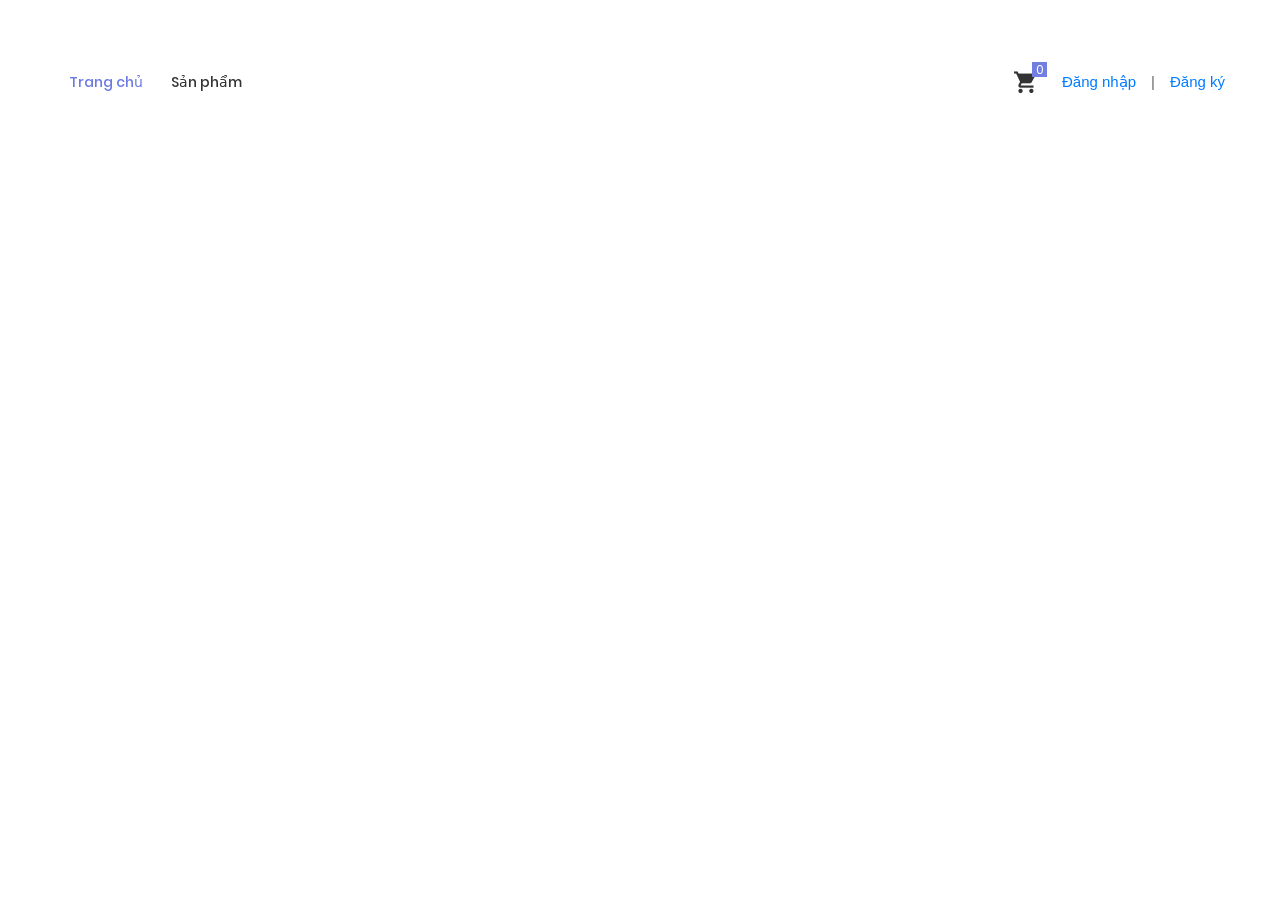
==== commit fdef3113: "web  thuê xe" ====
--- a/index.html
+++ b/index.html
@@ -59,11 +59,6 @@
         <div class="wrap-menu-desktop">             <nav class="limiter-menu-desktop container"> -                <!-- Logo desktop -->-                <a href="#" class="logo">-                    <img src="images/icons/logo-01.png" alt="IMG-LOGO">-                </a>-                 <!-- Menu desktop -->                 <div class="menu-desktop">                     <ul class="main-menu">@@ -75,15 +70,7 @@
                             <a href="product.html">Sản phẩm</a>                         </li> -                        <li class="label1" data-label1="hot">-                            <a href="shoping-cart.html">Giỏ hàng</a>-                        </li>----                        <li>-                            <a href="contact.html">Liên hệ</a>-                        </li>+                     </ul>                 </div> @@ -99,7 +86,7 @@
                         <i class="zmdi zmdi-shopping-cart"></i>                     </div> -                    <a href="Login.html" class="m-3">Đăng nhập </a> | <a href="Register.html" class="ml-3"> Đăng ký</a>+                    <a href="/Login.html" class="m-3">Đăng nhập </a> | <a href="/Register.html" class="ml-3"> Đăng ký</a>                 </div>             </nav>         </div>@@ -154,16 +141,6 @@
                 <a href="product.html">Sản phẩm</a>             </li> -            <li>-                <a href="shoping-cart.html" class="label1 rs1" data-label1="hot">Giỏ hàng</a>-            </li>-----            <li>-                <a href="contact.html">Liên hệ</a>-            </li>         </ul>     </div> @@ -246,20 +223,20 @@
     <div class="wrap-slick1">         <div class="slick1"> -            <div class="item-slick1" style="background-image: url(images/slide-02.jpg);">+            <div class="item-slick1" style="background-image: url(https://timo.vn/wp-content/uploads/cach-dat-ve-xe-khach-online-1.png);">                 <div class="container h-full">                     <div class="flex-col-l-m h-full p-t-100 p-b-30 respon5">-                        <div class="layer-slick1 animated visible-false" data-appear="rollIn" data-delay="0">-								<span class="ltext-101 cl2 respon2">-									Quần Áo Nam Mới-								</span>-                        </div>--                        <div class="layer-slick1 animated visible-false" data-appear="lightSpeedIn" data-delay="800">-                            <h2 class="ltext-201 cl2 p-t-19 p-b-43 respon1">-                                Jackets & Coats-                            </h2>-                        </div>+<!--                        <div class="layer-slick1 animated visible-false" data-appear="rollIn" data-delay="0">-->+<!--								<span class="ltext-101 cl2 respon2">-->+<!--									Quần Áo Nam Mới-->+<!--								</span>-->+<!--                        </div>-->++<!--                        <div class="layer-slick1 animated visible-false" data-appear="lightSpeedIn" data-delay="800">-->+<!--                            <h2 class="ltext-201 cl2 p-t-19 p-b-43 respon1">-->+<!--                                Jackets & Coats-->+<!--                            </h2>-->+<!--                        </div>-->                          <div class="layer-slick1 animated visible-false" data-appear="slideInUp" data-delay="1600">                             <a href="product.html"@@ -271,339 +248,339 @@
                 </div>             </div> -            <div class="item-slick1"-                 style="background-image: url(https://tngfashion.vn/image/cache/catalog/banner/SM-1920x800.jpg);">-                <div class="container h-full">-                    <div class="flex-col-l-m h-full p-t-100 p-b-30 respon5">-                        <div class="layer-slick1 animated visible-false" data-appear="rotateInDownLeft" data-delay="0">-								<span class="ltext-101 cl2 respon2">-									Bộ Sưu Tập Nam 2018-								</span>-                        </div>--                        <div class="layer-slick1 animated visible-false" data-appear="rotateInUpRight" data-delay="800">-                            <h2 class="ltext-201 cl2 p-t-19 p-b-43 respon1">-                                Jackets & Coats-                            </h2>-                        </div>--                        <div class="layer-slick1 animated visible-false" data-appear="rotateIn" data-delay="1600">-                            <a href="product.html"-                               class="flex-c-m stext-101 cl0 size-101 bg1 bor1 hov-btn1 p-lr-15 trans-04">-                                Mua Ngay-                            </a>-                        </div>-                    </div>-                </div>-            </div>+<!--            <div class="item-slick1"-->+<!--                 style="background-image: url(https://tngfashion.vn/image/cache/catalog/banner/SM-1920x800.jpg);">-->+<!--                <div class="container h-full">-->+<!--                    <div class="flex-col-l-m h-full p-t-100 p-b-30 respon5">-->+<!--                        <div class="layer-slick1 animated visible-false" data-appear="rotateInDownLeft" data-delay="0">-->+<!--								<span class="ltext-101 cl2 respon2">-->+<!--									Bộ Sưu Tập Nam 2018-->+<!--								</span>-->+<!--                        </div>-->++<!--                        <div class="layer-slick1 animated visible-false" data-appear="rotateInUpRight" data-delay="800">-->+<!--                            <h2 class="ltext-201 cl2 p-t-19 p-b-43 respon1">-->+<!--                                Jackets & Coats-->+<!--                            </h2>-->+<!--                        </div>-->++<!--                        <div class="layer-slick1 animated visible-false" data-appear="rotateIn" data-delay="1600">-->+<!--                            <a href="product.html"-->+<!--                               class="flex-c-m stext-101 cl0 size-101 bg1 bor1 hov-btn1 p-lr-15 trans-04">-->+<!--                                Mua Ngay-->+<!--                            </a>-->+<!--                        </div>-->+<!--                    </div>-->+<!--                </div>-->+<!--            </div>-->         </div>     </div> </section>   <!-- Banner -->-<div class="sec-banner bg0 p-t-80 p-b-50" style="background: floralwhite">-    <div class="container">-        <div class="row">-            <div class="col-md-6 col-xl-4 p-b-30 m-lr-auto">-                <!-- Block1 -->-                <div class="block1 wrap-pic-w">-                    <img src="https://tngfashion.vn/image/catalog/2021/menu_nu1.jpg" alt="IMG-BANNER">--                    <a href="product.html"-                       class="block1-txt ab-t-l s-full flex-col-l-sb p-lr-38 p-tb-34 trans-03 respon3">-                        <div class="block1-txt-child1 flex-col-l">-								<span class="block1-name ltext-102 trans-04 p-b-8">-									Nữ-								</span>--                            <span class="block1-info stext-102 trans-04">-									Mới Nhất 2024-								</span>-                        </div>--                        <div class="block1-txt-child2 p-b-4 trans-05">-                            <div class="block1-link stext-101 cl0 trans-09">-                                Shop Now-                            </div>-                        </div>-                    </a>-                </div>-            </div>--            <div class="col-md-6 col-xl-4 p-b-30 m-lr-auto">-                <!-- Block1 -->-                <div class="block1 wrap-pic-w">-                    <img src="https://tngfashion.vn/image/catalog/2021/home_nam_1.jpg" alt="IMG-BANNER">--                    <a href="product.html"-                       class="block1-txt ab-t-l s-full flex-col-l-sb p-lr-38 p-tb-34 trans-03 respon3">-                        <div class="block1-txt-child1 flex-col-l">-								<span class="block1-name ltext-102 trans-04 p-b-8">-									Nam-								</span>--                            <span class="block1-info stext-102 trans-04">-									Mới Nhất 2024-								</span>-                        </div>--                        <div class="block1-txt-child2 p-b-4 trans-05">-                            <div class="block1-link stext-101 cl0 trans-09">-                                Shop Now-                            </div>-                        </div>-                    </a>-                </div>-            </div>--            <div class="col-md-6 col-xl-4 p-b-30 m-lr-auto">-                <!-- Block1 -->-                <div class="block1 wrap-pic-w">-                    <img src="https://tngfashion.vn/image/catalog/2021/home_treem.jpg" width="300" height="240"-                         alt="IMG-BANNER">--                    <a href="product.html"-                       class="block1-txt ab-t-l s-full flex-col-l-sb p-lr-38 p-tb-34 trans-03 respon3">-                        <div class="block1-txt-child1 flex-col-l">-								<span class="block1-name ltext-102 trans-04 p-b-8">-									Trẻ Em-								</span>--                            <span class="block1-info stext-102 trans-04">-									Mẫu Mới-								</span>-                        </div>--                        <div class="block1-txt-child2 p-b-4 trans-05">-                            <div class="block1-link stext-101 cl0 trans-09">-                                Shop Now-                            </div>-                        </div>-                    </a>-                </div>-            </div>-        </div>-    </div>-</div>---<!-- Product -->-<section class="bg0 p-t-23 p-b-140">-    <div class="container">-        <div class="p-b-10">-            <h3 class="ltext-103 cl5">-                TỔNG QUAN SẢN PHẨM-            </h3>-        </div>--        <div class="flex-w flex-sb-m p-b-52">-            <div class="flex-w flex-l-m filter-tope-group m-tb-10">-                <button class="stext-106 cl6 hov1 bor3 trans-04 m-r-32 m-tb-5 how-active1" data-filter="*">-                    Tất cả sản phẩm-                </button>--                <button class="stext-106 cl6 hov1 bor3 trans-04 m-r-32 m-tb-5" data-filter=".Nu">-                    Nữ-                </button>--                <button class="stext-106 cl6 hov1 bor3 trans-04 m-r-32 m-tb-5" data-filter=".Nam">-                    Nam-                </button>--                <button class="stext-106 cl6 hov1 bor3 trans-04 m-r-32 m-tb-5" data-filter=".PhuKien">-                    Phụ kiện-                </button>---                <!--					<button class="stext-106 cl6 hov1 bor3 trans-04 m-r-32 m-tb-5" data-filter=".watches">-->-                <!--						Watches-->-                <!--					</button>-->-            </div>--            <div class="flex-w flex-c-m m-tb-10">--                <div class="flex-c-m stext-106 cl6 size-105 bor4 pointer hov-btn3 trans-04 m-tb-4 js-show-search">-                    <i class="icon-search cl2 m-r-6 fs-15 trans-04 zmdi zmdi-search"></i>-                    <i class="icon-close-search cl2 m-r-6 fs-15 trans-04 zmdi zmdi-close dis-none"></i>-                    Search-                </div>-            </div>--            <!-- Search product -->-            <div class="dis-none panel-search w-full p-t-10 p-b-15">-                <div class="bor8 dis-flex p-l-15">-                    <button class="size-113 flex-c-m fs-16 cl2 hov-cl1 trans-04">-                        <i class="zmdi zmdi-search"></i>-                    </button>--                    <input class="mtext-107 cl2 size-114 plh2 p-r-15" type="text" id="searchProduct"-                           name="search-product" placeholder="Search">-                </div>-            </div>--        </div>--        <div class="row isotope-grid" id="show">---        </div>--        <!-- Load more -->-        <div class="flex-c-m flex-w w-full p-t-45">-            <a href="#" class="flex-c-m stext-101 cl5 size-103 bg2 bor1 hov-btn1 p-lr-15 trans-04">-                Load More-            </a>-        </div>-    </div>-</section>---<!-- Footer -->-<footer class="bg3 p-t-75 p-b-32">-    <div class="container">-        <div class="row">-            <div class="col-sm-6 col-lg-3 p-b-50">-                <h4 class="stext-301 cl0 p-b-30">-                    Loại sản phẩm-                </h4>--                <ul>-                    <li class="p-b-10">-                        <a href="#" class="stext-107 cl7 hov-cl1 trans-04">-                            Nữ-                        </a>-                    </li>--                    <li class="p-b-10">-                        <a href="#" class="stext-107 cl7 hov-cl1 trans-04">-                            Nam-                        </a>-                    </li>--                    <li class="p-b-10">-                        <a href="#" class="stext-107 cl7 hov-cl1 trans-04">-                            Phụ kiện-                        </a>-                    </li>--                </ul>-            </div>--            <div class="col-sm-6 col-lg-3 p-b-50">-                <h4 class="stext-301 cl0 p-b-30">-                    Help-                </h4>--                <ul>-                    <li class="p-b-10">-                        <a href="#" class="stext-107 cl7 hov-cl1 trans-04">-                            Track Order-                        </a>-                    </li>--                    <li class="p-b-10">-                        <a href="#" class="stext-107 cl7 hov-cl1 trans-04">-                            Returns-                        </a>-                    </li>--                    <li class="p-b-10">-                        <a href="#" class="stext-107 cl7 hov-cl1 trans-04">-                            Shipping-                        </a>-                    </li>--                    <li class="p-b-10">-                        <a href="#" class="stext-107 cl7 hov-cl1 trans-04">-                            FAQs-                        </a>-                    </li>-                </ul>-            </div>--            <div class="col-sm-6 col-lg-3 p-b-50">-                <h4 class="stext-301 cl0 p-b-30">-                    GET IN TOUCH-                </h4>--                <p class="stext-107 cl7 size-201">-                    Hà Nội, Việt Nam-                </p>--                <div class="p-t-27">-                    <a href="#" class="fs-18 cl7 hov-cl1 trans-04 m-r-16">-                        <i class="fa fa-facebook"></i>-                    </a>--                    <a href="#" class="fs-18 cl7 hov-cl1 trans-04 m-r-16">-                        <i class="fa fa-instagram"></i>-                    </a>--                    <a href="#" class="fs-18 cl7 hov-cl1 trans-04 m-r-16">-                        <i class="fa fa-pinterest-p"></i>-                    </a>-                </div>-            </div>--            <div class="col-sm-6 col-lg-3 p-b-50">-                <h4 class="stext-301 cl0 p-b-30">-                    Newsletter-                </h4>--                <form>-                    <div class="wrap-input1 w-full p-b-4">-                        <input class="input1 bg-none plh1 stext-107 cl7" type="text" name="email"-                               placeholder="email@example.com">-                        <div class="focus-input1 trans-04"></div>-                    </div>--                    <div class="p-t-18">-                        <button class="flex-c-m stext-101 cl0 size-103 bg1 bor1 hov-btn2 p-lr-15 trans-04">-                            Subscribe-                        </button>-                    </div>-                </form>-            </div>-        </div>--        <div class="p-t-40">-            <div class="flex-c-m flex-w p-b-18">-                <a href="#" class="m-all-1">-                    <img src="images/icons/icon-pay-01.png" alt="ICON-PAY">-                </a>--                <a href="#" class="m-all-1">-                    <img src="images/icons/icon-pay-02.png" alt="ICON-PAY">-                </a>--                <a href="#" class="m-all-1">-                    <img src="images/icons/icon-pay-03.png" alt="ICON-PAY">-                </a>--                <a href="#" class="m-all-1">-                    <img src="images/icons/icon-pay-04.png" alt="ICON-PAY">-                </a>--                <a href="#" class="m-all-1">-                    <img src="images/icons/icon-pay-05.png" alt="ICON-PAY">-                </a>-            </div>--            <p class="stext-107 cl6 txt-center">-                Sản phẩm tạo ra năm &copy;<script>document.write(new Date().getFullYear());</script>-            </p>-        </div>-    </div>-</footer>---<!-- Back to top -->-<div class="btn-back-to-top" id="myBtn">-		<span class="symbol-btn-back-to-top">-			<i class="zmdi zmdi-chevron-up"></i>-		</span>-</div>+<!--<div class="sec-banner bg0 p-t-80 p-b-50" style="background: floralwhite">-->+<!--    <div class="container">-->+<!--        <div class="row">-->+<!--            <div class="col-md-6 col-xl-4 p-b-30 m-lr-auto">-->+<!--                &lt;!&ndash; Block1 &ndash;&gt;-->+<!--                <div class="block1 wrap-pic-w">-->+<!--                    <img src="https://tngfashion.vn/image/catalog/2021/menu_nu1.jpg" alt="IMG-BANNER">-->++<!--                    <a href="product.html"-->+<!--                       class="block1-txt ab-t-l s-full flex-col-l-sb p-lr-38 p-tb-34 trans-03 respon3">-->+<!--                        <div class="block1-txt-child1 flex-col-l">-->+<!--								<span class="block1-name ltext-102 trans-04 p-b-8">-->+<!--									Nữ-->+<!--								</span>-->++<!--                            <span class="block1-info stext-102 trans-04">-->+<!--									Mới Nhất 2024-->+<!--								</span>-->+<!--                        </div>-->++<!--                        <div class="block1-txt-child2 p-b-4 trans-05">-->+<!--                            <div class="block1-link stext-101 cl0 trans-09">-->+<!--                                Shop Now-->+<!--                            </div>-->+<!--                        </div>-->+<!--                    </a>-->+<!--                </div>-->+<!--            </div>-->++<!--            <div class="col-md-6 col-xl-4 p-b-30 m-lr-auto">-->+<!--                &lt;!&ndash; Block1 &ndash;&gt;-->+<!--                <div class="block1 wrap-pic-w">-->+<!--                    <img src="https://tngfashion.vn/image/catalog/2021/home_nam_1.jpg" alt="IMG-BANNER">-->++<!--                    <a href="product.html"-->+<!--                       class="block1-txt ab-t-l s-full flex-col-l-sb p-lr-38 p-tb-34 trans-03 respon3">-->+<!--                        <div class="block1-txt-child1 flex-col-l">-->+<!--								<span class="block1-name ltext-102 trans-04 p-b-8">-->+<!--									Nam-->+<!--								</span>-->++<!--                            <span class="block1-info stext-102 trans-04">-->+<!--									Mới Nhất 2024-->+<!--								</span>-->+<!--                        </div>-->++<!--                        <div class="block1-txt-child2 p-b-4 trans-05">-->+<!--                            <div class="block1-link stext-101 cl0 trans-09">-->+<!--                                Shop Now-->+<!--                            </div>-->+<!--                        </div>-->+<!--                    </a>-->+<!--                </div>-->+<!--            </div>-->++<!--            <div class="col-md-6 col-xl-4 p-b-30 m-lr-auto">-->+<!--                &lt;!&ndash; Block1 &ndash;&gt;-->+<!--                <div class="block1 wrap-pic-w">-->+<!--                    <img src="https://tngfashion.vn/image/catalog/2021/home_treem.jpg" width="300" height="240"-->+<!--                         alt="IMG-BANNER">-->++<!--                    <a href="product.html"-->+<!--                       class="block1-txt ab-t-l s-full flex-col-l-sb p-lr-38 p-tb-34 trans-03 respon3">-->+<!--                        <div class="block1-txt-child1 flex-col-l">-->+<!--								<span class="block1-name ltext-102 trans-04 p-b-8">-->+<!--									Trẻ Em-->+<!--								</span>-->++<!--                            <span class="block1-info stext-102 trans-04">-->+<!--									Mẫu Mới-->+<!--								</span>-->+<!--                        </div>-->++<!--                        <div class="block1-txt-child2 p-b-4 trans-05">-->+<!--                            <div class="block1-link stext-101 cl0 trans-09">-->+<!--                                Shop Now-->+<!--                            </div>-->+<!--                        </div>-->+<!--                    </a>-->+<!--                </div>-->+<!--            </div>-->+<!--        </div>-->+<!--    </div>-->+<!--</div>-->+++<!--&lt;!&ndash; Product &ndash;&gt;-->+<!--<section class="bg0 p-t-23 p-b-140">-->+<!--    <div class="container">-->+<!--        <div class="p-b-10">-->+<!--            <h3 class="ltext-103 cl5">-->+<!--                TỔNG QUAN SẢN PHẨM-->+<!--            </h3>-->+<!--        </div>-->++<!--        <div class="flex-w flex-sb-m p-b-52">-->+<!--            <div class="flex-w flex-l-m filter-tope-group m-tb-10">-->+<!--                <button class="stext-106 cl6 hov1 bor3 trans-04 m-r-32 m-tb-5 how-active1" data-filter="*">-->+<!--                    Tất cả sản phẩm-->+<!--                </button>-->++<!--                <button class="stext-106 cl6 hov1 bor3 trans-04 m-r-32 m-tb-5" data-filter=".Nu">-->+<!--                    Nữ-->+<!--                </button>-->++<!--                <button class="stext-106 cl6 hov1 bor3 trans-04 m-r-32 m-tb-5" data-filter=".Nam">-->+<!--                    Nam-->+<!--                </button>-->++<!--                <button class="stext-106 cl6 hov1 bor3 trans-04 m-r-32 m-tb-5" data-filter=".PhuKien">-->+<!--                    Phụ kiện-->+<!--                </button>-->+++<!--                &lt;!&ndash;					<button class="stext-106 cl6 hov1 bor3 trans-04 m-r-32 m-tb-5" data-filter=".watches">&ndash;&gt;-->+<!--                &lt;!&ndash;						Watches&ndash;&gt;-->+<!--                &lt;!&ndash;					</button>&ndash;&gt;-->+<!--            </div>-->++<!--            <div class="flex-w flex-c-m m-tb-10">-->++<!--                <div class="flex-c-m stext-106 cl6 size-105 bor4 pointer hov-btn3 trans-04 m-tb-4 js-show-search">-->+<!--                    <i class="icon-search cl2 m-r-6 fs-15 trans-04 zmdi zmdi-search"></i>-->+<!--                    <i class="icon-close-search cl2 m-r-6 fs-15 trans-04 zmdi zmdi-close dis-none"></i>-->+<!--                    Search-->+<!--                </div>-->+<!--            </div>-->++<!--            &lt;!&ndash; Search product &ndash;&gt;-->+<!--            <div class="dis-none panel-search w-full p-t-10 p-b-15">-->+<!--                <div class="bor8 dis-flex p-l-15">-->+<!--                    <button class="size-113 flex-c-m fs-16 cl2 hov-cl1 trans-04">-->+<!--                        <i class="zmdi zmdi-search"></i>-->+<!--                    </button>-->++<!--                    <input class="mtext-107 cl2 size-114 plh2 p-r-15" type="text" id="searchProduct"-->+<!--                           name="search-product" placeholder="Search">-->+<!--                </div>-->+<!--            </div>-->++<!--        </div>-->++<!--        <div class="row isotope-grid" id="show">-->+++<!--        </div>-->++<!--        &lt;!&ndash; Load more &ndash;&gt;-->+<!--        <div class="flex-c-m flex-w w-full p-t-45">-->+<!--            <a href="#" class="flex-c-m stext-101 cl5 size-103 bg2 bor1 hov-btn1 p-lr-15 trans-04">-->+<!--                Load More-->+<!--            </a>-->+<!--        </div>-->+<!--    </div>-->+<!--</section>-->+++<!--&lt;!&ndash; Footer &ndash;&gt;-->+<!--<footer class="bg3 p-t-75 p-b-32">-->+<!--    <div class="container">-->+<!--        <div class="row">-->+<!--            <div class="col-sm-6 col-lg-3 p-b-50">-->+<!--                <h4 class="stext-301 cl0 p-b-30">-->+<!--                    Loại sản phẩm-->+<!--                </h4>-->++<!--                <ul>-->+<!--                    <li class="p-b-10">-->+<!--                        <a href="#" class="stext-107 cl7 hov-cl1 trans-04">-->+<!--                            Nữ-->+<!--                        </a>-->+<!--                    </li>-->++<!--                    <li class="p-b-10">-->+<!--                        <a href="#" class="stext-107 cl7 hov-cl1 trans-04">-->+<!--                            Nam-->+<!--                        </a>-->+<!--                    </li>-->++<!--                    <li class="p-b-10">-->+<!--                        <a href="#" class="stext-107 cl7 hov-cl1 trans-04">-->+<!--                            Phụ kiện-->+<!--                        </a>-->+<!--                    </li>-->++<!--                </ul>-->+<!--            </div>-->++<!--            <div class="col-sm-6 col-lg-3 p-b-50">-->+<!--                <h4 class="stext-301 cl0 p-b-30">-->+<!--                    Help-->+<!--                </h4>-->++<!--                <ul>-->+<!--                    <li class="p-b-10">-->+<!--                        <a href="#" class="stext-107 cl7 hov-cl1 trans-04">-->+<!--                            Track Order-->+<!--                        </a>-->+<!--                    </li>-->++<!--                    <li class="p-b-10">-->+<!--                        <a href="#" class="stext-107 cl7 hov-cl1 trans-04">-->+<!--                            Returns-->+<!--                        </a>-->+<!--                    </li>-->++<!--                    <li class="p-b-10">-->+<!--                        <a href="#" class="stext-107 cl7 hov-cl1 trans-04">-->+<!--                            Shipping-->+<!--                        </a>-->+<!--                    </li>-->++<!--                    <li class="p-b-10">-->+<!--                        <a href="#" class="stext-107 cl7 hov-cl1 trans-04">-->+<!--                            FAQs-->+<!--                        </a>-->+<!--                    </li>-->+<!--                </ul>-->+<!--            </div>-->++<!--            <div class="col-sm-6 col-lg-3 p-b-50">-->+<!--                <h4 class="stext-301 cl0 p-b-30">-->+<!--                    GET IN TOUCH-->+<!--                </h4>-->++<!--                <p class="stext-107 cl7 size-201">-->+<!--                    Hà Nội, Việt Nam-->+<!--                </p>-->++<!--                <div class="p-t-27">-->+<!--                    <a href="#" class="fs-18 cl7 hov-cl1 trans-04 m-r-16">-->+<!--                        <i class="fa fa-facebook"></i>-->+<!--                    </a>-->++<!--                    <a href="#" class="fs-18 cl7 hov-cl1 trans-04 m-r-16">-->+<!--                        <i class="fa fa-instagram"></i>-->+<!--                    </a>-->++<!--                    <a href="#" class="fs-18 cl7 hov-cl1 trans-04 m-r-16">-->+<!--                        <i class="fa fa-pinterest-p"></i>-->+<!--                    </a>-->+<!--                </div>-->+<!--            </div>-->++<!--            <div class="col-sm-6 col-lg-3 p-b-50">-->+<!--                <h4 class="stext-301 cl0 p-b-30">-->+<!--                    Newsletter-->+<!--                </h4>-->++<!--                <form>-->+<!--                    <div class="wrap-input1 w-full p-b-4">-->+<!--                        <input class="input1 bg-none plh1 stext-107 cl7" type="text" name="email"-->+<!--                               placeholder="email@example.com">-->+<!--                        <div class="focus-input1 trans-04"></div>-->+<!--                    </div>-->++<!--                    <div class="p-t-18">-->+<!--                        <button class="flex-c-m stext-101 cl0 size-103 bg1 bor1 hov-btn2 p-lr-15 trans-04">-->+<!--                            Subscribe-->+<!--                        </button>-->+<!--                    </div>-->+<!--                </form>-->+<!--            </div>-->+<!--        </div>-->++<!--        <div class="p-t-40">-->+<!--            <div class="flex-c-m flex-w p-b-18">-->+<!--                <a href="#" class="m-all-1">-->+<!--                    <img src="images/icons/icon-pay-01.png" alt="ICON-PAY">-->+<!--                </a>-->++<!--                <a href="#" class="m-all-1">-->+<!--                    <img src="images/icons/icon-pay-02.png" alt="ICON-PAY">-->+<!--                </a>-->++<!--                <a href="#" class="m-all-1">-->+<!--                    <img src="images/icons/icon-pay-03.png" alt="ICON-PAY">-->+<!--                </a>-->++<!--                <a href="#" class="m-all-1">-->+<!--                    <img src="images/icons/icon-pay-04.png" alt="ICON-PAY">-->+<!--                </a>-->++<!--                <a href="#" class="m-all-1">-->+<!--                    <img src="images/icons/icon-pay-05.png" alt="ICON-PAY">-->+<!--                </a>-->+<!--            </div>-->++<!--            <p class="stext-107 cl6 txt-center">-->+<!--                Sản phẩm tạo ra năm &copy;<script>document.write(new Date().getFullYear());</script>-->+<!--            </p>-->+<!--        </div>-->+<!--    </div>-->+<!--</footer>-->+++<!--&lt;!&ndash; Back to top &ndash;&gt;-->+<!--<div class="btn-back-to-top" id="myBtn">-->+<!--		<span class="symbol-btn-back-to-top">-->+<!--			<i class="zmdi zmdi-chevron-up"></i>-->+<!--		</span>-->+<!--</div>-->  <script src="codeJS/menu.js"></script> <script src="codeJS/cartMenu.js"></script>
